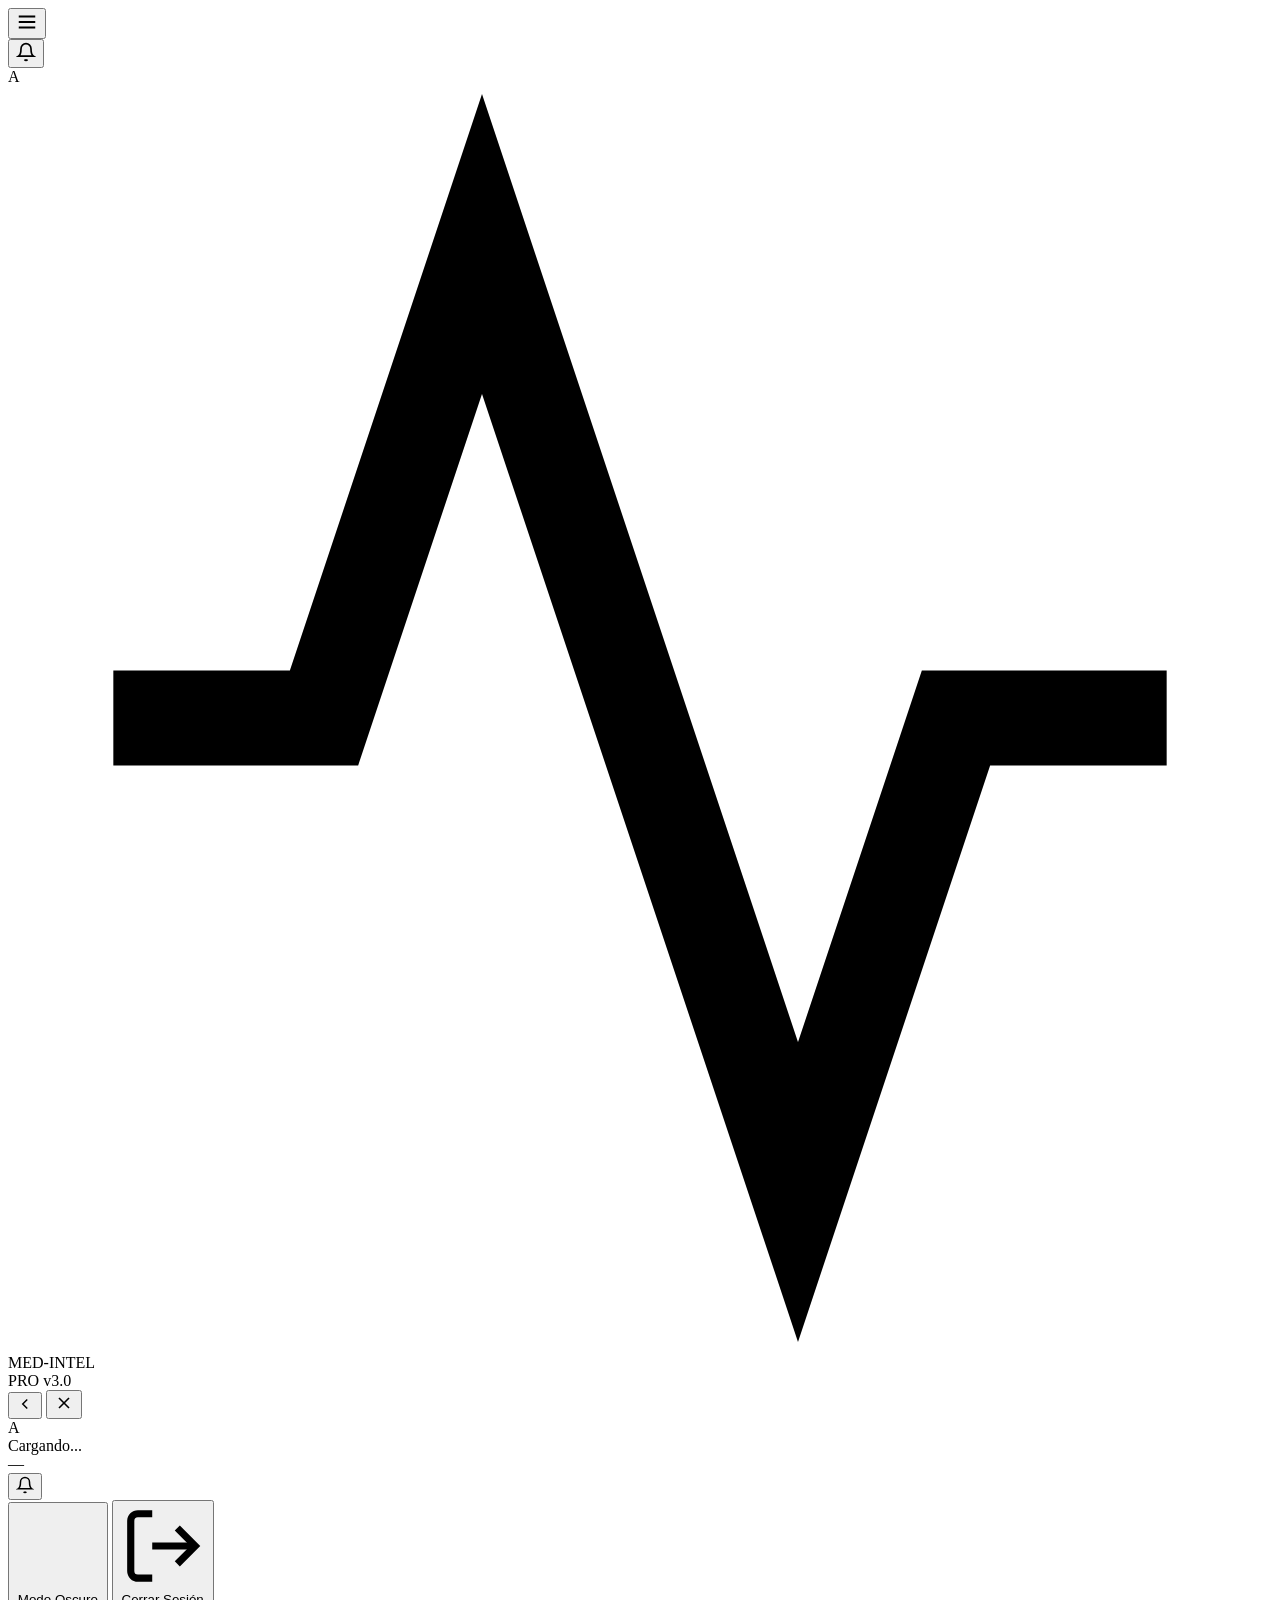
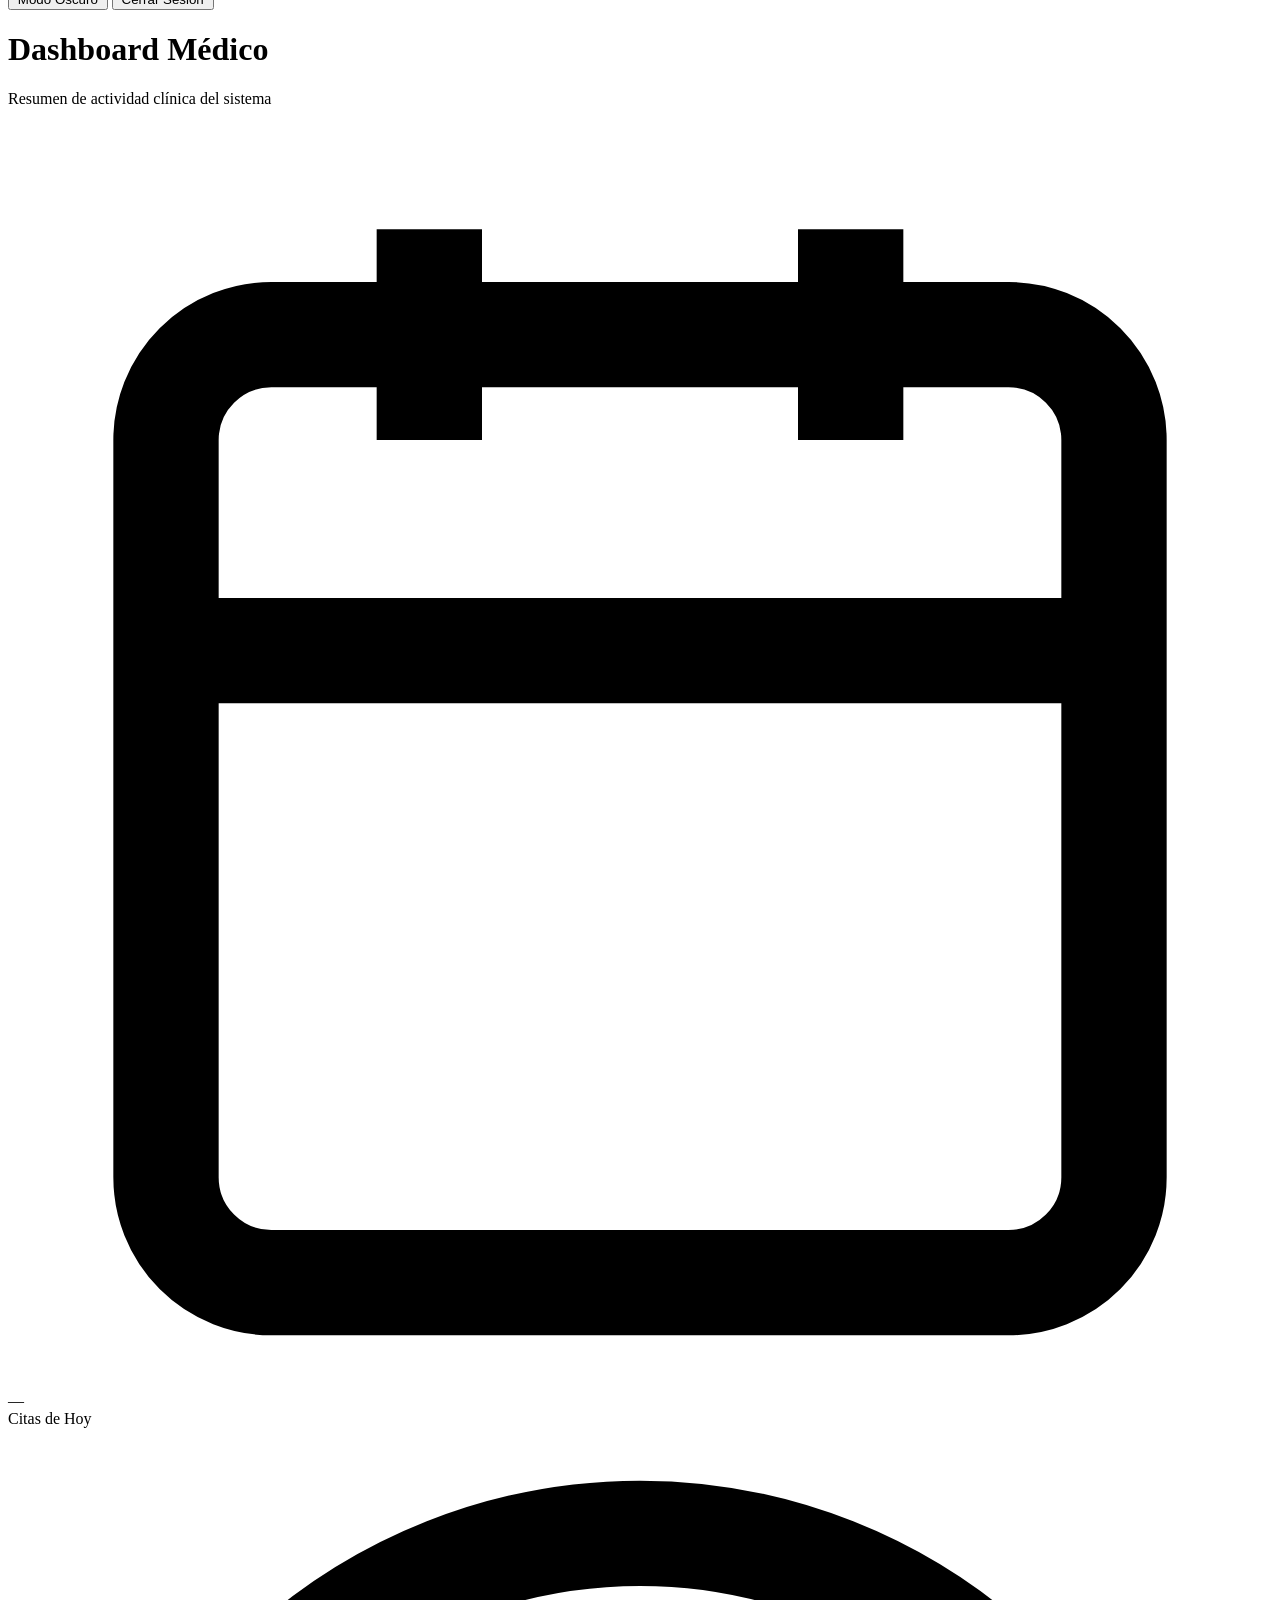
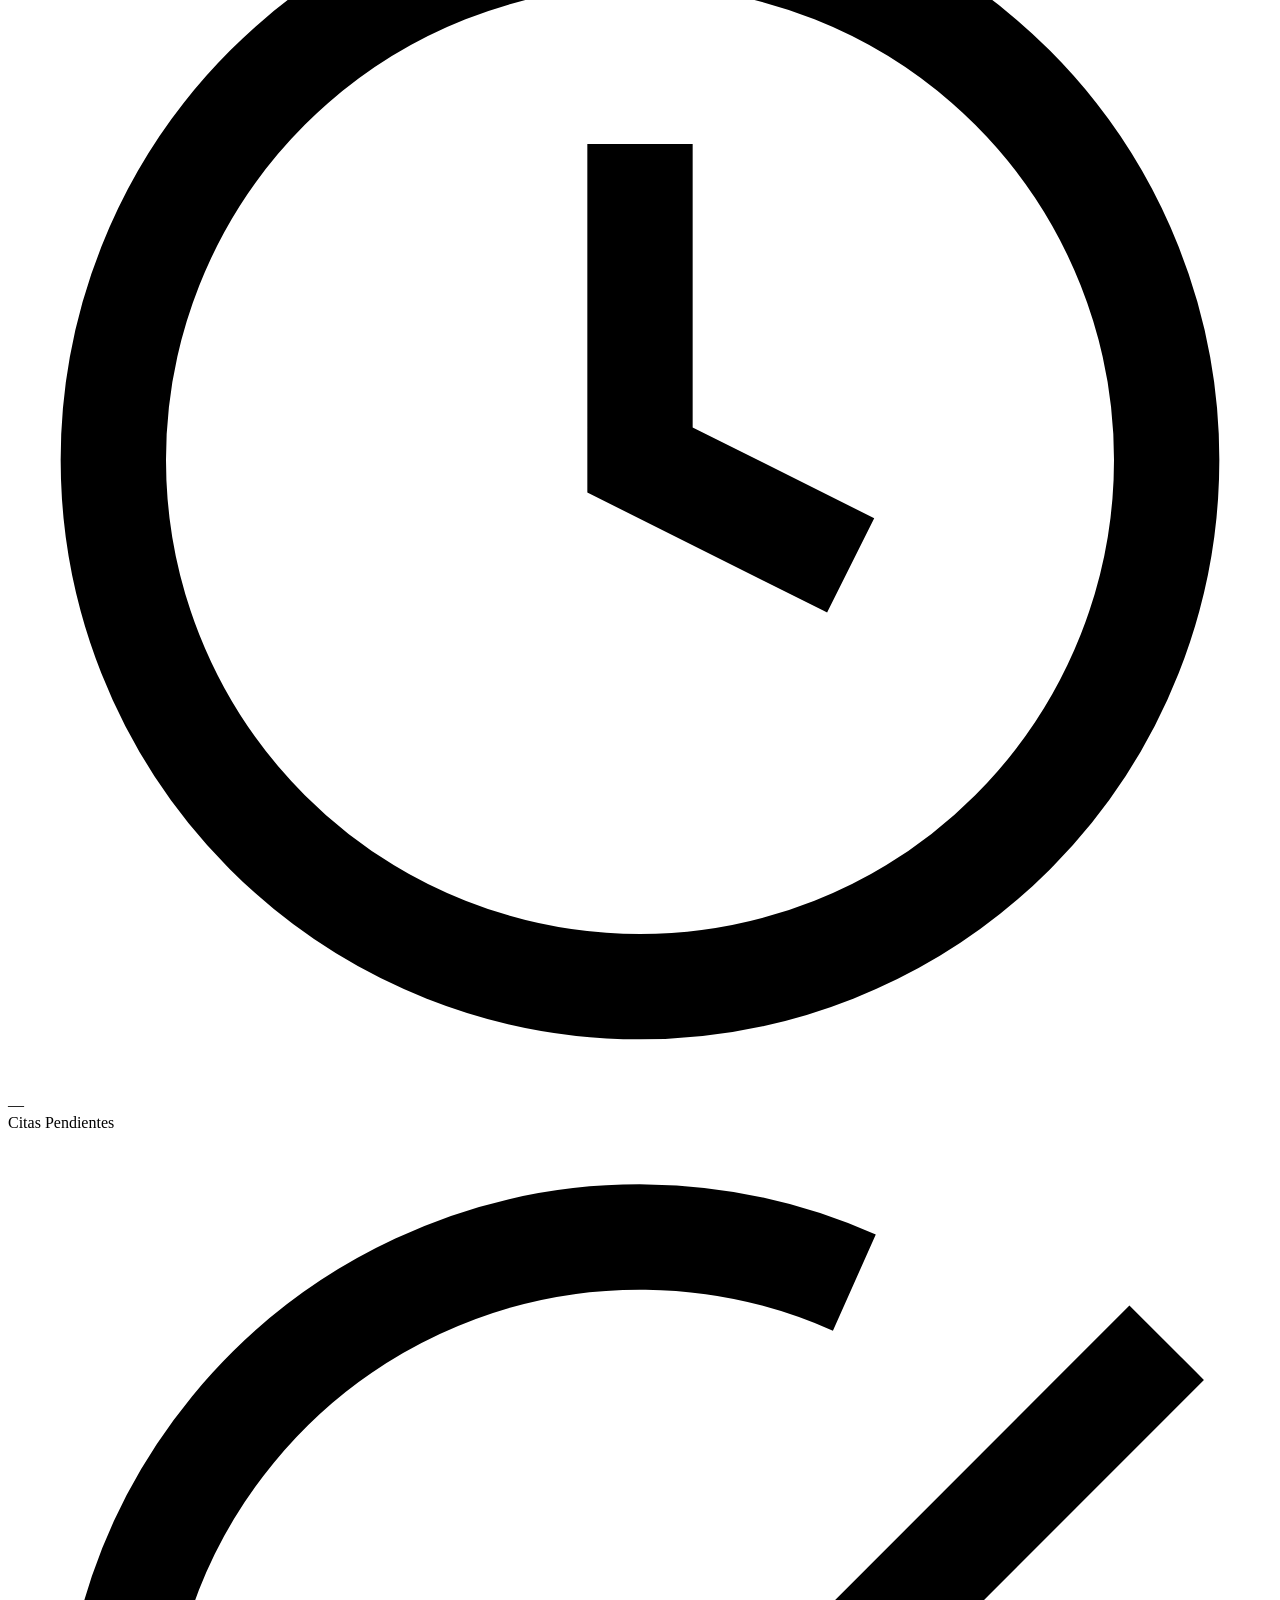
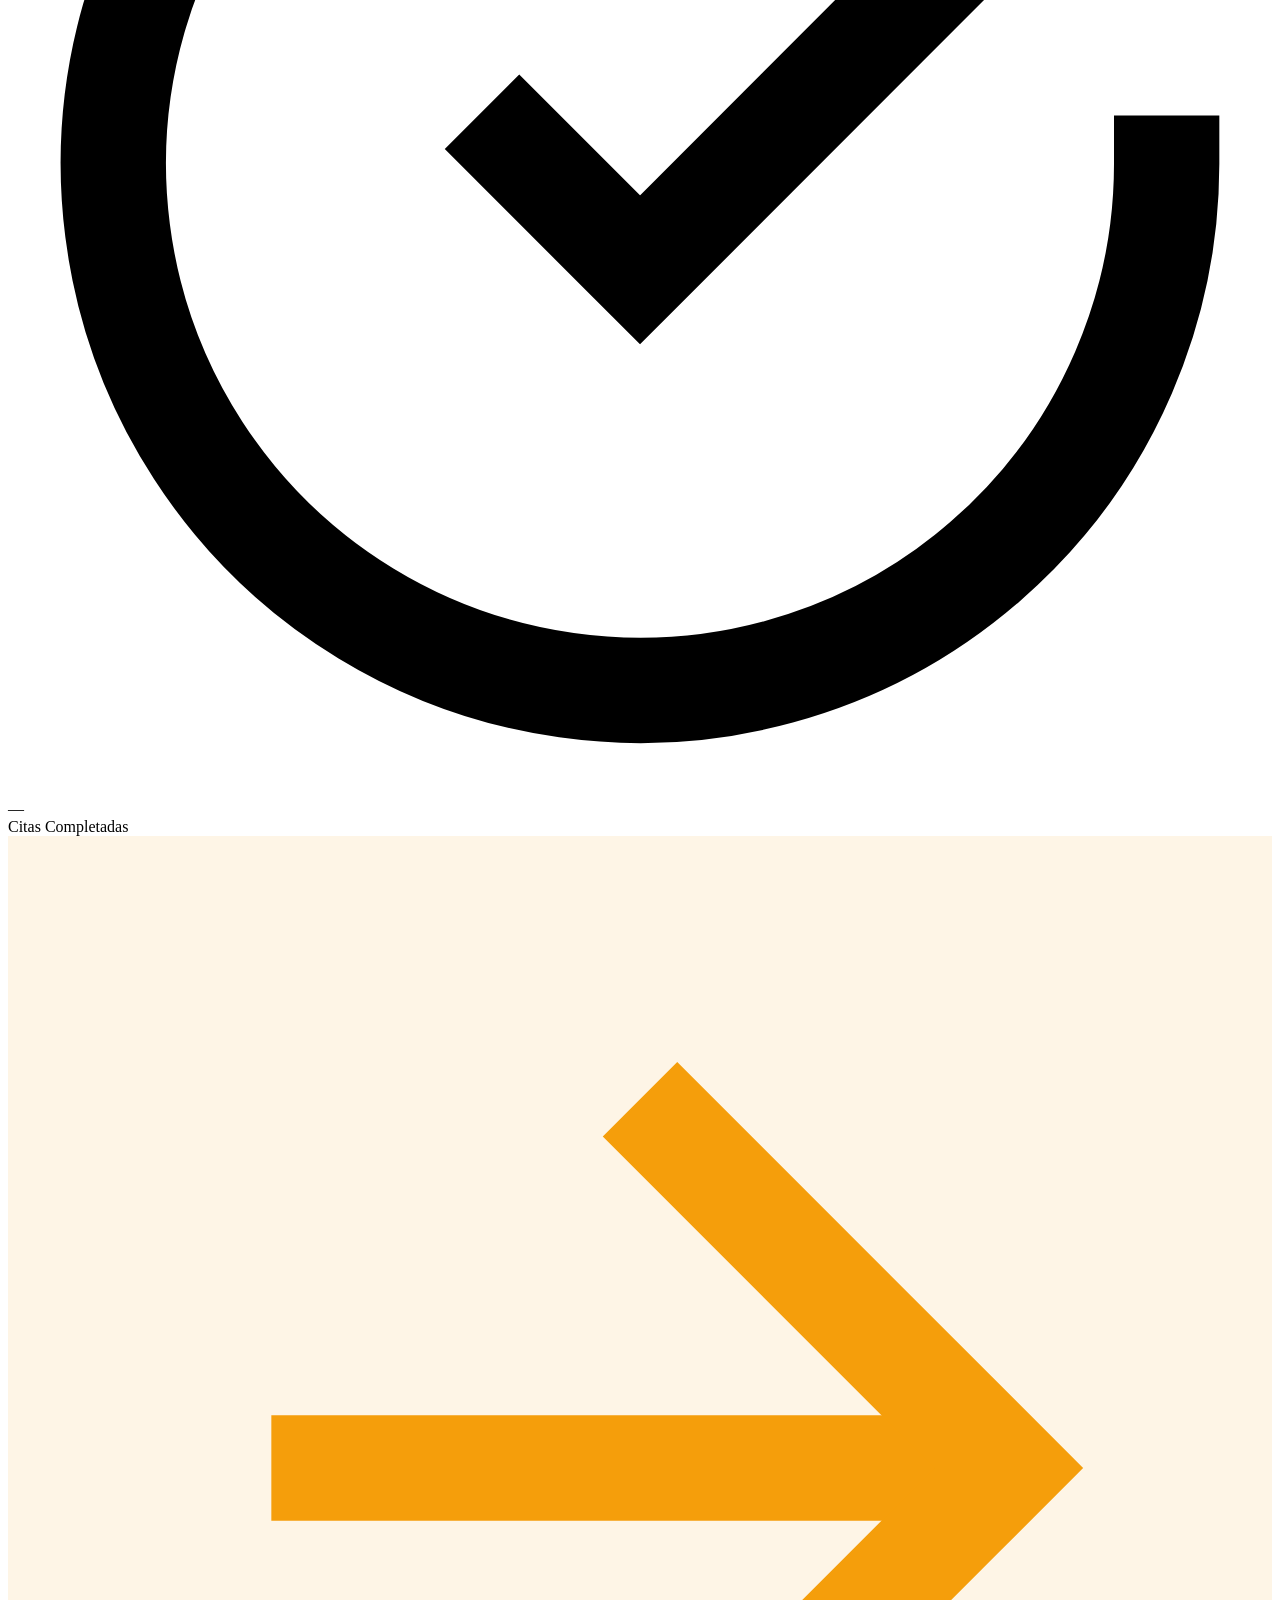
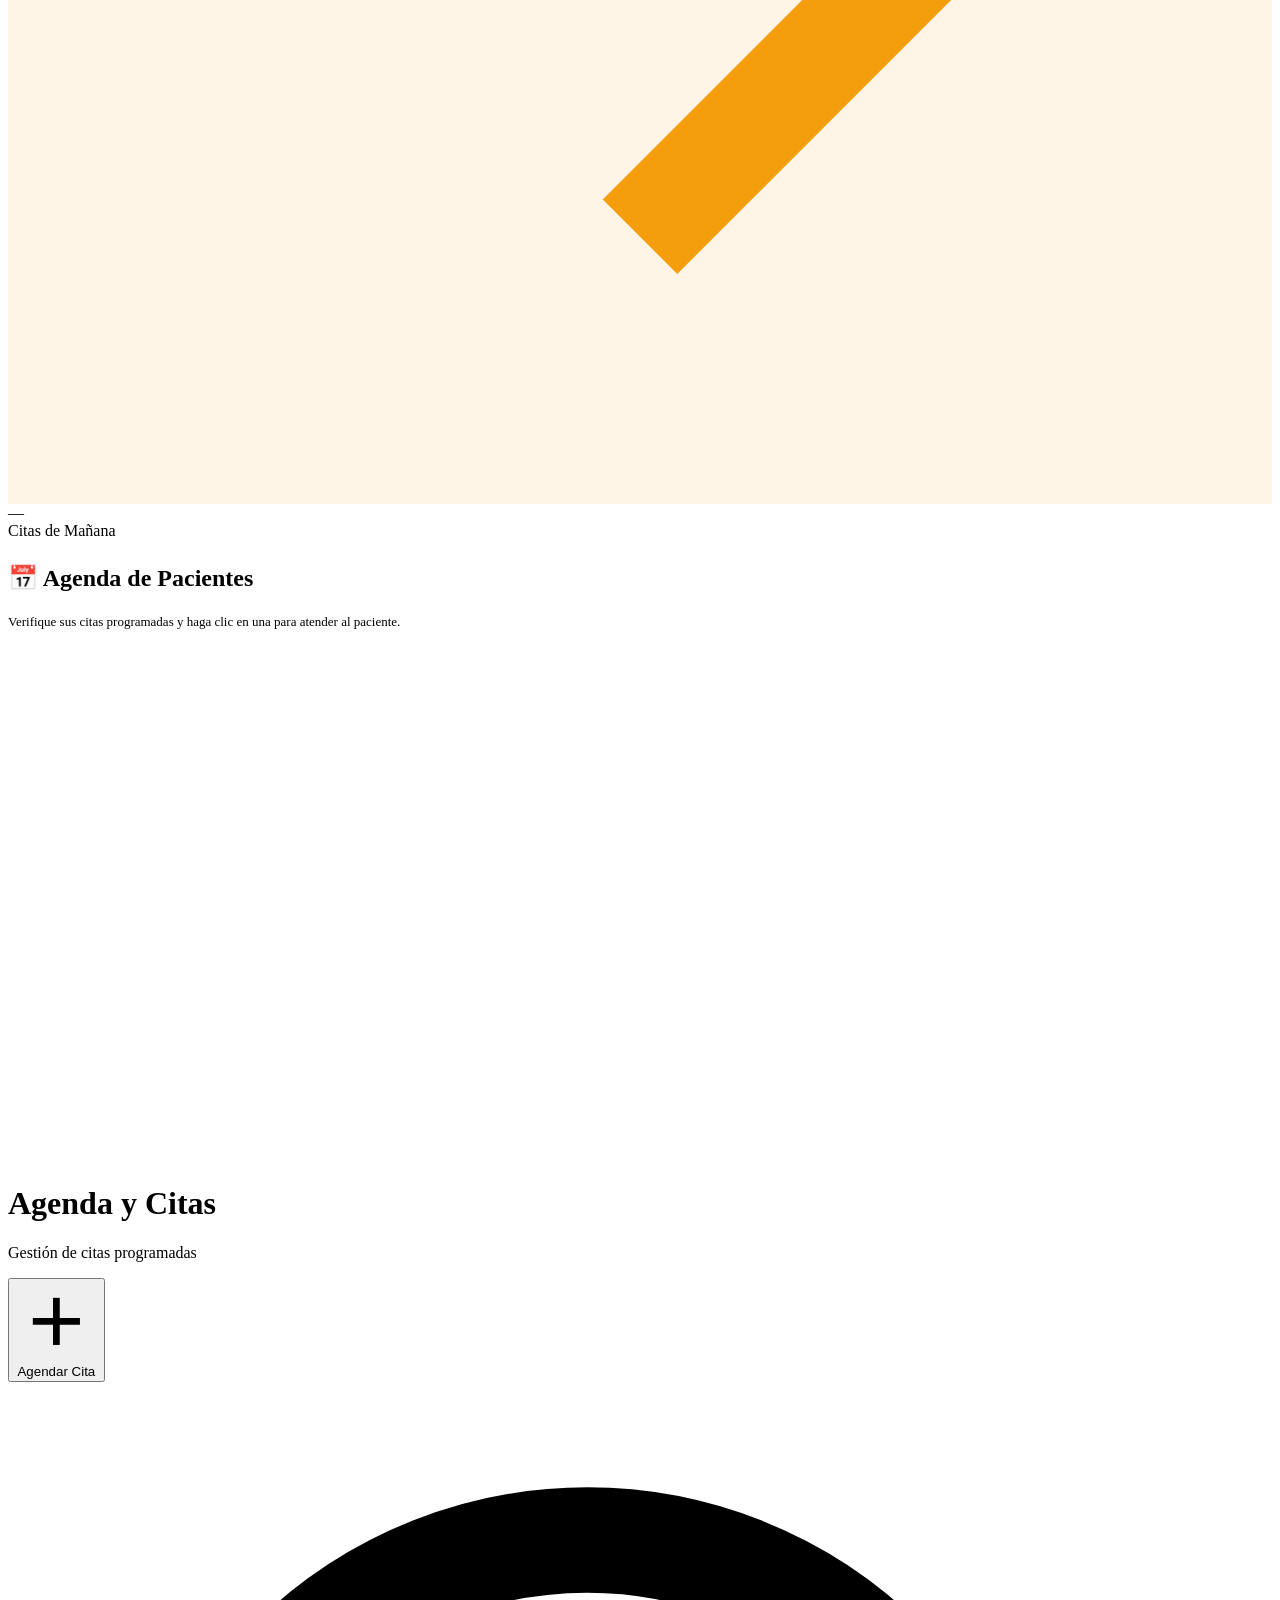
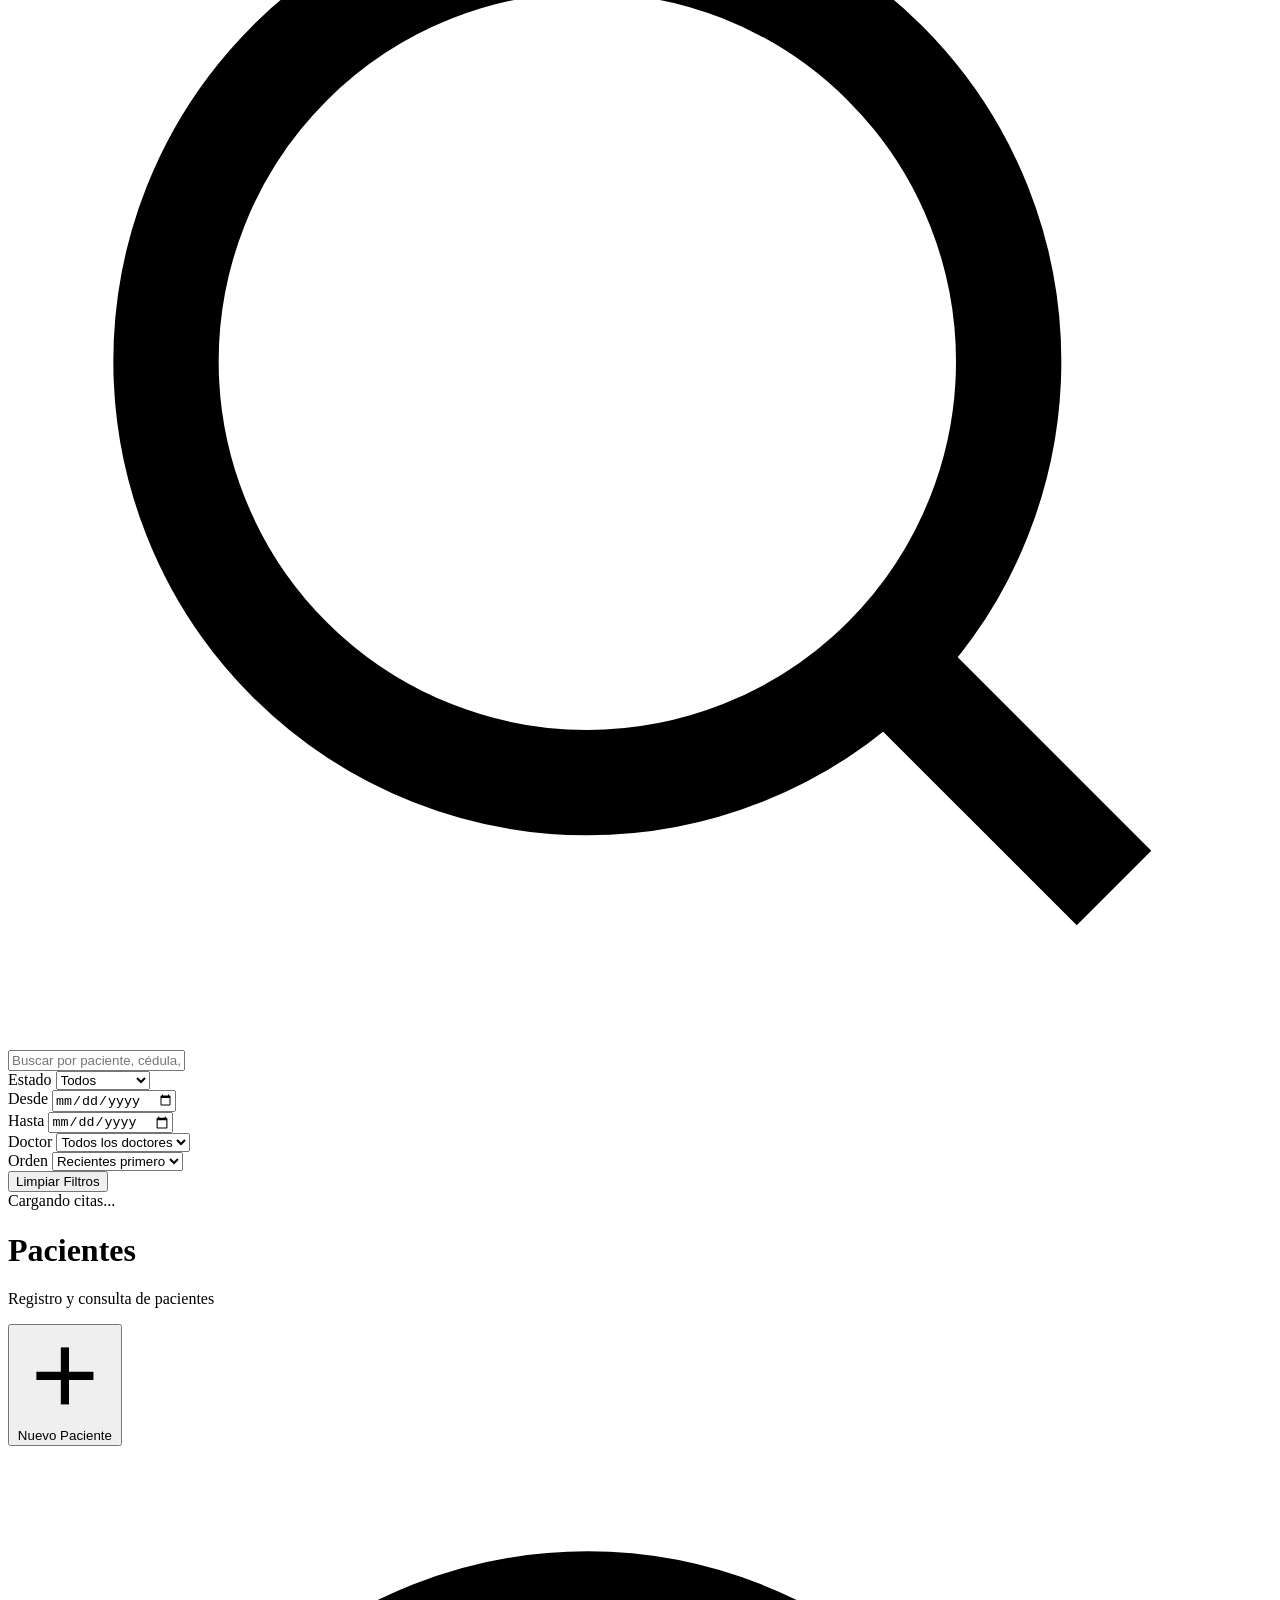
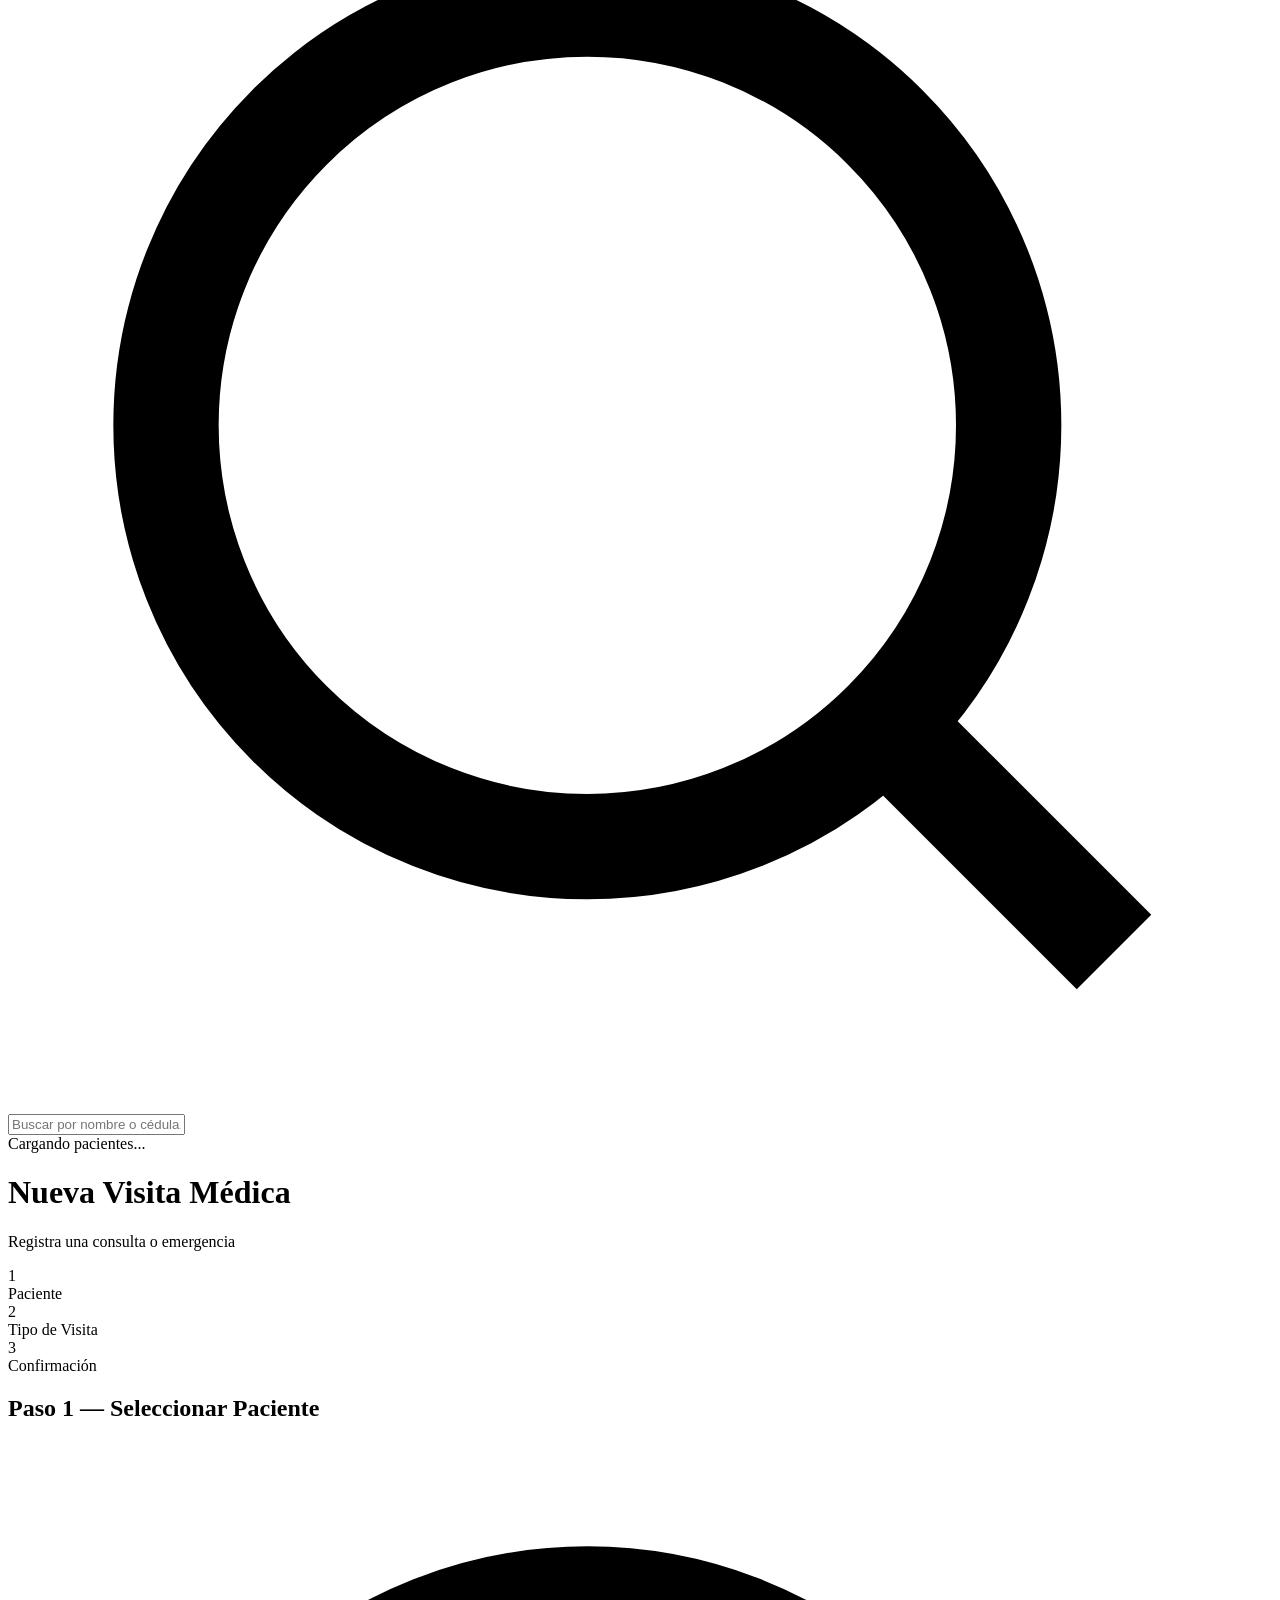
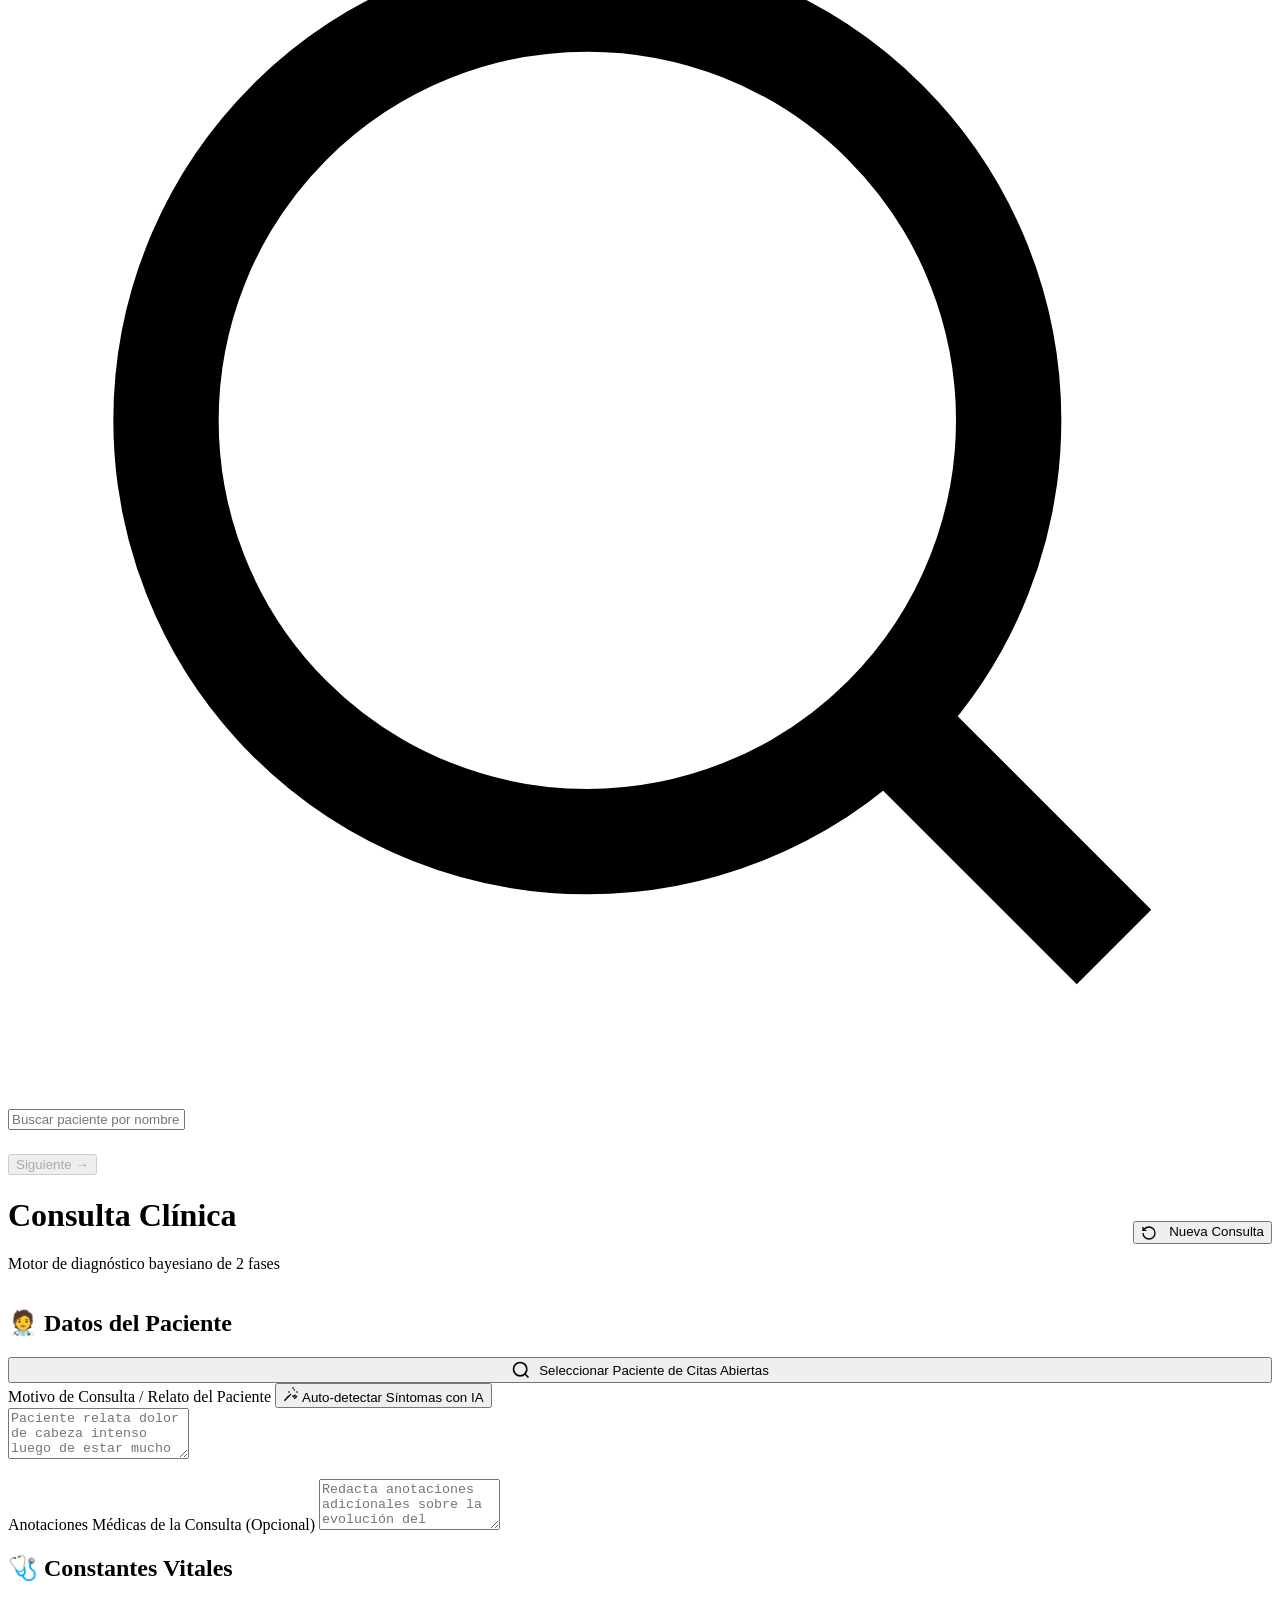
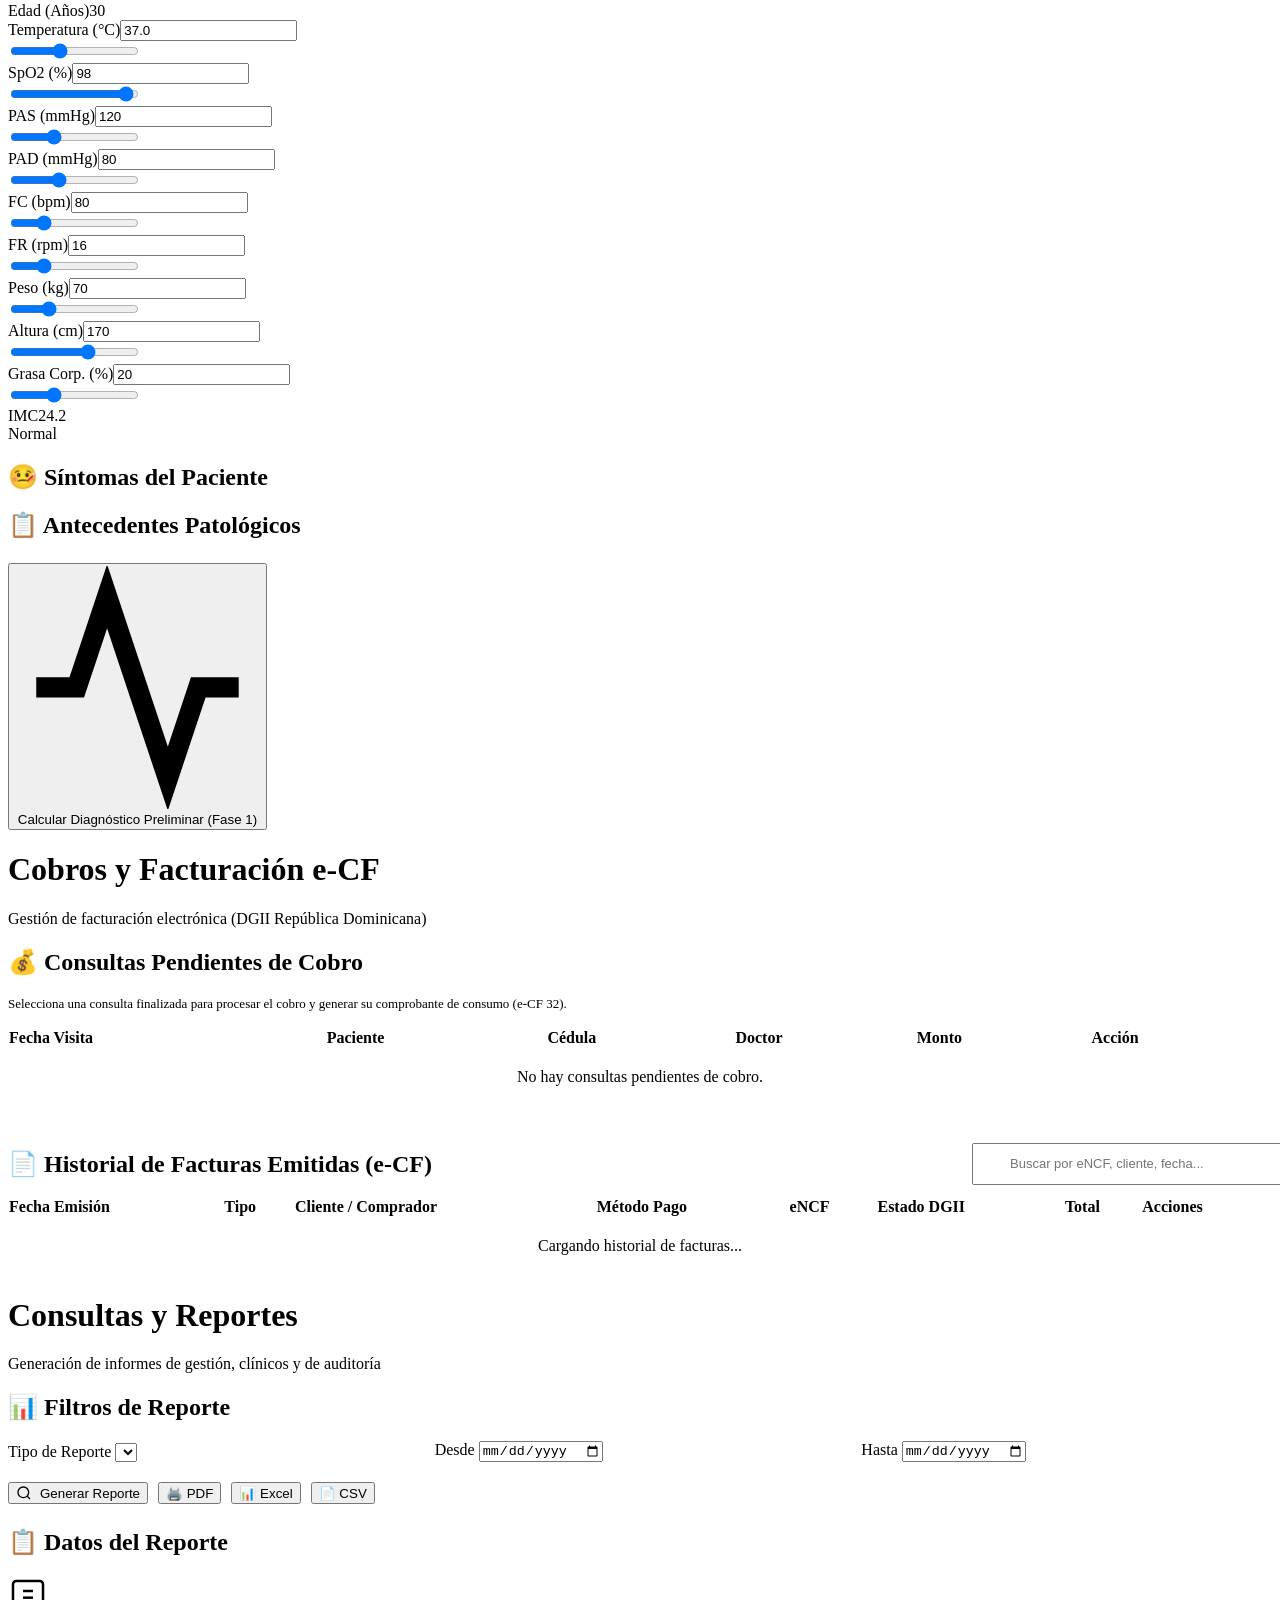
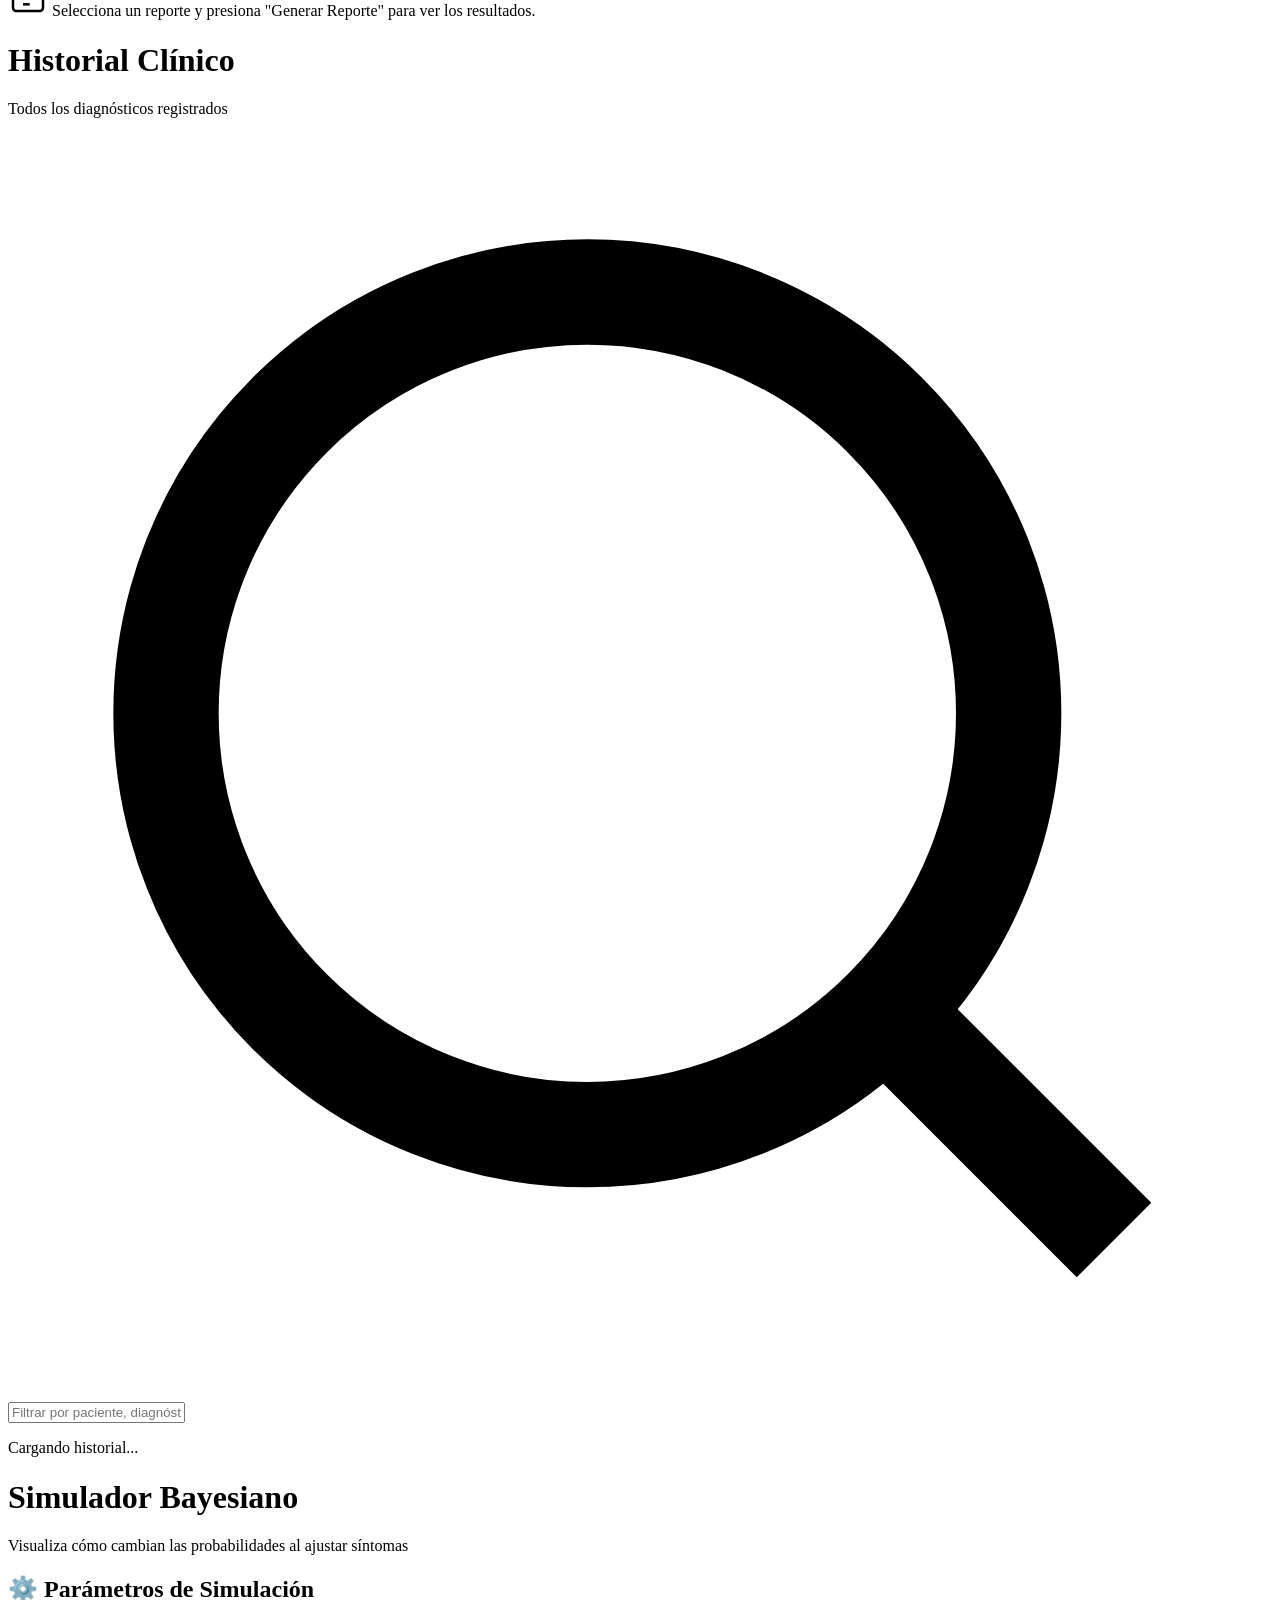
==== static/index.html @ a047f6d1 "Cambios a nivel UI" ====
<!DOCTYPE html>
<html lang="es">

<head>
  <meta charset="UTF-8" />
  <meta name="viewport" content="width=device-width, initial-scale=1.0" />
  <meta name="referrer" content="no-referrer" />
  <title>MED-INTELLIGENCE PRO — Panel Médico</title>
  <link rel="icon" type="image/svg+xml" href="/favicon.svg" />
  <meta name="description"
    content="Sistema de diagnóstico médico inteligente con motor bayesiano. Panel para doctores, secretarias y administradores." />
  <link rel="preconnect" href="https://fonts.googleapis.com" />
  <link
    href="https://fonts.googleapis.com/css2?family=Inter:wght@300;400;500;600;700;800&family=JetBrains+Mono:wght@400;500;700&display=swap"
    rel="stylesheet" />
  <link rel="stylesheet" href="/css/style.css" />
  <script src='https://cdn.jsdelivr.net/npm/fullcalendar@6.1.15/index.global.min.js'></script>
  <script src="https://cdn.jsdelivr.net/npm/chart.js@4.4.0/dist/chart.umd.min.js"></script>
</head>

<body>

  <!-- BACKDROP OVERLAY PARA MÓVIL -->
  <div class="sidebar-backdrop" id="sidebar-backdrop" onclick="closeMobileSidebar()"></div>

  <!-- TOPBAR MÓVIL (Visible solo en pantallas pequeñas) -->
  <header class="mobile-topbar" id="mobile-topbar">
    <button class="mobile-menu-btn" onclick="toggleMobileSidebar()" aria-label="Abrir Menú de Navegación">
      <svg viewBox="0 0 24 24" fill="none" stroke="currentColor" stroke-width="2.2" width="22" height="22">
        <line x1="3" y1="12" x2="21" y2="12"></line>
        <line x1="3" y1="6" x2="21" y2="6"></line>
        <line x1="3" y1="18" x2="21" y2="18"></line>
      </svg>
    </button>
    <div class="mobile-topbar-actions">
      <button class="mobile-topbar-btn" onclick="openNotificationsPanel()" title="Notificaciones">
        <svg viewBox="0 0 24 24" fill="none" stroke="currentColor" stroke-width="2" width="20" height="20">
          <path d="M18 8A6 6 0 0 0 6 8c0 7-3 9-3 9h18s-3-2-3-9" />
          <path d="M13.73 21a2 2 0 0 1-3.46 0" />
        </svg>
        <span class="notif-count notif-count-mobile" style="display:none;">0</span>
      </button>
      <div class="mobile-avatar" onclick="openMyAccountModal()" title="Mi Cuenta" id="mobile-profile-avatar">A</div>
    </div>
  </header>

  <!-- SIDEBAR -->
  <aside class="sidebar" id="sidebar">
    <div class="sidebar-logo">
      <div class="logo-brand-wrap">
        <div class="logo-icon">
          <svg viewBox="0 0 24 24" fill="none" stroke="currentColor" stroke-width="1.8">
            <path d="M22 12h-4l-3 9L9 3l-3 9H2" />
          </svg>
        </div>
        <div class="logo-text-group">
          <div class="logo-name" id="app-clinic-name">MED-INTEL</div>
          <div class="logo-tag">PRO v3.0</div>
        </div>
      </div>
      <button class="btn-toggle-sidebar" id="btn-toggle-sidebar" onclick="toggleDesktopSidebar()" title="Plegar/Desplegar menú">
        <svg viewBox="0 0 24 24" fill="none" stroke="currentColor" stroke-width="2" width="18" height="18">
          <path d="M15 18l-6-6 6-6"/>
        </svg>
      </button>
      <button class="btn-close-mobile-sidebar" onclick="closeMobileSidebar()" title="Cerrar menú">
        <svg viewBox="0 0 24 24" fill="none" stroke="currentColor" stroke-width="2" width="20" height="20">
          <line x1="18" y1="6" x2="6" y2="18"/>
          <line x1="6" y1="6" x2="18" y2="18"/>
        </svg>
      </button>
    </div>

    <!-- Perfil del usuario -->
    <div class="sidebar-profile" style="cursor: pointer;" onclick="openMyAccountModal()">
      <div class="profile-avatar" id="profile-avatar">A</div>
      <div class="profile-info">
        <div class="profile-name" id="profile-name">Cargando...</div>
        <div class="profile-role" id="profile-role">—</div>
      </div>
      <!-- Notificaciones badge -->
      <button class="notif-badge-btn" id="btn-notif-badge" onclick="event.stopPropagation(); openNotificationsPanel()"
        title="Mensajes internos">
        <svg viewBox="0 0 24 24" fill="none" stroke="currentColor" stroke-width="2" width="18" height="18">
          <path d="M18 8A6 6 0 0 0 6 8c0 7-3 9-3 9h18s-3-2-3-9" />
          <path d="M13.73 21a2 2 0 0 1-3.46 0" />
        </svg>
        <span class="notif-count" id="notif-count" style="display:none;">0</span>
      </button>
    </div>

    <!-- Navegación DOCTOR -->
    <nav class="sidebar-nav" id="nav-doctor" style="display:none;"></nav>

    <!-- Navegación SECRETARIA -->
    <nav class="sidebar-nav" id="nav-secretaria" style="display:none;"></nav>

    <!-- Navegación ADMIN -->
    <nav class="sidebar-nav" id="nav-admin" style="display:none;"></nav>

    <div class="sidebar-footer">
      <button class="btn-theme-toggle" id="theme-toggle-btn" onclick="toggleTheme()">
        <svg id="theme-toggle-icon" viewBox="0 0 24 24" fill="none" stroke="currentColor" stroke-width="2">
          <!-- SVG se poblará dinámicamente -->
        </svg>
        <span class="theme-toggle-label" id="theme-toggle-label">Modo Oscuro</span>
      </button>
      <button class="btn-logout" onclick="handleLogout()">
        <svg viewBox="0 0 24 24" fill="none" stroke="currentColor" stroke-width="2">
          <path d="M9 21H5a2 2 0 0 1-2-2V5a2 2 0 0 1 2-2h4" />
          <polyline points="16 17 21 12 16 7" />
          <line x1="21" y1="12" x2="9" y2="12" />
        </svg>
        <span class="btn-logout-label">Cerrar Sesión</span>
      </button>
    </div>
  </aside>

  <!-- MAIN CONTENT -->
  <main class="main-content" id="main-content">

    <!-- DOCTOR TABS -->

    <!-- Dashboard Doctor -->
    <div class="tab-panel active" id="tab-dashboard">
      <div class="page-header">
        <div>
          <h1 class="page-title">Dashboard Médico</h1>
          <p class="page-subtitle">Resumen de actividad clínica del sistema</p>
        </div>
      </div>
      <div class="stats-grid" id="dashboard-stats">
        <div class="stat-card" id="stat-citas-hoy">
          <div class="stat-icon blue"><svg viewBox="0 0 24 24" fill="none" stroke="currentColor" stroke-width="2">
              <rect x="3" y="4" width="18" height="18" rx="2" ry="2" />
              <line x1="16" y1="2" x2="16" y2="6" />
              <line x1="8" y1="2" x2="8" y2="6" />
              <line x1="3" y1="10" x2="21" y2="10" />
            </svg></div>
          <div class="stat-value" id="stat-citas-hoy-val">—</div>
          <div class="stat-label">Citas de Hoy</div>
        </div>
        <div class="stat-card" id="stat-citas-pendientes">
          <div class="stat-icon cyan"><svg viewBox="0 0 24 24" fill="none" stroke="currentColor" stroke-width="2">
              <circle cx="12" cy="12" r="10" />
              <polyline points="12 6 12 12 16 14" />
            </svg></div>
          <div class="stat-value" id="stat-citas-pendientes-val">—</div>
          <div class="stat-label">Citas Pendientes</div>
        </div>
        <div class="stat-card" id="stat-citas-hechas">
          <div class="stat-icon green"><svg viewBox="0 0 24 24" fill="none" stroke="currentColor" stroke-width="2">
              <path d="M22 11.08V12a10 10 0 1 1-5.93-9.14" />
              <polyline points="22 4 12 14.01 9 11.01" />
            </svg></div>
          <div class="stat-value" id="stat-citas-hechas-val">—</div>
          <div class="stat-label">Citas Completadas</div>
        </div>
        <div class="stat-card" id="stat-citas-manana">
          <div class="stat-icon orange" style="color: #f59e0b; background: rgba(245,158,11,0.1);"><svg
              viewBox="0 0 24 24" fill="none" stroke="currentColor" stroke-width="2">
              <path d="M5 12h14" />
              <path d="m12 5 7 7-7 7" />
            </svg></div>
          <div class="stat-value" id="stat-citas-manana-val">—</div>
          <div class="stat-label">Citas de Mañana</div>
        </div>
      </div>

      <!-- Calendario de Agenda en Dashboard -->
      <div class="section-card" style="margin-top: 24px; min-height: 600px;">
        <div class="section-header">
          <h2>📅 Agenda de Pacientes</h2>
          <span style="font-size: 13px; color: var(--text-muted);">Verifique sus citas programadas y haga clic en una
            para atender al paciente.</span>
        </div>
        <div id="doctor-dashboard-calendar"></div>
      </div>
    </div>

    <!-- Agenda / Citas -->
    <div class="tab-panel" id="tab-appointments">
      <div class="page-header">
        <div>
          <h1 class="page-title">Agenda y Citas</h1>
          <p class="page-subtitle">Gestión de citas programadas</p>
        </div>
        <button class="btn-primary" onclick="openNewAppointmentModal()" id="btn-new-appointment">
          <svg viewBox="0 0 24 24" fill="none" stroke="currentColor" stroke-width="2">
            <line x1="12" y1="5" x2="12" y2="19" />
            <line x1="5" y1="12" x2="19" y2="12" />
          </svg>
          Agendar Cita
        </button>
      </div>
      <!-- BARRA DE FILTROS Y BÚSQUEDA RESPONSIVA MULTI-COLUMNA -->
      <div class="appointment-filter-bar">
        <div class="filter-row-top">
          <div class="search-wrap" style="flex: 1;">
            <svg class="search-icon" viewBox="0 0 24 24" fill="none" stroke="currentColor" stroke-width="2">
              <circle cx="11" cy="11" r="8" />
              <line x1="21" y1="21" x2="16.65" y2="16.65" />
            </svg>
            <input type="text" class="search-input" id="appointment-search" placeholder="Buscar por paciente, cédula, doctor..." oninput="filterAppointmentsTable()" />
          </div>

          <div class="view-toggles" id="app-view-toggles" style="display:none;">
            <button class="btn-icon" id="btn-view-table" onclick="switchAppointmentView('table')" title="Vista Tabla">
              <svg viewBox="0 0 24 24" width="16" height="16" fill="none" stroke="currentColor" stroke-width="2">
                <line x1="3" y1="12" x2="21" y2="12" />
                <line x1="3" y1="6" x2="21" y2="6" />
                <line x1="3" y1="18" x2="21" y2="18" />
              </svg>
            </button>
            <button class="btn-icon" id="btn-view-calendar" onclick="switchAppointmentView('calendar')" title="Vista Calendario">
              <svg viewBox="0 0 24 24" width="16" height="16" fill="none" stroke="currentColor" stroke-width="2">
                <rect x="3" y="4" width="18" height="18" rx="2" ry="2" />
                <line x1="16" y1="2" x2="16" y2="6" />
                <line x1="8" y1="2" x2="8" y2="6" />
                <line x1="3" y1="10" x2="21" y2="10" />
              </svg>
            </button>
          </div>
        </div>

        <div class="filter-fields-grid">
          <div class="filter-field">
            <label for="appointment-status-filter">Estado</label>
            <select id="appointment-status-filter" class="form-input" onchange="filterAppointmentsTable()">
              <option value="">Todos</option>
              <option value="abierta">Abierta</option>
              <option value="en_curso">En Curso</option>
              <option value="completada">Completada</option>
              <option value="cancelada">Cancelada</option>
            </select>
          </div>

          <div class="filter-field">
            <label for="appointment-date-from">Desde</label>
            <input type="date" id="appointment-date-from" class="form-input" onchange="filterAppointmentsTable()" />
          </div>

          <div class="filter-field">
            <label for="appointment-date-to">Hasta</label>
            <input type="date" id="appointment-date-to" class="form-input" onchange="filterAppointmentsTable()" />
          </div>

          <div class="filter-field" id="appointment-doctor-filter-wrap">
            <label for="appointment-doctor-filter">Doctor</label>
            <select id="appointment-doctor-filter" class="form-input" onchange="loadAppointments()">
              <option value="">Todos los doctores</option>
            </select>
          </div>

          <div class="filter-field">
            <label for="appointment-sort-filter">Orden</label>
            <select id="appointment-sort-filter" class="form-input" onchange="filterAppointmentsTable()">
              <option value="date-desc">Recientes primero</option>
              <option value="date-asc">Antiguas primero</option>
              <option value="patient-asc">Paciente (A-Z)</option>
              <option value="doctor-asc">Doctor (A-Z)</option>
              <option value="status">Estado</option>
            </select>
          </div>
        </div>

        <div class="filter-actions-row">
          <button class="btn-outline btn-clear-filters" onclick="resetAppointmentFilters()">Limpiar Filtros</button>
        </div>
      </div>

      <div class="section-card" id="app-table-view">
        <div id="appointments-list" class="table-wrap">
          <div class="loading-state">
            <div class="spinner-ring"></div><span>Cargando citas...</span>
          </div>
        </div>
      </div>

      <div class="section-card" id="app-calendar-view" style="display:none; min-height:600px;">
        <div id="calendar"></div>
      </div>
    </div>

    <!-- Pacientes Doctor -->
    <div class="tab-panel" id="tab-patients">
      <div class="page-header">
        <div>
          <h1 class="page-title">Pacientes</h1>
          <p class="page-subtitle">Registro y consulta de pacientes</p>
        </div>
        <!-- Solo secretaria/admin pueden crear pacientes. Doctor NO. Controlado por JS -->
        <button class="btn-primary" onclick="openNewPatientModal()" id="btn-new-patient">
          <svg viewBox="0 0 24 24" fill="none" stroke="currentColor" stroke-width="2">
            <line x1="12" y1="5" x2="12" y2="19" />
            <line x1="5" y1="12" x2="19" y2="12" />
          </svg>
          Nuevo Paciente
        </button>
      </div>
      <div class="search-row">
        <div class="search-wrap">
          <svg class="search-icon" viewBox="0 0 24 24" fill="none" stroke="currentColor" stroke-width="2">
            <circle cx="11" cy="11" r="8" />
            <line x1="21" y1="21" x2="16.65" y2="16.65" />
          </svg>
          <input type="text" class="search-input" id="patient-search" placeholder="Buscar por nombre o cédula..."
            oninput="searchPatients()" />
        </div>
      </div>
      <div class="section-card">
        <div id="patients-list" class="table-wrap">
          <div class="loading-state">
            <div class="spinner-ring"></div><span>Cargando pacientes...</span>
          </div>
        </div>
      </div>
    </div>

    <!-- Nueva Visita -->
    <div class="tab-panel" id="tab-new-visit">
      <div class="page-header">
        <div>
          <h1 class="page-title">Nueva Visita Médica</h1>
          <p class="page-subtitle">Registra una consulta o emergencia</p>
        </div>
      </div>

      <div class="wizard-steps">
        <div class="wizard-step active" id="wstep-1">
          <div class="step-num">1</div><span>Paciente</span>
        </div>
        <div class="wizard-divider"></div>
        <div class="wizard-step" id="wstep-2">
          <div class="step-num">2</div><span>Tipo de Visita</span>
        </div>
        <div class="wizard-divider"></div>
        <div class="wizard-step" id="wstep-3">
          <div class="step-num">3</div><span>Confirmación</span>
        </div>
      </div>

      <!-- Paso 1: Selección de paciente -->
      <div class="section-card" id="visit-step-1">
        <div class="section-header">
          <h2>Paso 1 — Seleccionar Paciente</h2>
        </div>
        <div class="search-row">
          <div class="search-wrap">
            <svg class="search-icon" viewBox="0 0 24 24" fill="none" stroke="currentColor" stroke-width="2">
              <circle cx="11" cy="11" r="8" />
              <line x1="21" y1="21" x2="16.65" y2="16.65" />
            </svg>
            <input type="text" class="search-input" id="visit-patient-search"
              placeholder="Buscar paciente por nombre o cédula..." oninput="searchPatientsForVisit()" />
          </div>
        </div>
        <div id="visit-patient-list" class="patient-picker-list"></div>
        <div id="visit-selected-patient" class="selected-patient-card" style="display:none;"></div>
        <div class="form-actions" style="margin-top:24px;">
          <button class="btn-primary" id="btn-visit-step2" onclick="goToVisitStep(2)" disabled>Siguiente →</button>
        </div>
      </div>

      <!-- Paso 2: Motivo de la visita -->
      <div class="section-card" id="visit-step-2" style="display:none;">
        <div class="section-header">
          <h2>Paso 2 — Motivo de la Visita</h2>
        </div>
        <div class="form-group" style="margin-top:20px;">
          <label class="form-label">Motivo de la Visita</label>
          <textarea class="form-input" id="visit-motivo-consulta" rows="4"
            placeholder="Describe el motivo de la visita con detalle..."></textarea>
        </div>
        <div class="form-actions">
          <button class="btn-outline" onclick="goToVisitStep(1)">← Anterior</button>
          <button class="btn-primary" onclick="createVisit()">Crear Visita →</button>
        </div>
      </div>

      <!-- Paso 3: Confirmación -->
      <div class="section-card" id="visit-step-3" style="display:none;">
        <div class="success-icon">
          <svg viewBox="0 0 24 24" fill="none" stroke="currentColor" stroke-width="2">
            <path d="M22 11.08V12a10 10 0 1 1-5.93-9.14" />
            <polyline points="22 4 12 14.01 9 11.01" />
          </svg>
        </div>
        <h2 style="text-align:center; margin-bottom:8px;">¡Visita Creada!</h2>
        <p style="text-align:center; color: var(--text-muted);" id="visit-created-msg"></p>
        <div class="form-actions" style="margin-top:24px; justify-content:center; gap:12px;">
          <button class="btn-primary" onclick="goToDiagnose()">🩺 Iniciar Consulta Clínica</button>
          <button class="btn-outline" onclick="resetVisitWizard()">Crear Otra Visita</button>
        </div>
      </div>
    </div>

    <!-- Consulta Clínica / Diagnóstico -->
    <div class="tab-panel" id="tab-diagnose">
      <div class="page-header" style="display:flex; justify-content:space-between; align-items:center;">
        <div>
          <h1 class="page-title">Consulta Clínica</h1>
          <p class="page-subtitle">Motor de diagnóstico bayesiano de 2 fases</p>
        </div>
        <button class="btn-secondary" onclick="resetDiagnose()">
          <svg viewBox="0 0 24 24" width="16" height="16" fill="none" stroke="currentColor" stroke-width="2"
            style="margin-right:8px; vertical-align:middle;">
            <path d="M3 12a9 9 0 1 0 9-9 9.75 9.75 0 0 0-6.74 2.74L3 8" />
            <path d="M3 3v5h5" />
          </svg>
          Nueva Consulta
        </button>
      </div>
      <div id="diagnose-content">
        <!-- Banner sin suscripción -->
        <div id="no-sub-banner"
          style="display: none; background: rgba(239, 68, 68, 0.05); border: 1px solid rgba(239, 68, 68, 0.2); border-radius: 8px; padding: 16px; margin-bottom: 20px; color: var(--text-primary);">
          <h4 style="margin: 0; display: flex; align-items: center; gap: 8px; color: #ef4444; font-weight: 600;">
            <svg viewBox="0 0 24 24" fill="none" stroke="#ef4444" stroke-width="2" width="20" height="20">
              <path d="M10.29 3.86L1.82 18a2 2 0 0 0 1.71 3h16.94a2 2 0 0 0 1.71-3L13.71 3.86a2 2 0 0 0-3.42 0z" />
              <line x1="12" y1="9" x2="12" y2="13" />
              <line x1="12" y1="17" x2="12.01" y2="17" />
            </svg>
            Suscripción VIP Requerida para Funciones de IA
          </h4>
          <p style="font-size: 13px; margin-top: 6px; color: var(--text-muted); margin-bottom: 0;">
            Actualmente estás operando en el modo de <strong>Diagnóstico Manual</strong>. Para habilitar las
            recomendaciones automatizadas por motor Bayesiano y Gemini AI, activa tu suscripción en el panel de tu
            cuenta.
          </p>
        </div>
        <!-- Fase 1 -->
        <div id="phase-1-panel">
          <div id="phase-1-inputs">
            <div class="two-col-grid">
              <!-- Columna izquierda: Paciente + constantes -->
              <div>
                <div class="section-card">
                  <div class="section-header">
                    <h2>🧑‍⚕️ Datos del Paciente</h2>
                  </div>
                  <div class="form-group">
                    <button class="btn-primary" onclick="openAppointmentSelectModal()"
                      style="width: 100%; display: flex; justify-content: center; align-items: center; gap: 8px;">
                      <svg viewBox="0 0 24 24" fill="none" stroke="currentColor" stroke-width="2" width="20"
                        height="20">
                        <circle cx="11" cy="11" r="8" />
                        <line x1="21" y1="21" x2="16.65" y2="16.65" />
                      </svg>
                      Seleccionar Paciente de Citas Abiertas
                    </button>
                  </div>
                  <div id="diag-patient-info" class="patient-info-badge" style="display:none; margin-top: 16px;"></div>
                  <input type="hidden" id="diag-patient-id" value="" />
                  <input type="hidden" id="diag-appointment-id" value="" />
                  <div class="form-group" style="margin-top:16px; display:none;" id="diag-name-group">
                    <label class="form-label">Nombre del Paciente</label>
                    <input type="text" id="diag-patient-name" class="form-input" disabled />
                  </div>
                  <div class="form-group">
                    <div class="form-label-header-row">
                      <label class="form-label">Motivo de Consulta / Relato del Paciente</label>
                      <button type="button" id="btn-extract-symptoms" class="btn-primary"
                        onclick="extractSymptomsFromNarrative()">
                        <svg viewBox="0 0 24 24" fill="none" stroke="currentColor" stroke-width="2" width="16" height="16">
                          <path d="M15 4V2M15 16v-2M8 9h2M20 9h2M17.8 5.2l-1.4 1.4M7.2 15.8l-1.4 1.4" />
                          <path d="M19 13l-4 4M21 15l-4 4" />
                          <path d="M2 22l10-10" />
                        </svg>
                        Auto-detectar Síntomas con IA
                      </button>
                    </div>
                    <textarea id="diag-motivo" class="form-input" rows="3"
                      placeholder="Paciente relata dolor de cabeza intenso luego de estar mucho tiempo bajo el sol, con náuseas y mareos..."></textarea>
                  </div>
                  <div class="form-group" style="margin-top:16px;">
                    <label class="form-label">Anotaciones Médicas de la Consulta (Opcional)</label>
                    <textarea id="diag-doctor-notes" class="form-input" rows="3"
                      placeholder="Redacta anotaciones adicionales sobre la evolución del paciente, examen físico general..."></textarea>
                  </div>
                </div>

                <div class="section-card" style="margin-top:20px;">
                  <div class="section-header">
                    <h2>🩺 Constantes Vitales</h2>
                  </div>
                  <div class="vitals-grid">
                    <div class="vital-group">
                      <div class="vital-header"><label>Edad (Años)</label><span id="val-edad" class="vital-val-display"
                          style="color:var(--primary-color);">30</span></div>
                      <input type="hidden" id="v-edad" value="30" />
                    </div>
                    <div class="vital-group">
                      <div class="vital-header"><label>Temperatura (°C)</label><input type="number" id="val-temperatura"
                          class="vital-val-input" step="0.1" value="37.0" /></div>
                      <input type="range" id="v-temperatura" class="form-range" step="0.1" value="37.0" min="34"
                        max="42" oninput="updateVitalBadge(this)" />
                      <div class="vital-badge" id="badge-temperatura"></div>
                    </div>
                    <div class="vital-group">
                      <div class="vital-header"><label>SpO2 (%)</label><input type="number" id="val-spo2"
                          class="vital-val-input" value="98" /></div>
                      <input type="range" id="v-spo2" class="form-range" value="98" min="50" max="100"
                        oninput="updateVitalBadge(this)" />
                      <div class="vital-badge" id="badge-spo2"></div>
                    </div>
                    <div class="vital-group">
                      <div class="vital-header"><label>PAS (mmHg)</label><input type="number" id="val-pas"
                          class="vital-val-input" value="120" /></div>
                      <input type="range" id="v-pas" class="form-range" value="120" min="60" max="250"
                        oninput="updateVitalBadge(this)" />
                      <div class="vital-badge" id="badge-pas"></div>
                    </div>
                    <div class="vital-group">
                      <div class="vital-header"><label>PAD (mmHg)</label><input type="number" id="val-pad"
                          class="vital-val-input" value="80" /></div>
                      <input type="range" id="v-pad" class="form-range" value="80" min="40" max="150"
                        oninput="updateVitalBadge(this)" />
                      <div class="vital-badge" id="badge-pad"></div>
                    </div>
                    <div class="vital-group">
                      <div class="vital-header"><label>FC (bpm)</label><input type="number" id="val-fc"
                          class="vital-val-input" value="80" /></div>
                      <input type="range" id="v-fc" class="form-range" value="80" min="30" max="250"
                        oninput="updateVitalBadge(this)" />
                      <div class="vital-badge" id="badge-fc"></div>
                    </div>
                    <div class="vital-group">
                      <div class="vital-header"><label>FR (rpm)</label><input type="number" id="val-fr"
                          class="vital-val-input" value="16" /></div>
                      <input type="range" id="v-fr" class="form-range" value="16" min="6" max="50"
                        oninput="updateVitalBadge(this)" />
                      <div class="vital-badge" id="badge-fr"></div>
                    </div>
                    <div class="vital-group">
                      <div class="vital-header"><label>Peso (kg)</label><input type="number" id="val-peso"
                          class="vital-val-input" value="70" /></div>
                      <input type="range" id="v-peso" class="form-range" value="70" min="2" max="250"
                        oninput="updateVitalBadge(this); calculateIMC();" />
                      <div class="vital-badge" id="badge-peso"></div>
                    </div>
                    <div class="vital-group">
                      <div class="vital-header"><label>Altura (cm)</label><input type="number" id="val-altura"
                          class="vital-val-input" value="170" /></div>
                      <input type="range" id="v-altura" class="form-range" value="170" min="40" max="250"
                        oninput="updateVitalBadge(this); calculateIMC();" />
                      <div class="vital-badge" id="badge-altura"></div>
                    </div>
                    <div class="vital-group">
                      <div class="vital-header"><label>Grasa Corp. (%)</label><input type="number"
                          id="val-grasa_corporal" class="vital-val-input" value="20" /></div>
                      <input type="range" id="v-grasa_corporal" class="form-range" value="20" min="1" max="60"
                        oninput="updateVitalBadge(this)" />
                      <div class="vital-badge" id="badge-grasa_corporal"></div>
                    </div>
                    <div class="vital-group">
                      <div class="vital-header"><label>IMC</label><span id="val-imc" class="vital-val-display"
                          style="color:var(--primary-color);">24.2</span></div>
                      <input type="hidden" id="v-imc" value="24.2" />
                      <div class="vital-badge" id="badge-imc">Normal</div>
                    </div>
                  </div>
                </div>
              </div>

              <!-- Columna derecha: Síntomas + antecedentes -->
              <div>
                <div class="section-card">
                  <div class="section-header">
                    <h2>🤒 Síntomas del Paciente</h2>
                  </div>
                  <div class="symptoms-grid" id="symptoms-checkboxes"></div>
                </div>

                <div class="section-card" style="margin-top:20px;">
                  <div class="section-header">
                    <h2>📋 Antecedentes Patológicos</h2>
                  </div>
                  <div class="symptoms-grid" id="antecedentes-checkboxes"></div>
                </div>
              </div>
            </div>

            <div class="form-actions" style="margin-top:24px;">
              <button class="btn-primary btn-large" id="btn-diag-phase1" onclick="runPhase1()">
                <svg viewBox="0 0 24 24" fill="none" stroke="currentColor" stroke-width="2">
                  <polyline points="22 12 18 12 15 21 9 3 6 12 2 12" />
                </svg>
                Calcular Diagnóstico Preliminar (Fase 1)
              </button>
            </div>

            <!-- Formulario de Diagnóstico Manual (Para Doctores sin Suscripción) -->
            <div id="manual-diagnosis-inputs" style="display: none; margin-top: 24px;">
              <div class="section-card">
                <div class="section-header">
                  <h2>⚖️ Registro Manual de Diagnóstico</h2>
                </div>
                <div class="form-group" style="margin-top:12px;">
                  <label class="form-label">Diagnóstico Clínico del Médico <span class="badge-required">*</span></label>
                  <input type="text" id="manual-diag-primary" class="form-input"
                    placeholder="Ej. Migraña Crónica, Hipertensión Esencial..." />
                </div>
                <div class="form-row">
                  <div class="form-group">
                    <label class="form-label">Nivel de Alerta</label>
                    <div class="segmented-control">
                      <input type="radio" id="alert-green" name="manual-diag-alert-radio" value="Verde" checked onchange="document.getElementById('manual-diag-alert').value = this.value" />
                      <label for="alert-green" style="color: var(--green) !important;">Verde</label>
                      <input type="radio" id="alert-yellow" name="manual-diag-alert-radio" value="Amarillo" onchange="document.getElementById('manual-diag-alert').value = this.value" />
                      <label for="alert-yellow" style="color: var(--yellow) !important;">Amarillo</label>
                      <input type="radio" id="alert-red" name="manual-diag-alert-radio" value="Rojo" onchange="document.getElementById('manual-diag-alert').value = this.value" />
                      <label for="alert-red" style="color: var(--red) !important;">Rojo</label>
                    </div>
                    <input type="hidden" id="manual-diag-alert" value="Verde" />
                  </div>
                  <div class="form-group">
                    <label class="form-label">Especialista Recomendado</label>
                    <input type="text" id="manual-diag-specialist" class="form-input"
                      placeholder="Ej. Neurología, Cardiología..." />
                  </div>
                </div>
                <div class="form-group" style="margin-top:12px;">
                  <label class="form-label">Informe Clínico / Indicaciones</label>
                  <textarea id="manual-diag-report" class="form-input" rows="4"
                    placeholder="Escribe el informe clínico detallado y las indicaciones para el paciente..."></textarea>
                </div>

                <div class="form-actions" style="margin-top: 20px; justify-content: flex-start; gap: 12px;">
                  <button class="btn-primary" onclick="saveManualDiagnosis(true)">
                    <svg viewBox="0 0 24 24" fill="none" stroke="currentColor" stroke-width="2" width="18" height="18"
                      style="margin-right:6px;vertical-align:middle;">
                      <path d="M12 20h9" />
                      <path d="M16.5 3.5a2.121 2.121 0 0 1 3 3L7 19l-4 1 1-4L16.5 3.5z" />
                    </svg>
                    Guardar y Crear Receta
                  </button>
                  <button class="btn-secondary" onclick="saveManualDiagnosis(false)">
                    <svg viewBox="0 0 24 24" fill="none" stroke="currentColor" stroke-width="2" width="18" height="18"
                      style="margin-right:6px;vertical-align:middle;">
                      <path d="M5 12l5 5L20 7" />
                    </svg>
                    Solo Guardar Diagnóstico
                  </button>
                </div>
              </div>
            </div>
          </div> <!-- End of phase-1-inputs -->

          <!-- Resultado Fase 1 -->
          <div id="phase1-result" style="display:none; margin-top:24px;">
            <div class="section-card">
              <div class="section-header">
                <h2>🧠 Resultado Fase 1 — Diagnóstico Preliminar</h2>
                <div class="confidence-pill" id="phase1-confidence"></div>
              </div>
              <div id="phase1-diagnosis-display" class="diagnosis-display"></div>
              <div class="probs-bar-list" id="phase1-probs-chart"></div>
            </div>

            <!-- Panel análisis Gemini AI (se rellena dinámicamente) -->
            <div id="gemini-analisis-panel" style="display:none; margin-top:16px;"></div>

            <!-- Panel de Depuración Médica Interactiva -->
            <div id="refinement-panel" class="section-card" style="display:none; margin-top:16px;">
              <div class="section-header">
                <h2>🔍 Depuración Diagnóstica Interactiva</h2>
              </div>
              <p style="color: var(--text-muted); font-size:13px; margin-bottom:12px;">
                Responde a estas preguntas sugeridas por el sistema para precisar el diagnóstico diferencial:
              </p>
              <div id="refinement-questions-container" style="display: flex; flex-direction: column; gap: 12px;"></div>
            </div>

            <!-- Tests sugeridos -->
            <div class="section-card" style="margin-top:20px;">
              <div class="section-header">
                <h2>🔬 Análisis y Estudios Clínicos Sugeridos</h2>
              </div>
              <p style="color: var(--text-muted); font-size:13px; margin-bottom:8px;">Estudios sugeridos por el motor diagnóstico para confirmar o descartar los diagnósticos diferenciales identificados. Indica si cada estudio fue realizado e ingresa el resultado para refinar el diagnóstico final:</p>
              <div style="margin-bottom:14px;padding:8px 12px;background:rgba(99,102,241,0.05);border:1px solid rgba(99,102,241,0.15);border-radius:6px;font-size:11.5px;color:var(--text-muted);">
                💡 Los resultados de laboratorio serán evaluados por la IA clínica para ajustar el diagnóstico diferencial antes de generar el informe final.
              </div>
              <div id="tests-form"></div>
              <div class="form-actions" style="margin-top:20px;">
                <button id="btn-diag-phase2" class="btn-primary btn-large" onclick="runPhase2()">
                  <svg viewBox="0 0 24 24" fill="none" stroke="currentColor" stroke-width="2">
                    <path d="M9 12l2 2 4-4" />
                    <circle cx="12" cy="12" r="10" />
                  </svg>
                  Calcular Diagnóstico Final (Fase 2)
                </button>
              </div>
            </div>
          </div>
        </div>

        <!-- Resultado Final -->
        <div id="final-result-panel" style="display:none;"></div>
      </div>
    </div>

    <!-- Cobros y Facturación e-CF -->
    <div class="tab-panel" id="tab-billing">
      <div class="page-header">
        <div>
          <h1 class="page-title">Cobros y Facturación e-CF</h1>
          <p class="page-subtitle">Gestión de facturación electrónica (DGII República Dominicana)</p>
        </div>
      </div>

      <!-- Grid de dos columnas o secciones -->
      <div class="section-card">
        <div class="section-header">
          <h2>💰 Consultas Pendientes de Cobro</h2>
        </div>
        <p style="color:var(--text-muted); font-size:13px; margin-bottom:16px;">
          Selecciona una consulta finalizada para procesar el cobro y generar su comprobante de consumo (e-CF 32).
        </p>
        <div class="table-wrap">
          <table class="vitals-history-table" style="width: 100%; border-collapse: collapse;">
            <thead>
              <tr style="text-align: left;">
                <th>Fecha Visita</th>
                <th>Paciente</th>
                <th>Cédula</th>
                <th>Doctor</th>
                <th>Monto</th>
                <th>Acción</th>
              </tr>
            </thead>
            <tbody id="billing-pending-list">
              <tr>
                <td colspan="6" style="text-align: center; color: var(--text-muted); padding: 20px;">
                  No hay consultas pendientes de cobro.
                </td>
              </tr>
            </tbody>
          </table>
        </div>
      </div>

      <div class="section-card" style="margin-top: 24px;">
        <div class="section-header"
          style="display: flex; justify-content: space-between; align-items: center; flex-wrap: wrap; gap: 12px;">
          <h2>📄 Historial de Facturas Emitidas (e-CF)</h2>
          <div class="search-wrap" style="max-width: 300px; width: 100%; position: relative;">
            <svg class="search-icon" viewBox="0 0 24 24" fill="none" stroke="currentColor" stroke-width="2"
              style="position: absolute; left: 12px; top: 50%; transform: translateY(-50%); width: 16px; height: 16px; stroke: var(--text-muted); pointer-events: none;">
              <circle cx="11" cy="11" r="8" />
              <line x1="21" y1="21" x2="16.65" y2="16.65" />
            </svg>
            <input type="text" class="search-input" id="billing-history-search"
              placeholder="Buscar por eNCF, cliente, fecha..." oninput="filterBillingHistory()"
              style="padding-left: 36px; height: 36px; font-size: 13px; width: 100%;" />
          </div>
        </div>
        <div class="table-wrap">
          <table class="vitals-history-table" style="width: 100%; border-collapse: collapse;">
            <thead>
              <tr style="text-align: left;">
                <th>Fecha Emisión</th>
                <th>Tipo</th>
                <th>Cliente / Comprador</th>
                <th>Método Pago</th>
                <th>eNCF</th>
                <th>Estado DGII</th>
                <th>Total</th>
                <th>Acciones</th>
              </tr>
            </thead>
            <tbody id="billing-history-list">
              <tr>
                <td colspan="8" style="text-align: center; color: var(--text-muted); padding: 20px;">
                  Cargando historial de facturas...
                </td>
              </tr>
            </tbody>
          </table>
        </div>
      </div>
    </div>

    <!-- Consultas y Reportes -->
    <div class="tab-panel" id="tab-reports">
      <div class="page-header">
        <div>
          <h1 class="page-title">Consultas y Reportes</h1>
          <p class="page-subtitle">Generación de informes de gestión, clínicos y de auditoría</p>
        </div>
      </div>

      <div class="section-card">
        <div class="section-header">
          <h2>📊 Filtros de Reporte</h2>
        </div>
        <div class="form-row" style="align-items: flex-end; gap: 16px; flex-wrap: wrap; display: flex;">
          <div class="form-group" id="reports-filter-doctor" style="display: none; flex: 1; min-width: 200px;">
            <label class="form-label" for="reports-doctor-select">Doctor</label>
            <select id="reports-doctor-select" class="form-input">
              <option value="">Seleccione un doctor...</option>
            </select>
          </div>
          <div class="form-group" style="flex: 1; min-width: 200px;">
            <label class="form-label" for="reports-type">Tipo de Reporte</label>
            <select id="reports-type" class="form-input" onchange="onReportTypeChange()">
              <!-- Se poblará dinámicamente según rol por JS -->
            </select>
          </div>
          <div class="form-group" style="flex: 1; min-width: 150px;">
            <label class="form-label" for="reports-date-from">Desde</label>
            <input type="date" id="reports-date-from" class="form-input" />
          </div>
          <div class="form-group" style="flex: 1; min-width: 150px;">
            <label class="form-label" for="reports-date-to">Hasta</label>
            <input type="date" id="reports-date-to" class="form-input" />
          </div>
          
          <!-- Filtro dinámico: Tipo de Visita -->
          <div class="form-group" id="reports-filter-visit-type" style="display: none; flex: 1; min-width: 150px;">
            <label class="form-label" for="reports-val-visit-type">Tipo de Visita</label>
            <select id="reports-val-visit-type" class="form-input">
              <option value="">Todas</option>
              <option value="consulta">Consulta Médica</option>
              <option value="emergencia">Emergencia</option>
            </select>
          </div>

          <!-- Filtro dinámico: Tipo de Factura -->
          <div class="form-group" id="reports-filter-invoice-type" style="display: none; flex: 1; min-width: 150px;">
            <label class="form-label" for="reports-val-invoice-type">Tipo de Comprobante</label>
            <select id="reports-val-invoice-type" class="form-input">
              <option value="">Todos</option>
              <option value="factura">Factura Regular</option>
              <option value="comprobante_fiscal">Comprobante Fiscal (e-CF)</option>
            </select>
          </div>

          <!-- Filtro dinámico: Acción Auditoría -->
          <div class="form-group" id="reports-filter-audit-action" style="display: none; flex: 1; min-width: 120px;">
            <label class="form-label" for="reports-val-audit-action">Acción</label>
            <select id="reports-val-audit-action" class="form-input">
              <option value="">Todas</option>
              <option value="CREATE">CREATE (Crear)</option>
              <option value="READ">READ (Leer)</option>
              <option value="UPDATE">UPDATE (Editar)</option>
              <option value="DELETE">DELETE (Eliminar)</option>
              <option value="LOGIN">LOGIN</option>
              <option value="EXPORT">EXPORT</option>
            </select>
          </div>

          <!-- Filtro dinámico: Entidad Auditoría -->
          <div class="form-group" id="reports-filter-audit-entity" style="display: none; flex: 1; min-width: 150px;">
            <label class="form-label" for="reports-val-audit-entity">Entidad</label>
            <input type="text" id="reports-val-audit-entity" class="form-input" placeholder="Ej. Patient, Billing" />
          </div>
        </div>

        <div style="display: flex; gap: 10px; margin-top: 20px; flex-wrap: wrap;">
          <button class="btn-primary" id="btn-generate-report" onclick="generateReport()" style="display: flex; align-items: center; gap: 8px;">
            <svg viewBox="0 0 24 24" fill="none" stroke="currentColor" stroke-width="2" width="16" height="16">
              <circle cx="11" cy="11" r="8"/><line x1="21" y1="21" x2="16.65" y2="16.65"/>
            </svg>
            Generar Reporte
          </button>
          <button class="btn-outline" id="btn-export-pdf" onclick="exportReport('pdf')" style="display: flex; align-items: center; gap: 8px;">
            🖨️ PDF
          </button>
          <button class="btn-outline" id="btn-export-xlsx" onclick="exportReport('xlsx')" style="display: flex; align-items: center; gap: 8px;">
            📊 Excel
          </button>
          <button class="btn-outline" id="btn-export-csv" onclick="exportReport('csv')" style="display: flex; align-items: center; gap: 8px;">
            📄 CSV
          </button>
        </div>
      </div>

      <!-- Tarjetas de Estadísticas del Reporte -->
      <div class="stats-grid" id="reports-stats-grid" style="display: none; margin-top: 24px;">
        <!-- Se poblará dinámicamente -->
      </div>

      <!-- Resultados del Reporte -->
      <div class="section-card" style="margin-top: 24px;">
        <div class="section-header">
          <h2>📋 Datos del Reporte</h2>
        </div>
        <div id="reports-table-wrap" class="table-wrap">
          <div class="empty-state">
            <svg width="40" height="40" viewBox="0 0 24 24" fill="none" stroke="currentColor" stroke-width="1.5">
              <rect x="3" y="3" width="18" height="18" rx="2" ry="2"/>
              <line x1="9" y1="9" x2="15" y2="9"/>
              <line x1="9" y1="13" x2="15" y2="13"/>
              <line x1="9" y1="17" x2="13" y2="17"/>
            </svg>
            <span>Selecciona un reporte y presiona "Generar Reporte" para ver los resultados.</span>
          </div>
        </div>
      </div>
    </div>

    <!-- Historial Clínico Doctor -->
    <div class="tab-panel" id="tab-history">
      <div class="page-header">
        <div>
          <h1 class="page-title">Historial Clínico</h1>
          <p class="page-subtitle">Todos los diagnósticos registrados</p>
        </div>
      </div>
      <div class="section-card">
        <div class="search-row" style="margin-bottom:16px;">
          <div class="search-wrap">
            <svg class="search-icon" viewBox="0 0 24 24" fill="none" stroke="currentColor" stroke-width="2">
              <circle cx="11" cy="11" r="8" />
              <line x1="21" y1="21" x2="16.65" y2="16.65" />
            </svg>
            <input type="text" class="search-input" id="history-search"
              placeholder="Filtrar por paciente, diagnóstico..." oninput="filterHistory()" />
          </div>
        </div>
        <div id="history-table" class="table-wrap">
          <div class="loading-state">
            <div class="spinner-ring"></div><span>Cargando historial...</span>
          </div>
        </div>
      </div>
    </div>

    <!-- Simulador Bayes -->
    <div class="tab-panel" id="tab-simulator">
      <div class="page-header">
        <div>
          <h1 class="page-title">Simulador Bayesiano</h1>
          <p class="page-subtitle">Visualiza cómo cambian las probabilidades al ajustar síntomas</p>
        </div>
      </div>
      <div class="two-col-grid">
        <div class="section-card">
          <div class="section-header">
            <h2>⚙️ Parámetros de Simulación</h2>
          </div>
          <div class="form-group">
            <label class="form-label">Síntomas a simular</label>
            <div class="symptoms-grid" id="sim-symptoms-grid"></div>
          </div>
          <div class="form-actions" style="margin-top:16px;">
            <button class="btn-primary" onclick="runSimulation()">Simular</button>
            <button class="btn-outline" onclick="resetSimulation()">Limpiar</button>
          </div>
        </div>
        <div class="section-card">
          <div class="section-header">
            <h2>📊 Distribución de Probabilidades</h2>
          </div>
          <div id="sim-chart" class="probs-bar-list"></div>
        </div>
      </div>
    </div>

    <!-- ADMIN TABS -->

    <!-- Admin Dashboard -->
    <div class="tab-panel" id="tab-admin-dashboard">
      <div class="page-header">
        <div>
          <h1 class="page-title">Dashboard Global</h1>
          <p class="page-subtitle">Estado general del sistema MED-INTELLIGENCE</p>
        </div>
        <div style="display:flex;gap:10px;">
          <a href="/api/export/patients.csv" class="btn-outline"
            style="text-decoration:none; display:flex; align-items:center; gap:6px;" title="Exportar CSV">
            <svg viewBox="0 0 24 24" fill="none" stroke="currentColor" stroke-width="2" width="16" height="16">
              <path d="M21 15v4a2 2 0 0 1-2 2H5a2 2 0 0 1-2-2v-4" />
              <polyline points="7 10 12 15 17 10" />
              <line x1="12" y1="15" x2="12" y2="3" />
            </svg>
            Exportar CSV
          </a>
        </div>
      </div>
      <div class="stats-grid">
        <div class="stat-card">
          <div class="stat-icon blue"><svg viewBox="0 0 24 24" fill="none" stroke="currentColor" stroke-width="2">
              <path d="M17 21v-2a4 4 0 0 0-4-4H5a4 4 0 0 0-4 4v2" />
              <circle cx="9" cy="7" r="4" />
            </svg></div>
          <div class="stat-value" id="adm-stat-patients">—</div>
          <div class="stat-label">Total Pacientes</div>
        </div>
        <div class="stat-card">
          <div class="stat-icon cyan"><svg viewBox="0 0 24 24" fill="none" stroke="currentColor" stroke-width="2">
              <path d="M22 21v-2a4 4 0 0 0-4-4H8a4 4 0 0 0-4 4v2" />
              <circle cx="12" cy="7" r="4" />
            </svg></div>
          <div class="stat-value" id="adm-stat-doctors">—</div>
          <div class="stat-label">Doctores Activos</div>
        </div>
        <div class="stat-card">
          <div class="stat-icon green"><svg viewBox="0 0 24 24" fill="none" stroke="currentColor" stroke-width="2">
              <polyline points="22 12 18 12 15 21 9 3 6 12 2 12" />
            </svg></div>
          <div class="stat-value" id="adm-stat-diagnoses">—</div>
          <div class="stat-label">Diagnósticos Totales</div>
        </div>
        <div class="stat-card">
          <div class="stat-icon red"><svg viewBox="0 0 24 24" fill="none" stroke="currentColor" stroke-width="2">
              <path d="M10.29 3.86L1.82 18a2 2 0 0 0 1.71 3h16.94a2 2 0 0 0 1.71-3L13.71 3.86a2 2 0 0 0-3.42 0z" />
            </svg></div>
          <div class="stat-value" id="adm-stat-red">—</div>
          <div class="stat-label">Alertas Críticas (Rojo)</div>
        </div>
      </div>
      <!-- Gráficas -->
      <div class="two-col-grid" style="margin-top:20px;">
        <div class="section-card">
          <div class="section-header">
            <h2>📈 Visitas por Semana</h2>
          </div>
          <div class="chart-box">
            <canvas id="chart-visits-week"></canvas>
          </div>
        </div>
        <div class="section-card">
          <div class="section-header">
            <h2>🍩 Top Diagnósticos</h2>
          </div>
          <div class="chart-box">
            <canvas id="chart-diag-dist"></canvas>
          </div>
        </div>
      </div>
      <div class="two-col-grid" style="margin-top:20px;">
        <div class="section-card">
          <div class="section-header">
            <h2>👥 Nuevos Pacientes / Mes</h2>
          </div>
          <div class="chart-box">
            <canvas id="chart-patients-growth"></canvas>
          </div>
        </div>
        <div class="section-card">
          <div class="section-header">
            <h2>🏥 Consultas vs Emergencias</h2>
          </div>
          <div class="chart-box">
            <canvas id="chart-visit-types"></canvas>
          </div>
        </div>
      </div>
    </div>

    <!-- Admin Doctores -->
    <div class="tab-panel" id="tab-admin-doctors">
      <div class="page-header">
        <div>
          <h1 class="page-title">Gestión de Doctores</h1>
          <p class="page-subtitle">Crear, editar y administrar cuentas de doctores</p>
        </div>
        <button class="btn-primary" onclick="openModal('modal-new-user')">
          <svg viewBox="0 0 24 24" fill="none" stroke="currentColor" stroke-width="2">
            <line x1="12" y1="5" x2="12" y2="19" />
            <line x1="5" y1="12" x2="19" y2="12" />
          </svg>
          Nuevo Doctor
        </button>
      </div>
      <div class="section-card">
        <div id="doctors-list" class="table-wrap">
          <div class="loading-state">
            <div class="spinner-ring"></div><span>Cargando doctores...</span>
          </div>
        </div>
      </div>
    </div>

    <!-- Admin Pacientes -->
    <div class="tab-panel" id="tab-admin-patients">
      <div class="page-header">
        <div>
          <h1 class="page-title">Gestión de Pacientes</h1>
          <p class="page-subtitle">Ver y editar datos de todos los pacientes</p>
        </div>
        <button class="btn-primary" onclick="openNewPatientModal()">
          <svg viewBox="0 0 24 24" fill="none" stroke="currentColor" stroke-width="2">
            <line x1="12" y1="5" x2="12" y2="19" />
            <line x1="5" y1="12" x2="19" y2="12" />
          </svg>
          Nuevo Paciente
        </button>
      </div>
      <div class="search-row">
        <div class="search-wrap">
          <svg class="search-icon" viewBox="0 0 24 24" fill="none" stroke="currentColor" stroke-width="2">
            <circle cx="11" cy="11" r="8" />
            <line x1="21" y1="21" x2="16.65" y2="16.65" />
          </svg>
          <input type="text" class="search-input" id="admin-patient-search" placeholder="Buscar paciente..."
            oninput="adminSearchPatients()" />
        </div>
      </div>
      <div class="section-card">
        <div id="admin-patients-list" class="table-wrap">
          <div class="loading-state">
            <div class="spinner-ring"></div><span>Cargando pacientes...</span>
          </div>
        </div>
      </div>
    </div>

    <!-- Admin Historial -->
    <div class="tab-panel" id="tab-admin-history">
      <div class="page-header">
        <div>
          <h1 class="page-title">Historial Clínico Global</h1>
          <p class="page-subtitle">Todos los registros de todos los doctores</p>
        </div>
      </div>
      <div class="section-card">
        <div class="search-row" style="margin-bottom:16px;">
          <div class="search-wrap">
            <svg class="search-icon" viewBox="0 0 24 24" fill="none" stroke="currentColor" stroke-width="2">
              <circle cx="11" cy="11" r="8" />
              <line x1="21" y1="21" x2="16.65" y2="16.65" />
            </svg>
            <input type="text" class="search-input" id="admin-history-search"
              placeholder="Filtrar por paciente, doctor, diagnóstico..." oninput="filterAdminHistory()" />
          </div>
        </div>
        <div id="admin-history-table" class="table-wrap">
          <div class="loading-state">
            <div class="spinner-ring"></div><span>Cargando historial...</span>
          </div>
        </div>
      </div>
    </div>

    <!-- Admin Config Bayes -->
    <div class="tab-panel" id="tab-admin-bayes">
      <div class="page-header">
        <div>
          <h1 class="page-title">Configuración Bayesiana</h1>
          <p class="page-subtitle">Ajusta las probabilidades del motor de diagnóstico</p>
        </div>
        <div style="display:flex;gap:10px;">
          <button class="btn-outline" onclick="resetBayesParams()">Restaurar Defaults</button>
          <button class="btn-primary" onclick="saveBayesParams()">Guardar Cambios</button>
        </div>
      </div>
      <div class="section-card">
        <div class="section-header">
          <h2>Probabilidades Previas (Priors)</h2>
          <small style="color: var(--text-muted);">P(Enfermedad) — Prevalencia base en población</small>
        </div>
        <div id="priors-editor" class="priors-grid"></div>
      </div>
    </div>

    <!-- Admin Usuarios -->
    <div class="tab-panel" id="tab-admin-users">
      <div class="page-header">
        <div>
          <h1 class="page-title">Usuarios y Admins</h1>
          <p class="page-subtitle">Gestión completa de cuentas del sistema</p>
        </div>
        <button class="btn-primary" onclick="openModal('modal-new-user')">
          <svg viewBox="0 0 24 24" fill="none" stroke="currentColor" stroke-width="2">
            <line x1="12" y1="5" x2="12" y2="19" />
            <line x1="5" y1="12" x2="19" y2="12" />
          </svg>
          Nuevo Usuario
        </button>
      </div>
      <div class="section-card">
        <div id="users-list" class="table-wrap">
          <div class="loading-state">
            <div class="spinner-ring"></div><span>Cargando usuarios...</span>
          </div>
        </div>
      </div>
    </div>

    <!-- Admin Audit Log -->
    <div class="tab-panel" id="tab-admin-audit">
      <div class="page-header">
        <div>
          <h1 class="page-title">Logs de Auditoría</h1>
          <p class="page-subtitle">Historial completo de acciones en el sistema</p>
        </div>
      </div>

      <!-- Filtros de Auditoría -->
      <div class="section-card" style="margin-bottom: 20px; padding: 20px;">
        <div style="display: grid; grid-template-columns: repeat(auto-fit, minmax(160px, 1fr)); gap: 15px; align-items: end;">
          <div class="form-group" style="margin-bottom: 0;">
            <label class="form-label" for="audit-filter-user">Usuario</label>
            <input type="text" id="audit-filter-user" class="form-input" placeholder="Nombre de usuario" oninput="onAuditFilterChange()" />
          </div>
          <div class="form-group" style="margin-bottom: 0;">
            <label class="form-label" for="audit-filter-action">Acción</label>
            <select id="audit-filter-action" class="form-input" onchange="onAuditFilterChange(true)">
              <option value="">Todas</option>
              <option value="CREATE">CREATE</option>
              <option value="UPDATE">UPDATE</option>
              <option value="DELETE">DELETE</option>
              <option value="LOGIN">LOGIN</option>
              <option value="LOGOUT">LOGOUT</option>
              <option value="RESET">RESET</option>
              <option value="READ">READ</option>
              <option value="EXPORT">EXPORT</option>
            </select>
          </div>
          <div class="form-group" style="margin-bottom: 0;">
            <label class="form-label" for="audit-filter-ip">Dirección IP</label>
            <input type="text" id="audit-filter-ip" class="form-input" placeholder="Ej. 127.0.0.1" oninput="onAuditFilterChange()" />
          </div>
          <div class="form-group" style="margin-bottom: 0;">
            <label class="form-label" for="audit-filter-date-start">Fecha/Hora Desde</label>
            <input type="datetime-local" id="audit-filter-date-start" class="form-input" onchange="onAuditFilterChange(true)" />
          </div>
          <div class="form-group" style="margin-bottom: 0;">
            <label class="form-label" for="audit-filter-date-end">Fecha/Hora Hasta</label>
            <input type="datetime-local" id="audit-filter-date-end" class="form-input" onchange="onAuditFilterChange(true)" />
          </div>
          <div style="display: flex; gap: 8px;">
            <button class="btn-outline" onclick="clearAuditFilters()" style="height: 38px; flex: 1;">Limpiar Filtros</button>
          </div>
        </div>
      </div>

      <div class="section-card">
        <div id="audit-table" class="table-wrap">
          <div class="loading-state">
            <div class="spinner-ring"></div><span>Cargando logs...</span>
          </div>
        </div>
        
        <!-- Controles de Paginación -->
        <div class="pagination-wrap" id="audit-pagination-container" style="display: none;">
          <div class="pagination-info" id="audit-pagination-info">
            Mostrando <strong>0</strong> - <strong>0</strong> de <strong>0</strong> registros
          </div>
          <div class="pagination-buttons" id="audit-pagination-buttons">
            <!-- Botones generados dinámicamente -->
          </div>
        </div>
      </div>
    </div>

    <!-- Ajustes del Consultorio (Admin) -->
    <div class="tab-panel" id="tab-admin-settings">
      <div class="page-header">
        <div>
          <h1 class="page-title">Ajustes del Consultorio</h1>
          <p class="page-subtitle">Configura la información general del consultorio</p>
        </div>
        <button class="btn-primary" onclick="saveClinicSettings()">
          <svg viewBox="0 0 24 24" fill="none" stroke="currentColor" stroke-width="2" width="16" height="16">
            <path d="M19 21H5a2 2 0 0 1-2-2V5a2 2 0 0 1 2-2h11l5 5v11a2 2 0 0 1-2 2z" />
            <polyline points="17 21 17 13 7 13 7 21" />
            <polyline points="7 3 7 8 15 8" />
          </svg>
          Guardar Cambios
        </button>
      </div>
      <!-- Card única: Información General + Datos Legales -->
      <div class="section-card">
        <div style="display:grid; grid-template-columns:1fr 1fr; gap:32px;">
          <div>
            <div class="section-header" style="margin-bottom:12px;">
              <h2>🏥 Información General</h2>
            </div>
            <div class="form-group">
              <label class="form-label">Nombre del Consultorio <span class="badge-required">*</span></label>
              <input type="text" id="cfg-clinic-name" class="form-input" placeholder="Consultorio Dr. García" />
            </div>
            <div class="form-group">
              <label class="form-label">Dirección</label>
              <input type="text" id="cfg-clinic-address" class="form-input" placeholder="Calle Principal #100, Santo Domingo" />
            </div>
            <div class="form-group" style="margin-bottom:0;">
              <label class="form-label">Teléfono</label>
              <input type="text" id="cfg-clinic-phone" class="form-input" placeholder="809-555-0000" />
            </div>
          </div>
          <div>
            <div class="section-header" style="margin-bottom:12px;">
              <h2>📄 Datos Legales y Contacto</h2>
            </div>
            <div class="form-group">
              <label class="form-label">RNC / RIF</label>
              <input type="text" id="cfg-clinic-rnc" class="form-input" placeholder="1-23456789-0" />
            </div>
            <div class="form-group" style="margin-bottom:0;">
              <label class="form-label">Email del Consultorio</label>
              <input type="email" id="cfg-clinic-email" class="form-input" placeholder="info@consultorio.com" />
            </div>
          </div>
        </div>
      </div>

      <div class="two-col-grid" style="margin-top: 20px;">
        <!-- Card: Personalización Visual -->
        <div class="section-card">
          <div class="section-header">
            <h2>🎨 Apariencia de la Interfaz</h2>
          </div>
          <div class="form-group" style="margin-bottom:0;">
            <label class="form-label">Color Principal de la Interfaz</label>
            <div style="display:flex; gap:12px; align-items:center;">
              <input type="color" id="cfg-ui-primary-color" class="form-input"
                style="width: 60px; height: 42px; padding: 4px; border-radius: 8px; cursor: pointer; border: 1px solid var(--border);"
                value="#4f46e5" />
              <span style="font-size:13px; color:var(--text-muted);">Elige el color para botones primarios, enlaces, y
                acentos visuales.</span>
            </div>
          </div>
        </div>

        <!-- Card: Permisos y Seguridad -->
        <div class="section-card">
          <div class="section-header">
            <h2>🔑 Permisos y Seguridad</h2>
          </div>
          <!-- Checkboxes lado a lado -->
          <div style="display:grid; grid-template-columns:1fr 1fr; gap:12px; margin-bottom:16px;">
            <div>
              <label style="display:flex; align-items:flex-start; gap:8px; cursor:pointer; font-weight:600; font-size:13px;">
                <input type="checkbox" id="cfg-allow-doctor-billing" style="width:15px; height:15px; cursor:pointer; margin-top:2px; flex-shrink:0;" />
                Cobros y Facturación para Doctores
              </label>
              <span style="font-size:11px; color:var(--text-muted); display:block; margin-left:23px; margin-top:4px;">Permite emitir facturas e-CF.</span>
            </div>
            <div>
              <label style="display:flex; align-items:flex-start; gap:8px; cursor:pointer; font-weight:600; font-size:13px;">
                <input type="checkbox" id="cfg-enable-secretaria-reports" style="width:15px; height:15px; cursor:pointer; margin-top:2px; flex-shrink:0;" />
                Reportes para Secretaría
              </label>
              <span style="font-size:11px; color:var(--text-muted); display:block; margin-left:23px; margin-top:4px;">Acceso a reportes de doctores.</span>
            </div>
          </div>
          <!-- Campos numéricos en una sola fila -->
          <div style="display:grid; grid-template-columns:1fr 1fr 1fr; gap:12px;">
            <div class="form-group" style="margin-bottom:0;">
              <label class="form-label" style="font-size:12px;">Intentos de Login</label>
              <input type="number" id="cfg-max-login-attempts" class="form-input" min="3" max="20" placeholder="5" />
            </div>
            <div class="form-group" style="margin-bottom:0;">
              <label class="form-label" style="font-size:12px;">Bloqueo (Min.)</label>
              <input type="number" id="cfg-lockout-minutes" class="form-input" min="1" max="120" placeholder="15" />
            </div>
            <div class="form-group" style="margin-bottom:0;">
              <label class="form-label" style="font-size:12px;">Sesión (Horas)</label>
              <input type="number" id="cfg-session-timeout-hours" class="form-input" min="1" max="72" placeholder="8" />
            </div>
          </div>
        </div>
      </div>

      <!-- Ancho Completo: Reordenador de Sidebar -->
      <div class="section-card" style="margin-top: 20px;">
        <div class="section-header">
          <h2>🗂️ Configuración de Menús Laterales (Sidebars)</h2>
        </div>
        <p style="font-size:13px; color:var(--text-muted); margin-bottom:16px;">Usa los botones de subir (▲) y bajar (▼)
          en las tarjetas de cada rol para definir el orden visual de las pestañas en el menú lateral.</p>

        <!-- Hidden fields to maintain text orders for backend serialization -->
        <input type="hidden" id="cfg-sidebar-order-admin" />
        <input type="hidden" id="cfg-sidebar-order-doctor" />
        <input type="hidden" id="cfg-sidebar-order-secretaria" />

        <div class="order-editor-grid">
          <!-- Admin Col -->
          <div class="order-editor-col">
            <h3>⚙️ Administrador</h3>
            <div class="order-list-container" id="editor-list-admin"></div>
          </div>
          <!-- Doctor Col -->
          <div class="order-editor-col">
            <h3>🩺 Doctor</h3>
            <div class="order-list-container" id="editor-list-doctor"></div>
          </div>
          <!-- Secretaria Col -->
          <div class="order-editor-col">
            <h3>📋 Secretaría</h3>
            <div class="order-list-container" id="editor-list-secretaria"></div>
          </div>
        </div>
      </div>

      <div class="section-card" style="margin-top:20px;">
        <div class="section-header">
          <h2>📥 Exportación de Datos</h2>
        </div>
        <div style="display:flex;gap:12px;flex-wrap:wrap;">
          <a href="/api/export/patients.csv" class="btn-outline"
            style="text-decoration:none; display:flex; align-items:center; gap:6px;">
            <svg viewBox="0 0 24 24" fill="none" stroke="currentColor" stroke-width="2" width="16" height="16">
              <path d="M21 15v4a2 2 0 0 1-2 2H5a2 2 0 0 1-2-2v-4" />
              <polyline points="7 10 12 15 17 10" />
              <line x1="12" y1="15" x2="12" y2="3" />
            </svg>
            Exportar Pacientes (CSV)
          </a>
          <a href="/api/export/history.csv" class="btn-outline"
            style="text-decoration:none; display:flex; align-items:center; gap:6px;">
            <svg viewBox="0 0 24 24" fill="none" stroke="currentColor" stroke-width="2" width="16" height="16">
              <path d="M21 15v4a2 2 0 0 1-2 2H5a2 2 0 0 1-2-2v-4" />
              <polyline points="7 10 12 15 17 10" />
              <line x1="12" y1="15" x2="12" y2="3" />
            </svg>
            Exportar Historial (CSV)
          </a>
          <button class="btn-outline" onclick="downloadDailySchedulePDF()"
            style="display:flex; align-items:center; gap:6px;">
            <svg viewBox="0 0 24 24" fill="none" stroke="currentColor" stroke-width="2" width="16" height="16">
              <path d="M14 2H6a2 2 0 0 0-2 2v16a2 2 0 0 0 2 2h12a2 2 0 0 0 2-2V8z" />
              <polyline points="14 2 14 8 20 8" />
            </svg>
            Agenda del Día (PDF)
          </button>
        </div>
      </div>
    </div>

    <!-- Horarios del Consultorio (Admin/Secretaria) -->
    <div class="tab-panel" id="tab-admin-schedules">
      <div class="page-header">
        <div>
          <h1 class="page-title">Horarios del Consultorio</h1>
          <p class="page-subtitle">Configura la jornada de la clínica y bloquea horarios especiales de doctores</p>
        </div>
      </div>
      
      <div class="two-col-grid" style="margin-bottom: 24px;">
        <!-- Card 1: Horario Semanal de la Clínica -->
        <div class="section-card">
          <h2 class="card-title" style="margin-top:0; margin-bottom:16px; font-size:18px; display:flex; align-items:center; gap:8px;">
            <svg viewBox="0 0 24 24" fill="none" stroke="currentColor" stroke-width="2" width="20" height="20"><circle cx="12" cy="12" r="10"/><polyline points="12 6 12 12 16 14"/></svg>
            Jornada Laboral de la Clínica
          </h2>
          <div id="clinic-hours-container" style="display: flex; flex-direction: column; gap: 12px;">
            <div class="loading-state">
              <div class="spinner-ring"></div><span>Cargando jornada...</span>
            </div>
          </div>
          <button class="btn-primary" onclick="saveClinicWorkingHoursSettings()" style="margin-top: 20px; width: 100%;">
            Guardar Jornada Semanal
          </button>
        </div>

        <!-- Card 2: Bloqueo de Horario Individual -->
        <div class="section-card">
          <h2 class="card-title" style="margin-top:0; margin-bottom:16px; font-size:18px; display:flex; align-items:center; gap:8px;">
            <svg viewBox="0 0 24 24" fill="none" stroke="currentColor" stroke-width="2" width="20" height="20"><path d="M10.29 3.86L1.82 18a2 2 0 0 0 1.71 3h16.94a2 2 0 0 0 1.71-3L13.71 3.86a2 2 0 0 0-3.42 0z"/><line x1="12" y1="9" x2="12" y2="13"/><line x1="12" y1="17" x2="12.01" y2="17"/></svg>
            Bloquear Horario de Médico
          </h2>
          <form id="form-block-schedule" onsubmit="handleBlockSchedule(event)" style="display:flex; flex-direction:column; gap:12px;">
            <div style="display:flex; flex-direction:column; gap:6px;">
              <label style="font-weight:600; font-size:13px;">Doctor</label>
              <select id="block-doctor-id" class="search-input" style="width:100%;" onchange="loadBlockedSlotsForAdmin()" required>
                <option value="">Seleccione un doctor...</option>
              </select>
            </div>
            <div style="display:flex; flex-direction:column; gap:6px;">
              <label style="font-weight:600; font-size:13px;">Fecha</label>
              <input type="date" id="block-date" class="search-input" style="width:100%;" required />
            </div>
            <div style="display:grid; grid-template-columns:1fr 1fr; gap:12px;">
              <div style="display:flex; flex-direction:column; gap:6px;">
                <label style="font-weight:600; font-size:13px;">Hora Inicio</label>
                <input type="time" id="block-start-time" class="search-input" style="width:100%;" required />
              </div>
              <div style="display:flex; flex-direction:column; gap:6px;">
                <label style="font-weight:600; font-size:13px;">Hora Fin</label>
                <input type="time" id="block-end-time" class="search-input" style="width:100%;" required />
              </div>
            </div>
            <div style="display:flex; flex-direction:column; gap:6px;">
              <label style="font-weight:600; font-size:13px;">Motivo / Razón</label>
              <input type="text" id="block-reason" class="search-input" style="width:100%;" placeholder="Ej: Congreso médico, Licencia" required />
            </div>
            <button type="submit" class="btn-primary" style="margin-top: 8px;">
              Bloquear Horario
            </button>
          </form>
        </div>
      </div>

      <!-- Tabla de Horarios Bloqueados Activos -->
      <div class="section-card">
        <h2 class="card-title" style="margin-top:0; margin-bottom:16px; font-size:18px;">
          Horarios Bloqueados Registrados
        </h2>
        <div class="table-wrap">
          <table class="vitals-history-table" style="width: 100%; border-collapse: collapse;">
            <thead>
              <tr style="border-bottom: 2px solid var(--border-color); text-align: left;">
                <th style="padding: 12px; font-weight:600;">Doctor</th>
                <th style="padding: 12px; font-weight:600;">Fecha</th>
                <th style="padding: 12px; font-weight:600;">Rango Horario</th>
                <th style="padding: 12px; font-weight:600;">Motivo</th>
                <th style="padding: 12px; font-weight:600;">Acciones</th>
              </tr>
            </thead>
            <tbody id="blocked-slots-table-body">
              <tr>
                <td colspan="5" style="padding:20px; text-align:center; color:var(--text-secondary);">
                  Seleccione un doctor para ver sus horarios bloqueados.
                </td>
              </tr>
            </tbody>
          </table>
        </div>
      </div>
    </div>

    <!-- Mi Disponibilidad (Doctor) -->
    <div class="tab-panel" id="tab-doctor-schedules">
      <div class="page-header">
        <div>
          <h1 class="page-title">Mi Disponibilidad</h1>
          <p class="page-subtitle">Administra tus horarios de atención y bloqueos de agenda</p>
        </div>
      </div>

      <div class="two-col-grid" style="margin-bottom: 24px;">
        <!-- Card 1: Horario General del Consultorio (Solo Lectura) -->
        <div class="section-card">
          <h2 class="card-title" style="margin-top:0; margin-bottom:16px; font-size:18px; display:flex; align-items:center; gap:8px;">
            <svg viewBox="0 0 24 24" fill="none" stroke="currentColor" stroke-width="2" width="20" height="20"><circle cx="12" cy="12" r="10"/><polyline points="12 6 12 12 16 14"/></svg>
            Jornada General del Consultorio
          </h2>
          <div id="doctor-clinic-hours-view" style="display: flex; flex-direction: column; gap: 12px;">
            <div class="loading-state">
              <div class="spinner-ring"></div><span>Cargando jornada...</span>
            </div>
          </div>
        </div>

        <!-- Card 2: Bloquear mi propia agenda -->
        <div class="section-card">
          <h2 class="card-title" style="margin-top:0; margin-bottom:16px; font-size:18px; display:flex; align-items:center; gap:8px;">
            <svg viewBox="0 0 24 24" fill="none" stroke="currentColor" stroke-width="2" width="20" height="20"><path d="M10.29 3.86L1.82 18a2 2 0 0 0 1.71 3h16.94a2 2 0 0 0 1.71-3L13.71 3.86a2 2 0 0 0-3.42 0z"/><line x1="12" y1="9" x2="12" y2="13"/><line x1="12" y1="17" x2="12.01" y2="17"/></svg>
            Bloquear Mi Agenda
          </h2>
          <form id="form-doctor-block-schedule" onsubmit="handleDoctorBlockSchedule(event)" style="display:flex; flex-direction:column; gap:12px;">
            <div style="display:flex; flex-direction:column; gap:6px;">
              <label style="font-weight:600; font-size:13px;">Fecha</label>
              <input type="date" id="doc-block-date" class="search-input" style="width:100%;" required />
            </div>
            <div style="display:grid; grid-template-columns:1fr 1fr; gap:12px;">
              <div style="display:flex; flex-direction:column; gap:6px;">
                <label style="font-weight:600; font-size:13px;">Hora Inicio</label>
                <input type="time" id="doc-block-start-time" class="search-input" style="width:100%;" required />
              </div>
              <div style="display:flex; flex-direction:column; gap:6px;">
                <label style="font-weight:600; font-size:13px;">Hora Fin</label>
                <input type="time" id="doc-block-end-time" class="search-input" style="width:100%;" required />
              </div>
            </div>
            <div style="display:flex; flex-direction:column; gap:6px;">
              <label style="font-weight:600; font-size:13px;">Motivo / Razón</label>
              <input type="text" id="doc-block-reason" class="search-input" style="width:100%;" placeholder="Ej: Cirugía programada, Licencia médica" required />
            </div>
            <button type="submit" class="btn-primary" style="margin-top: 8px;">
              Bloquear Mi Agenda
            </button>
          </form>
        </div>
      </div>

      <!-- Tabla de mis horarios bloqueados -->
      <div class="section-card">
        <h2 class="card-title" style="margin-top:0; margin-bottom:16px; font-size:18px;">
          Mis Horarios Bloqueados
        </h2>
        <div class="table-wrap">
          <table class="vitals-history-table" style="width: 100%; border-collapse: collapse;">
            <thead>
              <tr style="border-bottom: 2px solid var(--border-color); text-align: left;">
                <th style="padding: 12px; font-weight:600;">Fecha</th>
                <th style="padding: 12px; font-weight:600;">Rango Horario</th>
                <th style="padding: 12px; font-weight:600;">Motivo</th>
                <th style="padding: 12px; font-weight:600;">Acciones</th>
              </tr>
            </thead>
            <tbody id="doctor-blocked-slots-table-body">
              <tr>
                <td colspan="4" style="padding:20px; text-align:center; color:var(--text-secondary);">
                  No tienes horarios bloqueados registrados.
                </td>
              </tr>
            </tbody>
          </table>
        </div>
      </div>
    </div>

    <!-- Sala de Espera (Secretaria) -->
    <div class="tab-panel" id="tab-waiting-room">
      <div class="page-header">
        <div>
          <h1 class="page-title">Sala de Espera</h1>
          <p class="page-subtitle">Citas de hoy — Registra la llegada del paciente</p>
        </div>
        <button class="btn-outline" onclick="loadWaitingRoom()">
          <svg viewBox="0 0 24 24" fill="none" stroke="currentColor" stroke-width="2" width="16" height="16">
            <path d="M3 12a9 9 0 1 0 9-9 9.75 9.75 0 0 0-6.74 2.74L3 8" />
            <path d="M3 3v5h5" />
          </svg>
          Actualizar
        </button>
      </div>
      <div class="section-card">
        <div id="waiting-room-list" class="table-wrap">
          <div class="loading-state">
            <div class="spinner-ring"></div><span>Cargando sala de espera...</span>
          </div>
        </div>
      </div>
    </div>

  </main>

  <!-- MODALS -->

  <!-- Modal Nuevo Paciente -->
  <div class="modal-overlay" id="modal-new-patient" onclick="closeModalOnBg(event,'modal-new-patient')">
    <div class="modal-box">
      <div class="modal-header">
        <h3 id="modal-patient-title">Registrar Nuevo Paciente</h3>
        <button class="modal-close" onclick="closeModal('modal-new-patient')">✕</button>
      </div>
      <div class="modal-body">
        <input type="hidden" id="pt-photo-url" />
        <div style="display: flex; gap: 16px; margin-bottom: 12px; align-items: flex-start;">
          <div class="patient-photo-preview"
            style="width: 100px; height: 120px; border-radius: 8px; border: 1px dashed var(--border); overflow: hidden; display: flex; align-items: center; justify-content: center; background: var(--bg-input); flex-shrink: 0;">
            <img id="pt-photo-preview" src="" style="width: 100%; height: 100%; object-fit: cover; display: none;" />
            <svg id="pt-photo-placeholder" viewBox="0 0 24 24" fill="none" stroke="var(--text-muted)" stroke-width="2"
              style="width: 40px; height: 40px;">
              <path d="M20 21v-2a4 4 0 0 0-4-4H8a4 4 0 0 0-4 4v2" />
              <circle cx="12" cy="7" r="4" />
            </svg>
          </div>
          <div style="flex: 1;">
            <div class="form-row">
              <div class="form-group">
                <label class="form-label">Cédula / ID <span class="badge-required">*</span></label>
                <input type="text" id="pt-cedula" class="form-input" placeholder="001-1234567-8"
                  onblur="autoFillCedula(this.value)" />
              </div>
              <div class="form-group">
                <label class="form-label">Tipo de Sangre</label>
                <select id="pt-blood" class="form-input">
                  <option value="">Desconocido</option>
                  <option>O+</option>
                  <option>O-</option>
                  <option>A+</option>
                  <option>A-</option>
                  <option>B+</option>
                  <option>B-</option>
                  <option>AB+</option>
                  <option>AB-</option>
                </select>
              </div>
            </div>
          </div>
        </div>
        <div class="form-group">
          <label class="form-label">Nombre Completo <span class="badge-required">*</span></label>
          <input type="text" id="pt-name" class="form-input" placeholder="Juan Pérez Martínez" />
        </div>
        <div class="form-row">
          <div class="form-group">
            <label class="form-label">Fecha de Nacimiento</label>
            <input type="date" id="pt-dob" class="form-input" value="1990-01-01" />
          </div>
          <div class="form-group">
            <label class="form-label">Género</label>
            <div class="segmented-control">
              <input type="radio" id="gender-m" name="pt-gender-radio" value="Masculino" checked onchange="document.getElementById('pt-gender').value = this.value" />
              <label for="gender-m">Masculino</label>
              <input type="radio" id="gender-f" name="pt-gender-radio" value="Femenino" onchange="document.getElementById('pt-gender').value = this.value" />
              <label for="gender-f">Femenino</label>
              <input type="radio" id="gender-o" name="pt-gender-radio" value="Otro" onchange="document.getElementById('pt-gender').value = this.value" />
              <label for="gender-o">Otro</label>
            </div>
            <input type="hidden" id="pt-gender" value="Masculino" />
          </div>
        </div>
        <div class="form-group">
          <label class="form-label">Teléfono</label>
          <input type="text" id="pt-phone" class="form-input" placeholder="809-555-1234" />
        </div>
        <div class="form-row">
          <div class="form-group">
            <label class="form-label">País de Nacimiento</label>
            <input type="text" id="pt-birth-country" class="form-input" list="list-birth-countries" placeholder="Escribe para buscar país..." onchange="updateCitiesDropdown('pt-birth-country', 'pt-birth-city')" autocomplete="off" />
            <datalist id="list-birth-countries"></datalist>
          </div>
          <div class="form-group">
            <label class="form-label">Ciudad de Nacimiento</label>
            <input type="text" id="pt-birth-city" class="form-input" list="list-birth-cities" placeholder="Escribe para buscar ciudad..." autocomplete="off" />
            <datalist id="list-birth-cities"></datalist>
          </div>
        </div>
        <div class="form-row">
          <div class="form-group">
            <label class="form-label">País de Residencia</label>
            <input type="text" id="pt-residence-country" class="form-input" list="list-residence-countries" placeholder="Escribe para buscar país..." onchange="updateCitiesDropdown('pt-residence-country', 'pt-residence-city')" autocomplete="off" />
            <datalist id="list-residence-countries"></datalist>
          </div>
          <div class="form-group">
            <label class="form-label">Ciudad de Residencia</label>
            <input type="text" id="pt-residence-city" class="form-input" list="list-residence-cities" placeholder="Escribe para buscar ciudad..." autocomplete="off" />
            <datalist id="list-residence-cities"></datalist>
          </div>
        </div>
        <div class="form-row">
          <div class="form-group">
            <label class="form-label">Etnia</label>
            <select id="pt-ethnicity" class="form-input">
              <option value="">Seleccione Etnia</option>
              <option>Hispano o Latino</option>
              <option>Afrodescendiente</option>
              <option>Blanco / Caucásico</option>
              <option>Asiático</option>
              <option>Indígena / Mestizo</option>
              <option>Otro</option>
            </select>
          </div>
          <div class="form-group">
            <label class="form-label">Estado Civil</label>
            <select id="pt-marital-status" class="form-input">
              <option value="">Seleccione Estado Civil</option>
              <option>Soltero/a</option>
              <option>Casado/a</option>
              <option>Divorciado/a</option>
              <option>Viudo/a</option>
              <option>Unión Libre</option>
            </select>
          </div>
        </div>
        <div class="form-row">
          <div class="form-group">
            <label class="form-label">Ocupación</label>
            <input type="text" id="pt-occupation" class="form-input" placeholder="Trabajo de oficina, construcción, chofer, etc." />
          </div>
          <div class="form-group">
            <label class="form-label">Nivel de Educación</label>
            <select id="pt-education-level" class="form-input">
              <option value="">Seleccione Nivel</option>
              <option>Ninguno</option>
              <option>Primaria</option>
              <option>Secundaria</option>
              <option>Universitaria</option>
              <option>Posgrado</option>
            </select>
          </div>
        </div>
        <div class="form-group">
          <label class="form-label">Operaciones Anteriores (Separadas por comas)</label>
          <input type="text" id="pt-past-surgeries" class="form-input" placeholder="Apendicectomía (2015), Colecistectomía (2020)" />
        </div>
        <div class="form-group">
          <label class="form-label">Antecedentes Patológicos</label>
          <div class="antecedentes-grid" id="modal-antecedentes-grid"></div>
        </div>
      </div>
      <div class="modal-footer">
        <button class="btn-outline" onclick="closeModal('modal-new-patient')">Cancelar</button>
        <button class="btn-primary" onclick="savePatient()">Guardar Paciente</button>
      </div>
    </div>
  </div>

  <!-- Modal Ver Paciente (con Tabs) -->
  <div class="modal-overlay" id="modal-view-patient" onclick="closeModalOnBg(event,'modal-view-patient')">
    <div class="modal-box modal-wide">
      <div class="modal-header">
        <h3 id="view-patient-title">Detalle del Paciente</h3>
        <button class="modal-close" onclick="closeModal('modal-view-patient')">✕</button>
      </div>
      <!-- Tabs del modal -->
      <div class="modal-tabs">
        <button class="modal-tab active" id="mtab-info" onclick="switchPatientTab('info')">📋 Información</button>
        <button class="modal-tab" id="mtab-vitals" onclick="switchPatientTab('vitals')">💓 Vitales</button>
        <button class="modal-tab" id="mtab-meds" onclick="switchPatientTab('meds')">💊 Medicamentos</button>
        <button class="modal-tab" id="mtab-alerts" onclick="switchPatientTab('alerts')">🚨 Alertas</button>
        <button class="modal-tab" id="mtab-docs" onclick="switchPatientTab('docs')">📁 Documentos</button>
        <button class="modal-tab doctor-only-btn" id="mtab-statement" onclick="switchPatientTab('statement')">💰 Estado de Cuenta</button>
      </div>
      <div class="modal-body" style="padding-top:0;">
        <div id="patient-tab-info"><!-- Se llena con JS --></div>
        <div id="patient-tab-vitals" style="display:none;">
          <div style="padding:16px;">
            <h4 style="color:var(--text-muted); margin-bottom:12px;">Últimas 10 visitas — Evolución de constantes
              vitales</h4>
            <div id="patient-vitals-content">
              <div class="loading-state">
                <div class="spinner-ring"></div><span>Cargando...</span>
              </div>
            </div>
          </div>
        </div>
        <div id="patient-tab-meds" style="display:none;">
          <div style="padding:16px;">
            <h4 style="color:var(--text-muted); margin-bottom:12px;">Medicamentos activos (recetas vigentes)</h4>
            <div id="patient-meds-content">
              <div class="loading-state">
                <div class="spinner-ring"></div><span>Cargando...</span>
              </div>
            </div>
          </div>
        </div>
        <div id="patient-tab-alerts" style="display:none;">
          <div style="padding:16px;">
            <h4 style="color:var(--text-muted); margin-bottom:12px;">Diagnósticos anteriores en Alerta Roja</h4>
            <div id="patient-alerts-content">
              <div class="loading-state">
                <div class="spinner-ring"></div><span>Cargando...</span>
              </div>
            </div>
          </div>
        </div>
        <div id="patient-tab-docs" style="display:none;">
          <div style="padding:16px;">
            <div style="display:flex;justify-content:space-between;align-items:center;margin-bottom:12px;">
              <h4 style="color:var(--text-muted); margin:0;">Documentos clínicos del paciente</h4>
              <label class="btn-primary" style="cursor:pointer; font-size:13px; padding:8px 16px; border-radius:8px;">
                <svg viewBox="0 0 24 24" fill="none" stroke="currentColor" stroke-width="2" width="14" height="14"
                  style="margin-right:4px;">
                  <line x1="12" y1="5" x2="12" y2="19" />
                  <line x1="5" y1="12" x2="19" y2="12" />
                </svg>
                Subir Archivo
                <input type="file" id="doc-file-input" style="display:none;" onchange="uploadDocument(event)" />
              </label>
            </div>
            <div id="patient-docs-content">
              <div class="loading-state">
                <div class="spinner-ring"></div><span>Cargando...</span>
              </div>
            </div>
          </div>
        </div>
        <div id="patient-tab-statement" style="display:none;">
          <div style="padding:16px;">
            <div style="display:flex;justify-content:space-between;align-items:center;margin-bottom:12px;">
              <h4 style="color:var(--text-muted); margin:0;">Estado de Cuenta</h4>
              <div id="patient-statement-total" style="font-weight:bold;font-size:16px;">Total Pendiente: RD$ 0.00</div>
            </div>
            <div id="patient-statement-content">
              <div class="loading-state">
                <div class="spinner-ring"></div><span>Cargando...</span>
              </div>
            </div>
          </div>
        </div>
      </div>
      <div class="modal-footer">
        <button class="btn-outline" onclick="closeModal('modal-view-patient')">Cerrar</button>
        <button class="btn-primary admin-only-btn" id="btn-edit-patient-modal" onclick="editPatientFromModal()">✏️
          Editar</button>
      </div>
    </div>
  </div>

  <!-- Modal Seleccionar Paciente -->
  <div class="modal-overlay" id="modal-select-patient" onclick="closeModalOnBg(event,'modal-select-patient')">
    <div class="modal-box modal-wide">
      <div class="modal-header">
        <h3>Seleccionar Paciente para Consulta</h3>
        <button class="modal-close" onclick="closeModal('modal-select-patient')">✕</button>
      </div>
      <div class="modal-body">
        <div style="margin-bottom: 16px;">
          <div class="search-wrap">
            <svg class="search-icon" viewBox="0 0 24 24" fill="none" stroke="currentColor" stroke-width="2">
              <circle cx="11" cy="11" r="8" />
              <line x1="21" y1="21" x2="16.65" y2="16.65" />
            </svg>
            <input type="text" id="search-select-patient" placeholder="Buscar por nombre o cédula..." class="search-input"
              onkeyup="filterSelectAppointments()" />
          </div>
        </div>
        <div id="select-patient-list" style="max-height: 400px; overflow-y: auto;">
          <!-- Se llena con JS -->
        </div>
      </div>
      <div class="modal-footer">
        <button class="btn-outline" onclick="closeModal('modal-select-patient')">Cancelar</button>
      </div>
    </div>
  </div>

  <!-- Modal Nuevo Usuario / Doctor / Admin -->
  <div class="modal-overlay" id="modal-new-user" onclick="closeModalOnBg(event,'modal-new-user')">
    <div class="modal-box">
      <div class="modal-header">
        <h3 id="modal-user-title">Crear Nuevo Usuario</h3>
        <button class="modal-close" onclick="closeModal('modal-new-user')">✕</button>
      </div>
      <div class="modal-body">
        <input type="hidden" id="edit-user-id" value="" />
        <div class="form-row">
          <div class="form-group">
            <label class="form-label">Usuario <span class="badge-required">*</span></label>
            <input type="text" id="usr-username" class="form-input" placeholder="dr.garcia" autocomplete="off" />
          </div>
          <div class="form-group">
            <label class="form-label">Contraseña <span class="badge-required">*</span></label>
            <div class="input-wrap" style="position: relative;">
              <input type="password" id="usr-password" class="form-input" placeholder="Mín. 6 caracteres"
                autocomplete="new-password" style="padding-right: 42px;" />
              <button type="button" class="btn-toggle-password" onclick="togglePasswordVisibility('usr-password', this)" aria-label="Mostrar contraseña" style="position:absolute;right:12px;top:50%;transform:translateY(-50%);background:none;border:none;color:var(--text-muted);cursor:pointer;display:flex;align-items:center;justify-content:center;padding:0;transition:color 0.2s;outline:none;">
                <svg viewBox="0 0 24 24" fill="none" stroke="currentColor" stroke-width="2" stroke-linecap="round" stroke-linejoin="round" style="pointer-events:none;width:16px;height:16px;">
                  <path d="M1 12s4-8 11-8 11 8 11 8-4 8-11 8-11-8-11-8z"/>
                  <circle cx="12" cy="12" r="3"/>
                </svg>
              </button>
            </div>
          </div>
        </div>
        <div class="form-row">
          <div class="form-group">
            <label class="form-label">Nombre Completo</label>
            <input type="text" id="usr-fullname" class="form-input" placeholder="Dr. José García" />
          </div>
          <div class="form-group">
            <label class="form-label">Rol</label>
            <div class="segmented-control">
              <input type="radio" id="role-doctor" name="usr-role-radio" value="doctor" checked onchange="document.getElementById('usr-role').value = this.value; onRoleChange();" />
              <label for="role-doctor">Doctor</label>
              <input type="radio" id="role-secretaria" name="usr-role-radio" value="secretaria" onchange="document.getElementById('usr-role').value = this.value; onRoleChange();" />
              <label for="role-secretaria">Secretaría</label>
              <input type="radio" id="role-admin" name="usr-role-radio" value="admin" onchange="document.getElementById('usr-role').value = this.value; onRoleChange();" />
              <label for="role-admin">Admin</label>
            </div>
            <input type="hidden" id="usr-role" value="doctor" />
          </div>
        </div>
        <div class="form-group">
          <label class="form-label">Email</label>
          <input type="email" id="usr-email" class="form-input" placeholder="doctor@hospital.com" />
        </div>
        <div id="doctor-fields">
          <div class="form-row">
            <div class="form-group">
              <label class="form-label">Matrícula Médica</label>
              <input type="text" id="usr-matricula" class="form-input" placeholder="DR-12345" />
            </div>
            <div class="form-group">
              <label class="form-label">Especialidad</label>
              <input type="text" id="usr-especialidad" class="form-input" placeholder="Medicina Interna" />
            </div>
          </div>
          <div class="form-row">
            <div class="form-group">
              <label class="form-label">Teléfono</label>
              <input type="text" id="usr-telefono" class="form-input" placeholder="809-555-0000" />
            </div>
            <div class="form-group">
              <label class="form-label">Hospital Afiliado</label>
              <input type="text" id="usr-hospital" class="form-input" placeholder="Hospital General..." />
            </div>
          </div>
          <div class="form-row">
            <div class="form-group">
              <label class="form-label">Cédula</label>
              <div style="display:flex; gap:8px;">
                <input type="text" id="usr-cedula" class="form-input" placeholder="001-0000000-0" />
                <button type="button" class="btn-primary" style="padding: 8px 12px; font-size:12px;"
                  onclick="lookupDoctorCedula('usr')">Buscar JCE</button>
              </div>
            </div>
            <div class="form-group">
              <label class="form-label">Foto URL</label>
              <input type="text" id="usr-photourl" class="form-input" placeholder="https://..." />
            </div>
          </div>
        </div>
      </div>
      <div class="modal-footer">
        <button class="btn-outline" onclick="closeModal('modal-new-user')">Cancelar</button>
        <button class="btn-primary" onclick="saveUser()">Guardar</button>
      </div>
    </div>
  </div>

  <!-- Modal Diagnóstico Final -->
  <div class="modal-overlay" id="modal-diagnosis-result" onclick="closeModalOnBg(event,'modal-diagnosis-result')">
    <div class="modal-box modal-xl">
      <div class="modal-header">
        <h3>📋 Informe Clínico Final</h3>
        <button class="modal-close" onclick="closeModal('modal-diagnosis-result')">✕</button>
      </div>
      <div class="modal-body">
        <div id="diagnosis-result-content"></div>
      </div>
      <div class="modal-footer">
        <button class="btn-primary" style="background-color: var(--cyan); border-color: var(--cyan);"
          onclick="openPrescriptionChoice()">💊 Redactar Receta</button>
        <button class="btn-outline" id="btn-pdf-prescription" onclick="downloadPrescriptionPDF()" style="display:none;">
          <svg viewBox="0 0 24 24" fill="none" stroke="currentColor" stroke-width="2" width="14" height="14"
            style="margin-right:4px;">
            <path d="M14 2H6a2 2 0 0 0-2 2v16a2 2 0 0 0 2 2h12a2 2 0 0 0 2-2V8z" />
            <polyline points="14 2 14 8 20 8" />
          </svg>
          Receta PDF
        </button>
        <button class="btn-outline" id="btn-pdf-lab" onclick="downloadLabOrderPDF()" style="display:none;">
          <svg viewBox="0 0 24 24" fill="none" stroke="currentColor" stroke-width="2" width="14" height="14"
            style="margin-right:4px;">
            <path
              d="M9 3H5a2 2 0 0 0-2 2v4m6-6h10a2 2 0 0 1 2 2v4M9 3v18m0 0h10a2 2 0 0 0 2-2V9M9 21H5a2 2 0 0 1-2-2V9m0 0h18" />
          </svg>
          Orden Lab PDF
        </button>
        <button class="btn-primary" onclick="printReport()">🖨️ Imprimir Informe</button>
        <button class="btn-outline" onclick="closeModal('modal-diagnosis-result')">Cerrar</button>
      </div>
    </div>
  </div>

  <!-- Modal Mi Cuenta / Perfil -->
  <div class="modal-overlay" id="modal-profile" onclick="closeModalOnBg(event,'modal-profile')">
    <div class="modal-box modal-wide">
      <div class="modal-header">
        <h3>⚙️ Mi Cuenta</h3>
        <button class="modal-close" onclick="closeModal('modal-profile')">✕</button>
      </div>
      <div class="modal-body">
        <div style="display: flex; gap: 20px; align-items: flex-start; flex-wrap: wrap;">
          <!-- Foto de Perfil -->
          <div
            style="display: flex; flex-direction: column; align-items: center; gap: 12px; width: 140px; flex-shrink: 0;">
            <div
              style="width: 120px; height: 120px; border-radius: 50%; border: 2px solid var(--brand); overflow: hidden; display: flex; align-items: center; justify-content: center; background: var(--bg-input);">
              <img id="my-profile-preview" src=""
                style="width: 100%; height: 100%; object-fit: cover; display: none;" />
              <div id="my-profile-placeholder" style="font-size: 36px; font-weight: bold; color: var(--text-muted);">U
              </div>
            </div>
            <label class="btn-outline" style="cursor: pointer; font-size: 11px; padding: 6px 12px;">
              Cambiar Foto
              <input type="file" id="profile-photo-input" style="display: none;" onchange="uploadProfilePhoto(event)" />
            </label>
          </div>

          <!-- Formulario de Datos -->
          <div style="flex: 1; min-width: 250px;">
            <div class="form-row">
              <div class="form-group">
                <label class="form-label">Usuario</label>
                <input type="text" id="my-username" class="form-input" disabled />
              </div>
              <div class="form-group">
                <label class="form-label">Rol</label>
                <input type="text" id="my-role" class="form-input" disabled style="text-transform: uppercase;" />
              </div>
            </div>
            <div class="form-group">
              <label class="form-label">Nombre Completo</label>
              <input type="text" id="my-fullname" class="form-input" placeholder="Dr. José García" />
            </div>
            <div class="form-group">
              <label class="form-label">Email</label>
              <input type="email" id="my-email" class="form-input" placeholder="correo@ejemplo.com" />
            </div>
            <div class="form-group">
              <label class="form-label">Contraseña Nueva (dejar en blanco para conservar)</label>
              <div class="input-wrap" style="position: relative;">
                <input type="password" id="my-password" class="form-input" placeholder="Mínimo 6 caracteres" style="padding-right: 42px;" />
                <button type="button" class="btn-toggle-password" onclick="togglePasswordVisibility('my-password', this)" aria-label="Mostrar contraseña" style="position:absolute;right:12px;top:50%;transform:translateY(-50%);background:none;border:none;color:var(--text-muted);cursor:pointer;display:flex;align-items:center;justify-content:center;padding:0;transition:color 0.2s;outline:none;">
                  <svg viewBox="0 0 24 24" fill="none" stroke="currentColor" stroke-width="2" stroke-linecap="round" stroke-linejoin="round" style="pointer-events:none;width:16px;height:16px;">
                    <path d="M1 12s4-8 11-8 11 8 11 8-4 8-11 8-11-8-11-8z"/>
                    <circle cx="12" cy="12" r="3"/>
                  </svg>
                </button>
              </div>
            </div>

            <!-- Campos Doctor -->
            <div id="my-doctor-fields"
              style="display: none; border-top: 1px solid var(--border); padding-top: 16px; margin-top: 16px;">
              <div class="form-row">
                <div class="form-group">
                  <label class="form-label">Matrícula Médica</label>
                  <input type="text" id="my-matricula" class="form-input" placeholder="DR-12345" />
                </div>
                <div class="form-group">
                  <label class="form-label">Especialidad</label>
                  <input type="text" id="my-especialidad" class="form-input" placeholder="Medicina Interna" />
                </div>
              </div>
              <div class="form-row">
                <div class="form-group">
                  <label class="form-label">Teléfono</label>
                  <input type="text" id="my-telefono" class="form-input" placeholder="809-555-0000" />
                </div>
                <div class="form-group">
                  <label class="form-label">Hospital Afiliado</label>
                  <input type="text" id="my-hospital" class="form-input" placeholder="Hospital General" />
                </div>
              </div>
              <div class="form-row">
                <div class="form-group">
                  <label class="form-label">Cédula</label>
                  <div style="display:flex; gap:8px;">
                    <input type="text" id="my-cedula" class="form-input" placeholder="001-0000000-0" />
                    <button type="button" class="btn-primary" style="padding: 8px 12px; font-size:12px;"
                      onclick="lookupDoctorCedula('my')">Buscar JCE</button>
                  </div>
                </div>
                <div class="form-group">
                  <label class="form-label">Foto URL</label>
                  <input type="text" id="my-photourl" class="form-input" placeholder="https://..." disabled />
                </div>
              </div>
            </div>

            <!-- Sección de Suscripción (Doctores) -->
            <div id="my-subscription-section"
              style="display: none; border-top: 1px solid var(--border); padding-top: 16px; margin-top: 16px;">
              <h4 style="margin-bottom: 12px; color: var(--brand-light); display: flex; align-items: center; gap: 8px;">
                <svg viewBox="0 0 24 24" fill="none" stroke="currentColor" stroke-width="2" width="18" height="18">
                  <path d="M12 2v20M17 5H9.5a3.5 3.5 0 0 0 0 7h5a3.5 3.5 0 0 1 0 7H6" />
                </svg>
                Suscripción MED-INTELLIGENCE VIP
              </h4>
              <div
                style="background: var(--bg-input); border: 1px solid var(--border); border-radius: 8px; padding: 16px; display: flex; flex-direction: column; gap: 12px;">
                <div style="display: flex; justify-content: space-between; align-items: center; color: var(--text-primary); font-weight: 500;">
                  <span>Estado de Suscripción:</span>
                  <span id="sub-status-badge" class="badge">Cargando...</span>
                </div>
                <div id="sub-details" style="display: none; font-size: 13px; color: var(--text-secondary);">
                  <p>Plan: <strong id="sub-plan-name" style="color: var(--text-primary);">VIP</strong></p>
                  <p>Renovación/Vencimiento: <strong id="sub-renewal-date"
                      style="color: var(--text-primary);">—</strong></p>
                  <p>ID PayPal: <strong id="sub-id-display"
                      style="color: var(--text-primary); font-family: var(--mono);">—</strong></p>
                </div>
                <div id="sub-actions" style="margin-top: 8px; display: flex; flex-direction: column; gap: 8px;">
                  <!-- Aquí se cargan dinámicamente los botones de PayPal o cancelación -->
                </div>
              </div>
            </div>

            <!-- Correo de Prueba -->
            <div
              style="border-top: 1px solid var(--border); padding-top: 16px; margin-top: 16px; display: flex; justify-content: space-between; align-items: center;">
              <span style="font-size: 13px; color: var(--text-secondary); font-weight: 500;">¿Quieres validar el envío de
                notificaciones?</span>
              <button class="btn-outline" style="font-size: 12px; padding: 6px 12px;" onclick="sendTestEmail()">Enviar
                Correo de Prueba</button>
            </div>
          </div>
        </div>
      </div>
      <div class="modal-footer">
        <button class="btn-outline" onclick="closeModal('modal-profile')">Cancelar</button>
        <button class="btn-primary" onclick="saveMyProfile()">Guardar Cambios</button>
      </div>
    </div>
  </div>

  <!-- Toast Notifications -->
  <div class="toast-container" id="toast-container"></div>

  <!-- Modal Nueva Cita -->
  <div class="modal-overlay" id="modal-new-appointment" onclick="closeModalOnBg(event,'modal-new-appointment')">
    <div class="modal-box">
      <div class="modal-header">
        <h3 id="modal-appointment-title">Agendar Nueva Cita</h3>
        <button class="modal-close" onclick="closeModal('modal-new-appointment')">✕</button>
      </div>
      <div class="modal-body">
        <input type="hidden" id="app-id" value="" />
        <div class="form-group" id="app-status-group" style="display: none;">
          <label class="form-label">Estado</label>
          <select id="app-status" class="form-input">
            <option value="abierta">Abierta</option>
            <option value="en_curso">En Curso</option>
            <option value="completada">Completada</option>
            <option value="cancelada">Cancelada</option>
          </select>
        </div>
        <div class="form-group">
          <label class="form-label">Paciente <span class="badge-required">*</span></label>
          <div style="display:flex; gap:8px;">
            <input type="hidden" id="app-patient" value="" onchange="loadPatientFollowupAppointments()" />
            <input type="text" id="app-patient-name" class="form-input" placeholder="Ningún paciente seleccionado" disabled />
            <button type="button" class="btn-primary" style="padding: 10px 14px;"
              onclick="openSearchPatientAppointmentModal()">Buscar</button>
          </div>
        </div>
        <div class="form-group">
          <label class="form-label">Doctor <span class="badge-required">*</span></label>
          <div style="display:flex; gap:8px;">
            <input type="hidden" id="app-doctor" value="" />
            <input type="text" id="app-doctor-name" class="form-input" placeholder="Ningún doctor seleccionado" disabled />
            <button type="button" class="btn-primary" style="padding: 10px 14px;"
              onclick="openSearchDoctorAppointmentModal()">Buscar</button>
          </div>
        </div>
        <div class="form-group" id="app-parent-group" style="display: none;">
          <label class="form-label">Consulta de Seguimiento a (Opcional)</label>
          <select id="app-parent-appointment" class="form-input">
            <option value="">-- No es seguimiento --</option>
          </select>
        </div>
        <div class="form-row">
          <div class="form-group">
            <label class="form-label">Fecha <span class="badge-required">*</span></label>
            <input type="date" id="app-date" class="form-input" />
          </div>
          <div class="form-group">
            <label class="form-label">Hora <span class="badge-required">*</span></label>
            <input type="time" id="app-time" class="form-input" />
          </div>
        </div>
        <div class="form-group">
          <label class="form-label">Notas o Motivo Breve</label>
          <input type="text" id="app-notes" class="form-input" placeholder="Revisión mensual..." />
        </div>
      </div>
      <div class="modal-footer">
        <button class="btn-outline" onclick="closeModal('modal-new-appointment')">Cancelar</button>
        <button class="btn-primary" id="btn-save-appointment" onclick="saveAppointment()">Agendar Cita</button>
      </div>
    </div>
  </div>

  <!-- Modal Selección de Tipo de Receta -->
  <!-- Modal Selección de Tipo de Receta -->
  <div class="modal-overlay" id="modal-prescription-choice" onclick="closeModalOnBg(event,'modal-prescription-choice')">
    <div class="modal-box" style="max-width: 450px;">
      <div class="modal-header">
        <h3>💊 Confeccionar Receta Médica</h3>
        <button class="modal-close" onclick="closeModal('modal-prescription-choice')">✕</button>
      </div>
      <div class="modal-body" style="text-align: center; padding: 24px 16px;">
        <p style="color: var(--text-muted); font-size: 14px; margin-bottom: 24px; line-height: 1.5;">
          Selecciona el método para confeccionar la receta para este paciente. Elige generar sugerencias estructuradas
          mediante inteligencia artificial o completar el formulario de forma manual.
        </p>
        <div style="display: flex; flex-direction: column; gap: 12px;">
          <button class="btn-primary" id="btn-prescription-ai" onclick="generatePrescriptionAI()"
            style="display: flex; align-items: center; justify-content: center; gap: 10px; width: 100%;">
            <svg viewBox="0 0 24 24" fill="none" stroke="currentColor" stroke-width="2" width="18" height="18">
              <polygon
                points="12 2 15.09 8.26 22 9.27 17 14.14 18.18 21.02 12 17.77 5.82 21.02 7 14.14 2 9.27 8.91 8.26 12 2" />
            </svg>
            ✨ Generar con IA (Gemini)
          </button>
          <button class="btn-outline" onclick="generatePrescriptionManual()"
            style="display: flex; align-items: center; justify-content: center; gap: 10px; width: 100%;">
            <svg viewBox="0 0 24 24" fill="none" stroke="currentColor" stroke-width="2" width="18" height="18">
              <path d="M11 4H4a2 2 0 0 0-2 2v14a2 2 0 0 0 2 2h14a2 2 0 0 0 2-2v-7" />
              <path d="M18.5 2.5a2.121 2.121 0 0 1 3 3L12 15l-4 1 1-4 9.5-9.5z" />
            </svg>
            📝 Redacción Manual
          </button>
        </div>
      </div>
    </div>
  </div>

  <!-- Modal Éxito Receta (Imprimir PDF) -->
  <div class="modal-overlay" id="modal-prescription-success"
    onclick="closeModalOnBg(event,'modal-prescription-success')">
    <div class="modal-box" style="max-width: 450px;">
      <div class="modal-header">
        <h3>✨ Receta Registrada</h3>
        <button class="modal-close" onclick="closeModalPrescriptionSuccess()">✕</button>
      </div>
      <div class="modal-body" style="text-align: center; padding: 24px 16px;">
        <div
          style="width: 60px; height: 60px; border-radius: 50%; background: rgba(16, 185, 129, 0.1); color: #10b981; display: flex; align-items: center; justify-content: center; margin: 0 auto 16px auto;">
          <svg viewBox="0 0 24 24" fill="none" stroke="currentColor" stroke-width="2.5" width="32" height="32">
            <path d="M22 11.08V12a10 10 0 1 1-5.93-9.14" />
            <polyline points="22 4 12 14.01 9 11.01" />
          </svg>
        </div>
        <h3 style="color: #10b981; margin-bottom: 8px;">¡Receta guardada con éxito!</h3>
        <p style="color: var(--text-muted); font-size: 14px; margin-bottom: 24px;">
          La receta médica ha sido registrada correctamente en el historial clínico del paciente.
        </p>
        <div style="display: flex; flex-direction: column; gap: 12px;">
          <button class="btn-primary" onclick="printPrescriptionFromSuccess()"
            style="display: flex; align-items: center; justify-content: center; gap: 10px; width: 100%;">
            <svg viewBox="0 0 24 24" fill="none" stroke="currentColor" stroke-width="2" width="18" height="18">
              <path d="M6 9V2h12v7M6 18H4a2 2 0 0 1-2-2v-5a2 2 0 0 1 2-2h16a2 2 0 0 1 2 2v5a2 2 0 0 1-2 2h-2" />
              <rect x="6" y="14" width="12" height="8" />
            </svg>
            🖨️ Descargar / Imprimir Receta (PDF)
          </button>
          <button class="btn-outline btn-close-modal" onclick="closeModalPrescriptionSuccess()"
            style="display: flex; align-items: center; justify-content: center; gap: 10px; width: 100%;">
            Cerrar
          </button>
        </div>
      </div>
    </div>
  </div>

  <!-- Modal Receta -->
  <div class="modal-overlay" id="modal-prescription" onclick="closeModalOnBg(event,'modal-prescription')">
    <div class="modal-box modal-wide">
      <div class="modal-header">
        <h3 id="modal-prescription-title">Redactar Receta Médica</h3>
        <button class="modal-close" onclick="closeModal('modal-prescription')">✕</button>
      </div>
      <div class="modal-body">
        <div class="two-col-grid">
          <div class="section-card" style="margin-bottom:0;">
            <div class="form-group">
              <label class="form-label">Medicamento <span class="badge-required">*</span></label>
              <input type="text" id="rx-medication" class="form-input" placeholder="Ej. Amoxicilina 500mg" />
            </div>
            <div class="form-group">
              <label class="form-label">Dosis <span class="badge-required">*</span></label>
              <input type="text" id="rx-dosage" class="form-input" placeholder="Ej. 1 cápsula" />
            </div>
            <div class="form-group">
              <label class="form-label">Frecuencia <span class="badge-required">*</span></label>
              <input type="text" id="rx-frequency" class="form-input" placeholder="Ej. Cada 8 horas" />
            </div>
            <div class="form-row">
              <div class="form-group">
                <label class="form-label">Días <span class="badge-required">*</span></label>
                <input type="number" id="rx-days" class="form-input" placeholder="7" min="1" />
              </div>
              <div class="form-group">
                <label class="form-label">Cantidad <span class="badge-required">*</span></label>
                <input type="number" id="rx-quantity" class="form-input" placeholder="21" min="1" />
              </div>
            </div>
            <div class="form-group">
              <label class="form-label">Instrucciones Adicionales</label>
              <input type="text" id="rx-notes" class="form-input" placeholder="Tomar después de las comidas..." />
            </div>
            <button class="btn-primary" onclick="addMedicationToList()" style="width:100%; margin-top:10px;">Añadir a la
              Receta</button>
          </div>
          <div class="section-card" style="margin-bottom:0; background: var(--bg-primary);">
            <div class="section-header">
              <h2>Medicamentos Agregados</h2>
            </div>
            <div id="rx-list" style="min-height: 200px;">
              <p style="color:var(--text-muted); font-size:13px; text-align:center; padding-top:20px;">No hay
                medicamentos en la receta.</p>
            </div>
          </div>
        </div>
      </div>
      <div class="modal-footer">
        <button class="btn-outline" onclick="closeModal('modal-prescription')">Cerrar</button>
        <button class="btn-primary" onclick="savePrescription()">Finalizar y Guardar Receta</button>
      </div>
    </div>
  </div>

  <!-- MODAL DE COBRO DE CONSULTA -->
  <div class="modal-overlay" id="modal-charge-visit" onclick="closeModalOnBg(event, 'modal-charge-visit')">
    <div class="modal-box" style="max-width: 450px;">
      <div class="modal-header">
        <h2>Procesar Cobro de Consulta</h2>
        <button class="modal-close" onclick="closeModal('modal-charge-visit')">&times;</button>
      </div>
      <div class="modal-body">
        <input type="hidden" id="charge-visit-id" value="" />
        <input type="hidden" id="charge-patient-id" value="" />
        <div
          style="background: var(--bg-hover); padding: 16px; border-radius: 8px; margin-bottom: 20px; border: 1px solid var(--border);">
          <p style="margin: 0 0 12px 0; font-size: 14px;"><strong>Paciente:</strong> <span
              id="charge-patient-name">—</span></p>
          <div id="charge-amount-breakdown"
            style="display: flex; flex-direction: column; gap: 6px; font-size: 13px; border-top: 1px dashed var(--border); padding-top: 12px;">
            <div style="display: flex; justify-content: space-between;">
              <span style="color: var(--text-secondary);" id="charge-breakdown-subtotal-label">Subtotal:</span>
              <span id="charge-breakdown-subtotal" style="font-weight: 600;">RD$ 3,000.00</span>
            </div>
            <div style="display: flex; justify-content: space-between;">
              <span style="color: var(--text-secondary);" id="charge-breakdown-itbis-label">ITBIS (18%):</span>
              <span id="charge-breakdown-itbis" style="font-weight: 600;">RD$ 0.00</span>
            </div>
            <div
              style="display: flex; justify-content: space-between; font-size: 15px; border-top: 1px solid var(--border); padding-top: 6px; margin-top: 2px;">
              <strong style="color: var(--text-primary);">Total a Cobrar:</strong>
              <strong id="charge-breakdown-total" style="color: var(--brand-light); font-weight: 700;">RD$
                3,000.00</strong>
            </div>
          </div>
        </div>

        <div class="form-group">
          <label class="form-label">Método de Pago</label>
          <div class="segmented-control">
            <input type="radio" id="pm-cash" name="charge-payment-method-radio" value="efectivo" checked onchange="document.getElementById('charge-payment-method').value = this.value" />
            <label for="pm-cash">💵 Efectivo</label>
            <input type="radio" id="pm-card" name="charge-payment-method-radio" value="tarjeta" onchange="document.getElementById('charge-payment-method').value = this.value" />
            <label for="pm-card">💳 Tarjeta</label>
          </div>
          <input type="hidden" id="charge-payment-method" value="efectivo" />
        </div>
        
        <!-- Pago a Crédito -->
        <div class="form-group" style="margin-top: 12px; background: rgba(59, 130, 246, 0.05); padding: 12px; border-radius: 8px; border: 1px dashed var(--brand);">
          <label class="form-label" style="display:flex; align-items:center; gap:8px; margin-bottom: 8px;">
            <input type="checkbox" id="charge-is-credit" onchange="toggleCreditFields()" />
            <strong>Pago a Crédito (Pago Parcial)</strong>
          </label>
          <div id="charge-credit-fields" style="display: none; flex-direction: column; gap: 8px;">
            <div>
              <label class="form-label" style="font-size:12px;">Monto a Pagar Ahora (RD$)</label>
              <input type="number" id="charge-amount-paid" class="form-input" min="0" step="0.01" placeholder="Ej. 1500" oninput="calcChargeCreditBalance()" />
              <div style="font-size:12px; color:var(--text-muted); margin-top:4px;">Saldo pendiente: <strong id="charge-balance-due" style="color:var(--rojo);">RD$ 3,000.00</strong></div>
            </div>
            <div>
              <label class="form-label" style="font-size:12px;">Fecha Límite de Pago (Opcional)</label>
              <input type="date" id="charge-due-date" class="form-input" />
            </div>
          </div>
        </div>

        <div class="form-group" style="margin-top: 12px;">
          <label class="form-label">Tipo de Comprobante</label>
          <div class="segmented-control">
            <input type="radio" id="ecf-32" name="charge-ecf-type-radio" value="32" checked onchange="document.getElementById('charge-ecf-type').value = this.value; toggleChargeEcfFields();" />
            <label for="ecf-32">📄 Consumidor (E32)</label>
            <input type="radio" id="ecf-31" name="charge-ecf-type-radio" value="31" onchange="document.getElementById('charge-ecf-type').value = this.value; toggleChargeEcfFields();" />
            <label for="ecf-31">🏢 Crédito (E31)</label>
          </div>
          <input type="hidden" id="charge-ecf-type" value="32" />
        </div>

        <div id="charge-ecf-31-fields"
          style="display: none; margin-top: 16px; border-top: 1px dashed var(--border); padding-top: 16px;">
          <h4 style="margin: 0 0 12px 0; font-size: 14px; color: var(--brand-light);">Datos de Crédito Fiscal</h4>
          <div class="form-group">
            <label class="form-label" for="charge-rnc">RNC / Cédula <span class="badge-required">*</span></label>
            <div style="display: flex; gap: 8px;">
              <input type="text" id="charge-rnc" class="form-input" placeholder="40223982170" style="flex: 1;"
                onblur="lookupChargeRnc(this.value)" />
              <button type="button" class="btn-primary" style="padding: 8px 12px; font-size: 12px;"
                onclick="lookupChargeRnc(document.getElementById('charge-rnc').value)">Buscar RNC</button>
            </div>
          </div>
          <div class="form-group" style="margin-top: 12px;">
            <label class="form-label" for="charge-razon-social">Razón Social <span
                class="badge-required">*</span></label>
            <input type="text" id="charge-razon-social" class="form-input" placeholder="Alinzon Mendoza"
              style="width: 100%;" />
          </div>
          <div class="form-group" style="margin-top: 12px;">
            <label class="form-label" for="charge-correo">Correo electrónico (Opcional)</label>
            <input type="email" id="charge-correo" class="form-input" placeholder="cliente@ejemplo.com"
              style="width: 100%;" />
          </div>
          <div style="display: flex; gap: 8px; justify-content: flex-end; margin-top: 8px;">
            <button type="button" class="btn-outline" style="font-size: 11px; padding: 4px 8px;"
              onclick="clearChargeBillingFields()">Limpiar Datos</button>
          </div>
        </div>

      </div>
      <div class="modal-footer">
        <button class="btn-outline" onclick="closeModal('modal-charge-visit')">Cancelar</button>
        <button class="btn-primary" onclick="submitChargeVisit()">Confirmar Pago y Emitir e-CF</button>
      </div>
    </div>
  </div>

  <!-- MODAL RESULTADO FACTURA -->
  <div class="modal-overlay" id="modal-invoice-result" onclick="closeModalOnBg(event, 'modal-invoice-result')">
    <div class="modal-box" style="max-width: 450px;">
      <div class="modal-header">
        <h2>Comprobante e-CF Emitido</h2>
        <button class="modal-close" onclick="closeModal('modal-invoice-result')">&times;</button>
      </div>
      <div class="modal-body" style="text-align: center; padding: 20px;">
        <div
          style="width: 60px; height: 60px; border-radius: 50%; background: rgba(16, 185, 129, 0.1); color: var(--green); display: flex; align-items: center; justify-content: center; margin: 0 auto 16px auto;">
          <svg viewBox="0 0 24 24" fill="none" stroke="currentColor" stroke-width="2.5" width="32" height="32">
            <path d="M22 11.08V12a10 10 0 1 1-5.93-9.14" />
            <polyline points="22 4 12 14.01 9 11.01" />
          </svg>
        </div>
        <h3 style="color: var(--green); margin-bottom: 8px;">Factura Aceptada por DGII</h3>
        <p style="color: var(--text-muted); font-size: 13px; margin-bottom: 24px;">La factura de consumo ha sido
          validada y registrada correctamente.</p>

        <div
          style="text-align: left; background: var(--bg-hover); padding: 16px; border-radius: 8px; margin-bottom: 24px; border: 1px solid var(--border);">
          <p style="margin: 0 0 8px 0; font-size: 14px;"><strong>eNCF:</strong> <span id="res-invoice-encf"
              style="font-family: var(--mono); color: var(--text-primary);">—</span></p>
          <p style="margin: 0 0 8px 0; font-size: 14px;"><strong>Cód. Seguridad:</strong> <span id="res-invoice-code"
              style="font-family: var(--mono); color: var(--text-primary);">—</span></p>
          <p style="margin: 0; font-size: 14px;"><strong>Estado:</strong> <span class="badge badge-verde"
              id="res-invoice-status">Aceptado</span></p>
        </div>

        <div style="display: flex; flex-direction: column; gap: 10px;">
          <button id="btn-print-invoice-pdf" class="btn-primary" onclick="printInvoicePDF()"
            style="display: flex; align-items: center; justify-content: center; gap: 10px; padding: 12px; font-weight: 600; cursor: pointer; border: none; width: 100%;">
            🖨️ Imprimir Factura (PDF)
          </button>
          <a id="res-invoice-dgii-link" href="#" target="_blank" rel="noreferrer noopener" class="btn-outline"
            style="display: block; text-decoration: none; text-align: center; padding: 12px; font-weight: 600;">
            🔍 Consultar en DGII (Timbre)
          </a>
          <button class="btn-outline" onclick="closeModal('modal-invoice-result')"
            style="padding: 12px; font-weight: 600;">Cerrar</button>
        </div>
      </div>
    </div>
  </div>

  <!-- Panel de Notificaciones (Chat Interno) -->
  <div class="notif-panel-overlay" id="notif-panel-overlay" onclick="closeNotificationsPanel()" style="display:none;">
  </div>
  <div class="notif-panel" id="notif-panel" style="display:none;">
    <div class="notif-panel-header">
      <h3>💬 Mensajes Internos</h3>
      <div style="display:flex;gap:8px;align-items:center;">
        <button class="btn-outline" style="font-size:11px;padding:4px 10px;" onclick="markAllNotificationsRead()">Marcar
          leídos</button>
        <button class="modal-close" onclick="closeNotificationsPanel()">✕</button>
      </div>
    </div>
    <div class="notif-contacts">
      <select id="notif-to-user" class="form-input" style="font-size:12px;">
        <option value="">Enviar a...</option>
      </select>
    </div>
    <div class="notif-messages" id="notif-messages-list">
      <div class="loading-state">
        <div class="spinner-ring"></div>
      </div>
    </div>
    <div class="notif-compose">
      <textarea id="notif-message-input" class="form-input" rows="2" placeholder="Escribe un mensaje..."
        style="resize:none; font-size:13px;"></textarea>
      <button class="btn-primary" style="margin-top:8px;width:100%;" onclick="sendNotification()">Enviar
        Mensaje</button>
    </div>
  </div>

  <!-- Modal Buscar Paciente para Cita -->
  <div class="modal-overlay" id="modal-search-patient-app" onclick="closeModalOnBg(event,'modal-search-patient-app')">
    <div class="modal-box">
      <div class="modal-header">
        <h3>Seleccionar Paciente</h3>
        <button class="modal-close" onclick="closeModal('modal-search-patient-app')">✕</button>
      </div>
      <div class="modal-body">
        <div class="search-wrap" style="position: relative; margin-bottom: 8px;">
          <svg class="search-icon" viewBox="0 0 24 24" fill="none" stroke="currentColor" stroke-width="2"
            style="position: absolute; left: 14px; top: 50%; transform: translateY(-50%); width: 18px; height: 18px; stroke: var(--text-muted); pointer-events: none;">
            <circle cx="11" cy="11" r="8" />
            <line x1="21" y1="21" x2="16.65" y2="16.65" />
          </svg>
          <input type="text" id="search-patient-app-input" placeholder="Buscar por nombre o cédula..."
            class="search-input" onkeyup="filterPatientAppList()" style="width: 100%; padding-left: 44px;" />
        </div>
        <p style="font-size: 11px; color: var(--text-muted); margin-bottom: 12px; display: flex; align-items: center; gap: 4px;">
          💡 Haga doble clic sobre un paciente para seleccionarlo.
        </p>
        <div id="patient-app-list" class="patient-picker-list" style="max-height: 300px; overflow-y: auto;">
          <!-- Cargar dinámicamente con JS -->
        </div>
      </div>
      <div class="modal-footer">
        <button class="btn-outline" onclick="closeModal('modal-search-patient-app')">Cancelar</button>
      </div>
    </div>
  </div>

  <!-- Modal Buscar Doctor para Cita -->
  <div class="modal-overlay" id="modal-search-doctor-app" onclick="closeModalOnBg(event,'modal-search-doctor-app')">
    <div class="modal-box">
      <div class="modal-header">
        <h3>Seleccionar Doctor</h3>
        <button class="modal-close" onclick="closeModal('modal-search-doctor-app')">✕</button>
      </div>
      <div class="modal-body">
        <div class="search-wrap" style="position: relative; margin-bottom: 8px;">
          <svg class="search-icon" viewBox="0 0 24 24" fill="none" stroke="currentColor" stroke-width="2"
            style="position: absolute; left: 14px; top: 50%; transform: translateY(-50%); width: 18px; height: 18px; stroke: var(--text-muted); pointer-events: none;">
            <circle cx="11" cy="11" r="8" />
            <line x1="21" y1="21" x2="16.65" y2="16.65" />
          </svg>
          <input type="text" id="search-doctor-app-input" placeholder="Buscar por nombre o especialidad..."
            class="search-input" onkeyup="filterDoctorAppList()" style="width: 100%; padding-left: 44px;" />
        </div>
        <p style="font-size: 11px; color: var(--text-muted); margin-bottom: 12px; display: flex; align-items: center; gap: 4px;">
          💡 Haga doble clic sobre un doctor para seleccionarlo.
        </p>
        <div id="doctor-app-list" class="patient-picker-list" style="max-height: 300px; overflow-y: auto;">
          <!-- Cargar dinámicamente con JS -->
        </div>
      </div>
      <div class="modal-footer">
        <button class="btn-outline" onclick="closeModal('modal-search-doctor-app')">Cancelar</button>
      </div>
    </div>
  </div>

  <!-- MODAL NOTA DE CRÉDITO (E34) -->
  <div class="modal-overlay" id="modal-credit-note" onclick="closeModalOnBg(event, 'modal-credit-note')">
    <div class="modal-box" style="max-width: 800px; width: 100%;">
      <div class="modal-header">
        <h2>Emitir Nota de Crédito (e-CF 34)</h2>
        <button class="modal-close" onclick="closeModal('modal-credit-note')">&times;</button>
      </div>

      <div class="modal-body" style="padding: 20px;">
        <div style="display: flex; gap: 24px; flex-wrap: wrap;">
          <!-- Columna Izquierda: Formulario -->
          <div style="flex: 1.2; min-width: 300px; display: flex; flex-direction: column; gap: 12px;">
            <input type="hidden" id="cn-invoice-id" value="" />
            <input type="hidden" id="cn-original-total" value="0" />
            <input type="hidden" id="cn-original-tipo-ecf" value="" />

            <div
              style="background: var(--bg-hover); padding: 14px; border-radius: 8px; border: 1px solid var(--border);">
              <p style="margin: 0 0 6px 0; font-size: 13px;"><strong>Factura Original (eNCF):</strong> <span
                  id="cn-original-encf"
                  style="font-family: var(--mono); color: var(--brand-light); font-weight: bold;">—</span></p>
              <p style="margin: 0 0 6px 0; font-size: 13px;"><strong>Cliente:</strong> <span
                  id="cn-client-name">—</span></p>
              <p style="margin: 0; font-size: 13px;"><strong>Total Original:</strong> <span style="font-weight: 700;"
                  id="cn-original-total-text">RD$ 0.00</span></p>
            </div>

            <div class="form-group">
              <label class="form-label" for="cn-modification-code">Motivo de Modificación</label>
              <select class="form-input" id="cn-modification-code" style="width: 100%;"
                onchange="onCreditNoteTypeChange()">
                <option value="1">❌ Anulación Total (1)</option>
                <option value="3">📉 Ajuste de Monto / Descuento (3)</option>
              </select>
            </div>

            <div class="form-group">
              <label class="form-label" for="cn-credit-amount">Monto a Devolver / Descontar <span
                  class="badge-required">*</span></label>
              <input type="number" id="cn-credit-amount" class="form-input" placeholder="3000.00" style="width: 100%;"
                step="0.01" min="0.01" />
            </div>

            <div class="form-group">
              <label class="form-label" for="cn-concept">Concepto / Detalle <span
                  class="badge-required">*</span></label>
              <input type="text" id="cn-concept" class="form-input" placeholder="Anulación total de factura"
                style="width: 100%;" />
            </div>
          </div>

          <!-- Línea Divisoria Vertical -->
          <div style="width: 1px; background: var(--border); align-self: stretch; min-height: 250px;"></div>

          <!-- Columna Derecha: Calculadora -->
          <div style="flex: 0.8; min-width: 260px; display: flex; flex-direction: column;">
            <div
              style="font-size: 13px; font-weight: 600; color: var(--text-secondary); margin-bottom: 8px; display: flex; justify-content: space-between; align-items: center;">
              <span>Calculadora de Apoyo</span>
              <button class="btn-text" onclick="applyCalcToAmount()"
                style="font-size: 11px; padding: 2px 6px; border: 1px solid var(--border); border-radius: 4px; color: var(--brand-light); cursor: pointer; background: var(--bg-hover);">Aplicar
                Monto</button>
            </div>
            <!-- Pantalla de Calculadora -->
            <div
              style="background: var(--bg-hover); border: 1px solid var(--border); border-radius: 6px; padding: 10px; margin-bottom: 10px; display: flex; flex-direction: column; align-items: flex-end; justify-content: center; min-height: 52px;">
              <div id="calc-history"
                style="font-size: 11px; color: var(--text-muted); font-family: var(--mono); min-height: 14px;"></div>
              <div id="calc-display"
                style="font-size: 20px; font-weight: bold; color: var(--text-primary); font-family: var(--mono);">0
              </div>
            </div>
            <!-- Botones de la Calculadora -->
            <div style="display: grid; grid-template-columns: repeat(4, 1fr); gap: 6px;">
              <button class="calc-btn-action" onclick="pressCalc('C')"
                style="padding: 8px; border-radius: 6px; border: 1px solid var(--border); font-family: var(--mono); font-weight: bold; cursor: pointer; background: var(--bg-clear-btn); color: #ef4444;">C</button>
              <button class="calc-btn-action" onclick="pressCalc('DEL')"
                style="padding: 8px; border-radius: 6px; border: 1px solid var(--border); font-family: var(--mono); font-weight: bold; cursor: pointer; background: var(--bg-hover); color: var(--text-primary);">⌫</button>
              <button class="calc-btn-action" onclick="pressCalc('/')"
                style="padding: 8px; border-radius: 6px; border: 1px solid var(--border); font-family: var(--mono); font-weight: bold; cursor: pointer; background: var(--bg-hover); color: var(--brand-light);">÷</button>
              <button class="calc-btn-action" onclick="pressCalc('*')"
                style="padding: 8px; border-radius: 6px; border: 1px solid var(--border); font-family: var(--mono); font-weight: bold; cursor: pointer; background: var(--bg-hover); color: var(--brand-light);">×</button>

              <button class="calc-btn-num" onclick="pressCalc('7')"
                style="padding: 8px; border-radius: 6px; border: 1px solid var(--border); font-family: var(--mono); cursor: pointer; background: var(--card-bg); color: var(--text-primary);">7</button>
              <button class="calc-btn-num" onclick="pressCalc('8')"
                style="padding: 8px; border-radius: 6px; border: 1px solid var(--border); font-family: var(--mono); cursor: pointer; background: var(--card-bg); color: var(--text-primary);">8</button>
              <button class="calc-btn-num" onclick="pressCalc('9')"
                style="padding: 8px; border-radius: 6px; border: 1px solid var(--border); font-family: var(--mono); cursor: pointer; background: var(--card-bg); color: var(--text-primary);">9</button>
              <button class="calc-btn-action" onclick="pressCalc('-')"
                style="padding: 8px; border-radius: 6px; border: 1px solid var(--border); font-family: var(--mono); font-weight: bold; cursor: pointer; background: var(--bg-hover); color: var(--brand-light);">-</button>

              <button class="calc-btn-num" onclick="pressCalc('4')"
                style="padding: 8px; border-radius: 6px; border: 1px solid var(--border); font-family: var(--mono); cursor: pointer; background: var(--card-bg); color: var(--text-primary);">4</button>
              <button class="calc-btn-num" onclick="pressCalc('5')"
                style="padding: 8px; border-radius: 6px; border: 1px solid var(--border); font-family: var(--mono); cursor: pointer; background: var(--card-bg); color: var(--text-primary);">5</button>
              <button class="calc-btn-num" onclick="pressCalc('6')"
                style="padding: 8px; border-radius: 6px; border: 1px solid var(--border); font-family: var(--mono); cursor: pointer; background: var(--card-bg); color: var(--text-primary);">6</button>
              <button class="calc-btn-action" onclick="pressCalc('+')"
                style="padding: 8px; border-radius: 6px; border: 1px solid var(--border); font-family: var(--mono); font-weight: bold; cursor: pointer; background: var(--bg-hover); color: var(--brand-light);">+</button>

              <button class="calc-btn-num" onclick="pressCalc('1')"
                style="padding: 8px; border-radius: 6px; border: 1px solid var(--border); font-family: var(--mono); cursor: pointer; background: var(--card-bg); color: var(--text-primary);">1</button>
              <button class="calc-btn-num" onclick="pressCalc('2')"
                style="padding: 8px; border-radius: 6px; border: 1px solid var(--border); font-family: var(--mono); cursor: pointer; background: var(--card-bg); color: var(--text-primary);">2</button>
              <button class="calc-btn-num" onclick="pressCalc('3')"
                style="padding: 8px; border-radius: 6px; border: 1px solid var(--border); font-family: var(--mono); cursor: pointer; background: var(--card-bg); color: var(--text-primary);">3</button>
              <button class="calc-btn-action" onclick="pressCalc('=')"
                style="grid-row: span 2; padding: 8px; border-radius: 6px; border: 1px solid var(--brand-light); font-family: var(--mono); font-weight: bold; cursor: pointer; background: var(--brand-light); color: white;">=</button>

              <button class="calc-btn-num" onclick="pressCalc('0')"
                style="grid-column: span 2; padding: 8px; border-radius: 6px; border: 1px solid var(--border); font-family: var(--mono); cursor: pointer; background: var(--card-bg); color: var(--text-primary);">0</button>
              <button class="calc-btn-num" onclick="pressCalc('.')"
                style="padding: 8px; border-radius: 6px; border: 1px solid var(--border); font-family: var(--mono); cursor: pointer; background: var(--card-bg); color: var(--text-primary);">.</button>
            </div>
          </div>
        </div>
      </div>

      <div class="modal-footer">
        <button class="btn-outline" onclick="closeModal('modal-credit-note')">Cancelar</button>
        <button class="btn-primary" onclick="submitCreditNote()">Emitir Nota de Crédito</button>
      </div>
    </div>
  </div>


  <script src="https://cdn.jsdelivr.net/npm/xlsx@0.18.5/dist/xlsx.full.min.js"></script>
  <script src="/js/utils.js?v=3"></script>
  <script src="/js/theme.js?v=3"></script>
  <script src="/js/simulator.js?v=3"></script>
  <script src="/js/gemini_chat.js?v=3"></script>
  <script src="/js/geodata.js?v=3"></script>
  <script src="/js/main.js?v=3"></script>
</body>

</html>
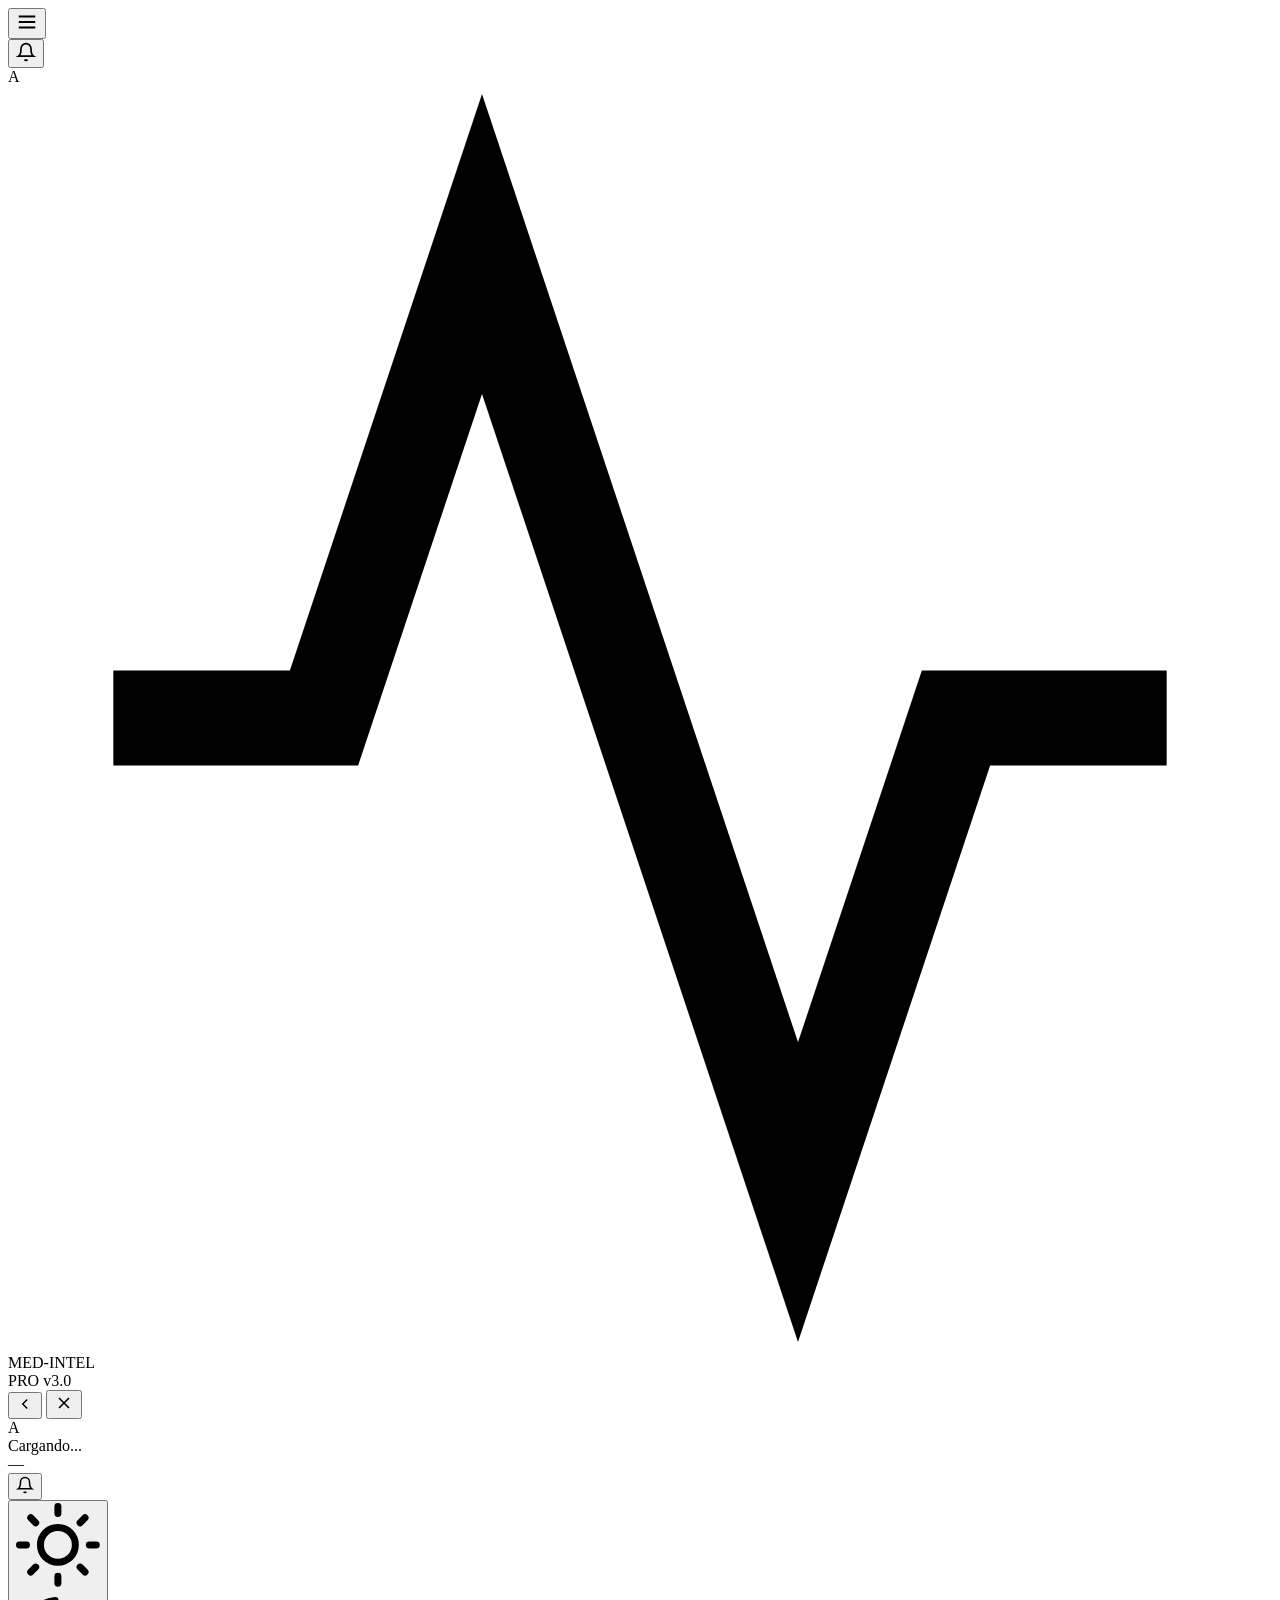
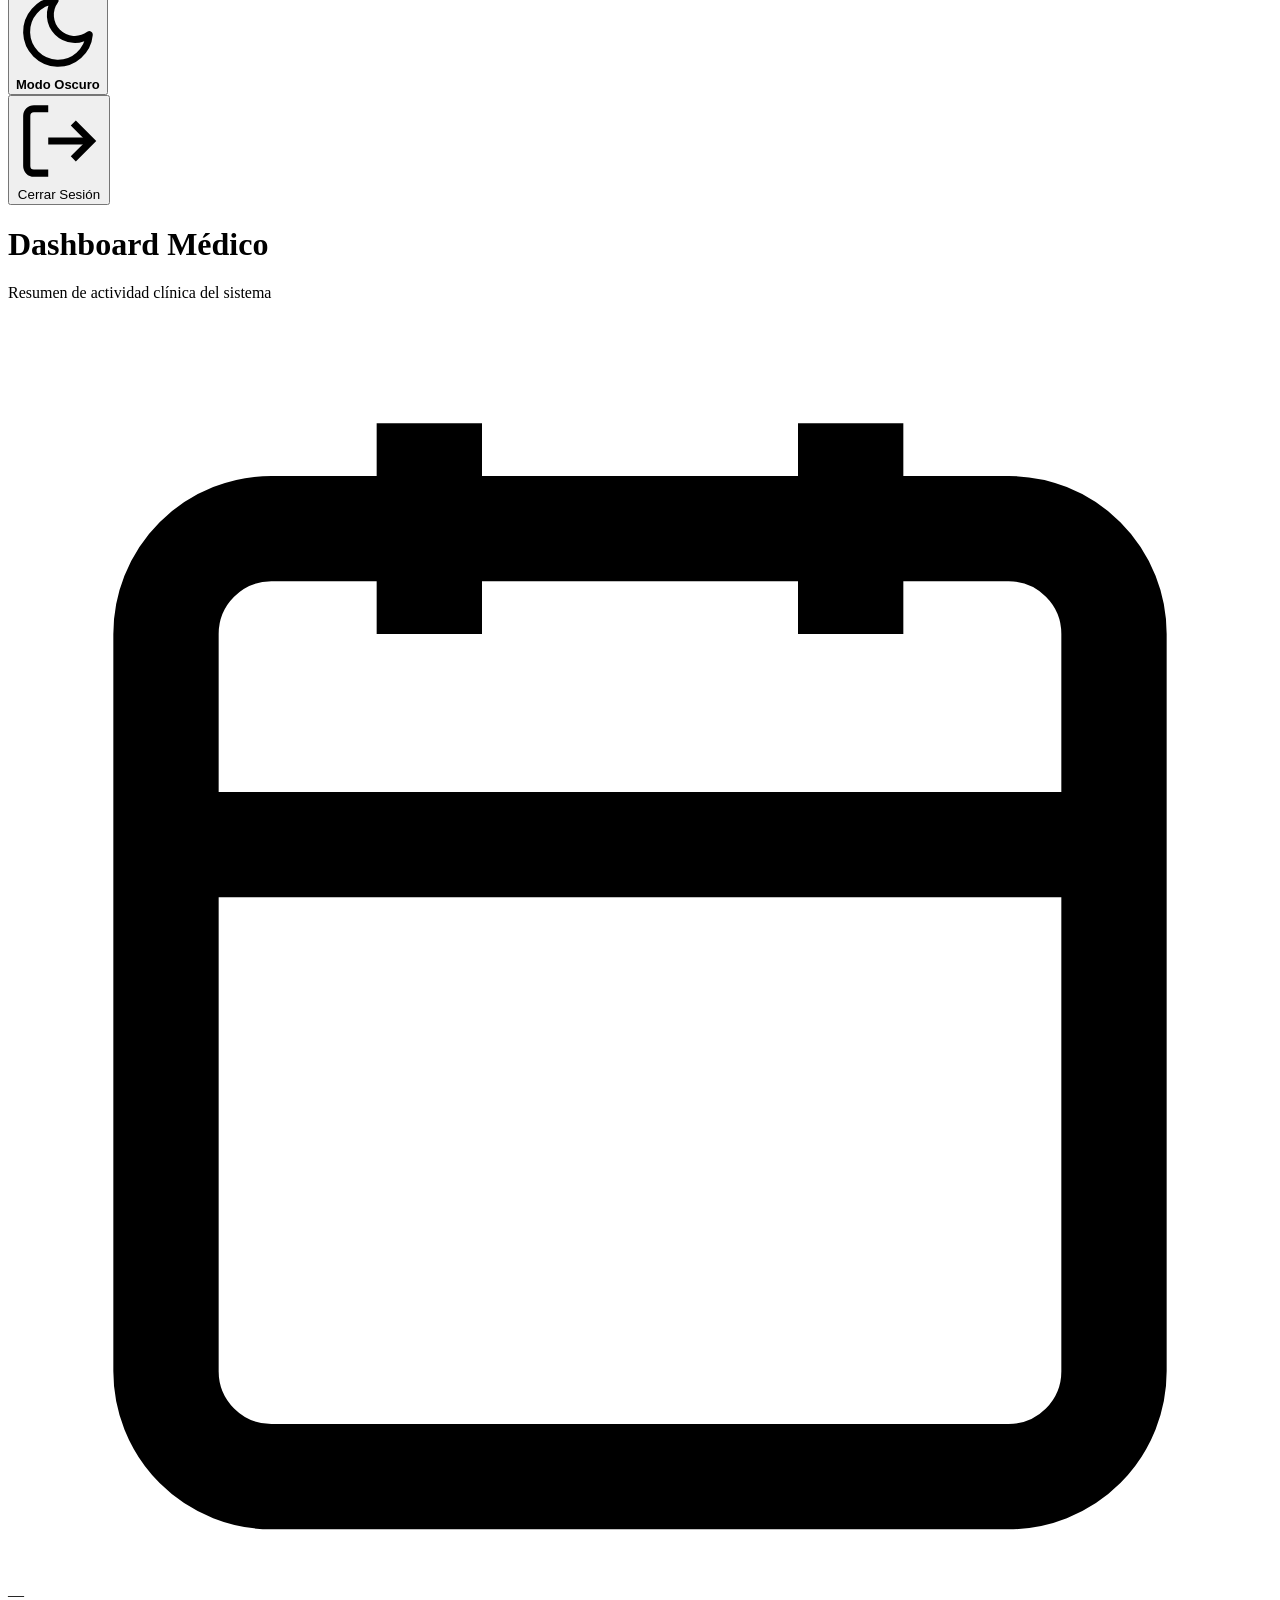
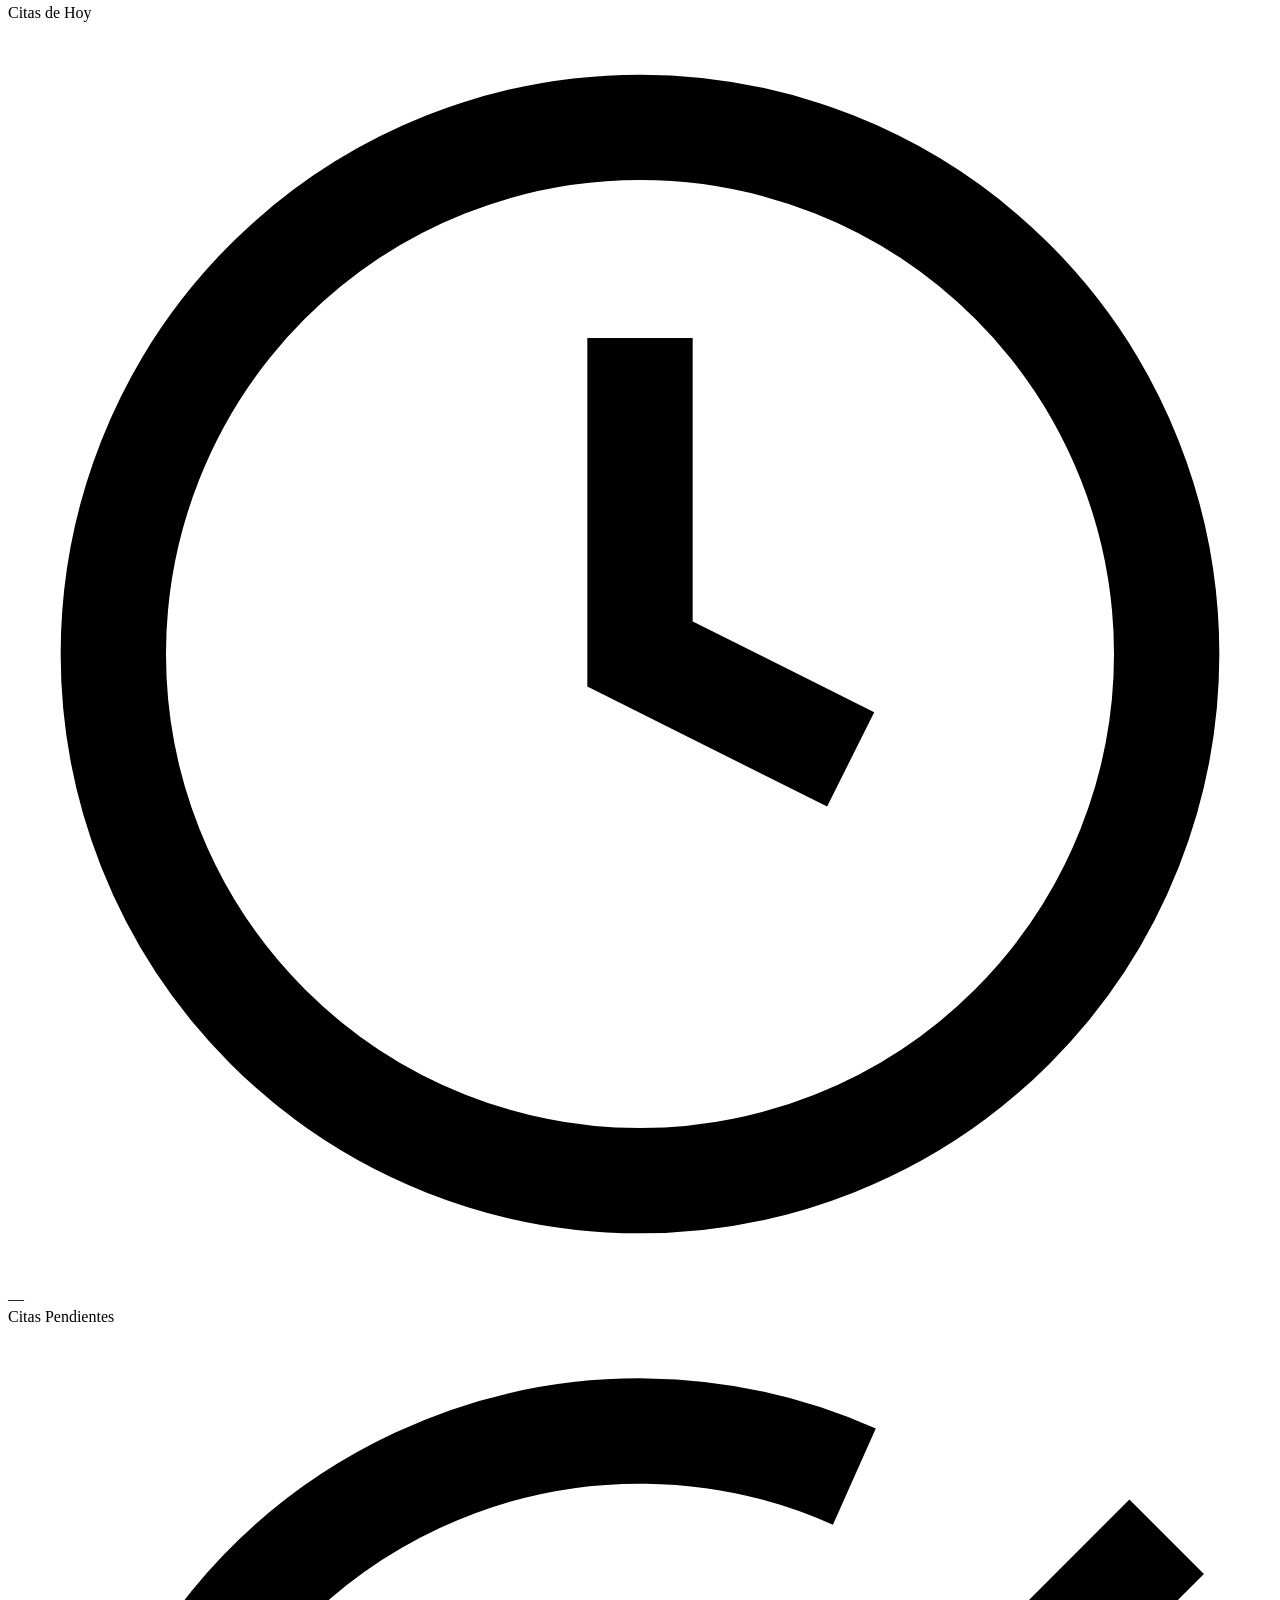
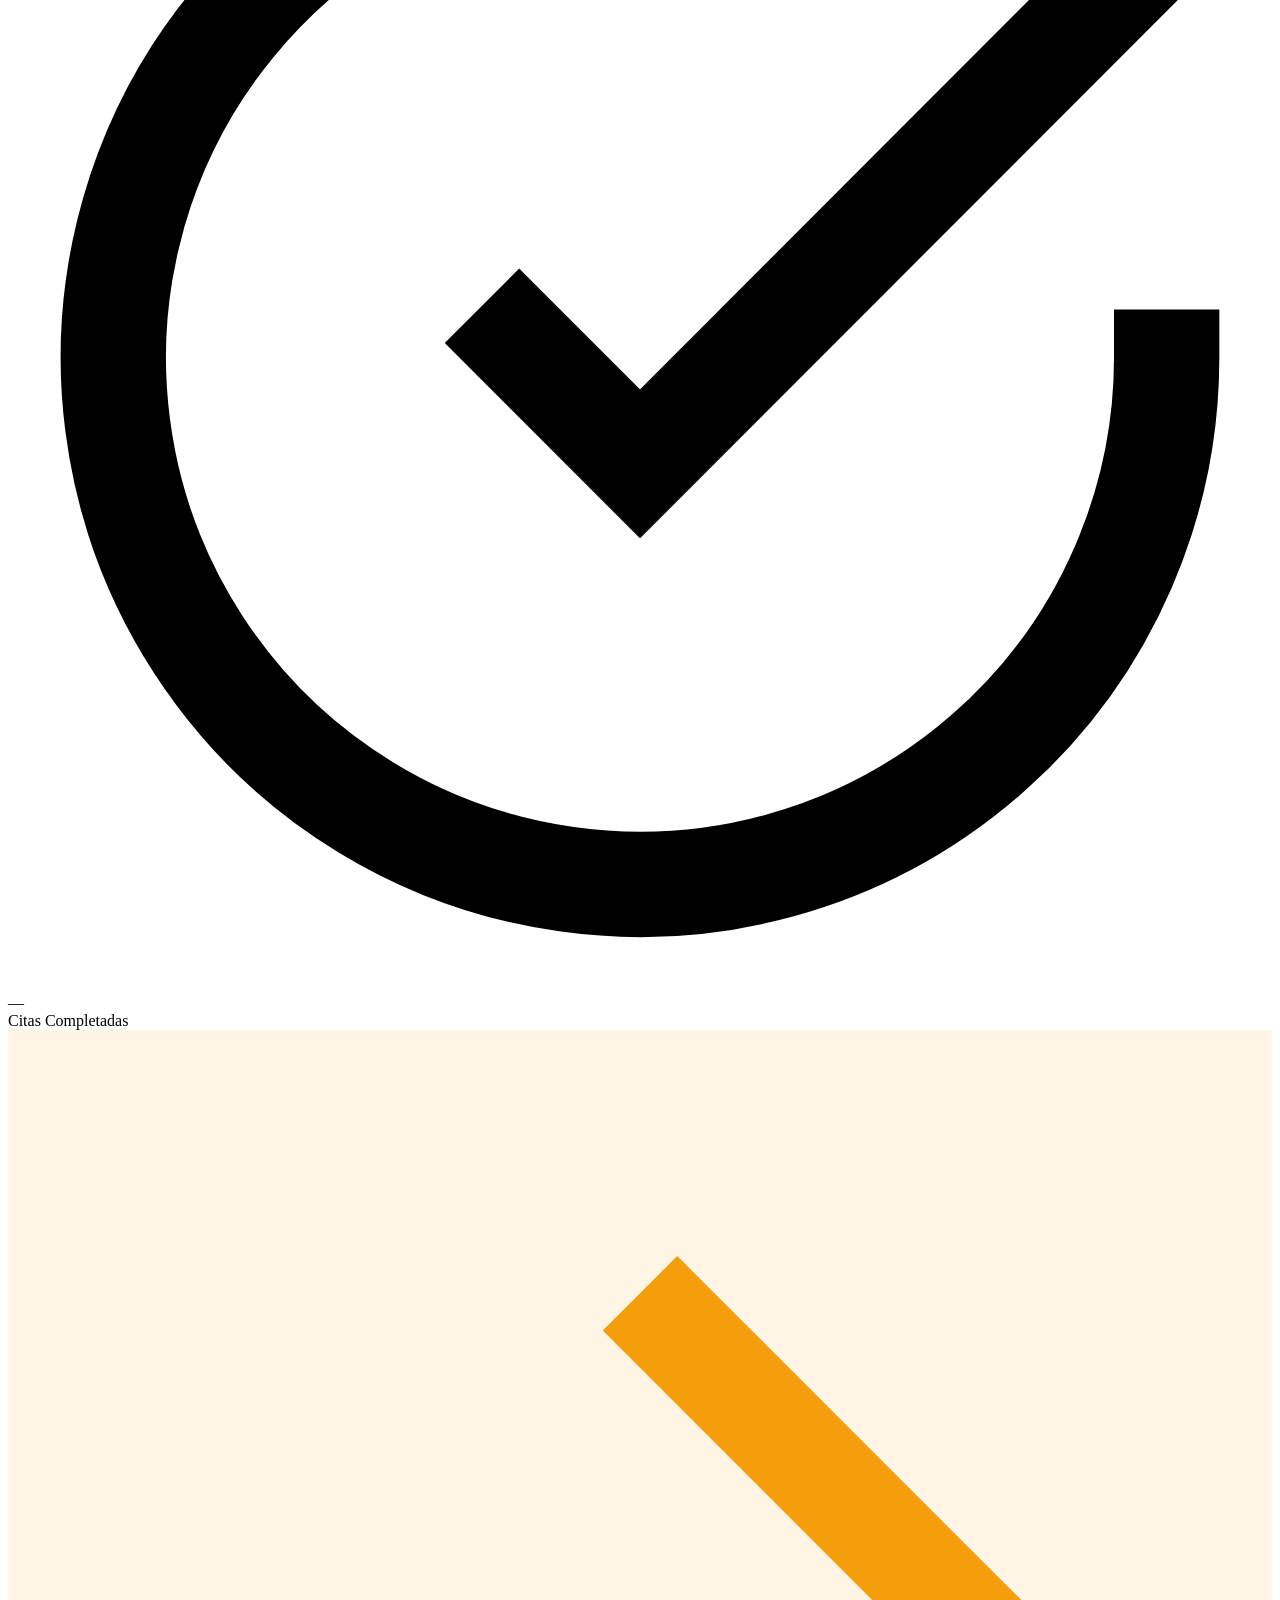
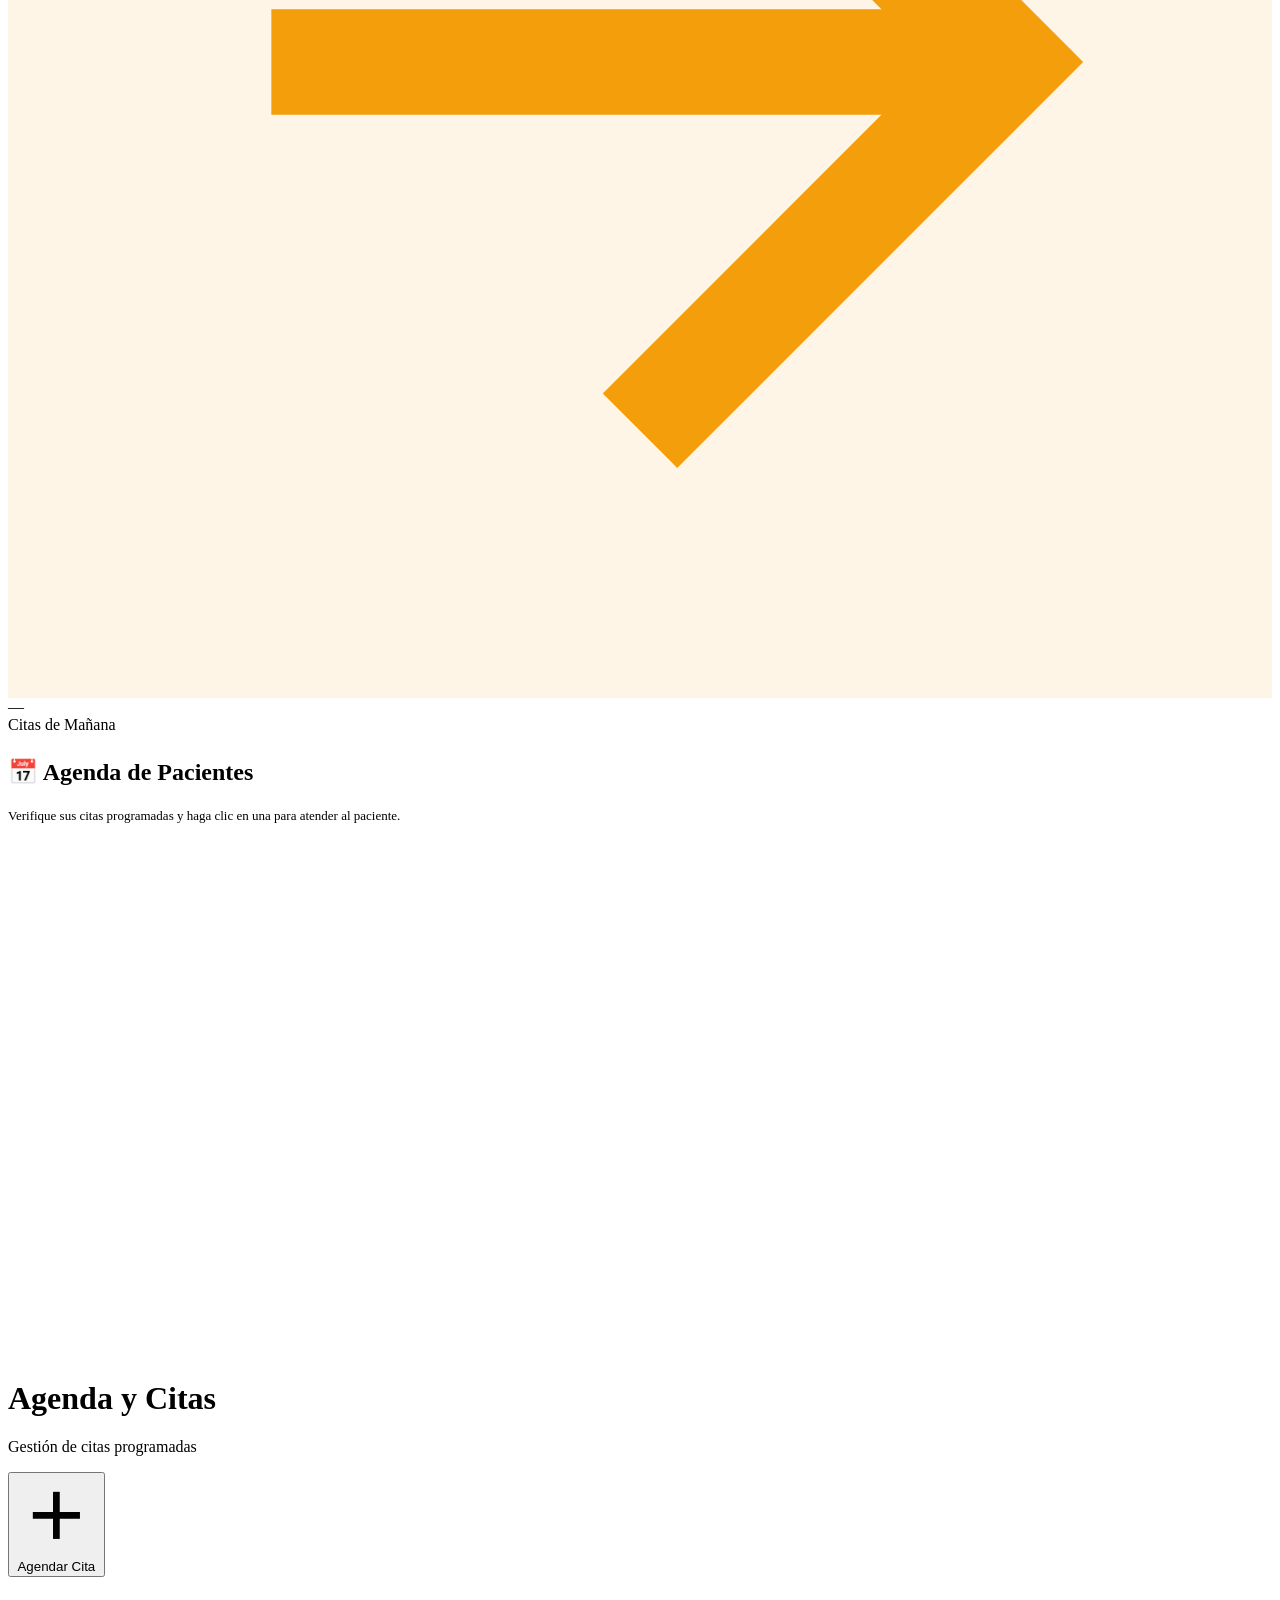
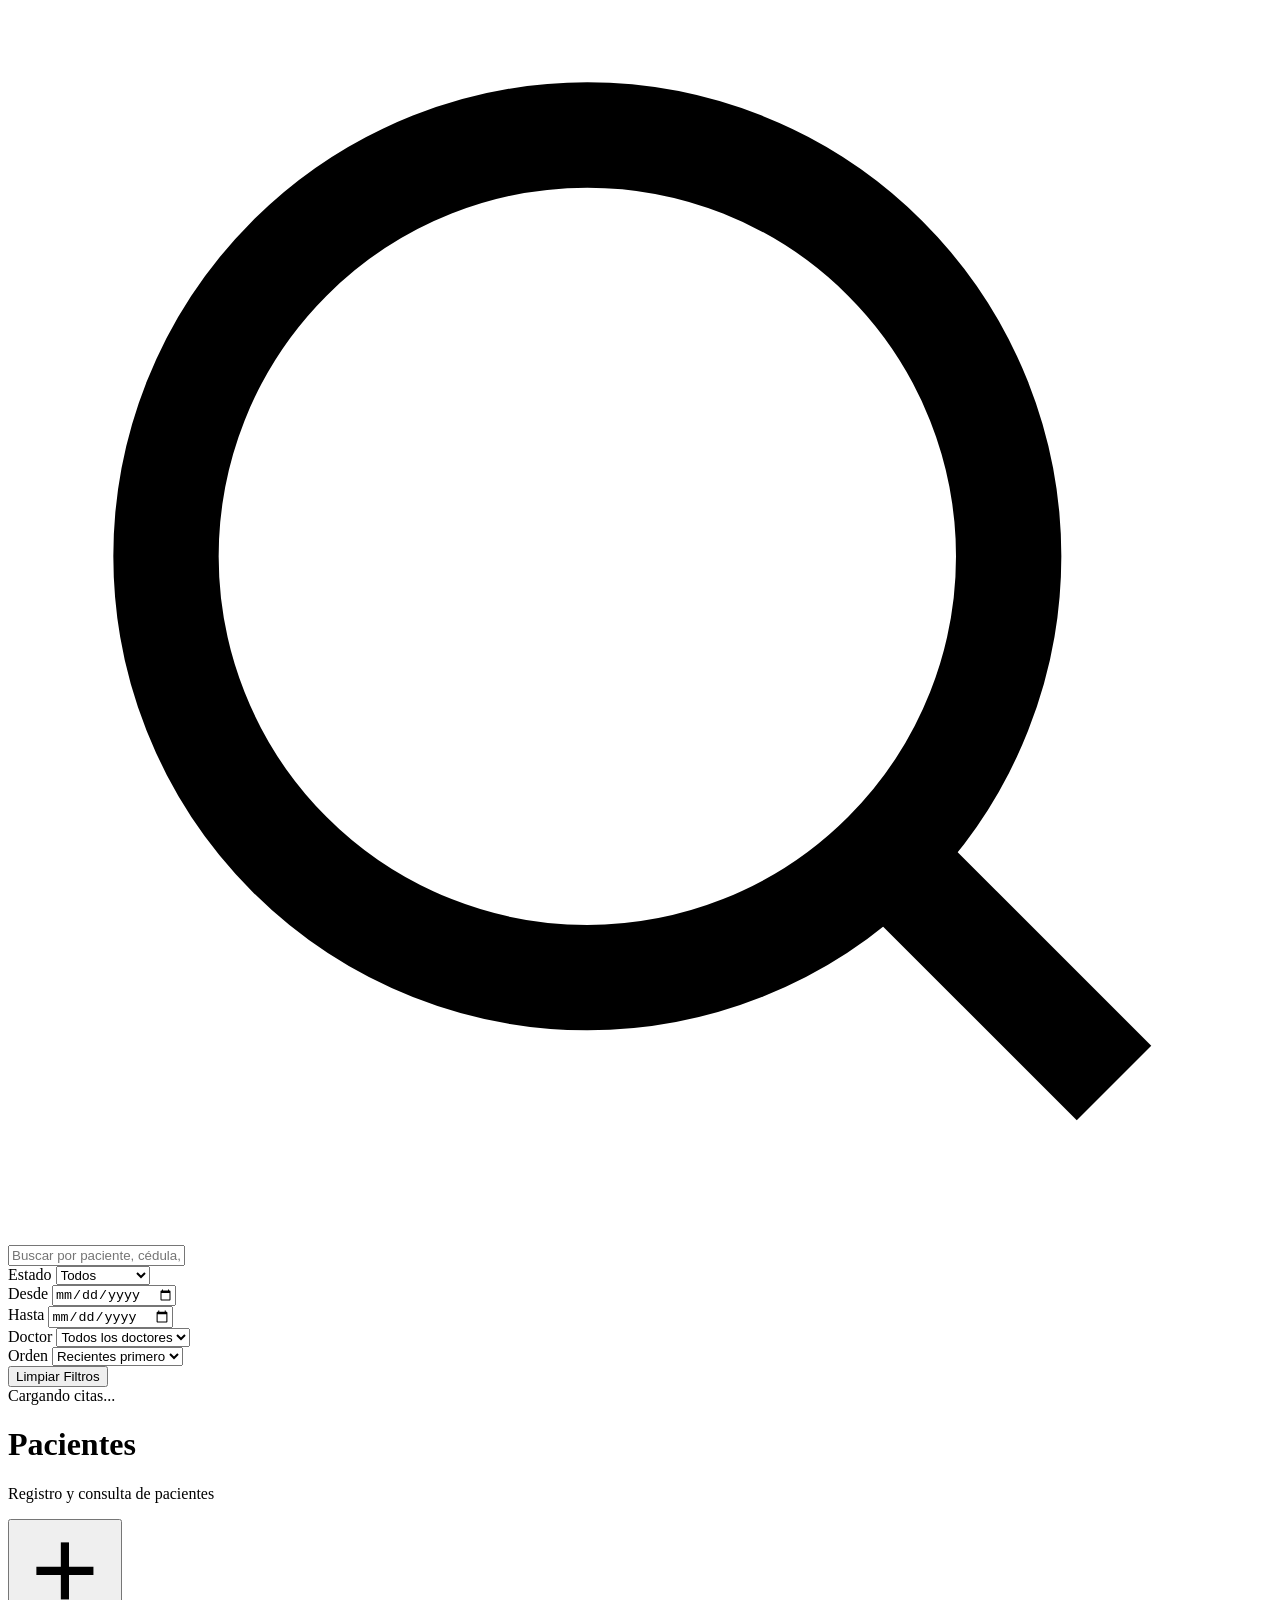
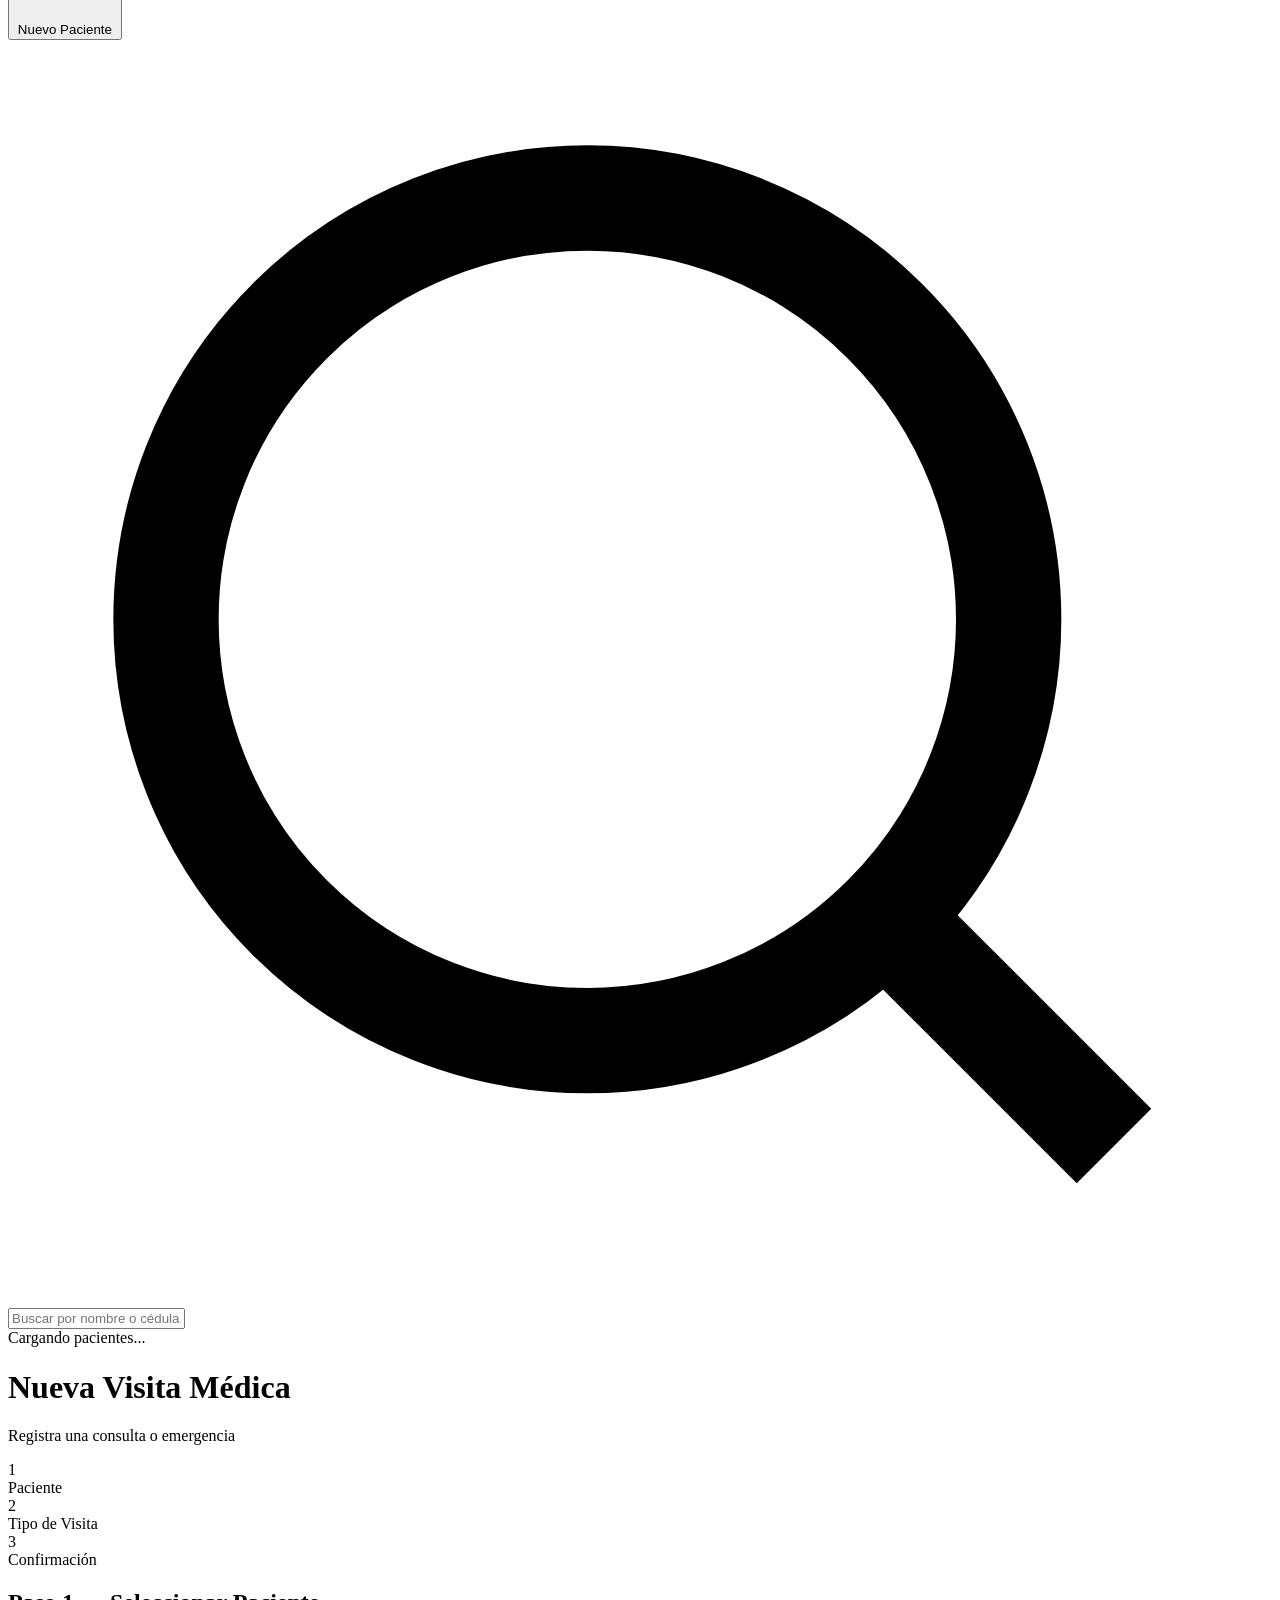
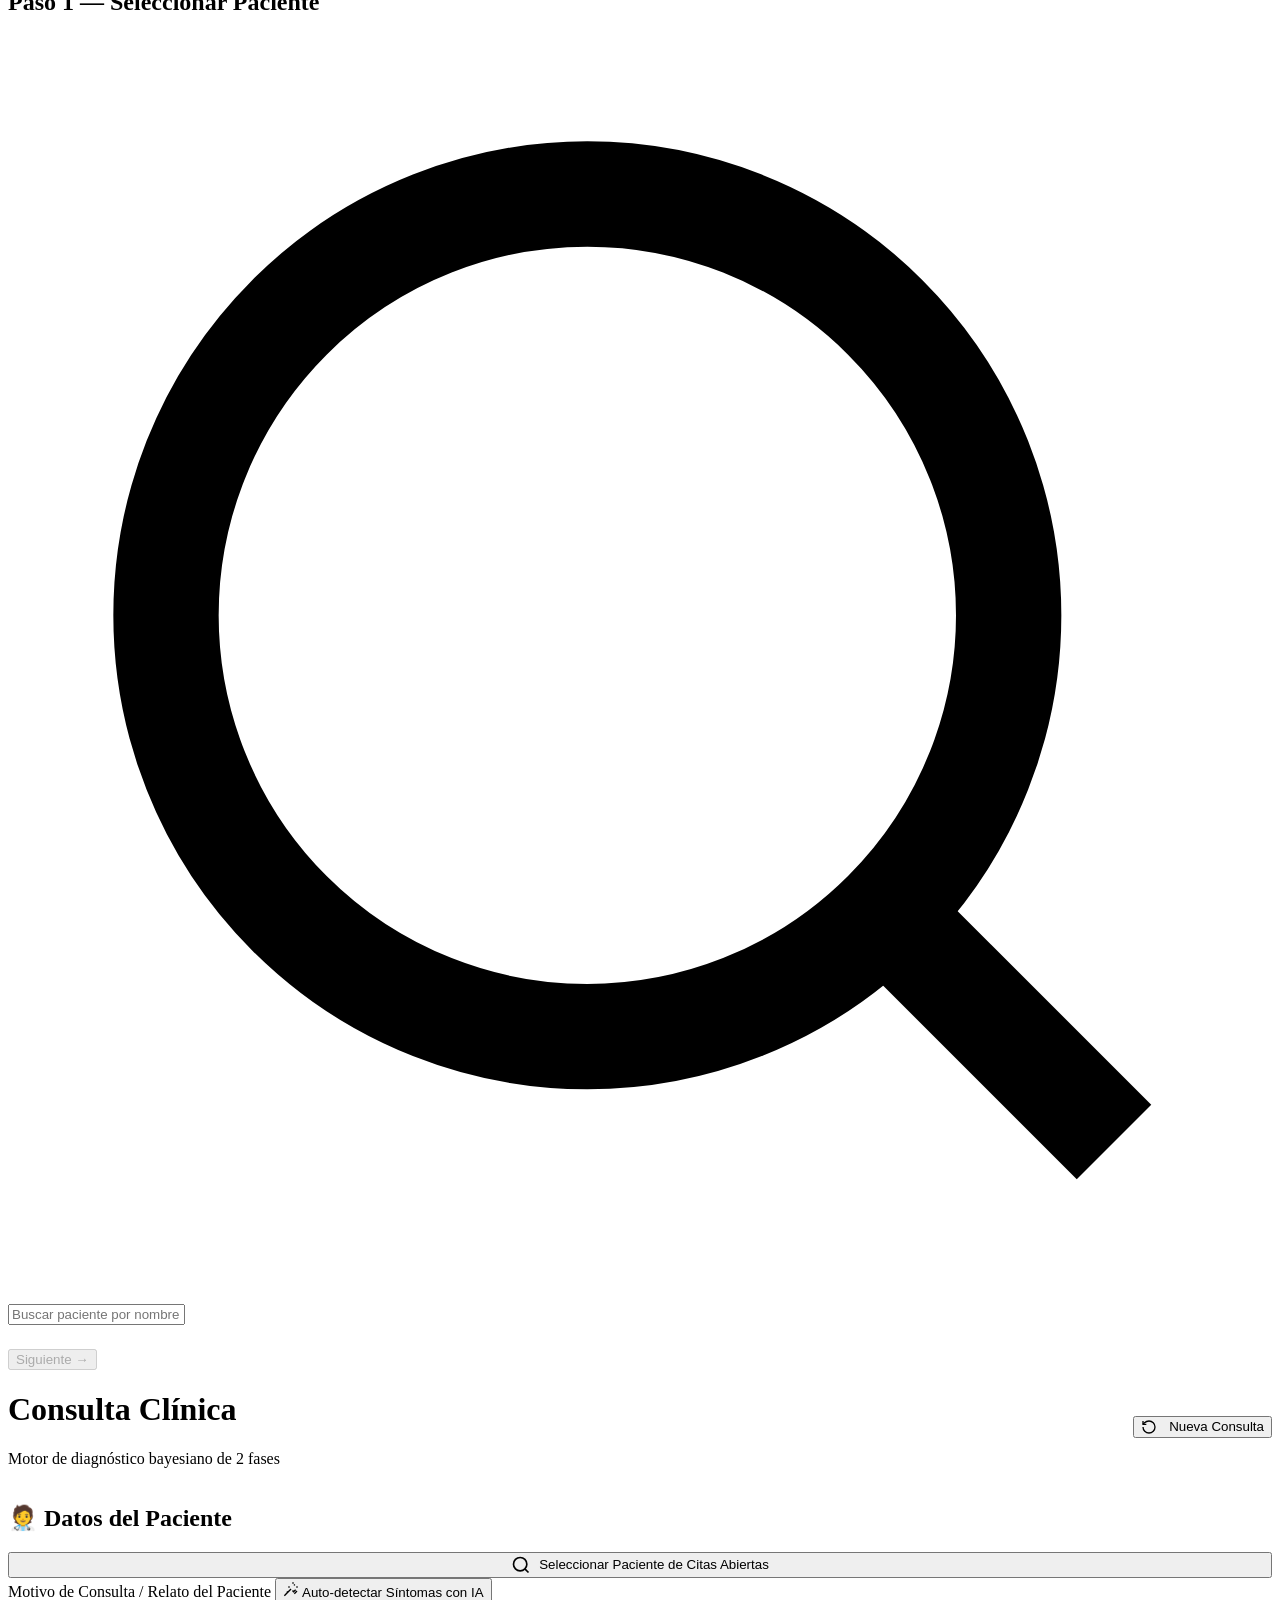
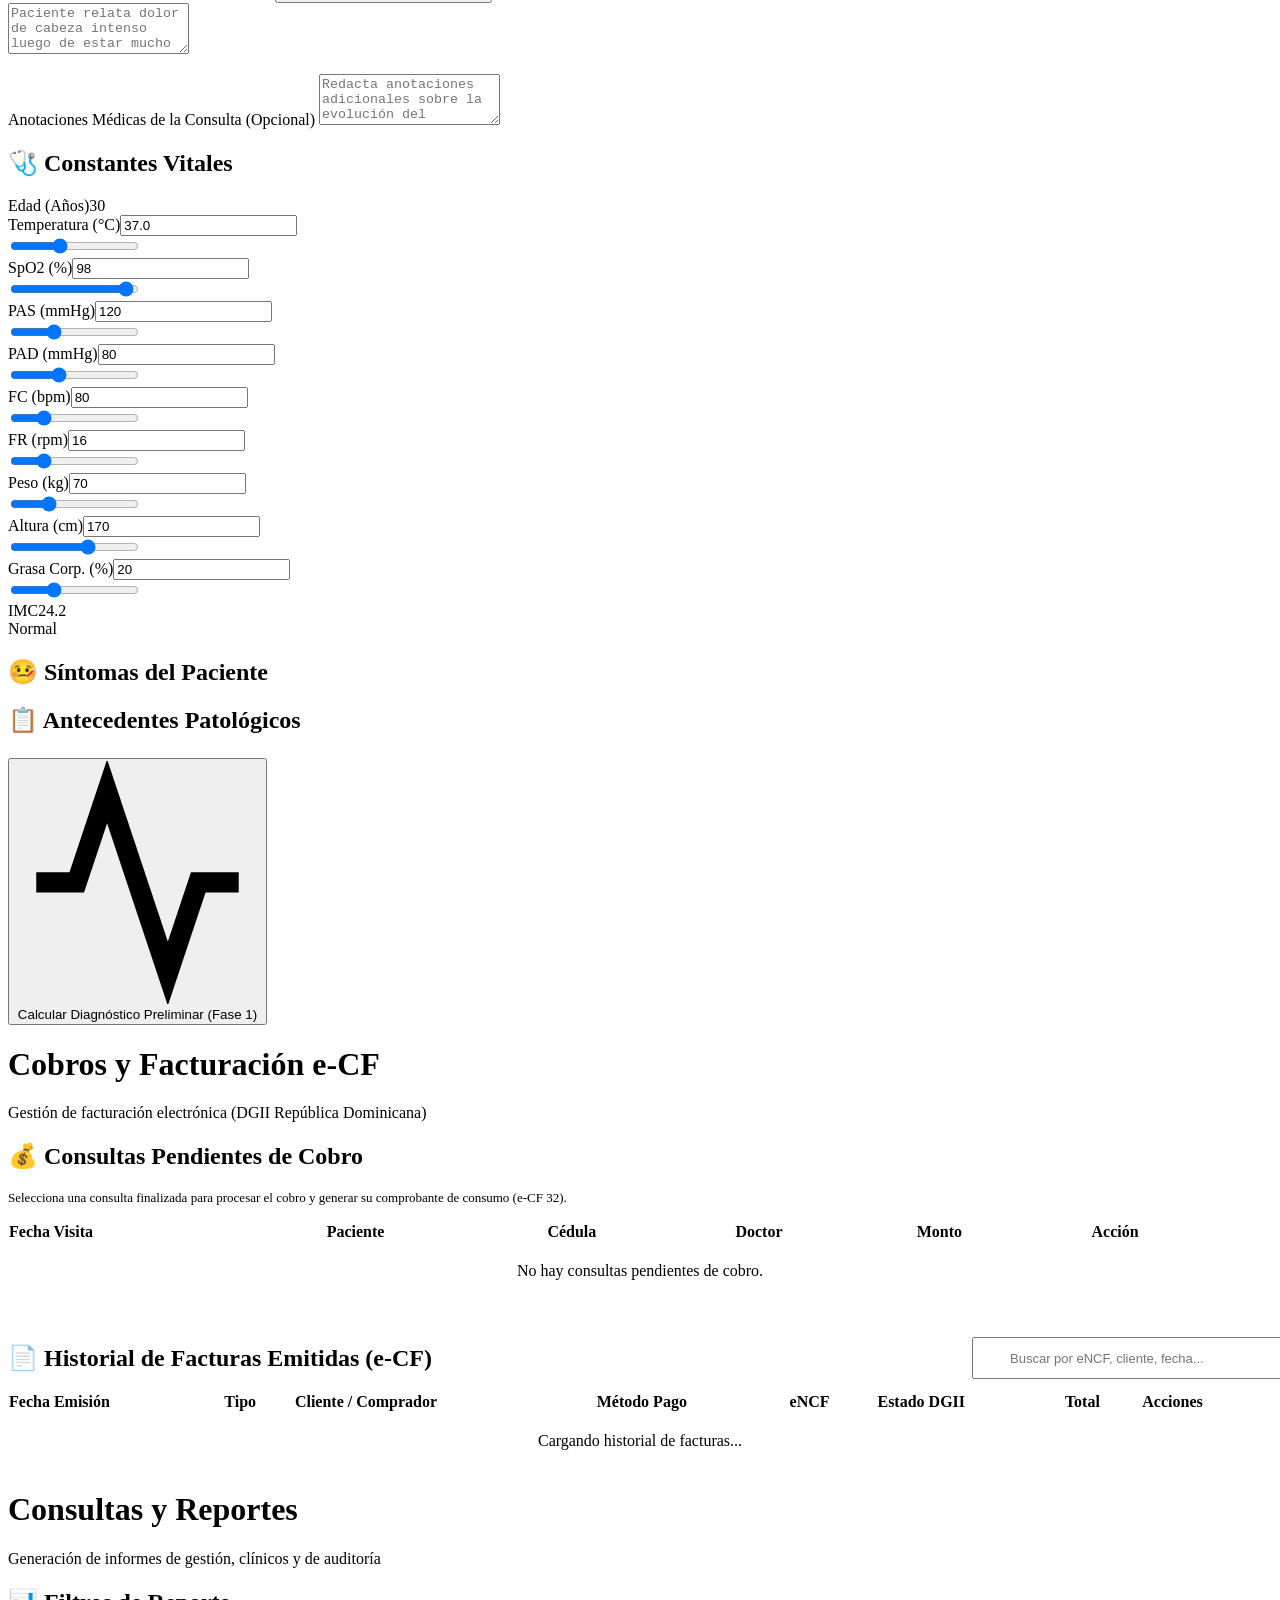
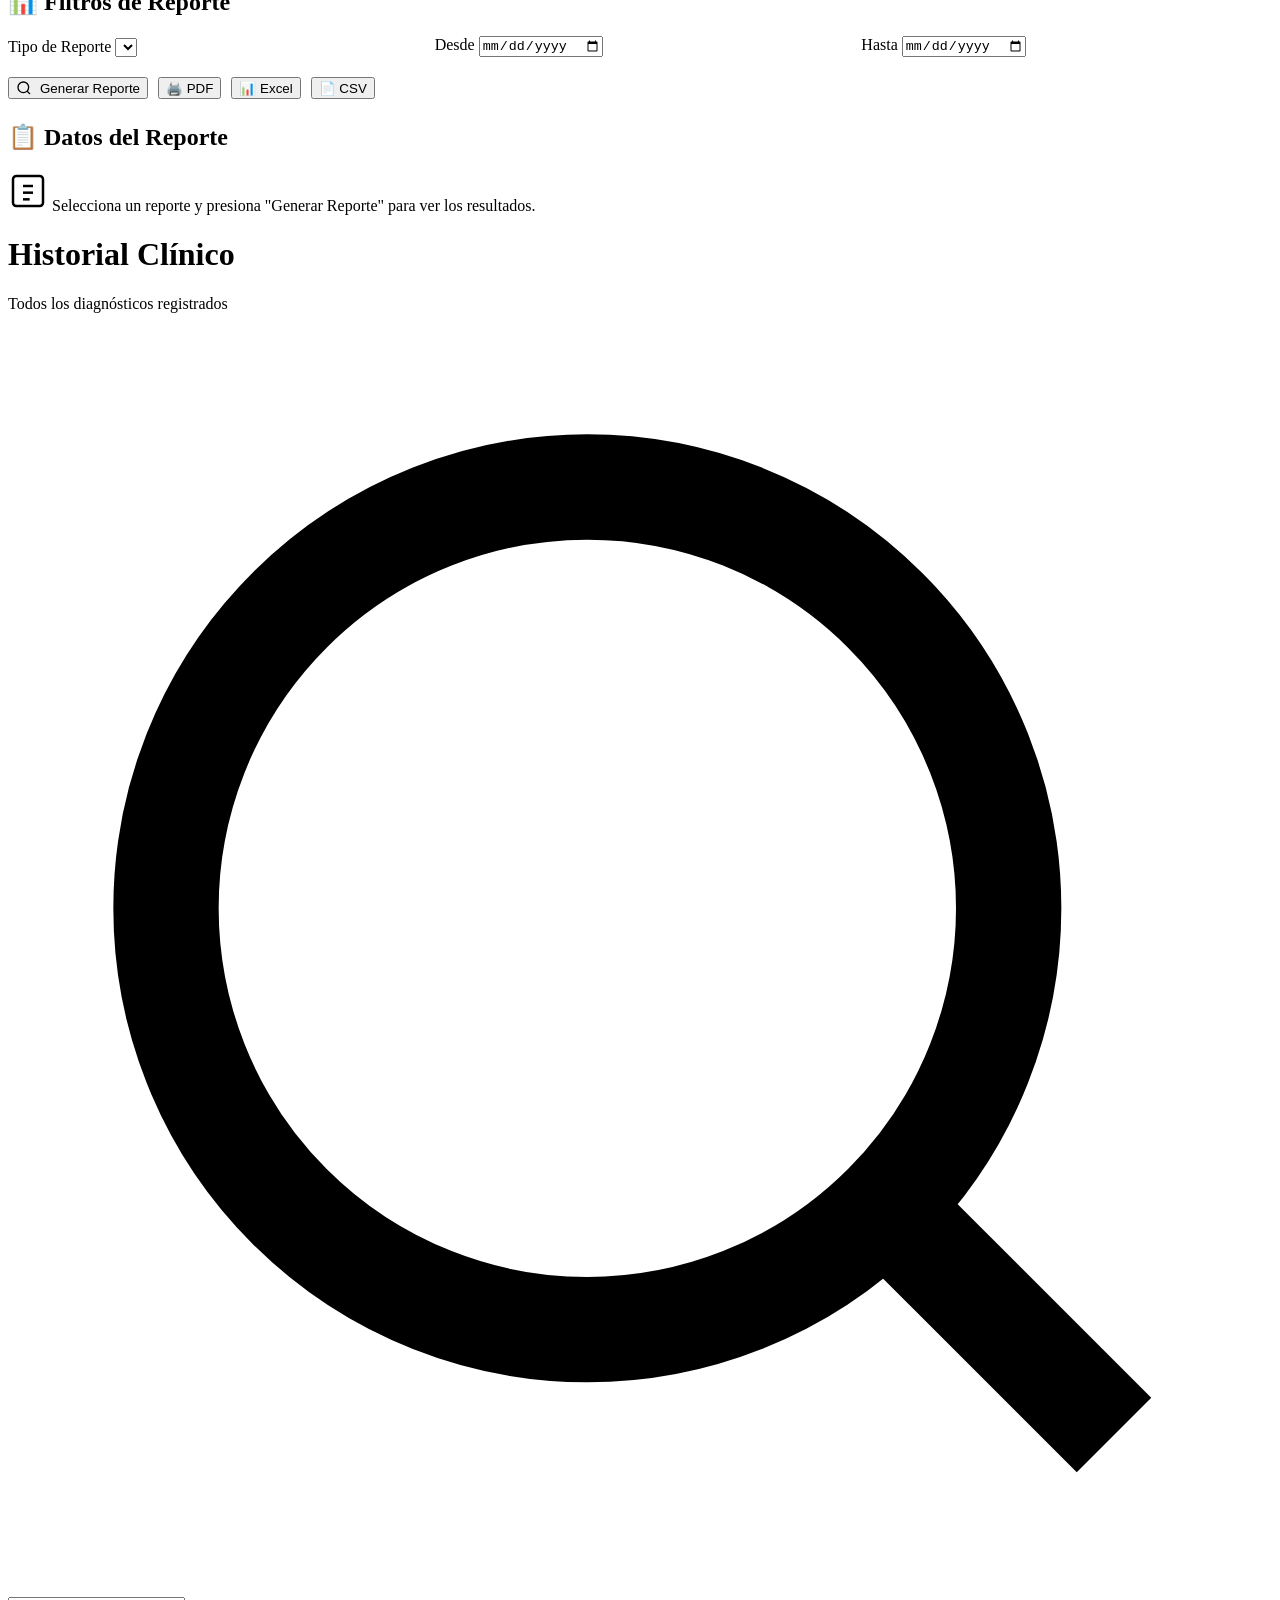
==== commit 161a6743: "diseño animado" ====
--- a/static/index.html
+++ b/static/index.html
@@ -99,12 +99,16 @@
     <nav class="sidebar-nav" id="nav-admin" style="display:none;"></nav>
 
     <div class="sidebar-footer">
-      <button class="btn-theme-toggle" id="theme-toggle-btn" onclick="toggleTheme()">
-        <svg id="theme-toggle-icon" viewBox="0 0 24 24" fill="none" stroke="currentColor" stroke-width="2">
-          <!-- SVG se poblará dinámicamente -->
-        </svg>
-        <span class="theme-toggle-label" id="theme-toggle-label">Modo Oscuro</span>
-      </button>
+      <div class="theme-switch-wrapper">
+        <button class="theme-switch-btn" id="theme-toggle-btn" onclick="toggleTheme()" aria-label="Cambiar tema">
+          <div class="theme-switch-track">
+            <svg class="theme-switch-icon sun" viewBox="0 0 24 24" fill="none" stroke="currentColor" stroke-width="2" stroke-linecap="round" stroke-linejoin="round"><circle cx="12" cy="12" r="5"/><line x1="12" y1="1" x2="12" y2="3"/><line x1="12" y1="21" x2="12" y2="23"/><line x1="4.22" y1="4.22" x2="5.64" y2="5.64"/><line x1="18.36" y1="18.36" x2="19.78" y2="19.78"/><line x1="1" y1="12" x2="3" y2="12"/><line x1="21" y1="12" x2="23" y2="12"/><line x1="4.22" y1="19.78" x2="5.64" y2="18.36"/><line x1="18.36" y1="5.64" x2="19.78" y2="4.22"/></svg>
+            <div class="theme-switch-handle"></div>
+            <svg class="theme-switch-icon moon" viewBox="0 0 24 24" fill="none" stroke="currentColor" stroke-width="2" stroke-linecap="round" stroke-linejoin="round"><path d="M21 12.79A9 9 0 1 1 11.21 3 7 7 0 0 0 21 12.79z"/></svg>
+          </div>
+          <span class="theme-toggle-label" id="theme-toggle-label" style="font-size: 13px; font-weight: 600; color: var(--text-secondary); transition: color 0.2s;">Modo Oscuro</span>
+        </button>
+      </div>
       <button class="btn-logout" onclick="handleLogout()">
         <svg viewBox="0 0 24 24" fill="none" stroke="currentColor" stroke-width="2">
           <path d="M9 21H5a2 2 0 0 1-2-2V5a2 2 0 0 1 2-2h4" />
@@ -606,11 +610,12 @@
                     <label class="form-label">Nivel de Alerta</label>
                     <div class="segmented-control">
                       <input type="radio" id="alert-green" name="manual-diag-alert-radio" value="Verde" checked onchange="document.getElementById('manual-diag-alert').value = this.value" />
-                      <label for="alert-green" style="color: var(--green) !important;">Verde</label>
                       <input type="radio" id="alert-yellow" name="manual-diag-alert-radio" value="Amarillo" onchange="document.getElementById('manual-diag-alert').value = this.value" />
-                      <label for="alert-yellow" style="color: var(--yellow) !important;">Amarillo</label>
                       <input type="radio" id="alert-red" name="manual-diag-alert-radio" value="Rojo" onchange="document.getElementById('manual-diag-alert').value = this.value" />
-                      <label for="alert-red" style="color: var(--red) !important;">Rojo</label>
+                      <label for="alert-green" style="color: var(--green);">Verde</label>
+                      <label for="alert-yellow" style="color: var(--yellow);">Amarillo</label>
+                      <label for="alert-red" style="color: var(--red);">Rojo</label>
+                      <span class="segmented-indicator"></span>
                     </div>
                     <input type="hidden" id="manual-diag-alert" value="Verde" />
                   </div>
@@ -1322,21 +1327,27 @@
           <div class="section-header">
             <h2>🔑 Permisos y Seguridad</h2>
           </div>
-          <!-- Checkboxes lado a lado -->
-          <div style="display:grid; grid-template-columns:1fr 1fr; gap:12px; margin-bottom:16px;">
-            <div>
-              <label style="display:flex; align-items:flex-start; gap:8px; cursor:pointer; font-weight:600; font-size:13px;">
-                <input type="checkbox" id="cfg-allow-doctor-billing" style="width:15px; height:15px; cursor:pointer; margin-top:2px; flex-shrink:0;" />
-                Cobros y Facturación para Doctores
+          <!-- Checkboxes como switches deslizantes -->
+          <div style="display:grid; grid-template-columns:1fr 1fr; gap:20px; margin-bottom:16px;">
+            <div class="switch-container">
+              <label class="switch-toggle">
+                <input type="checkbox" id="cfg-allow-doctor-billing" />
+                <span class="switch-slider"></span>
               </label>
-              <span style="font-size:11px; color:var(--text-muted); display:block; margin-left:23px; margin-top:4px;">Permite emitir facturas e-CF.</span>
-            </div>
-            <div>
-              <label style="display:flex; align-items:flex-start; gap:8px; cursor:pointer; font-weight:600; font-size:13px;">
-                <input type="checkbox" id="cfg-enable-secretaria-reports" style="width:15px; height:15px; cursor:pointer; margin-top:2px; flex-shrink:0;" />
-                Reportes para Secretaría
+              <div>
+                <span style="font-weight:600; font-size:13px; color:var(--text-primary);">Cobros y Facturación para Doctores</span>
+                <span style="font-size:11px; color:var(--text-muted); display:block; margin-top:2px;">Permite emitir facturas e-CF.</span>
+              </div>
+            </div>
+            <div class="switch-container">
+              <label class="switch-toggle">
+                <input type="checkbox" id="cfg-enable-secretaria-reports" />
+                <span class="switch-slider"></span>
               </label>
-              <span style="font-size:11px; color:var(--text-muted); display:block; margin-left:23px; margin-top:4px;">Acceso a reportes de doctores.</span>
+              <div>
+                <span style="font-weight:600; font-size:13px; color:var(--text-primary);">Reportes para Secretaría</span>
+                <span style="font-size:11px; color:var(--text-muted); display:block; margin-top:2px;">Acceso a reportes de doctores.</span>
+              </div>
             </div>
           </div>
           <!-- Campos numéricos en una sola fila -->
@@ -1682,11 +1693,12 @@
             <label class="form-label">Género</label>
             <div class="segmented-control">
               <input type="radio" id="gender-m" name="pt-gender-radio" value="Masculino" checked onchange="document.getElementById('pt-gender').value = this.value" />
+              <input type="radio" id="gender-f" name="pt-gender-radio" value="Femenino" onchange="document.getElementById('pt-gender').value = this.value" />
+              <input type="radio" id="gender-o" name="pt-gender-radio" value="Otro" onchange="document.getElementById('pt-gender').value = this.value" />
               <label for="gender-m">Masculino</label>
-              <input type="radio" id="gender-f" name="pt-gender-radio" value="Femenino" onchange="document.getElementById('pt-gender').value = this.value" />
               <label for="gender-f">Femenino</label>
-              <input type="radio" id="gender-o" name="pt-gender-radio" value="Otro" onchange="document.getElementById('pt-gender').value = this.value" />
               <label for="gender-o">Otro</label>
+              <span class="segmented-indicator"></span>
             </div>
             <input type="hidden" id="pt-gender" value="Masculino" />
           </div>
@@ -1906,6 +1918,46 @@
       </div>
       <div class="modal-body">
         <input type="hidden" id="edit-user-id" value="" />
+        <input type="hidden" id="usr-photourl" value="" />
+        
+        <!-- Foto de Perfil y campos de inicio lado a lado -->
+        <div style="display: flex; gap: 16px; margin-bottom: 16px; align-items: flex-start;">
+          <div class="doctor-photo-preview"
+            style="width: 100px; height: 120px; border-radius: 8px; border: 1px dashed var(--border); overflow: hidden; display: flex; align-items: center; justify-content: center; background: var(--bg-input); flex-shrink: 0;">
+            <img id="usr-photo-preview" src="" style="width: 100%; height: 100%; object-fit: cover; display: none;" />
+            <svg id="usr-photo-placeholder" viewBox="0 0 24 24" fill="none" stroke="var(--text-muted)" stroke-width="2"
+              style="width: 40px; height: 40px;">
+              <path d="M20 21v-2a4 4 0 0 0-4-4H8a4 4 0 0 0-4 4v2" />
+              <circle cx="12" cy="7" r="4" />
+            </svg>
+          </div>
+          <div style="flex: 1;">
+            <div class="form-row">
+              <div class="form-group">
+                <label class="form-label">Cédula</label>
+                <div style="display:flex; gap:8px;">
+                  <input type="text" id="usr-cedula" class="form-input" placeholder="001-0000000-0" />
+                  <button type="button" class="btn-primary" style="padding: 8px 12px; font-size:12px;"
+                    onclick="lookupDoctorCedula('usr')">Buscar JCE</button>
+                </div>
+              </div>
+              <div class="form-group">
+                <label class="form-label">Rol</label>
+                <div class="segmented-control">
+                  <input type="radio" id="role-doctor" name="usr-role-radio" value="doctor" checked onchange="document.getElementById('usr-role').value = this.value; onRoleChange();" />
+                  <input type="radio" id="role-secretaria" name="usr-role-radio" value="secretaria" onchange="document.getElementById('usr-role').value = this.value; onRoleChange();" />
+                  <input type="radio" id="role-admin" name="usr-role-radio" value="admin" onchange="document.getElementById('usr-role').value = this.value; onRoleChange();" />
+                  <label for="role-doctor">Doctor</label>
+                  <label for="role-secretaria">Secretaría</label>
+                  <label for="role-admin">Admin</label>
+                  <span class="segmented-indicator"></span>
+                </div>
+                <input type="hidden" id="usr-role" value="doctor" />
+              </div>
+            </div>
+          </div>
+        </div>
+
         <div class="form-row">
           <div class="form-group">
             <label class="form-label">Usuario <span class="badge-required">*</span></label>
@@ -1931,22 +1983,11 @@
             <input type="text" id="usr-fullname" class="form-input" placeholder="Dr. José García" />
           </div>
           <div class="form-group">
-            <label class="form-label">Rol</label>
-            <div class="segmented-control">
-              <input type="radio" id="role-doctor" name="usr-role-radio" value="doctor" checked onchange="document.getElementById('usr-role').value = this.value; onRoleChange();" />
-              <label for="role-doctor">Doctor</label>
-              <input type="radio" id="role-secretaria" name="usr-role-radio" value="secretaria" onchange="document.getElementById('usr-role').value = this.value; onRoleChange();" />
-              <label for="role-secretaria">Secretaría</label>
-              <input type="radio" id="role-admin" name="usr-role-radio" value="admin" onchange="document.getElementById('usr-role').value = this.value; onRoleChange();" />
-              <label for="role-admin">Admin</label>
-            </div>
-            <input type="hidden" id="usr-role" value="doctor" />
-          </div>
-        </div>
-        <div class="form-group">
-          <label class="form-label">Email</label>
-          <input type="email" id="usr-email" class="form-input" placeholder="doctor@hospital.com" />
-        </div>
+            <label class="form-label">Email</label>
+            <input type="email" id="usr-email" class="form-input" placeholder="doctor@hospital.com" />
+          </div>
+        </div>
+        
         <div id="doctor-fields">
           <div class="form-row">
             <div class="form-group">
@@ -1958,7 +1999,7 @@
               <input type="text" id="usr-especialidad" class="form-input" placeholder="Medicina Interna" />
             </div>
           </div>
-          <div class="form-row">
+          <div class="form-row" style="margin-bottom:0;">
             <div class="form-group">
               <label class="form-label">Teléfono</label>
               <input type="text" id="usr-telefono" class="form-input" placeholder="809-555-0000" />
@@ -1966,20 +2007,6 @@
             <div class="form-group">
               <label class="form-label">Hospital Afiliado</label>
               <input type="text" id="usr-hospital" class="form-input" placeholder="Hospital General..." />
-            </div>
-          </div>
-          <div class="form-row">
-            <div class="form-group">
-              <label class="form-label">Cédula</label>
-              <div style="display:flex; gap:8px;">
-                <input type="text" id="usr-cedula" class="form-input" placeholder="001-0000000-0" />
-                <button type="button" class="btn-primary" style="padding: 8px 12px; font-size:12px;"
-                  onclick="lookupDoctorCedula('usr')">Buscar JCE</button>
-              </div>
-            </div>
-            <div class="form-group">
-              <label class="form-label">Foto URL</label>
-              <input type="text" id="usr-photourl" class="form-input" placeholder="https://..." />
             </div>
           </div>
         </div>
@@ -2403,9 +2430,10 @@
           <label class="form-label">Método de Pago</label>
           <div class="segmented-control">
             <input type="radio" id="pm-cash" name="charge-payment-method-radio" value="efectivo" checked onchange="document.getElementById('charge-payment-method').value = this.value" />
+            <input type="radio" id="pm-card" name="charge-payment-method-radio" value="tarjeta" onchange="document.getElementById('charge-payment-method').value = this.value" />
             <label for="pm-cash">💵 Efectivo</label>
-            <input type="radio" id="pm-card" name="charge-payment-method-radio" value="tarjeta" onchange="document.getElementById('charge-payment-method').value = this.value" />
             <label for="pm-card">💳 Tarjeta</label>
+            <span class="segmented-indicator"></span>
           </div>
           <input type="hidden" id="charge-payment-method" value="efectivo" />
         </div>
@@ -2433,9 +2461,10 @@
           <label class="form-label">Tipo de Comprobante</label>
           <div class="segmented-control">
             <input type="radio" id="ecf-32" name="charge-ecf-type-radio" value="32" checked onchange="document.getElementById('charge-ecf-type').value = this.value; toggleChargeEcfFields();" />
+            <input type="radio" id="ecf-31" name="charge-ecf-type-radio" value="31" onchange="document.getElementById('charge-ecf-type').value = this.value; toggleChargeEcfFields();" />
             <label for="ecf-32">📄 Consumidor (E32)</label>
-            <input type="radio" id="ecf-31" name="charge-ecf-type-radio" value="31" onchange="document.getElementById('charge-ecf-type').value = this.value; toggleChargeEcfFields();" />
             <label for="ecf-31">🏢 Crédito (E31)</label>
+            <span class="segmented-indicator"></span>
           </div>
           <input type="hidden" id="charge-ecf-type" value="32" />
         </div>
@@ -2640,12 +2669,15 @@
             </div>
 
             <div class="form-group">
-              <label class="form-label" for="cn-modification-code">Motivo de Modificación</label>
-              <select class="form-input" id="cn-modification-code" style="width: 100%;"
-                onchange="onCreditNoteTypeChange()">
-                <option value="1">❌ Anulación Total (1)</option>
-                <option value="3">📉 Ajuste de Monto / Descuento (3)</option>
-              </select>
+              <label class="form-label">Motivo de Modificación</label>
+              <div class="segmented-control">
+                <input type="radio" id="cn-type-1" name="cn-mod-code-radio" value="1" checked onchange="document.getElementById('cn-modification-code').value = this.value; onCreditNoteTypeChange();" />
+                <input type="radio" id="cn-type-3" name="cn-mod-code-radio" value="3" onchange="document.getElementById('cn-modification-code').value = this.value; onCreditNoteTypeChange();" />
+                <label for="cn-type-1">❌ Anulación Total (1)</label>
+                <label for="cn-type-3">📉 Ajuste / Descuento (3)</label>
+                <span class="segmented-indicator"></span>
+              </div>
+              <input type="hidden" id="cn-modification-code" value="1" />
             </div>
 
             <div class="form-group">
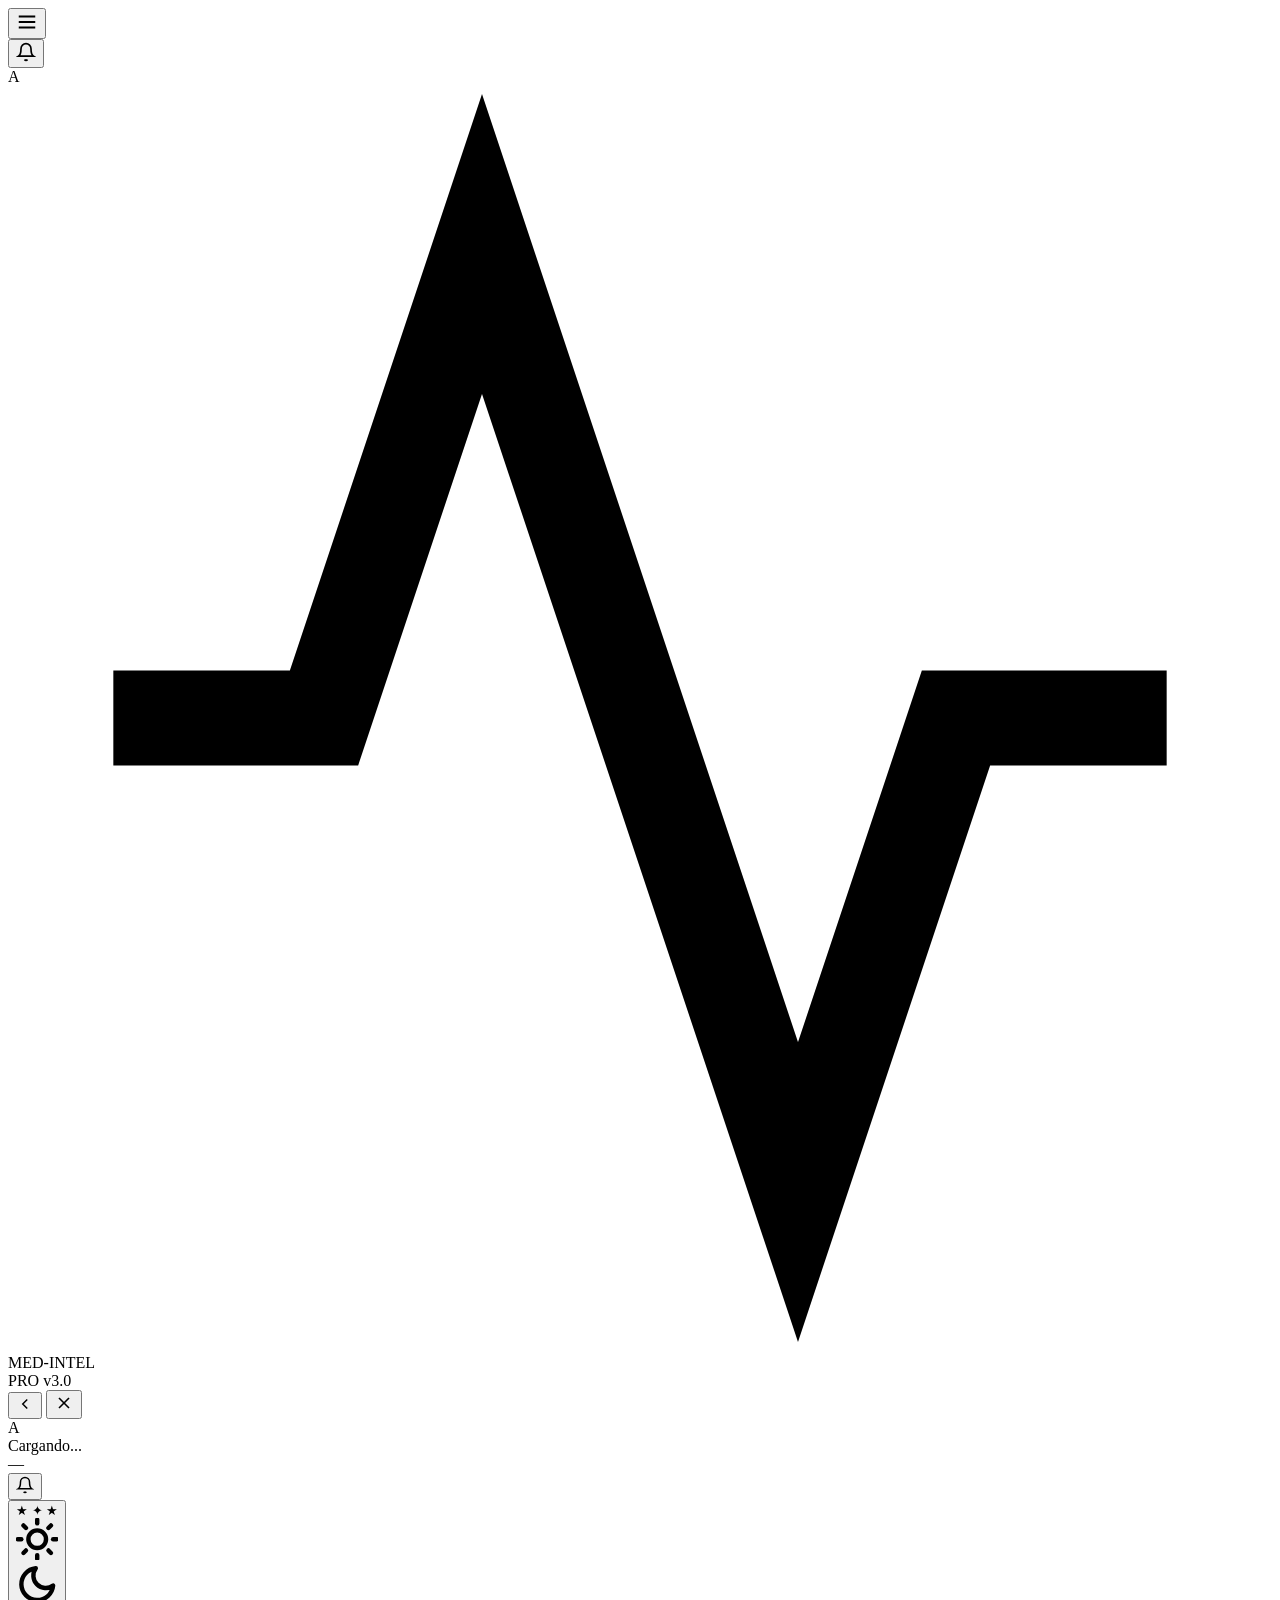
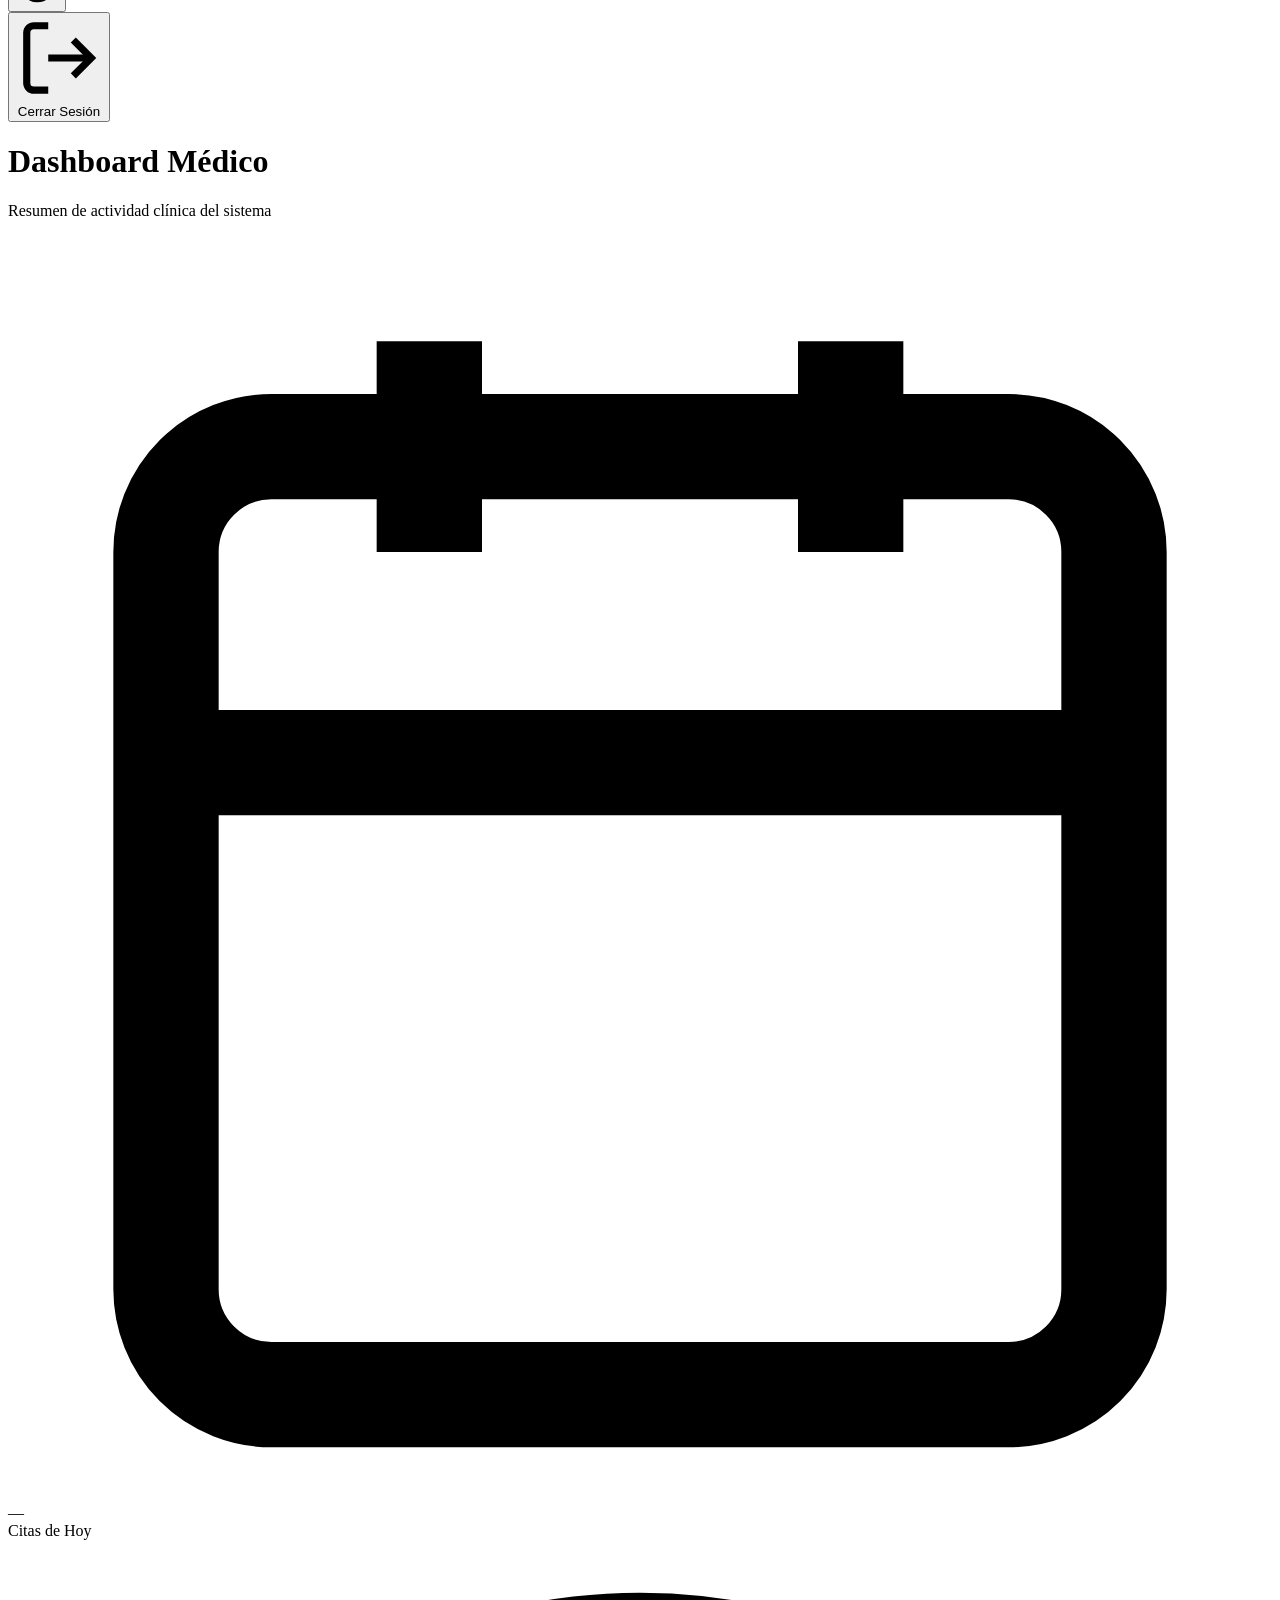
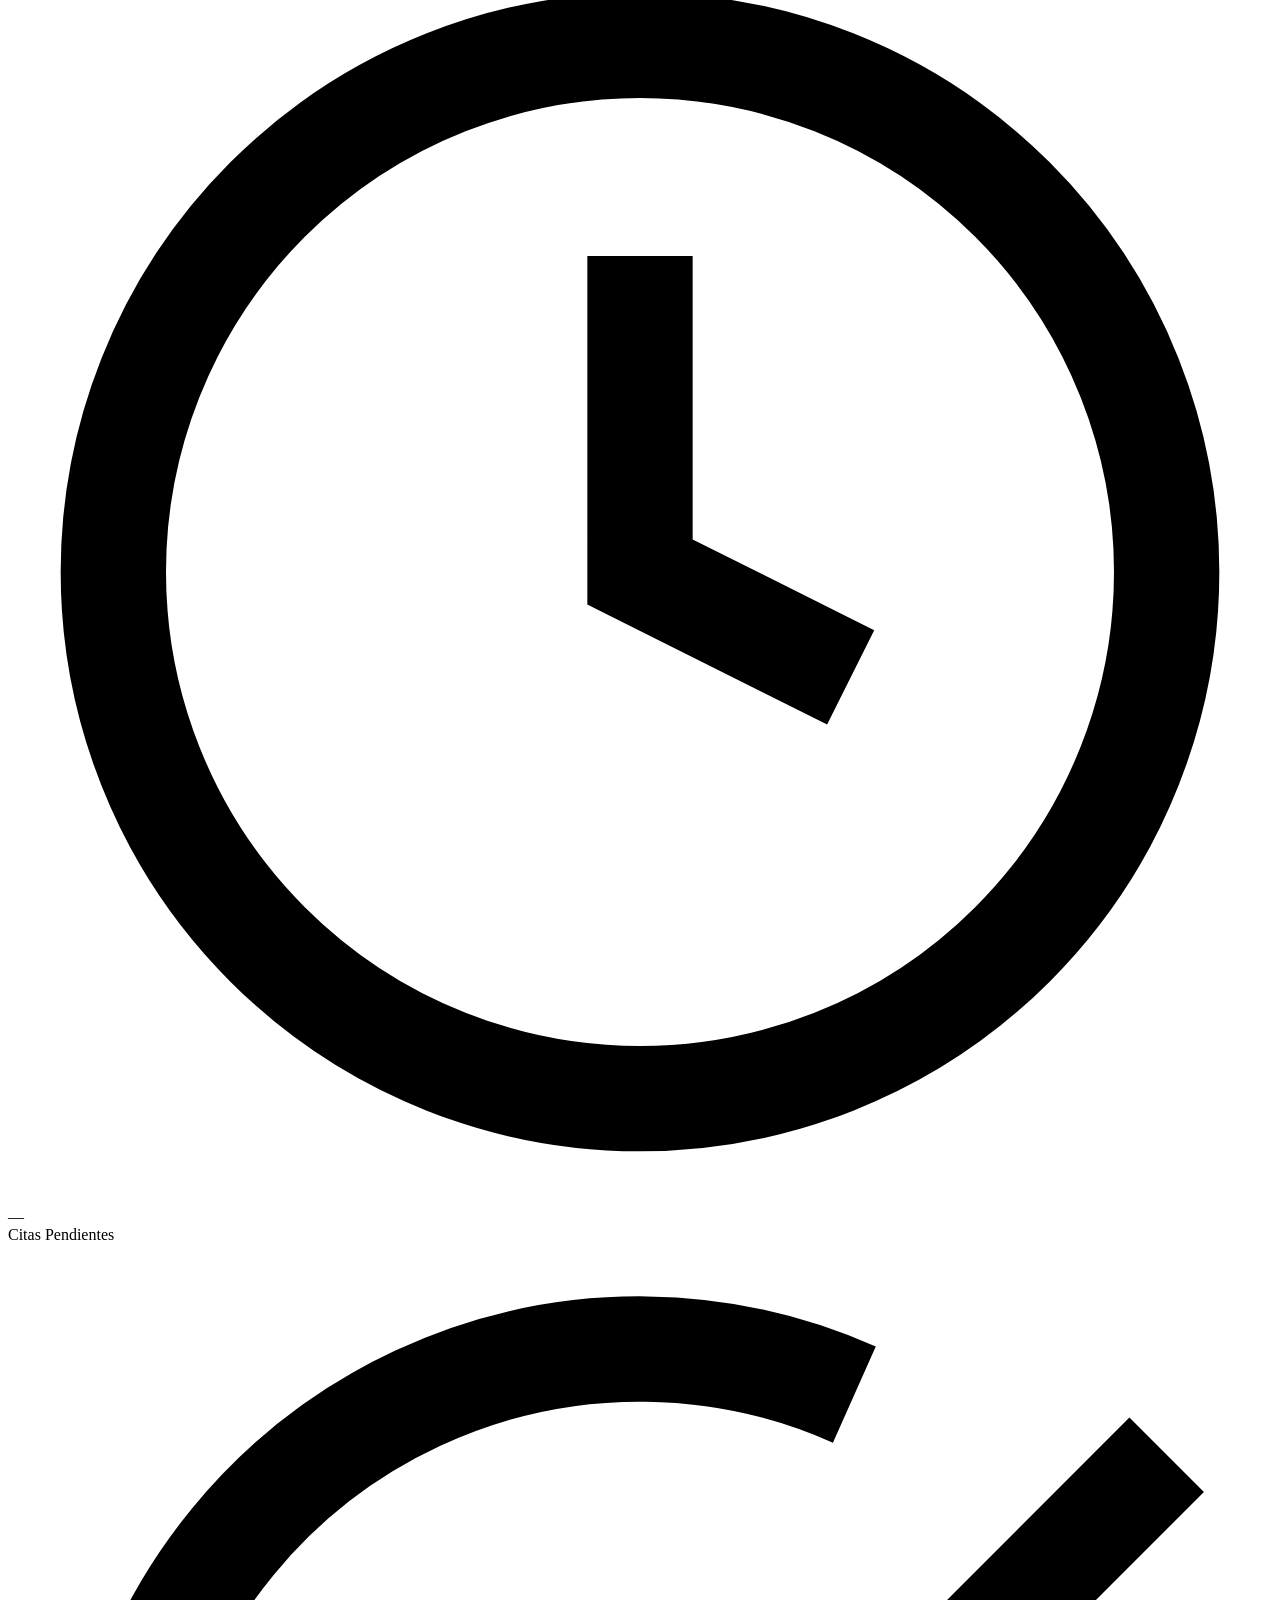
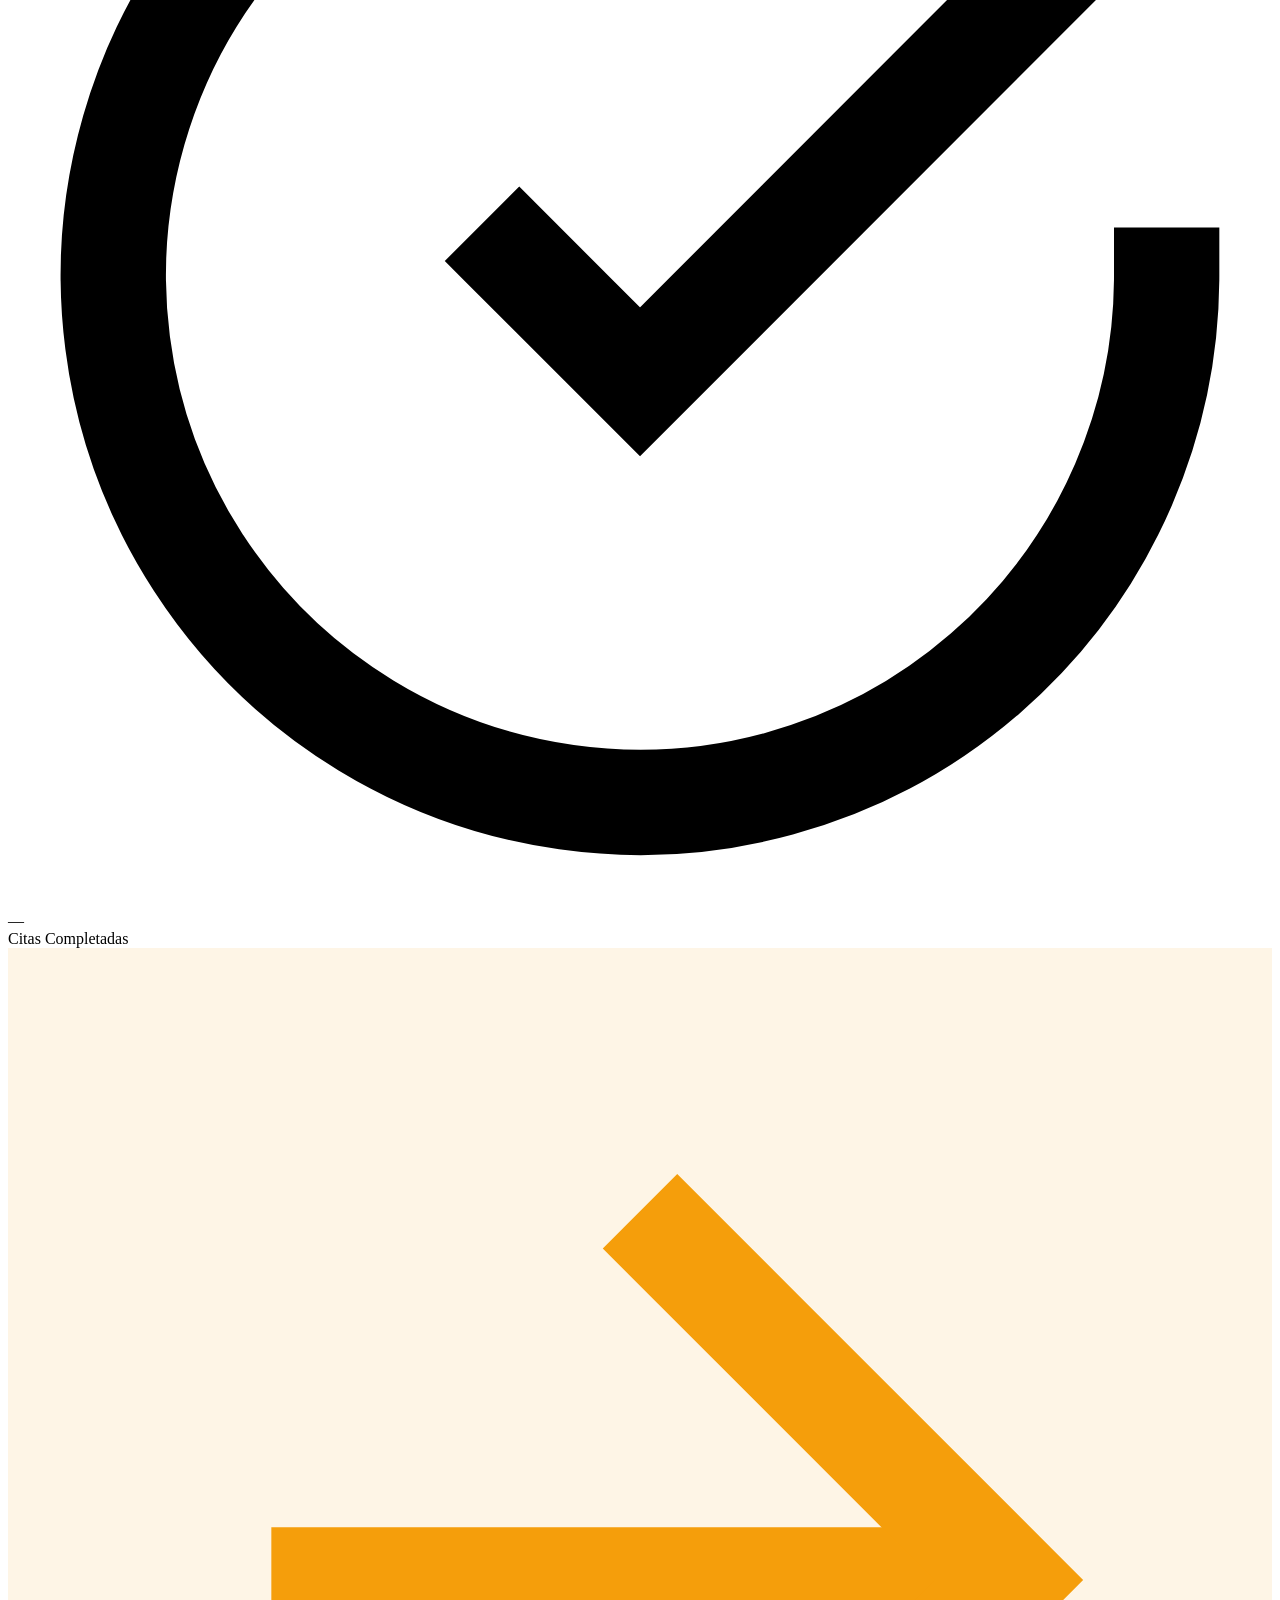
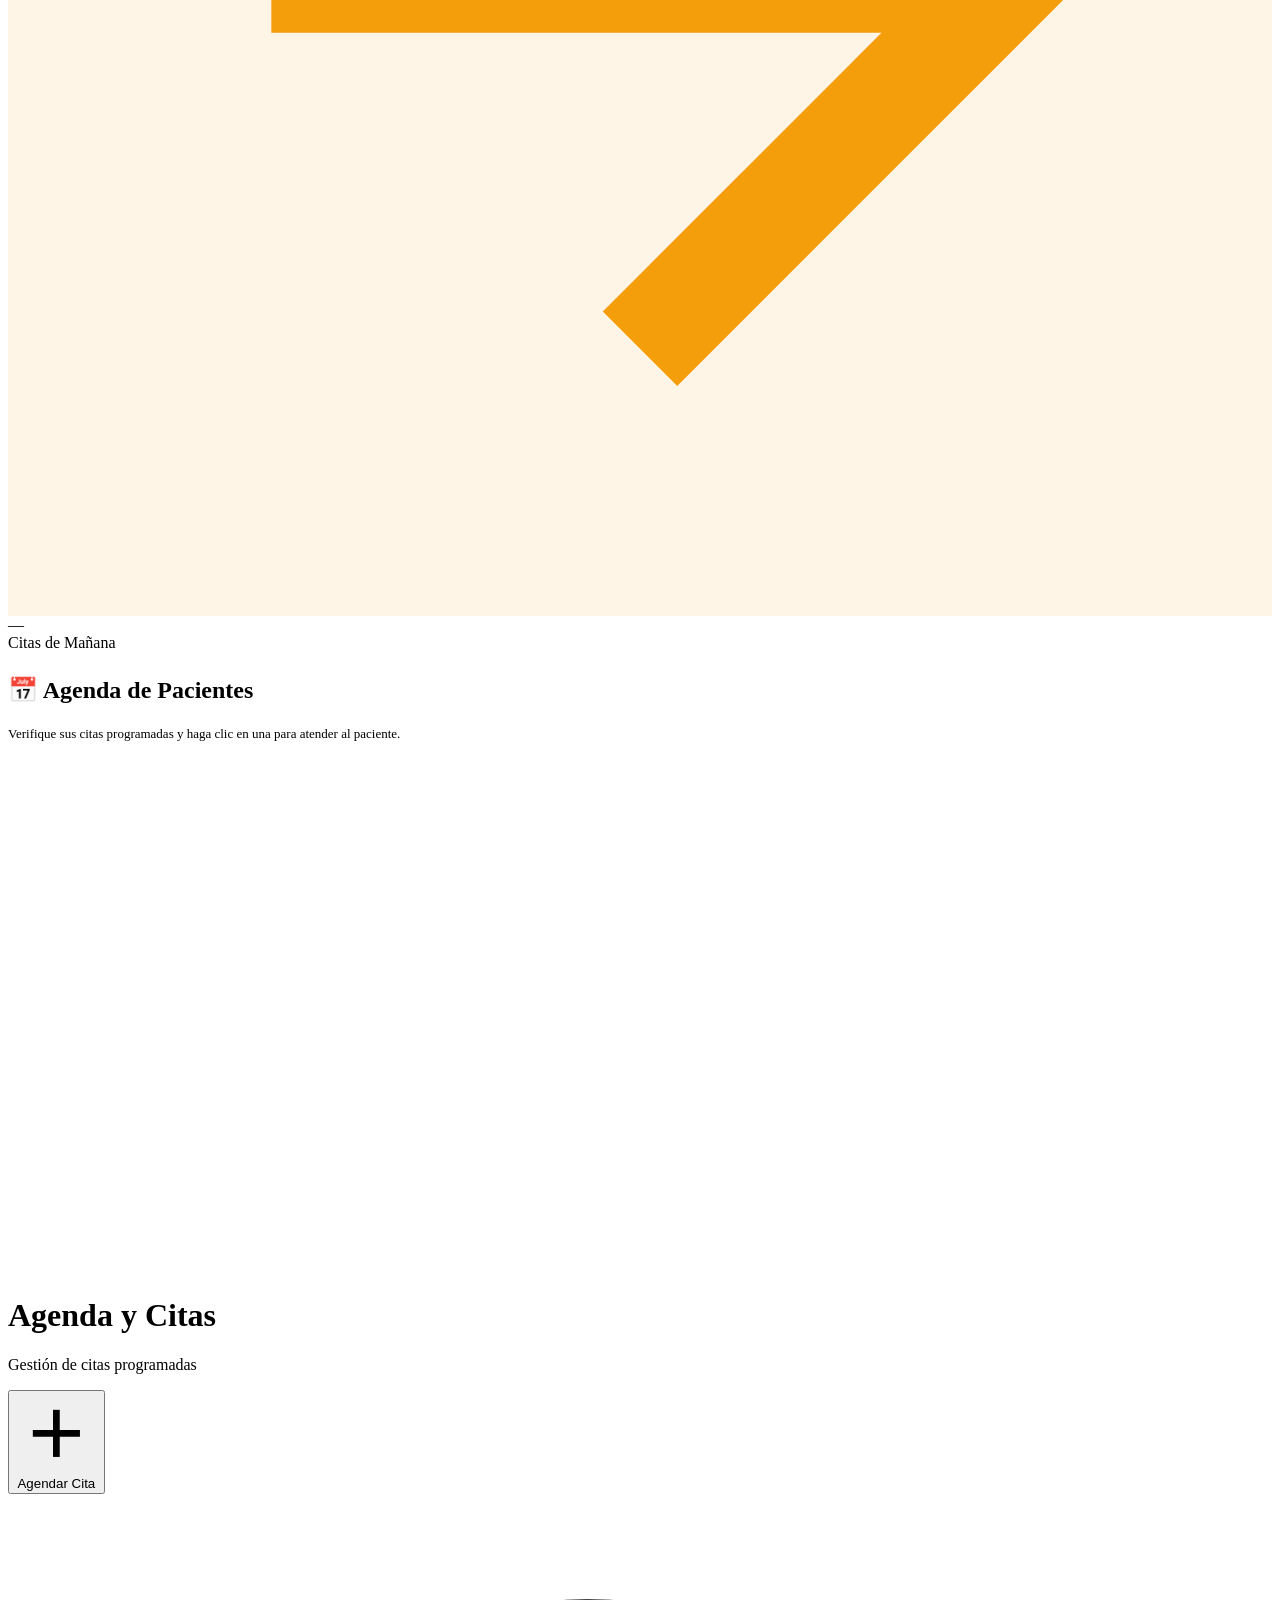
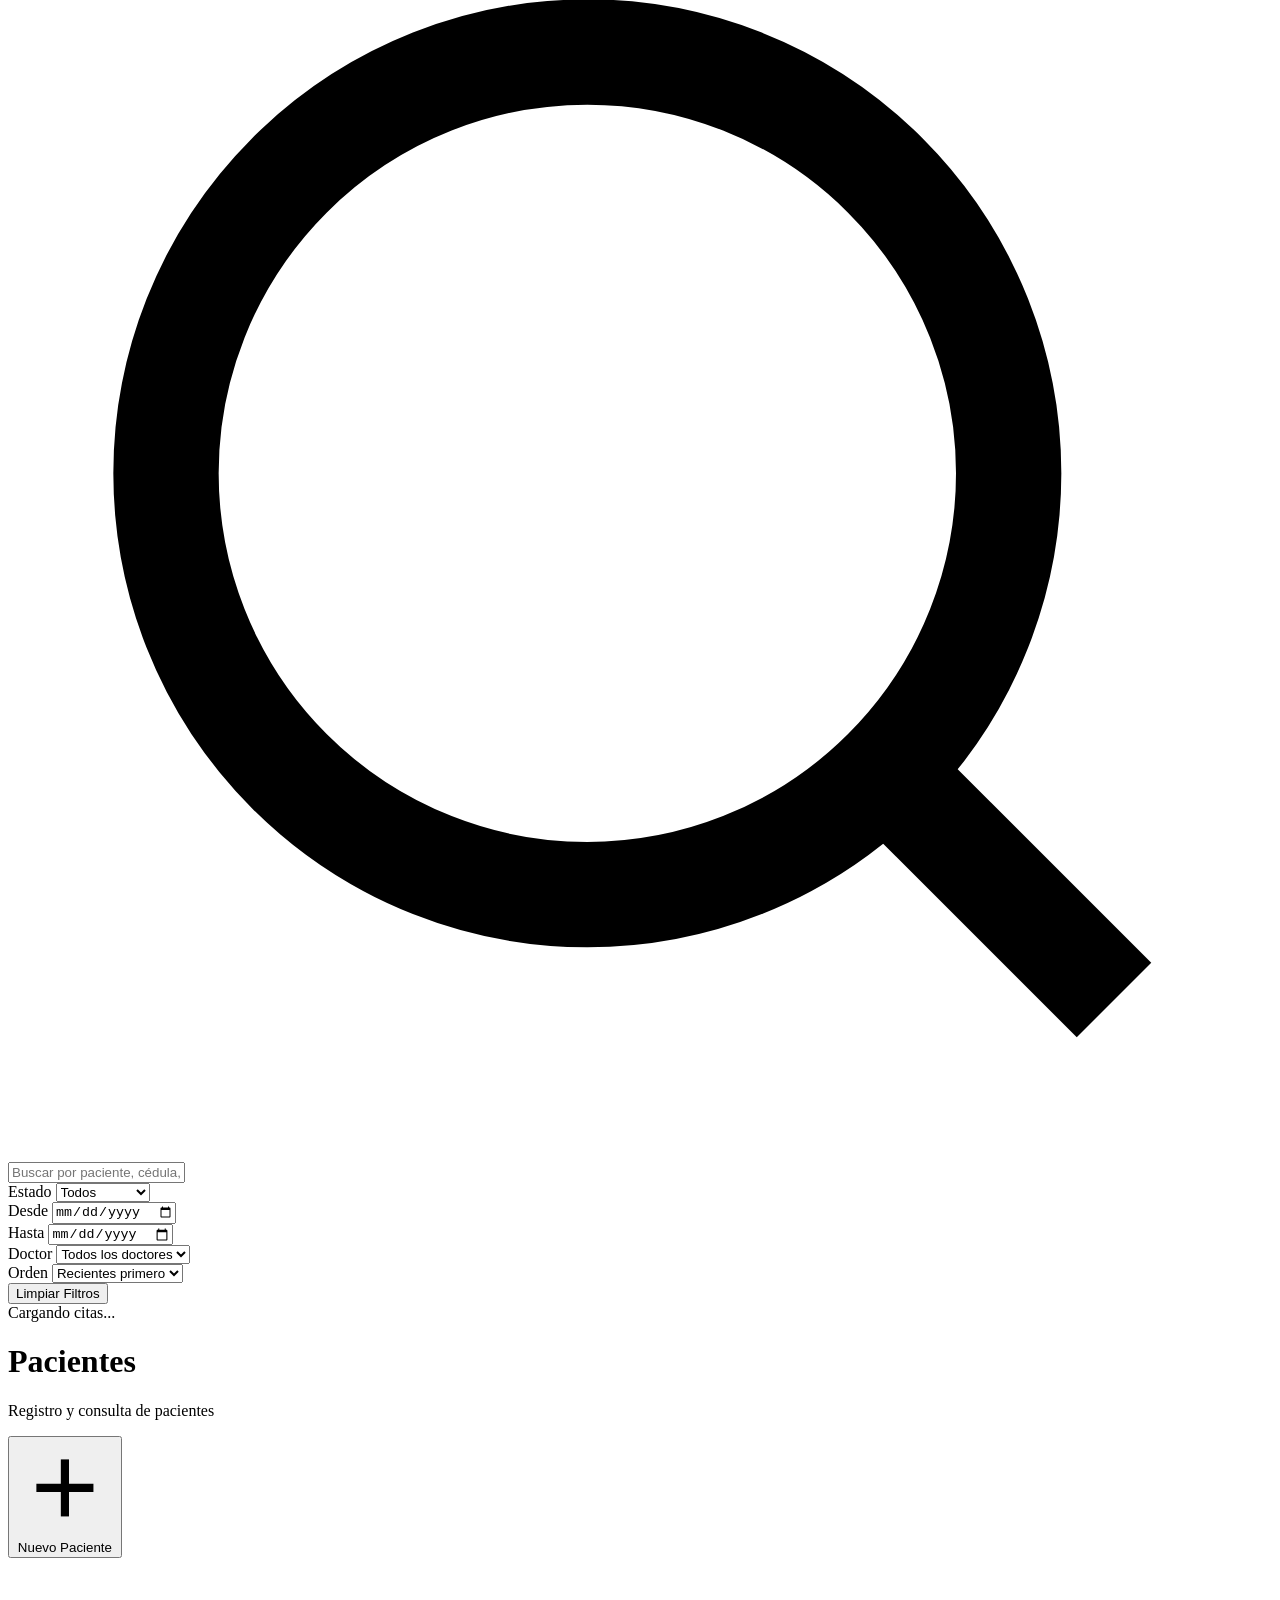
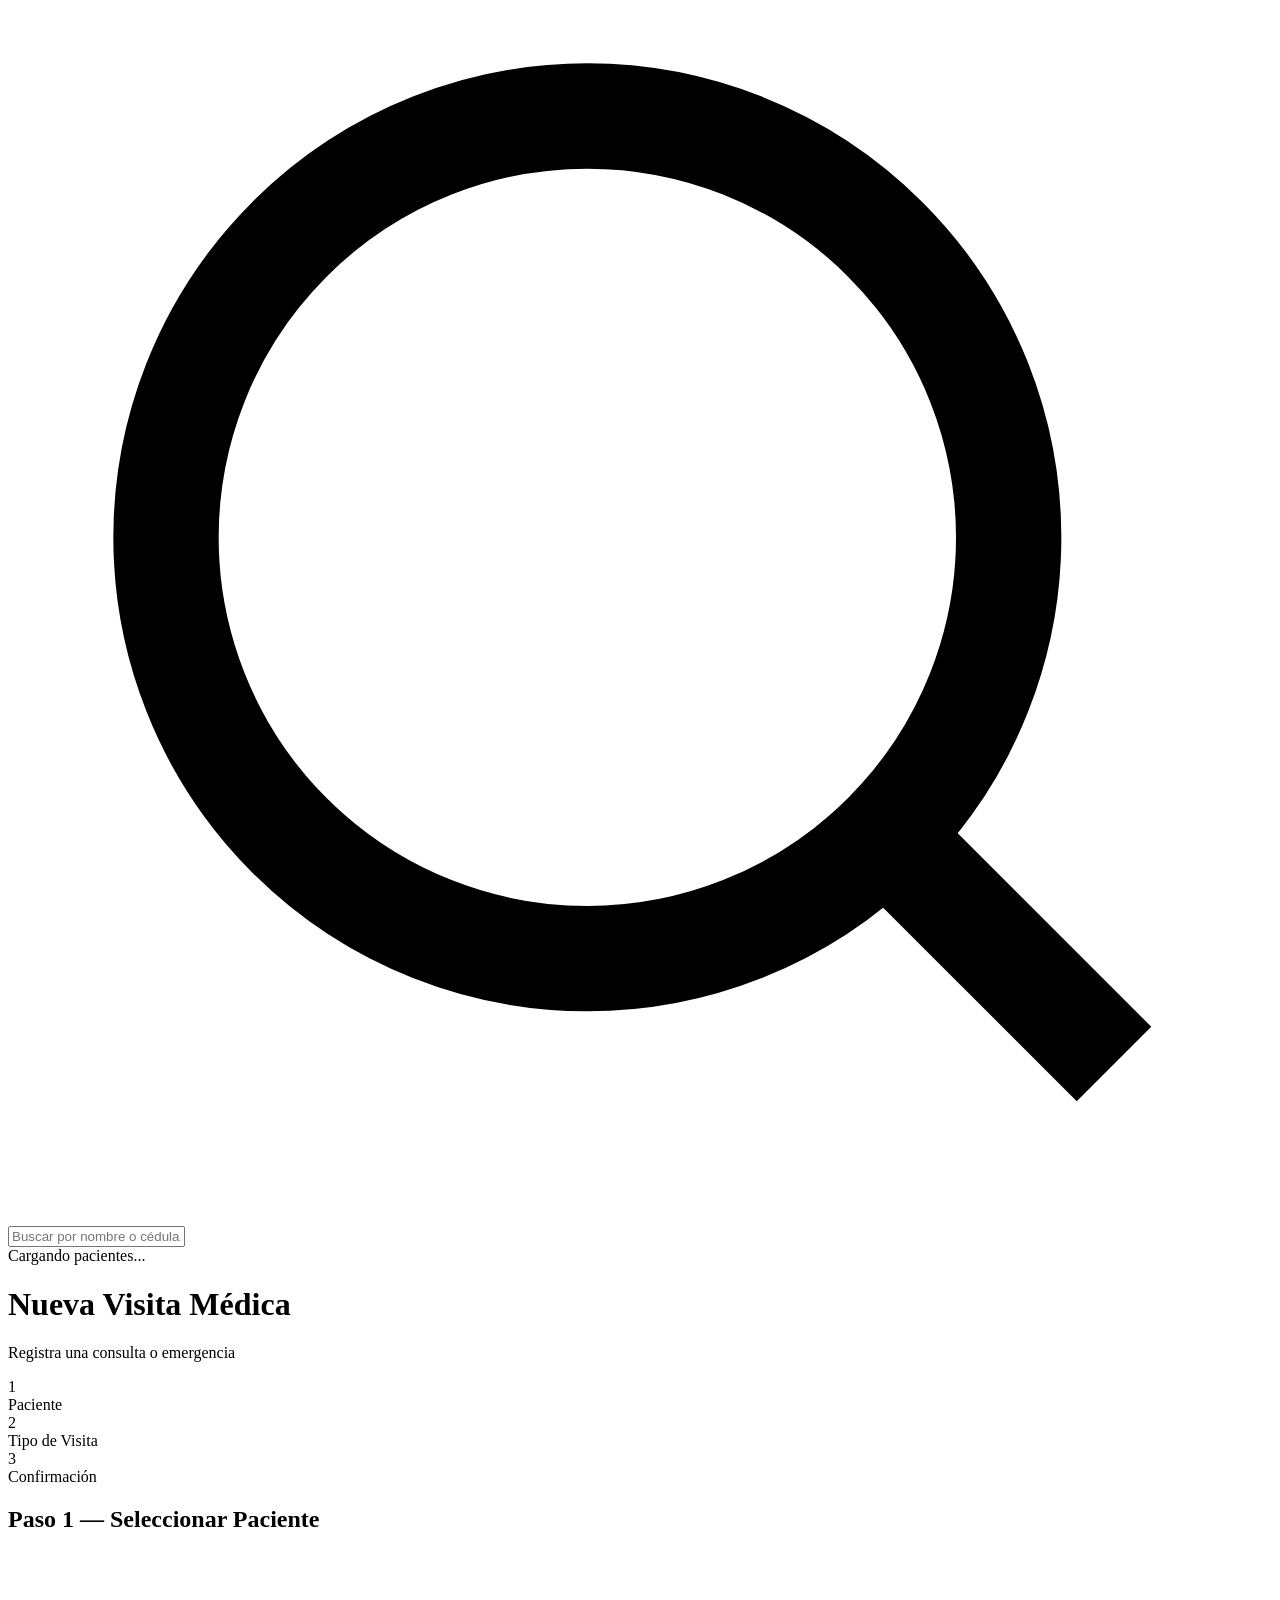
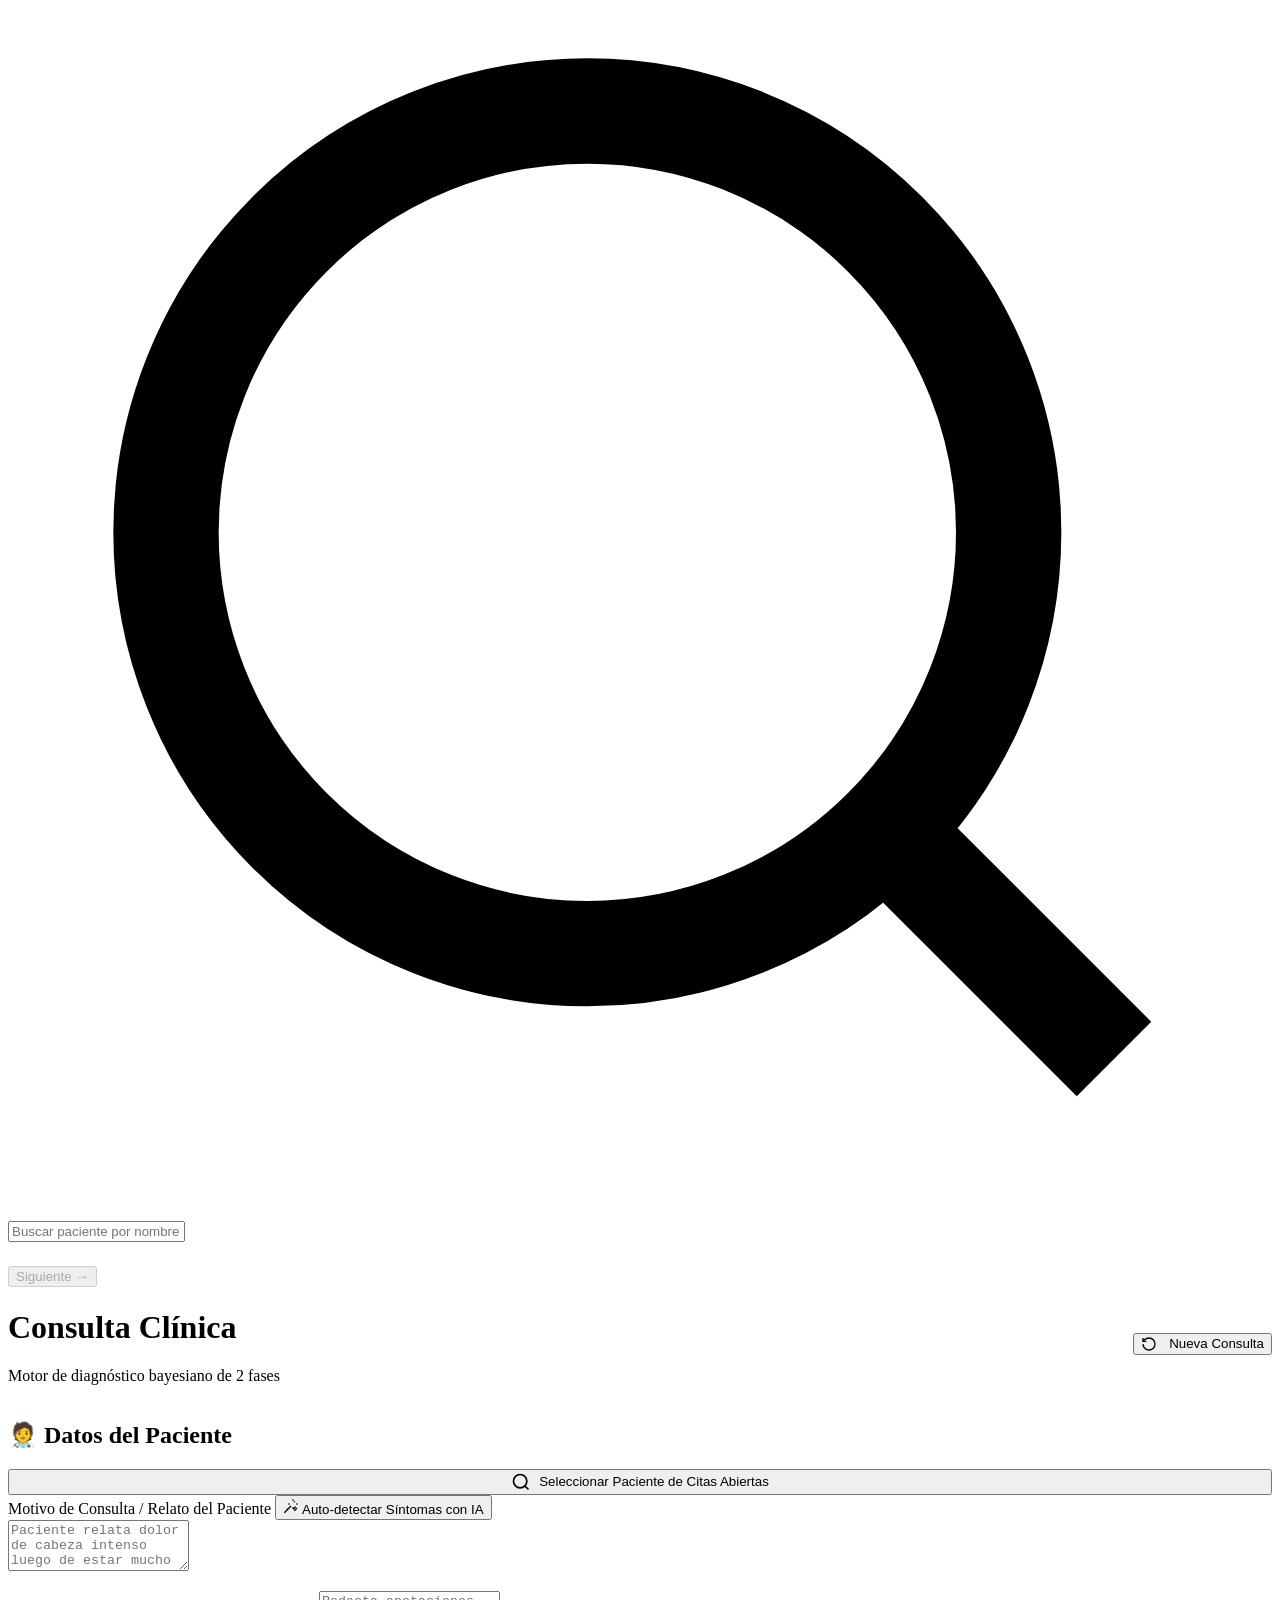
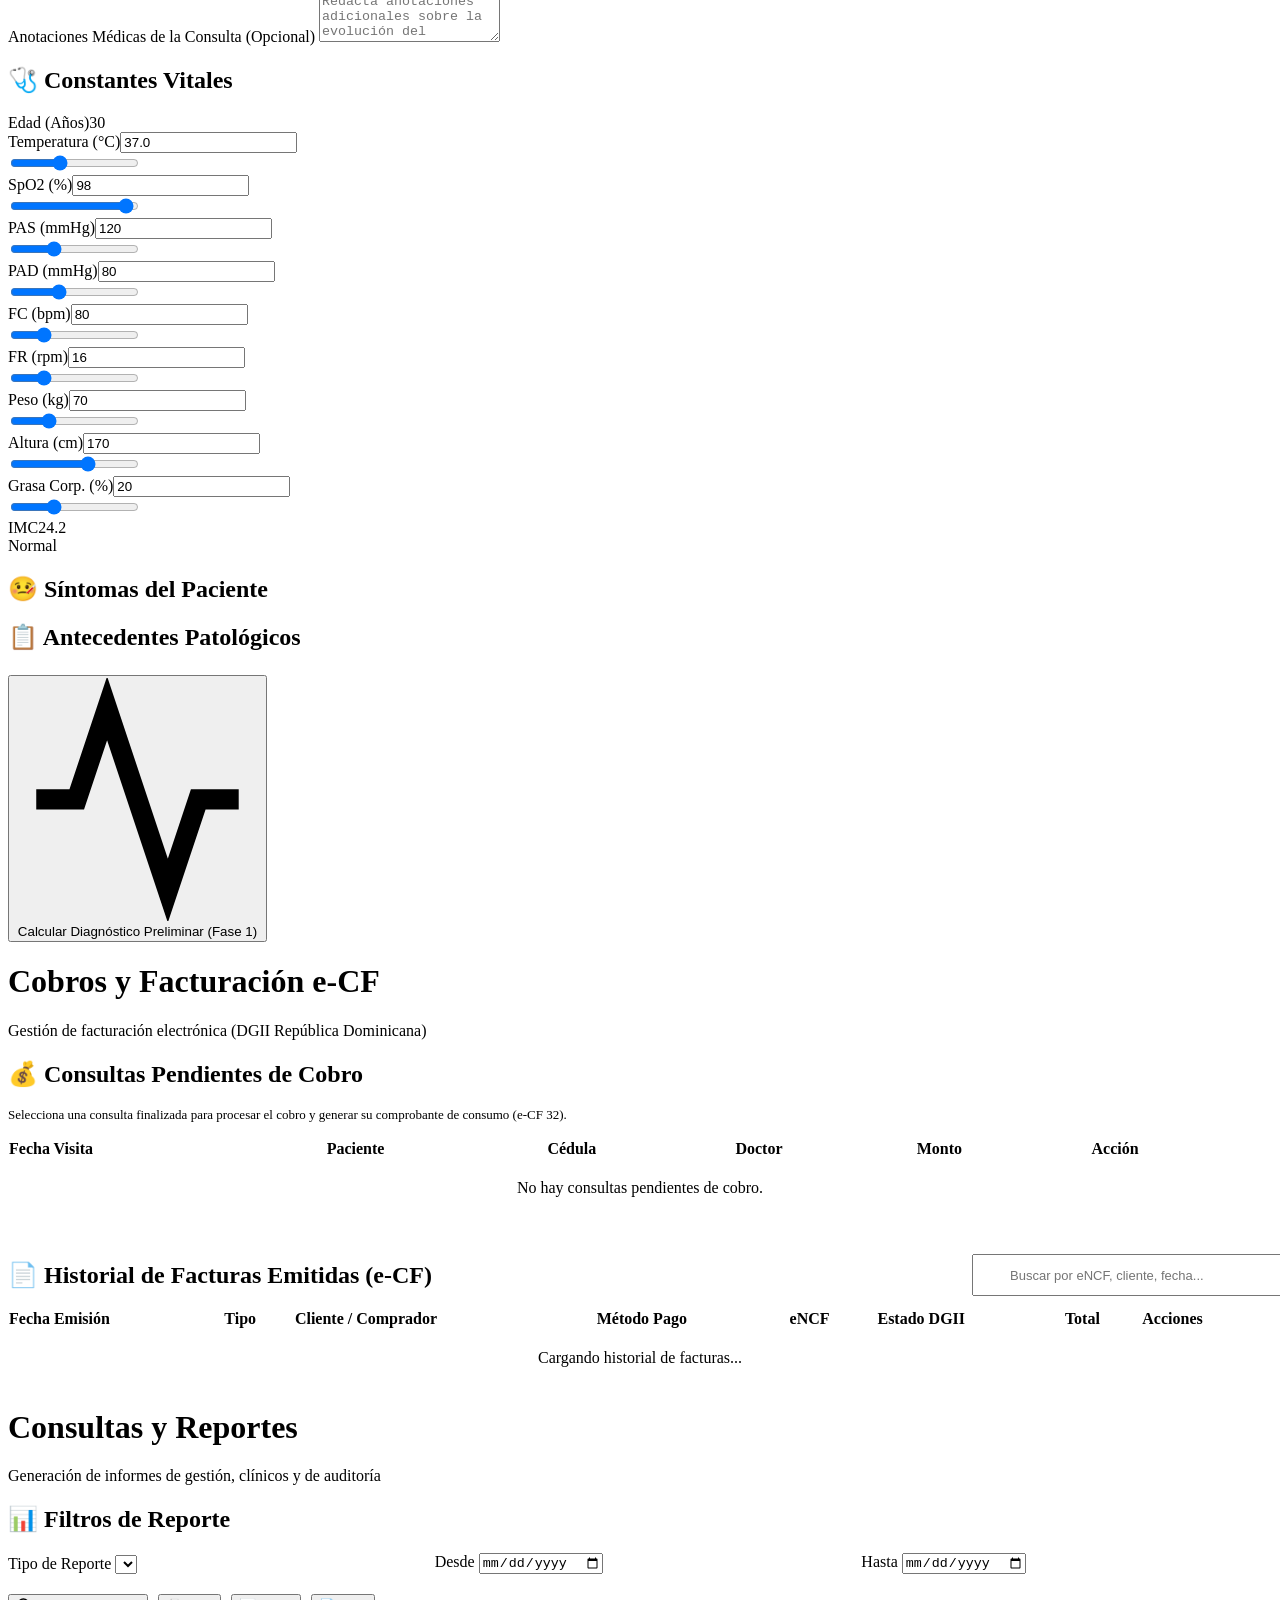
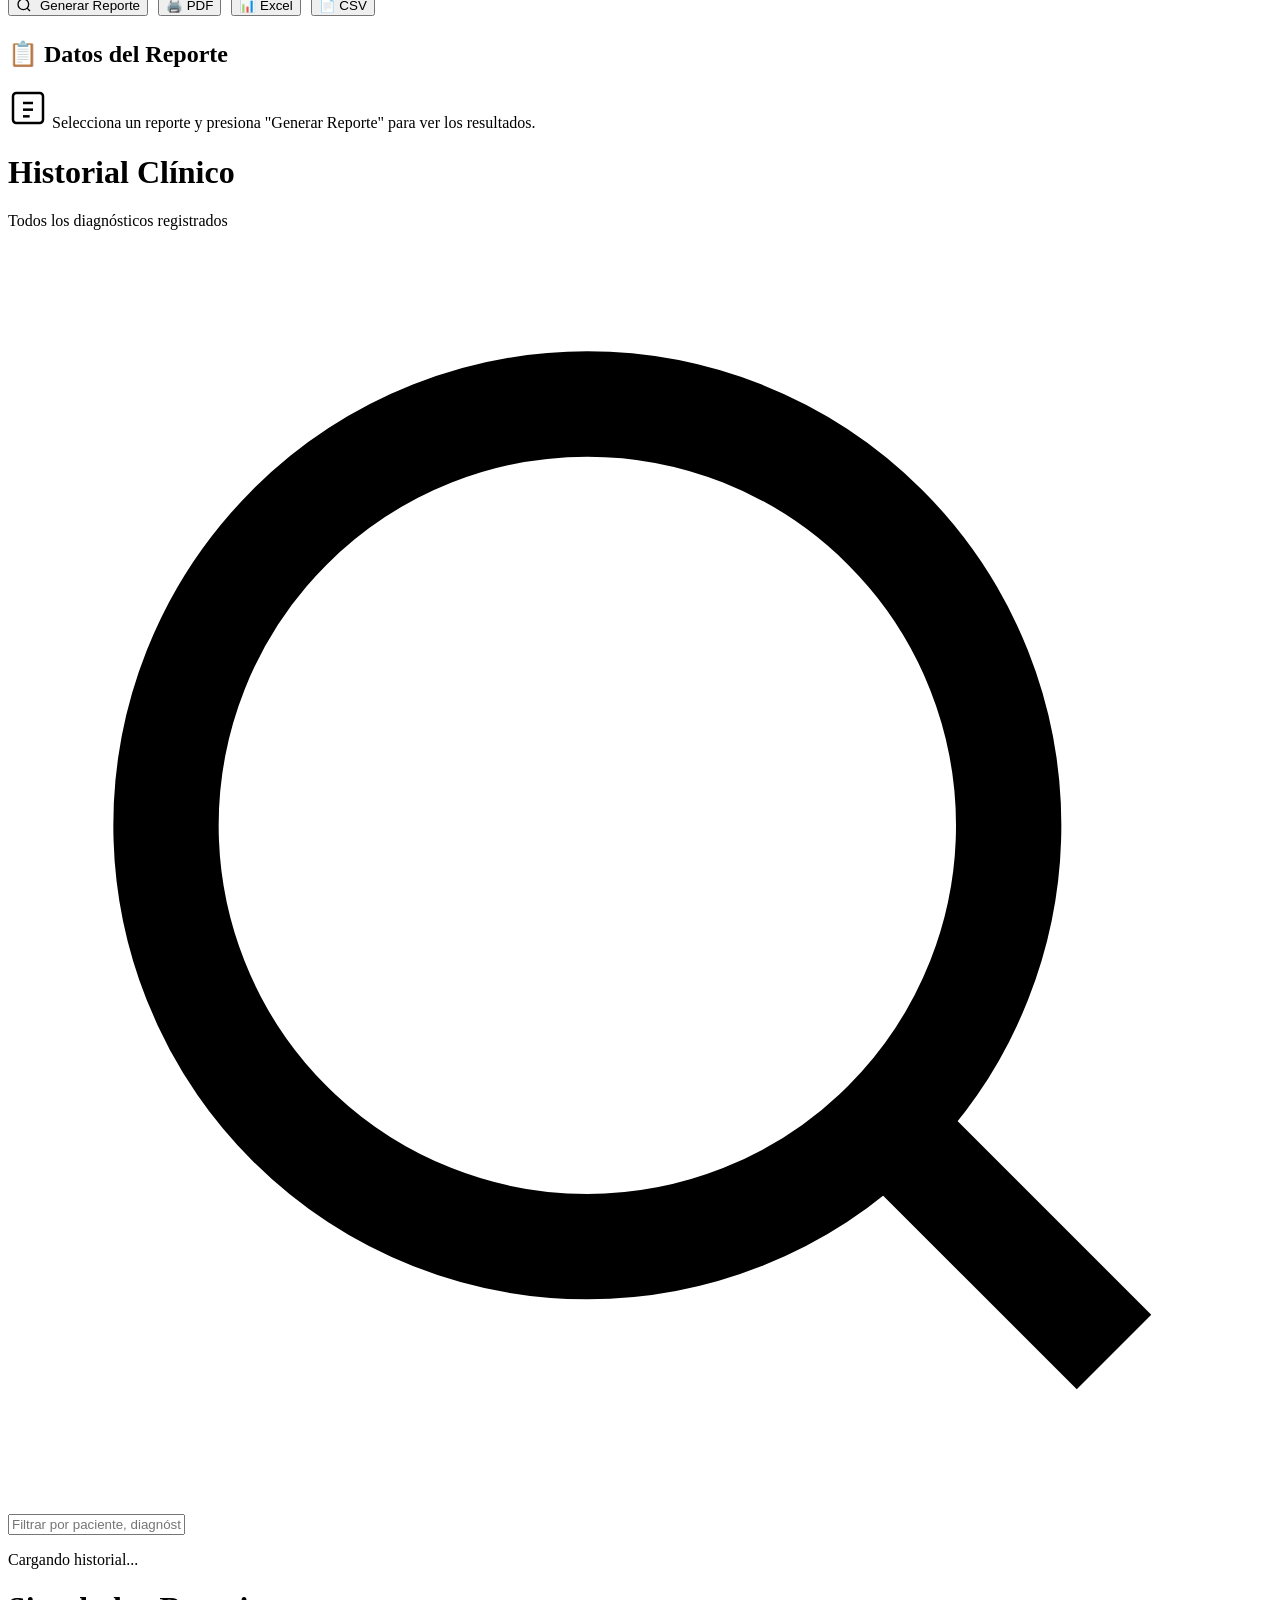
==== commit 9b012688: "MEJORAS EN DISENO" ====
--- a/static/index.html
+++ b/static/index.html
@@ -101,12 +101,15 @@
     <div class="sidebar-footer">
       <div class="theme-switch-wrapper">
         <button class="theme-switch-btn" id="theme-toggle-btn" onclick="toggleTheme()" aria-label="Cambiar tema">
-          <div class="theme-switch-track">
-            <svg class="theme-switch-icon sun" viewBox="0 0 24 24" fill="none" stroke="currentColor" stroke-width="2" stroke-linecap="round" stroke-linejoin="round"><circle cx="12" cy="12" r="5"/><line x1="12" y1="1" x2="12" y2="3"/><line x1="12" y1="21" x2="12" y2="23"/><line x1="4.22" y1="4.22" x2="5.64" y2="5.64"/><line x1="18.36" y1="18.36" x2="19.78" y2="19.78"/><line x1="1" y1="12" x2="3" y2="12"/><line x1="21" y1="12" x2="23" y2="12"/><line x1="4.22" y1="19.78" x2="5.64" y2="18.36"/><line x1="18.36" y1="5.64" x2="19.78" y2="4.22"/></svg>
-            <div class="theme-switch-handle"></div>
-            <svg class="theme-switch-icon moon" viewBox="0 0 24 24" fill="none" stroke="currentColor" stroke-width="2" stroke-linecap="round" stroke-linejoin="round"><path d="M21 12.79A9 9 0 1 1 11.21 3 7 7 0 0 0 21 12.79z"/></svg>
-          </div>
-          <span class="theme-toggle-label" id="theme-toggle-label" style="font-size: 13px; font-weight: 600; color: var(--text-secondary); transition: color 0.2s;">Modo Oscuro</span>
+          <div class="theme-switch-decorations">
+            <span class="star star-1">★</span>
+            <span class="star star-2">✦</span>
+            <span class="star star-3">★</span>
+          </div>
+          <div class="theme-switch-handle">
+            <svg class="handle-icon sun" viewBox="0 0 24 24" fill="none" stroke="currentColor" stroke-width="2.5" stroke-linecap="round" stroke-linejoin="round"><circle cx="12" cy="12" r="5"/><line x1="12" y1="1" x2="12" y2="3"/><line x1="12" y1="21" x2="12" y2="23"/><line x1="4.22" y1="4.22" x2="5.64" y2="5.64"/><line x1="18.36" y1="18.36" x2="19.78" y2="19.78"/><line x1="1" y1="12" x2="3" y2="12"/><line x1="21" y1="12" x2="23" y2="12"/><line x1="4.22" y1="19.78" x2="5.64" y2="18.36"/><line x1="18.36" y1="5.64" x2="19.78" y2="4.22"/></svg>
+            <svg class="handle-icon moon" viewBox="0 0 24 24" fill="none" stroke="currentColor" stroke-width="2.5" stroke-linecap="round" stroke-linejoin="round"><path d="M21 12.79A9 9 0 1 1 11.21 3 7 7 0 0 0 21 12.79z"/></svg>
+          </div>
         </button>
       </div>
       <button class="btn-logout" onclick="handleLogout()">
@@ -1936,7 +1939,7 @@
               <div class="form-group">
                 <label class="form-label">Cédula</label>
                 <div style="display:flex; gap:8px;">
-                  <input type="text" id="usr-cedula" class="form-input" placeholder="001-0000000-0" />
+                  <input type="text" id="usr-cedula" class="form-input" placeholder="001-0000000-0" style="flex: 1; min-width: 0;" />
                   <button type="button" class="btn-primary" style="padding: 8px 12px; font-size:12px;"
                     onclick="lookupDoctorCedula('usr')">Buscar JCE</button>
                 </div>
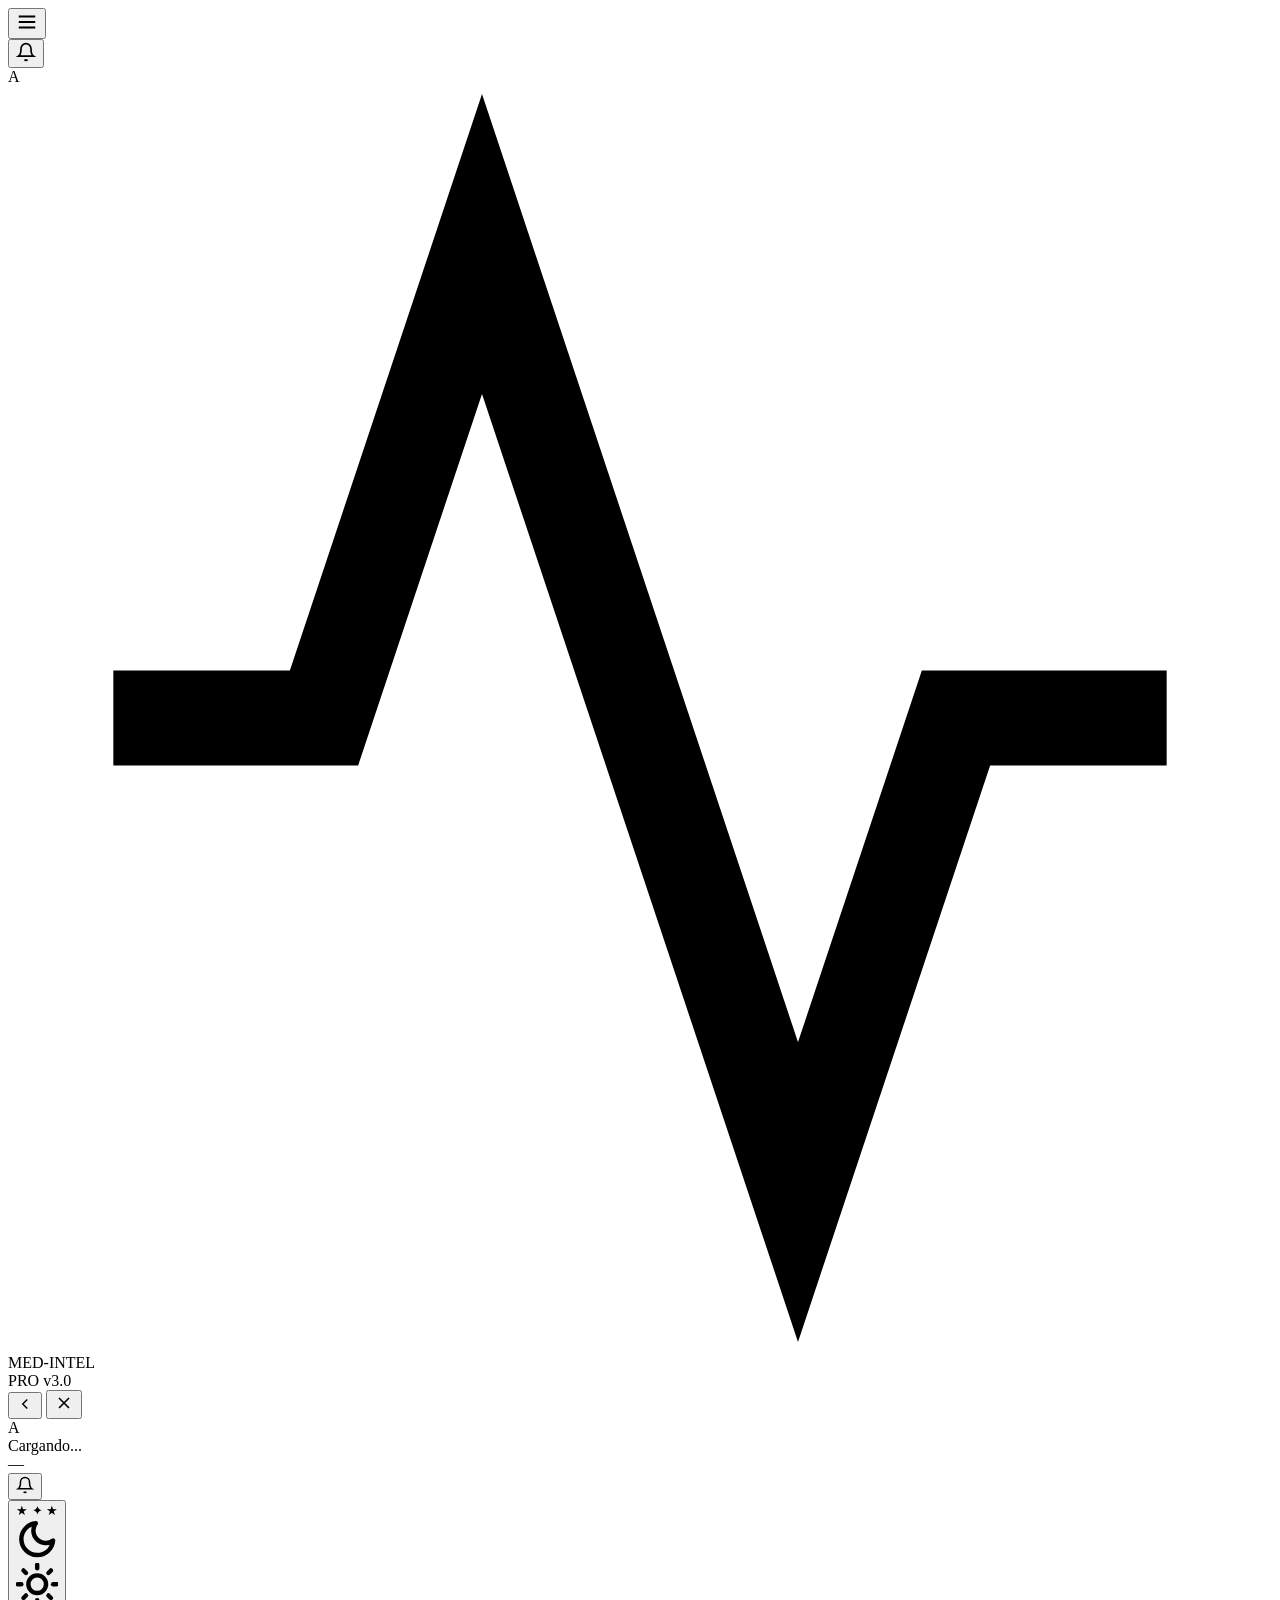
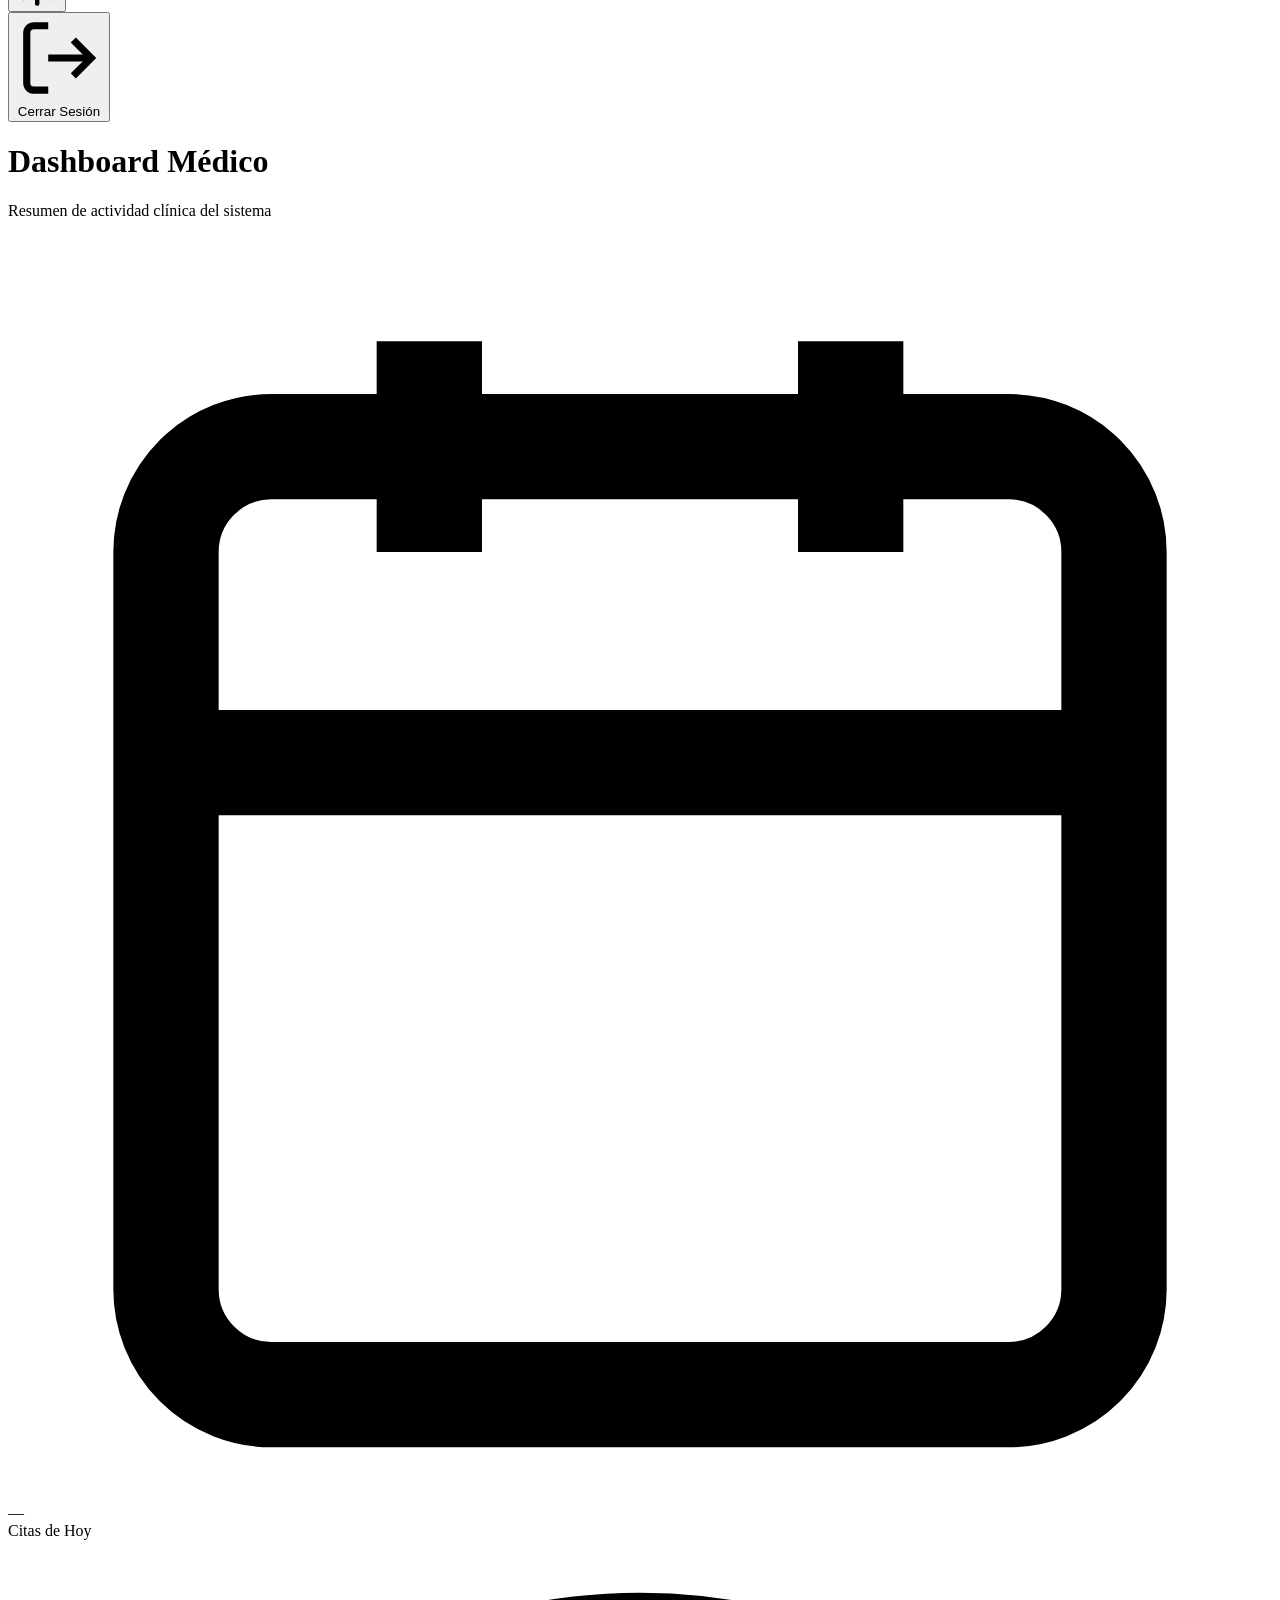
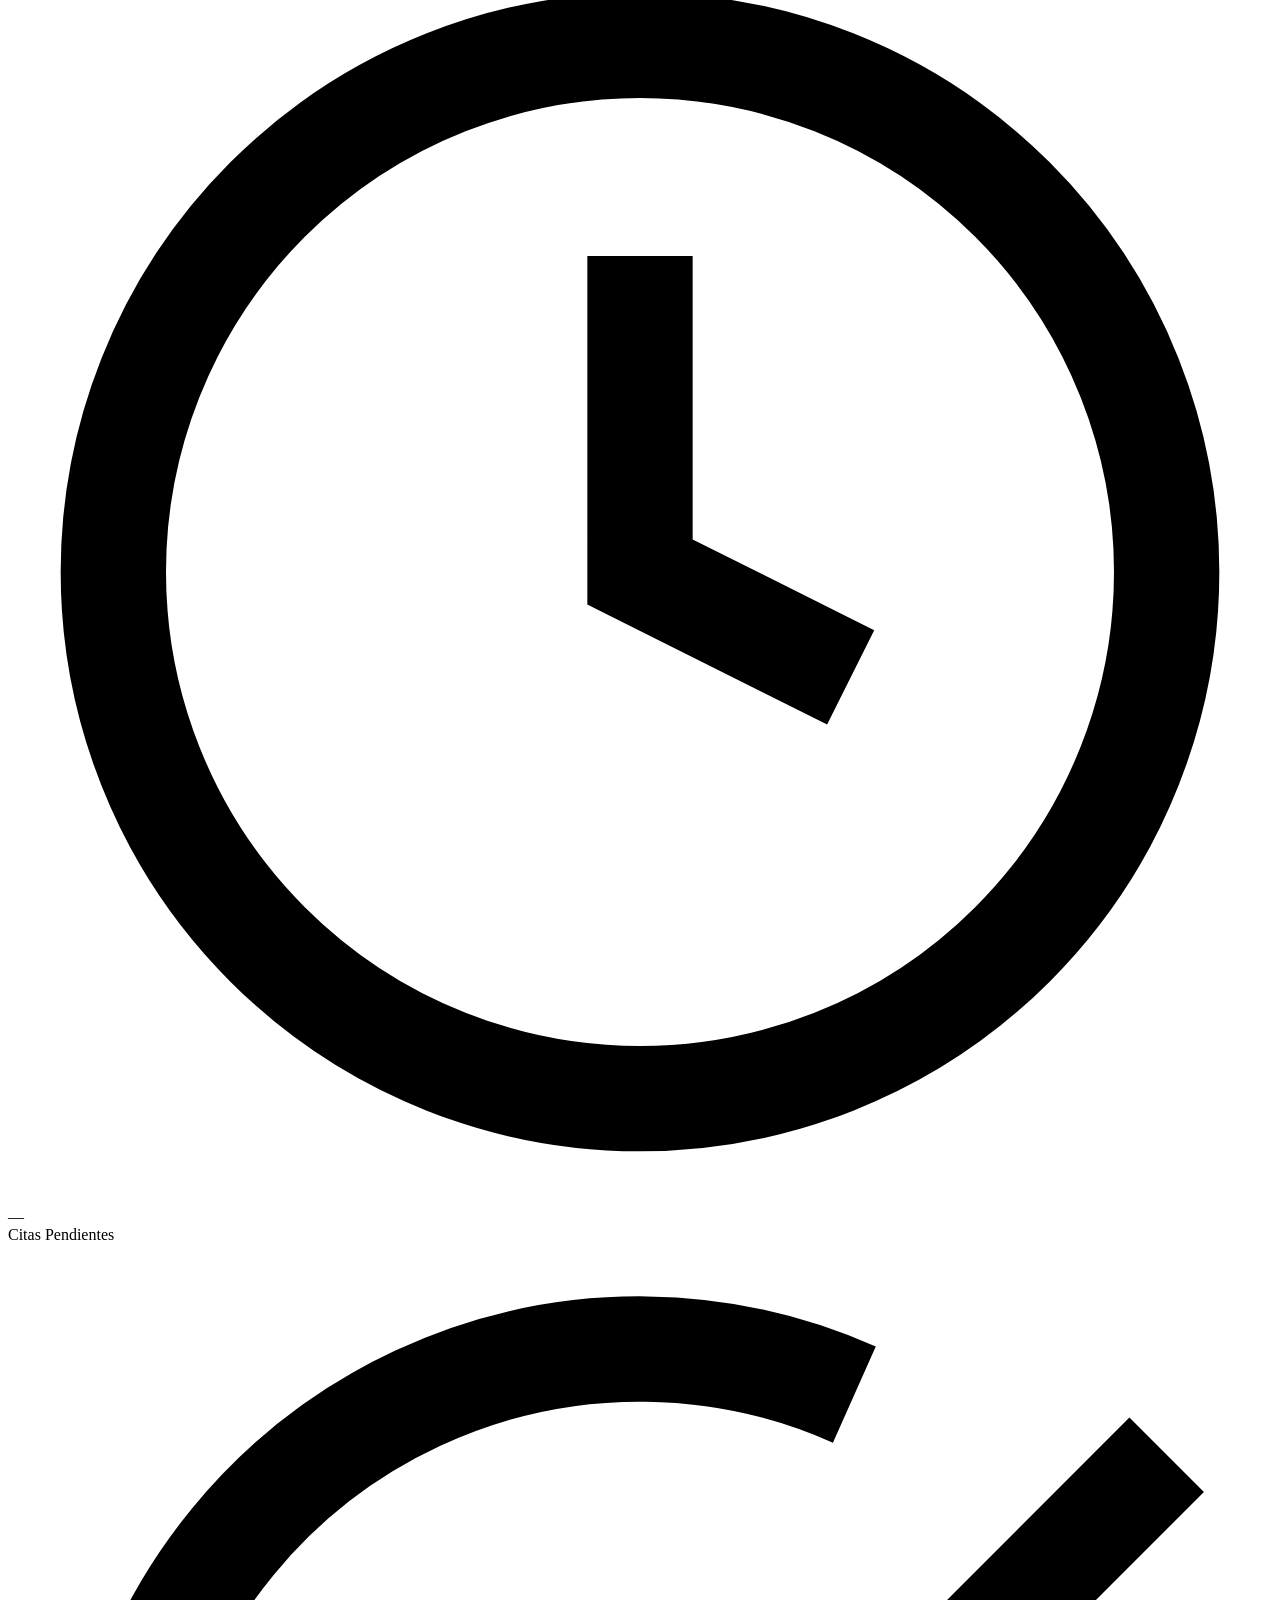
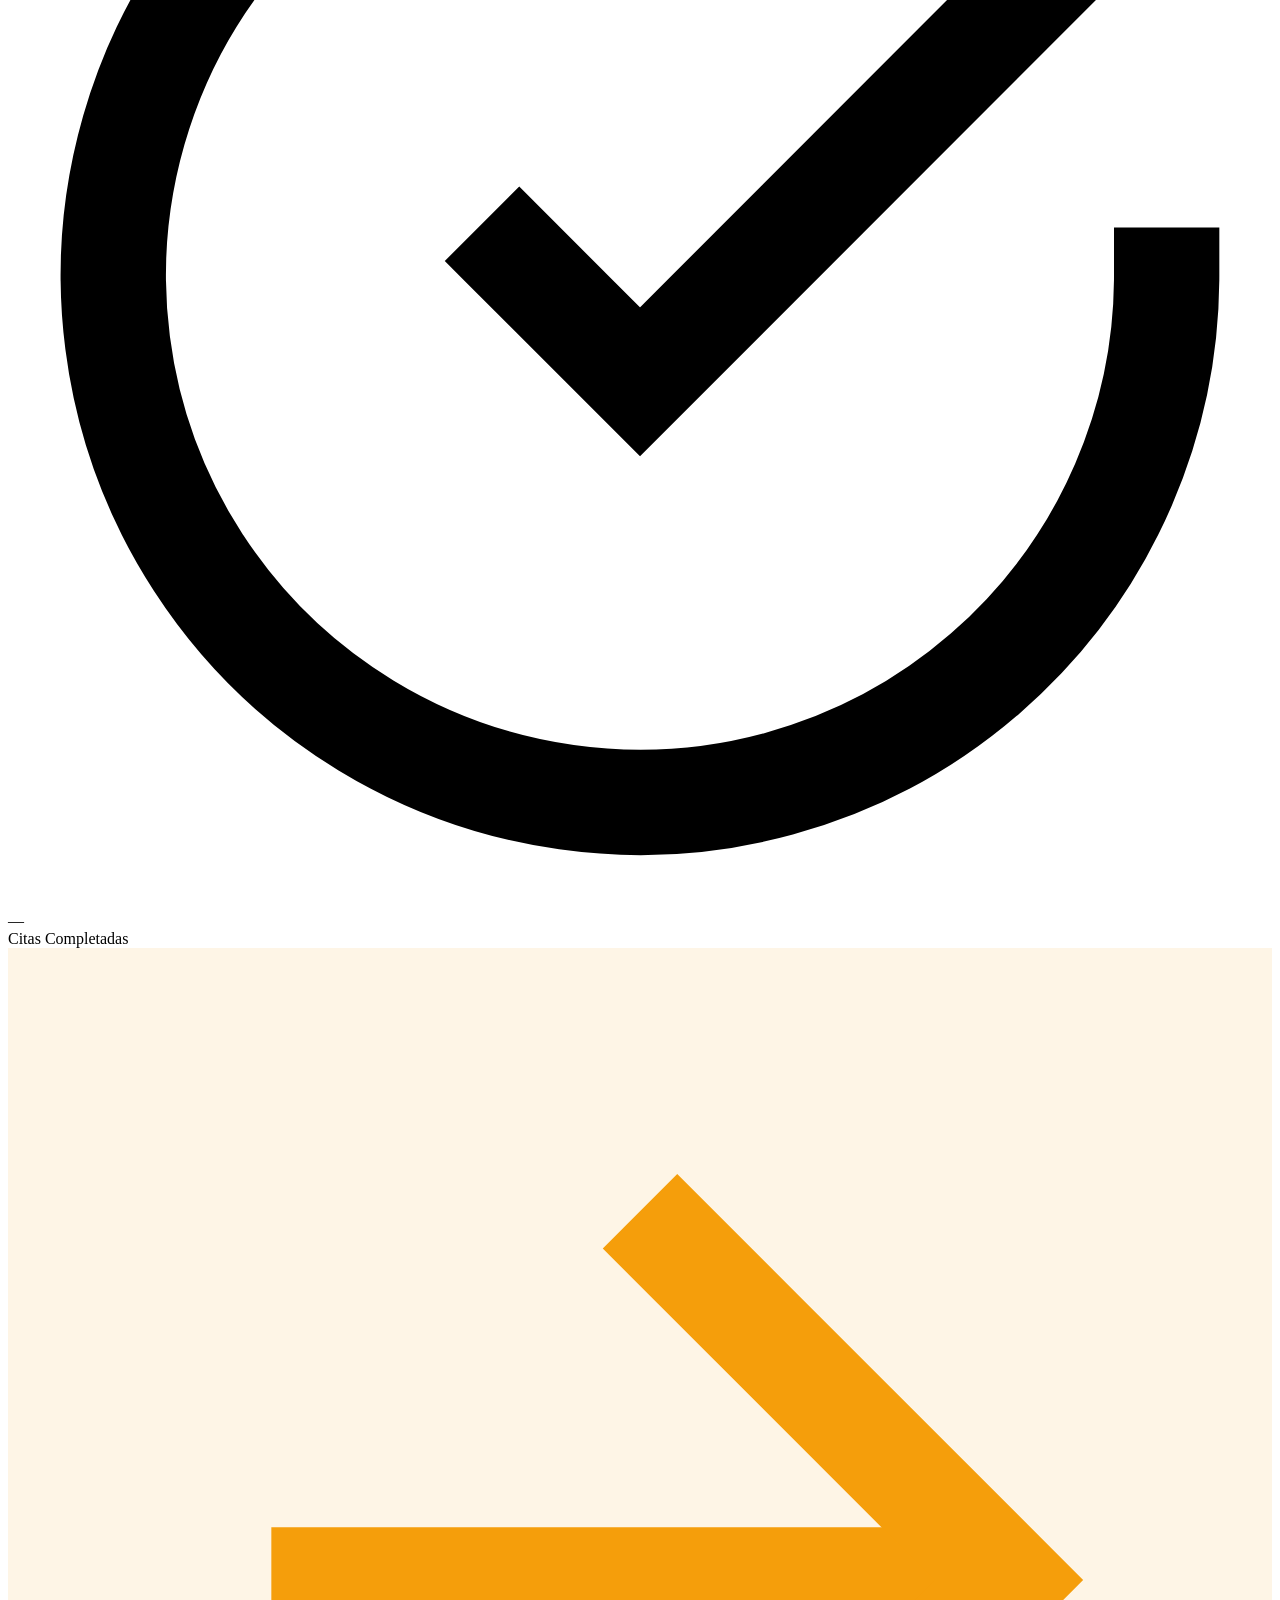
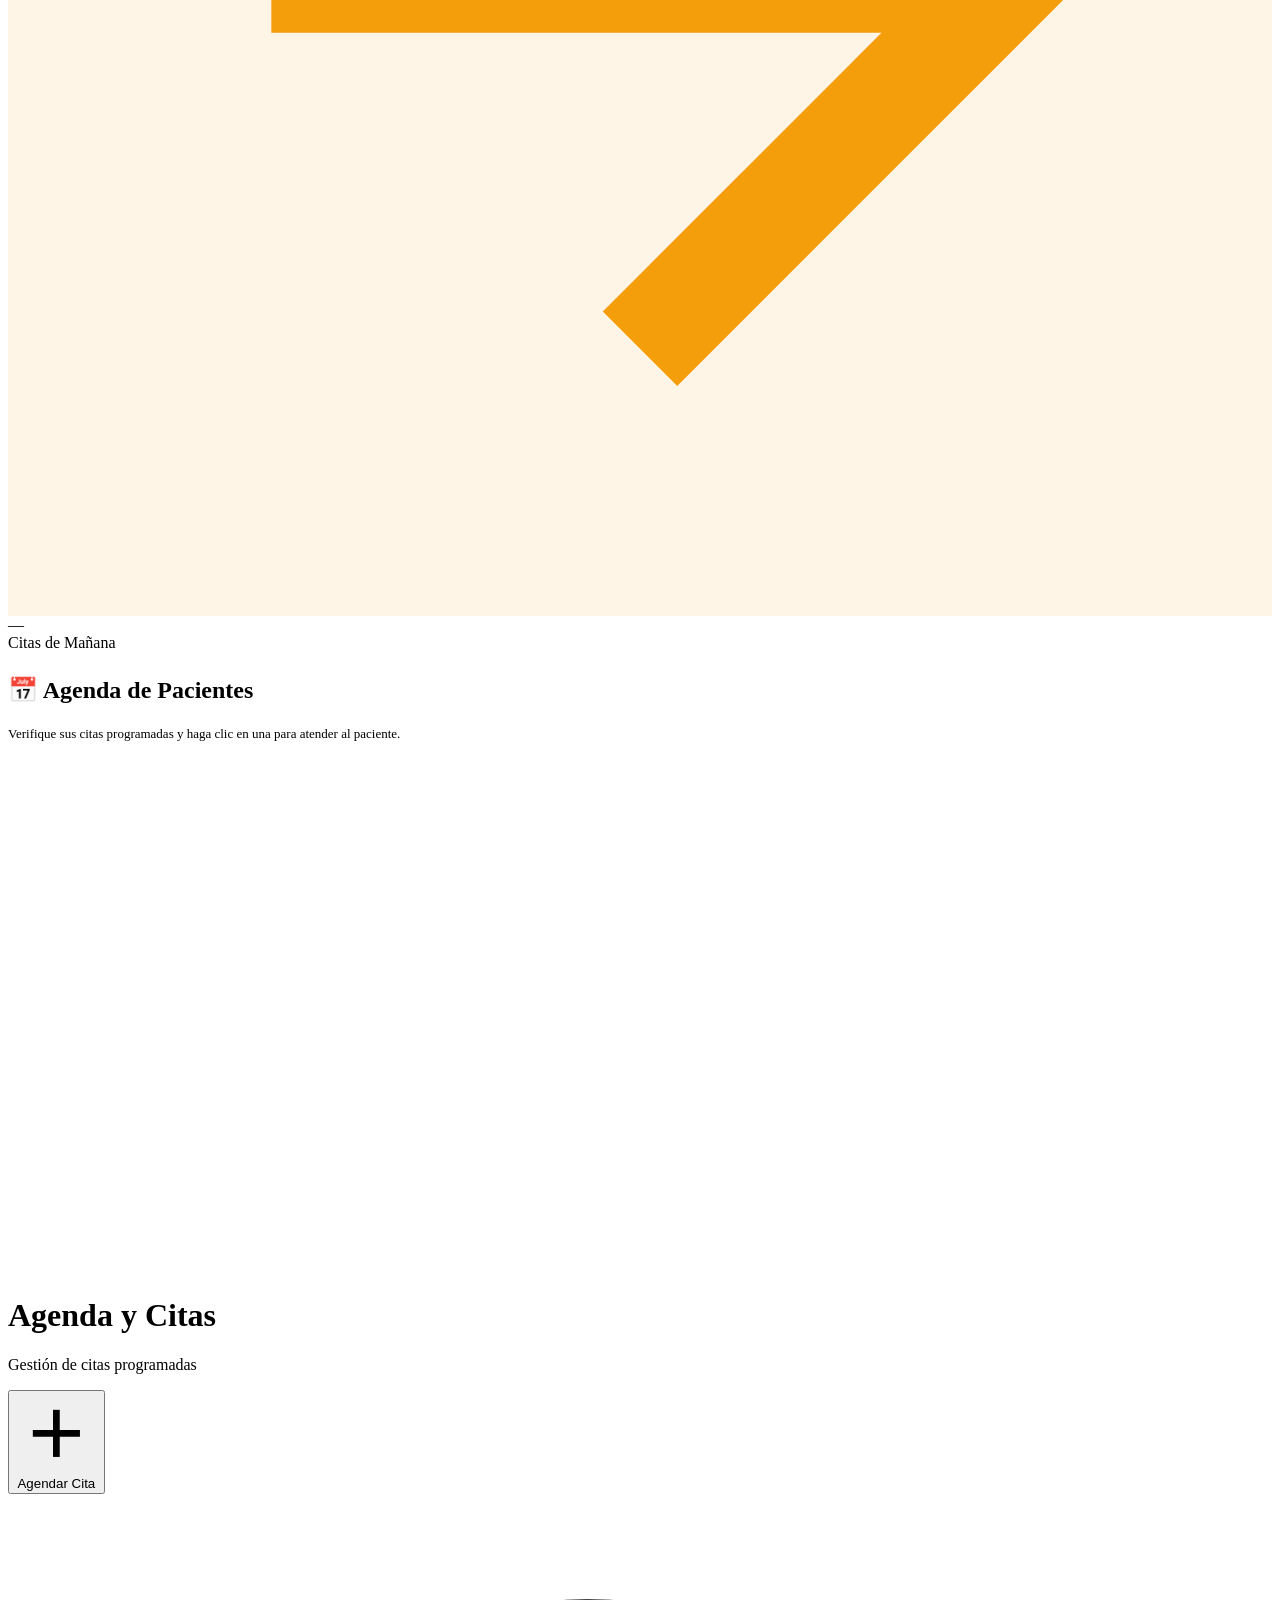
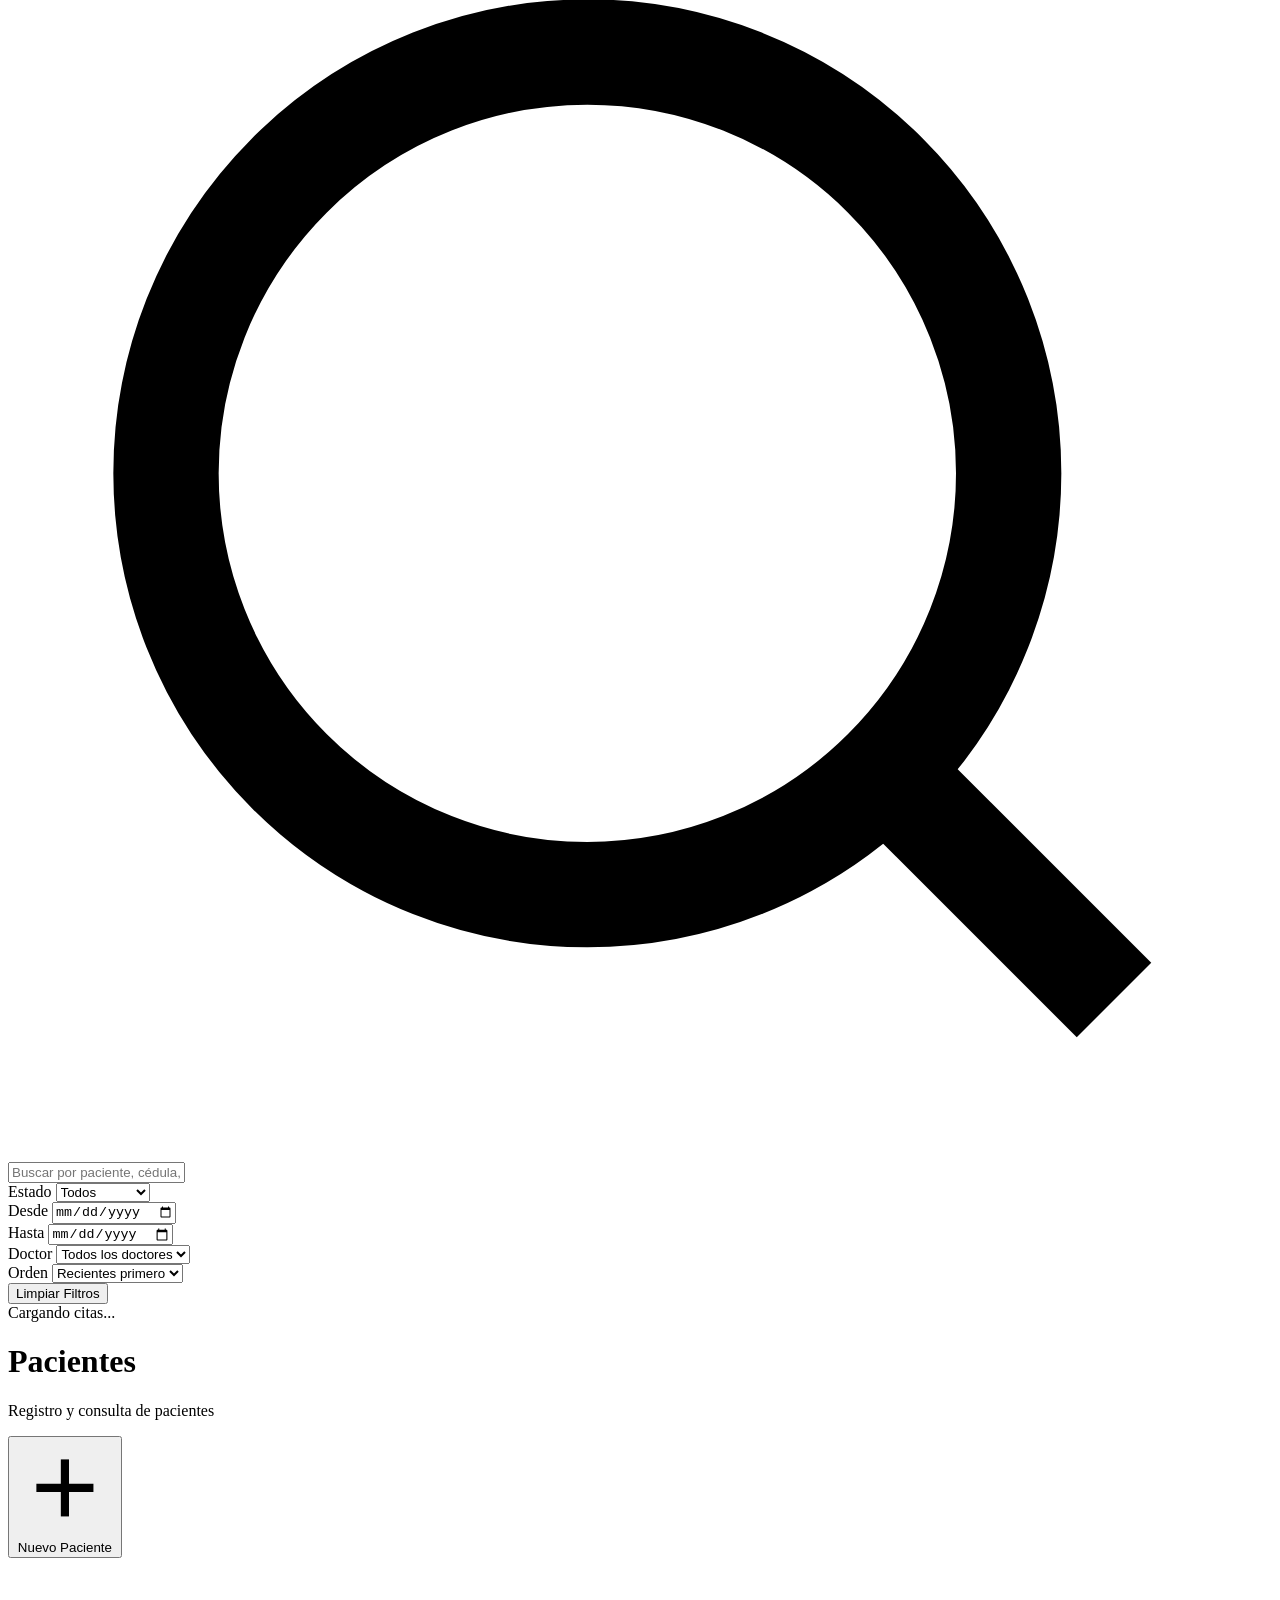
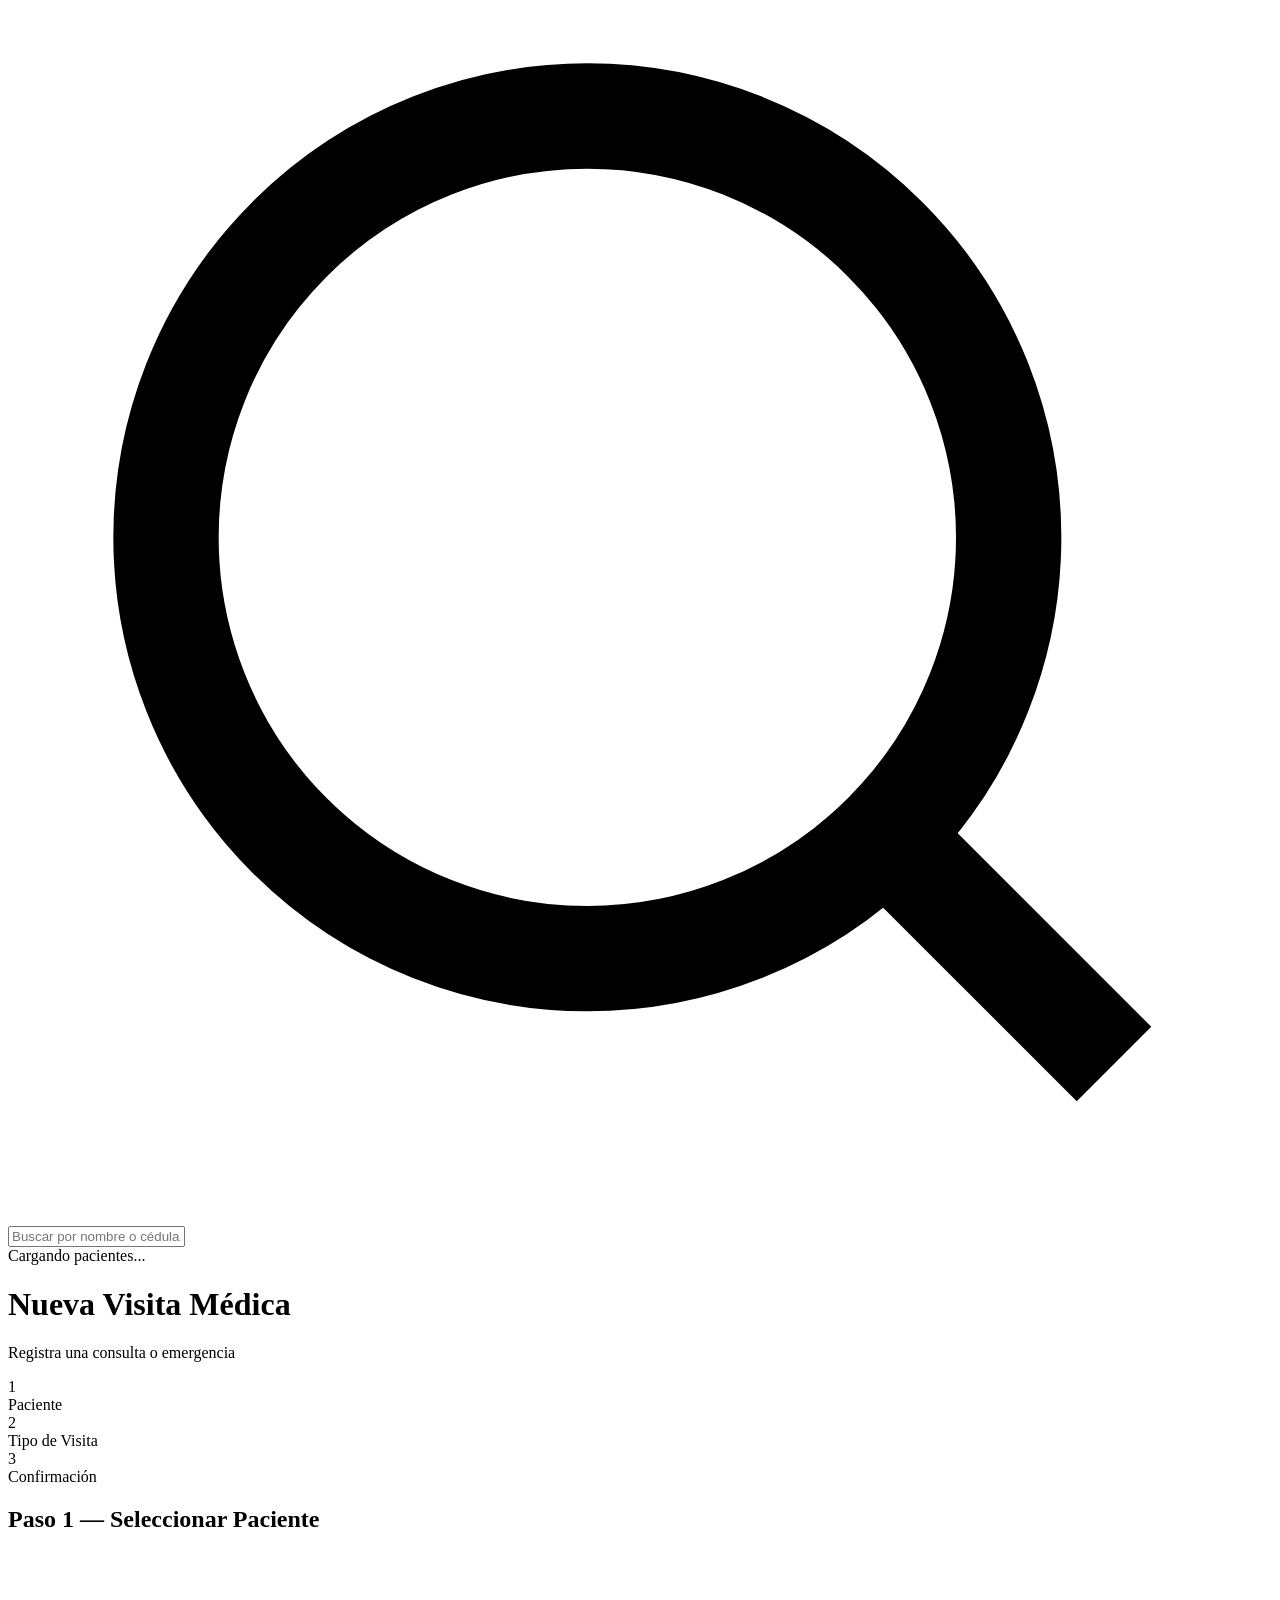
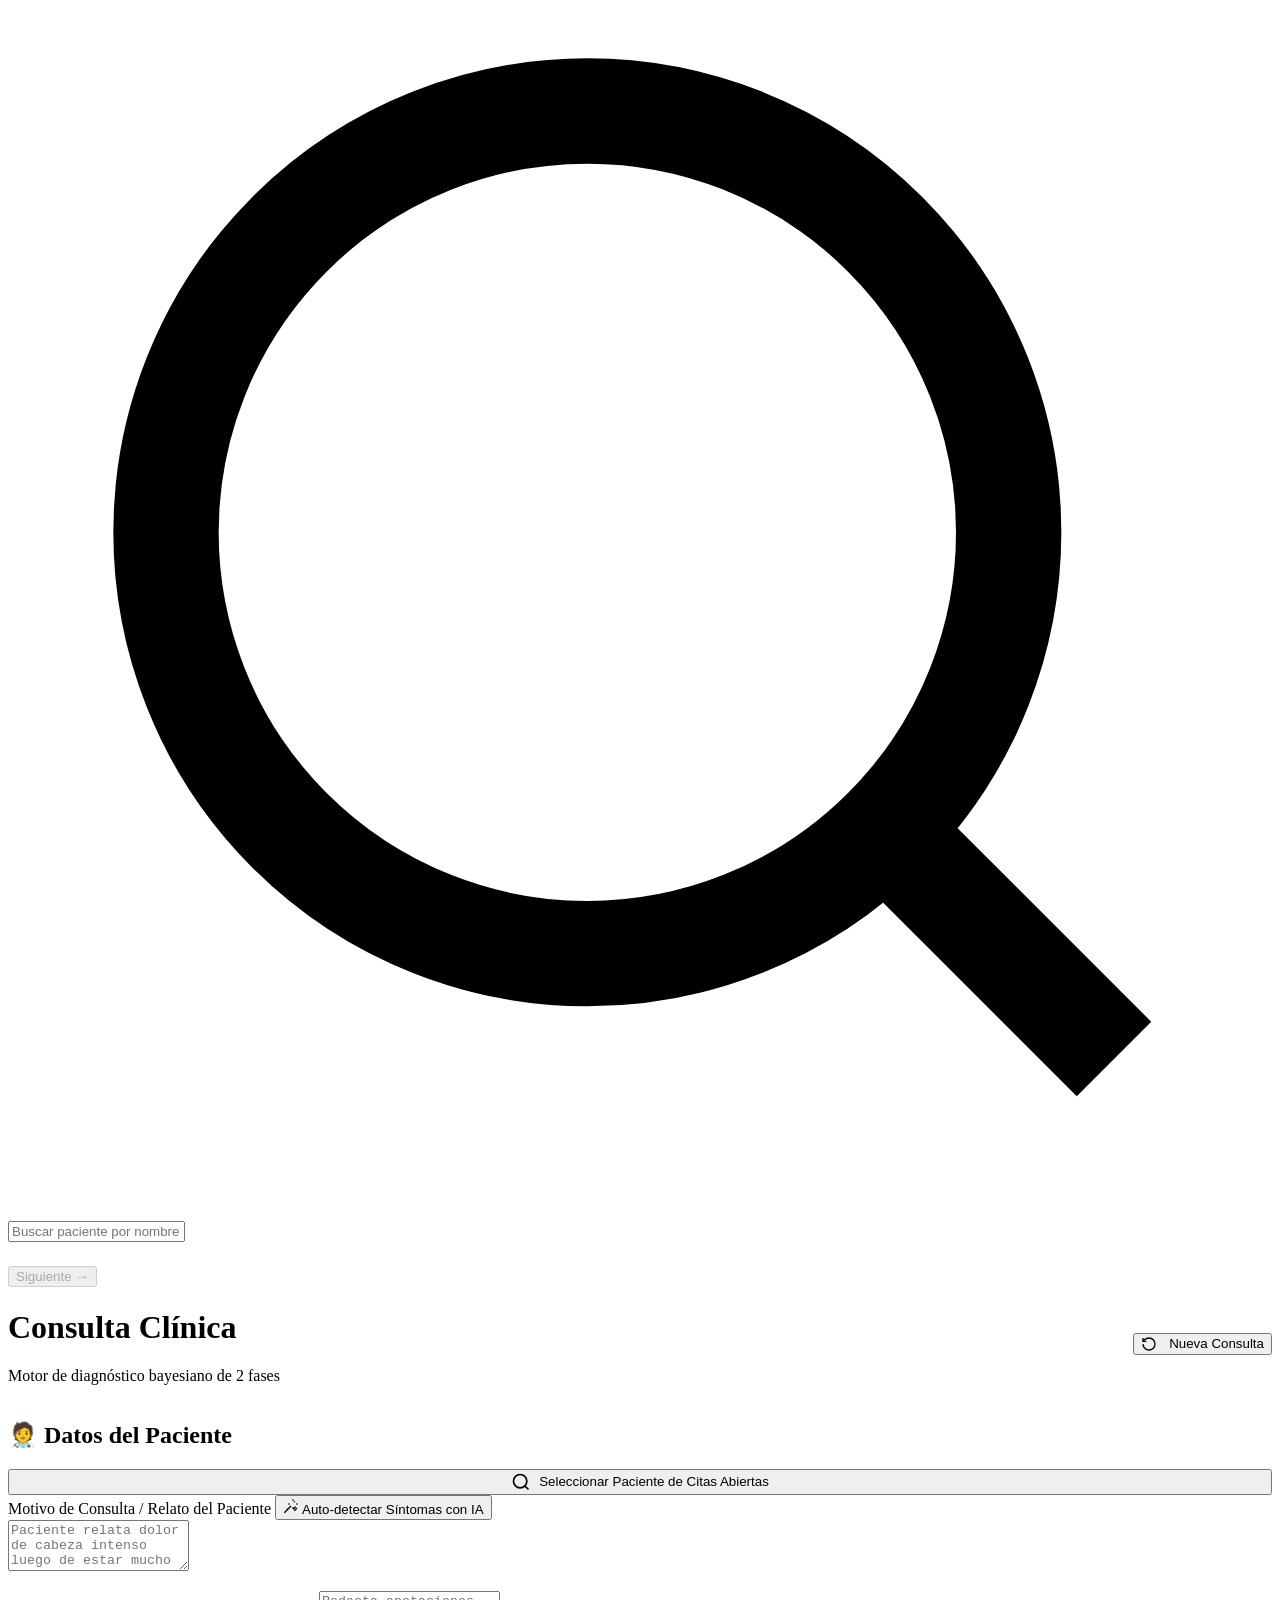
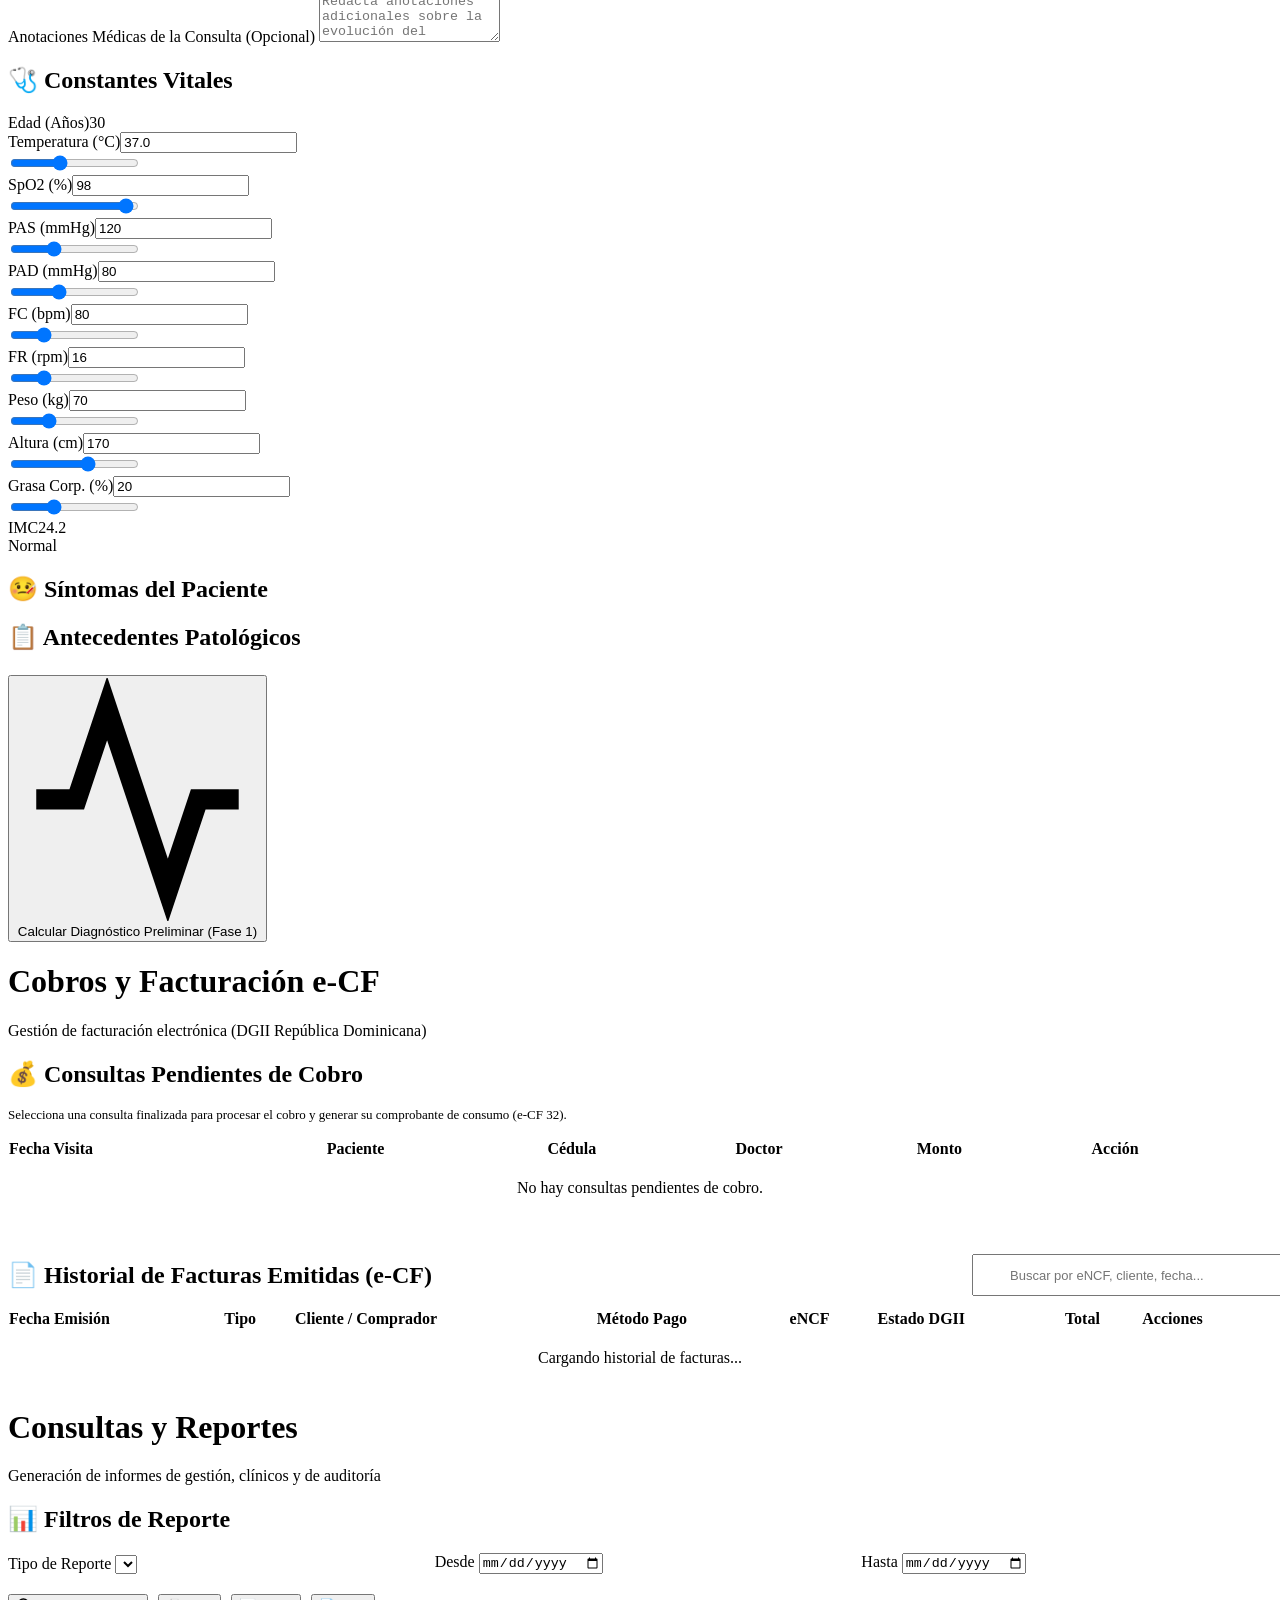
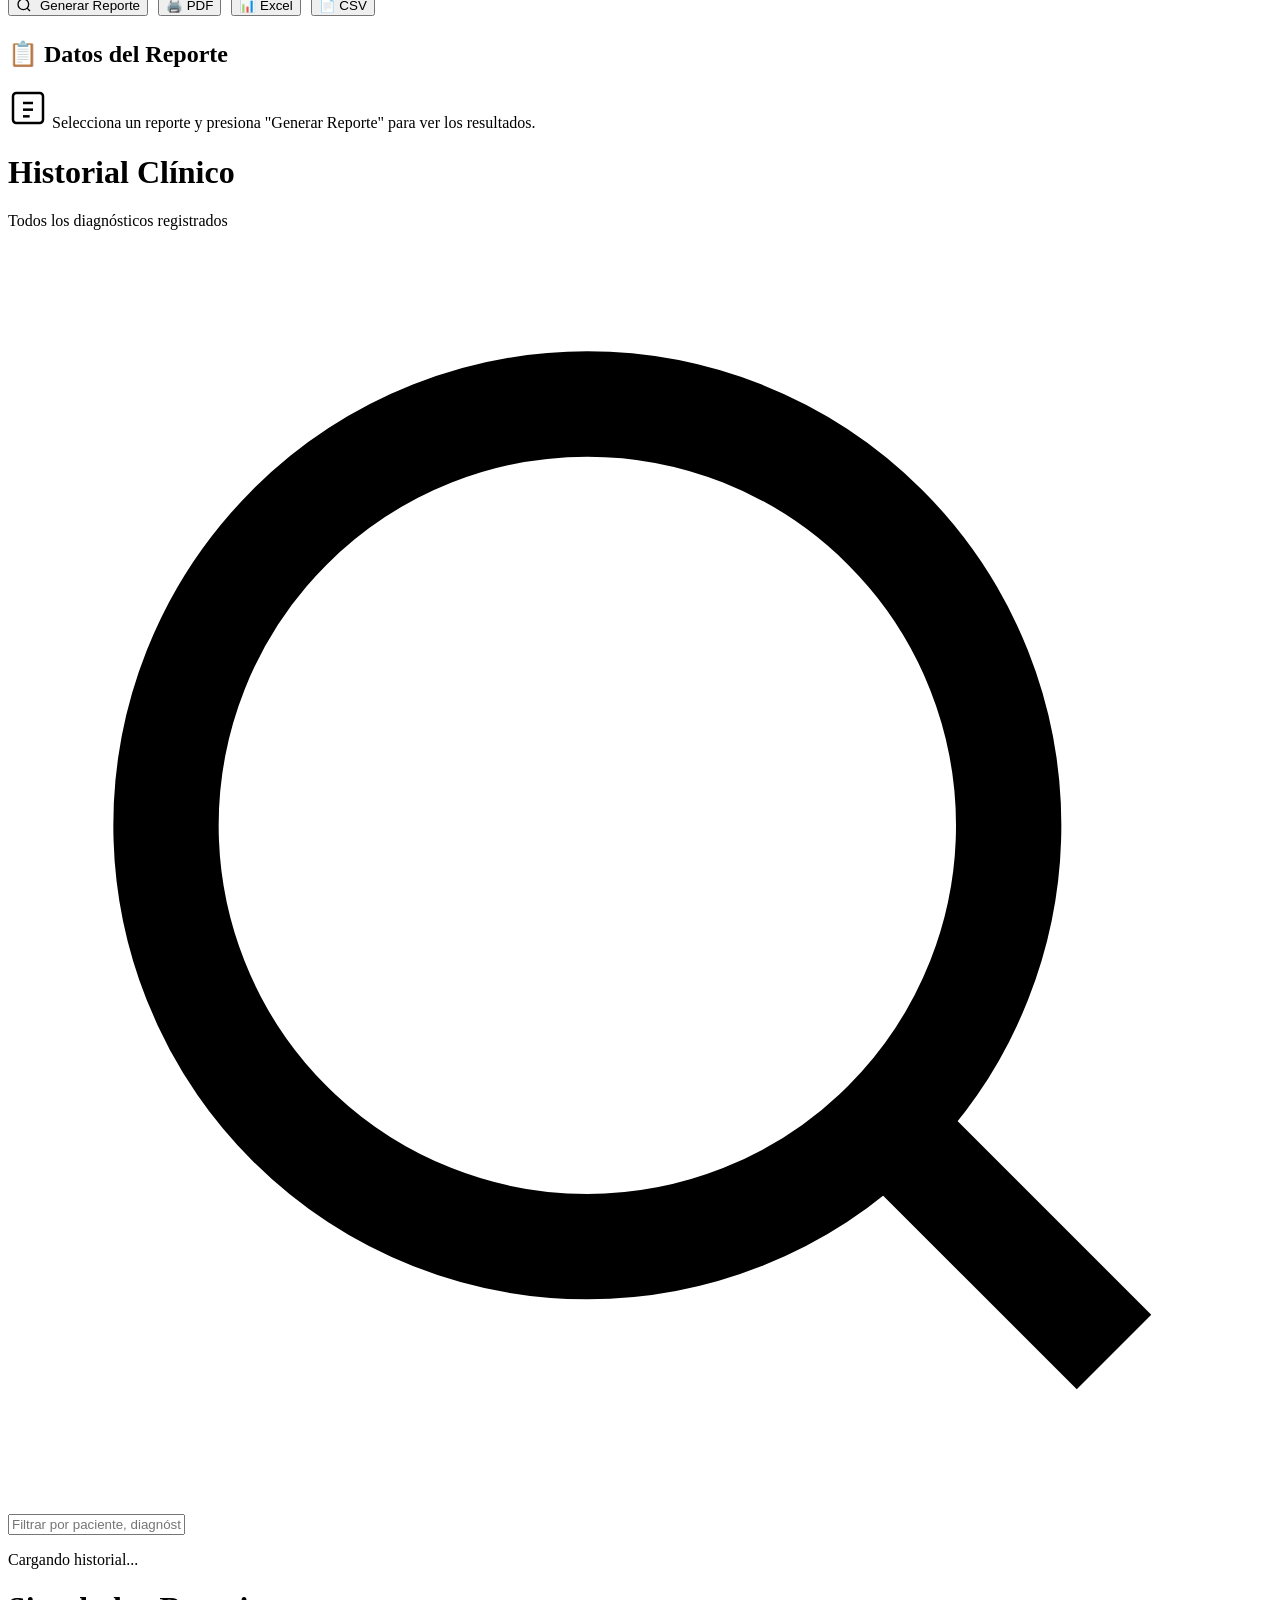
==== commit 0b0a57d0: "4mil" ====
--- a/static/index.html
+++ b/static/index.html
@@ -106,10 +106,13 @@
             <span class="star star-2">✦</span>
             <span class="star star-3">★</span>
           </div>
-          <div class="theme-switch-handle">
-            <svg class="handle-icon sun" viewBox="0 0 24 24" fill="none" stroke="currentColor" stroke-width="2.5" stroke-linecap="round" stroke-linejoin="round"><circle cx="12" cy="12" r="5"/><line x1="12" y1="1" x2="12" y2="3"/><line x1="12" y1="21" x2="12" y2="23"/><line x1="4.22" y1="4.22" x2="5.64" y2="5.64"/><line x1="18.36" y1="18.36" x2="19.78" y2="19.78"/><line x1="1" y1="12" x2="3" y2="12"/><line x1="21" y1="12" x2="23" y2="12"/><line x1="4.22" y1="19.78" x2="5.64" y2="18.36"/><line x1="18.36" y1="5.64" x2="19.78" y2="4.22"/></svg>
-            <svg class="handle-icon moon" viewBox="0 0 24 24" fill="none" stroke="currentColor" stroke-width="2.5" stroke-linecap="round" stroke-linejoin="round"><path d="M21 12.79A9 9 0 1 1 11.21 3 7 7 0 0 0 21 12.79z"/></svg>
-          </div>
+          <div class="theme-switch-handle"></div>
+          <span class="theme-icon-slot slot-left">
+            <svg class="icon-svg moon" viewBox="0 0 24 24" fill="none" stroke="currentColor" stroke-width="2.5" stroke-linecap="round" stroke-linejoin="round"><path d="M21 12.79A9 9 0 1 1 11.21 3 7 7 0 0 0 21 12.79z"/></svg>
+          </span>
+          <span class="theme-icon-slot slot-right">
+            <svg class="icon-svg sun" viewBox="0 0 24 24" fill="none" stroke="currentColor" stroke-width="2.5" stroke-linecap="round" stroke-linejoin="round"><circle cx="12" cy="12" r="5"/><line x1="12" y1="1" x2="12" y2="3"/><line x1="12" y1="21" x2="12" y2="23"/><line x1="4.22" y1="4.22" x2="5.64" y2="5.64"/><line x1="18.36" y1="18.36" x2="19.78" y2="19.78"/><line x1="1" y1="12" x2="3" y2="12"/><line x1="21" y1="12" x2="23" y2="12"/><line x1="4.22" y1="19.78" x2="5.64" y2="18.36"/><line x1="18.36" y1="5.64" x2="19.78" y2="4.22"/></svg>
+          </span>
         </button>
       </div>
       <button class="btn-logout" onclick="handleLogout()">
@@ -1923,8 +1926,8 @@
         <input type="hidden" id="edit-user-id" value="" />
         <input type="hidden" id="usr-photourl" value="" />
         
-        <!-- Foto de Perfil y campos de inicio lado a lado -->
-        <div style="display: flex; gap: 16px; margin-bottom: 16px; align-items: flex-start;">
+        <!-- Foto de Perfil y Cédula al inicio lado a lado -->
+        <div style="display: flex; gap: 16px; margin-bottom: 16px; align-items: flex-end;">
           <div class="doctor-photo-preview"
             style="width: 100px; height: 120px; border-radius: 8px; border: 1px dashed var(--border); overflow: hidden; display: flex; align-items: center; justify-content: center; background: var(--bg-input); flex-shrink: 0;">
             <img id="usr-photo-preview" src="" style="width: 100%; height: 100%; object-fit: cover; display: none;" />
@@ -1935,37 +1938,38 @@
             </svg>
           </div>
           <div style="flex: 1;">
-            <div class="form-row">
-              <div class="form-group">
-                <label class="form-label">Cédula</label>
-                <div style="display:flex; gap:8px;">
-                  <input type="text" id="usr-cedula" class="form-input" placeholder="001-0000000-0" style="flex: 1; min-width: 0;" />
-                  <button type="button" class="btn-primary" style="padding: 8px 12px; font-size:12px;"
-                    onclick="lookupDoctorCedula('usr')">Buscar JCE</button>
-                </div>
-              </div>
-              <div class="form-group">
-                <label class="form-label">Rol</label>
-                <div class="segmented-control">
-                  <input type="radio" id="role-doctor" name="usr-role-radio" value="doctor" checked onchange="document.getElementById('usr-role').value = this.value; onRoleChange();" />
-                  <input type="radio" id="role-secretaria" name="usr-role-radio" value="secretaria" onchange="document.getElementById('usr-role').value = this.value; onRoleChange();" />
-                  <input type="radio" id="role-admin" name="usr-role-radio" value="admin" onchange="document.getElementById('usr-role').value = this.value; onRoleChange();" />
-                  <label for="role-doctor">Doctor</label>
-                  <label for="role-secretaria">Secretaría</label>
-                  <label for="role-admin">Admin</label>
-                  <span class="segmented-indicator"></span>
-                </div>
-                <input type="hidden" id="usr-role" value="doctor" />
+            <div class="form-group" style="margin-bottom: 0;">
+              <label class="form-label">Cédula</label>
+              <div style="display:flex; gap:8px;">
+                <input type="text" id="usr-cedula" class="form-input" placeholder="001-0000000-0" style="flex: 1; min-width: 0;" />
+                <button type="button" class="btn-primary" style="padding: 8px 12px; font-size:12px;"
+                  onclick="lookupDoctorCedula('usr')">Buscar JCE</button>
               </div>
             </div>
           </div>
         </div>
 
         <div class="form-row">
+          <div class="form-group">
+            <label class="form-label">Rol</label>
+            <div class="segmented-control">
+              <input type="radio" id="role-doctor" name="usr-role-radio" value="doctor" checked onchange="document.getElementById('usr-role').value = this.value; onRoleChange();" />
+              <input type="radio" id="role-secretaria" name="usr-role-radio" value="secretaria" onchange="document.getElementById('usr-role').value = this.value; onRoleChange();" />
+              <input type="radio" id="role-admin" name="usr-role-radio" value="admin" onchange="document.getElementById('usr-role').value = this.value; onRoleChange();" />
+              <label for="role-doctor">Doctor</label>
+              <label for="role-secretaria">Secretaría</label>
+              <label for="role-admin">Admin</label>
+              <span class="segmented-indicator"></span>
+            </div>
+            <input type="hidden" id="usr-role" value="doctor" />
+          </div>
           <div class="form-group">
             <label class="form-label">Usuario <span class="badge-required">*</span></label>
             <input type="text" id="usr-username" class="form-input" placeholder="dr.garcia" autocomplete="off" />
           </div>
+        </div>
+
+        <div class="form-row">
           <div class="form-group">
             <label class="form-label">Contraseña <span class="badge-required">*</span></label>
             <div class="input-wrap" style="position: relative;">
@@ -1979,16 +1983,15 @@
               </button>
             </div>
           </div>
-        </div>
-        <div class="form-row">
-          <div class="form-group">
-            <label class="form-label">Nombre Completo</label>
-            <input type="text" id="usr-fullname" class="form-input" placeholder="Dr. José García" />
-          </div>
           <div class="form-group">
             <label class="form-label">Email</label>
             <input type="email" id="usr-email" class="form-input" placeholder="doctor@hospital.com" />
           </div>
+        </div>
+        
+        <div class="form-group">
+          <label class="form-label">Nombre Completo</label>
+          <input type="text" id="usr-fullname" class="form-input" placeholder="Dr. José García" />
         </div>
         
         <div id="doctor-fields">
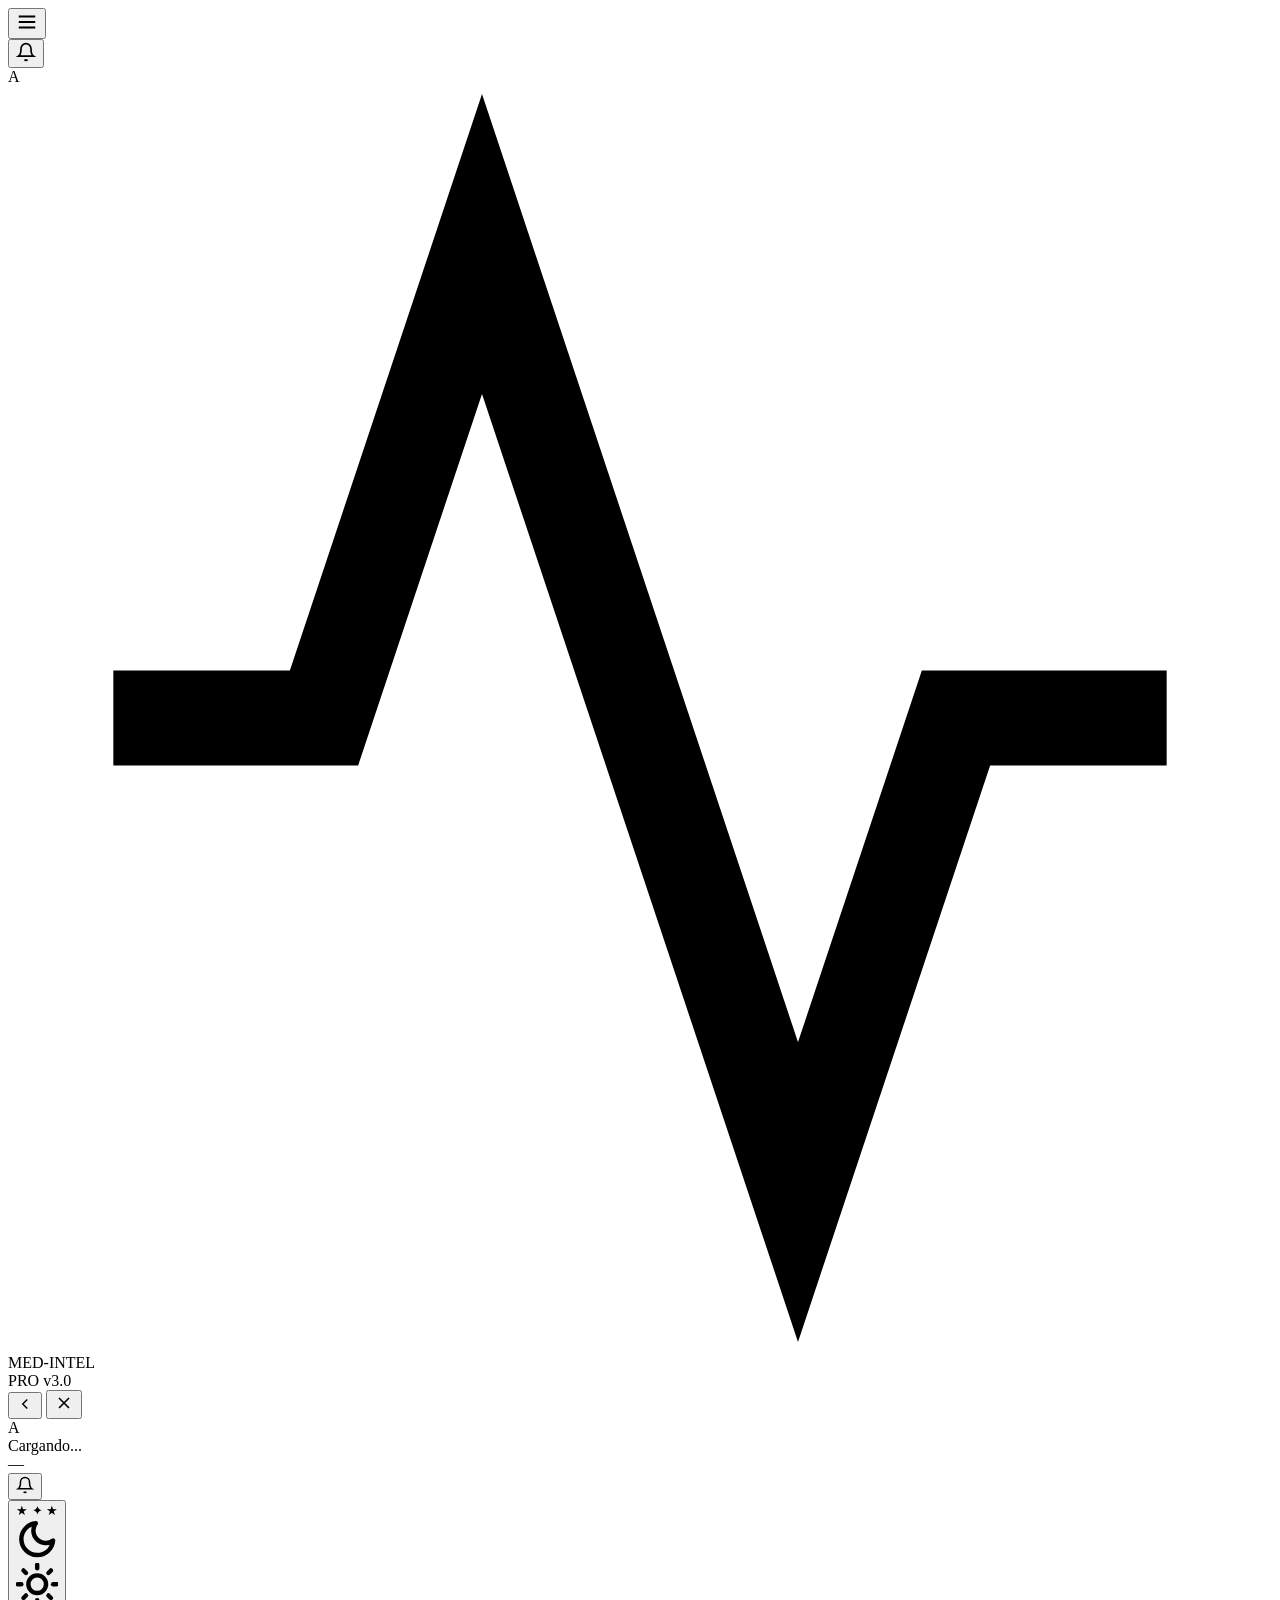
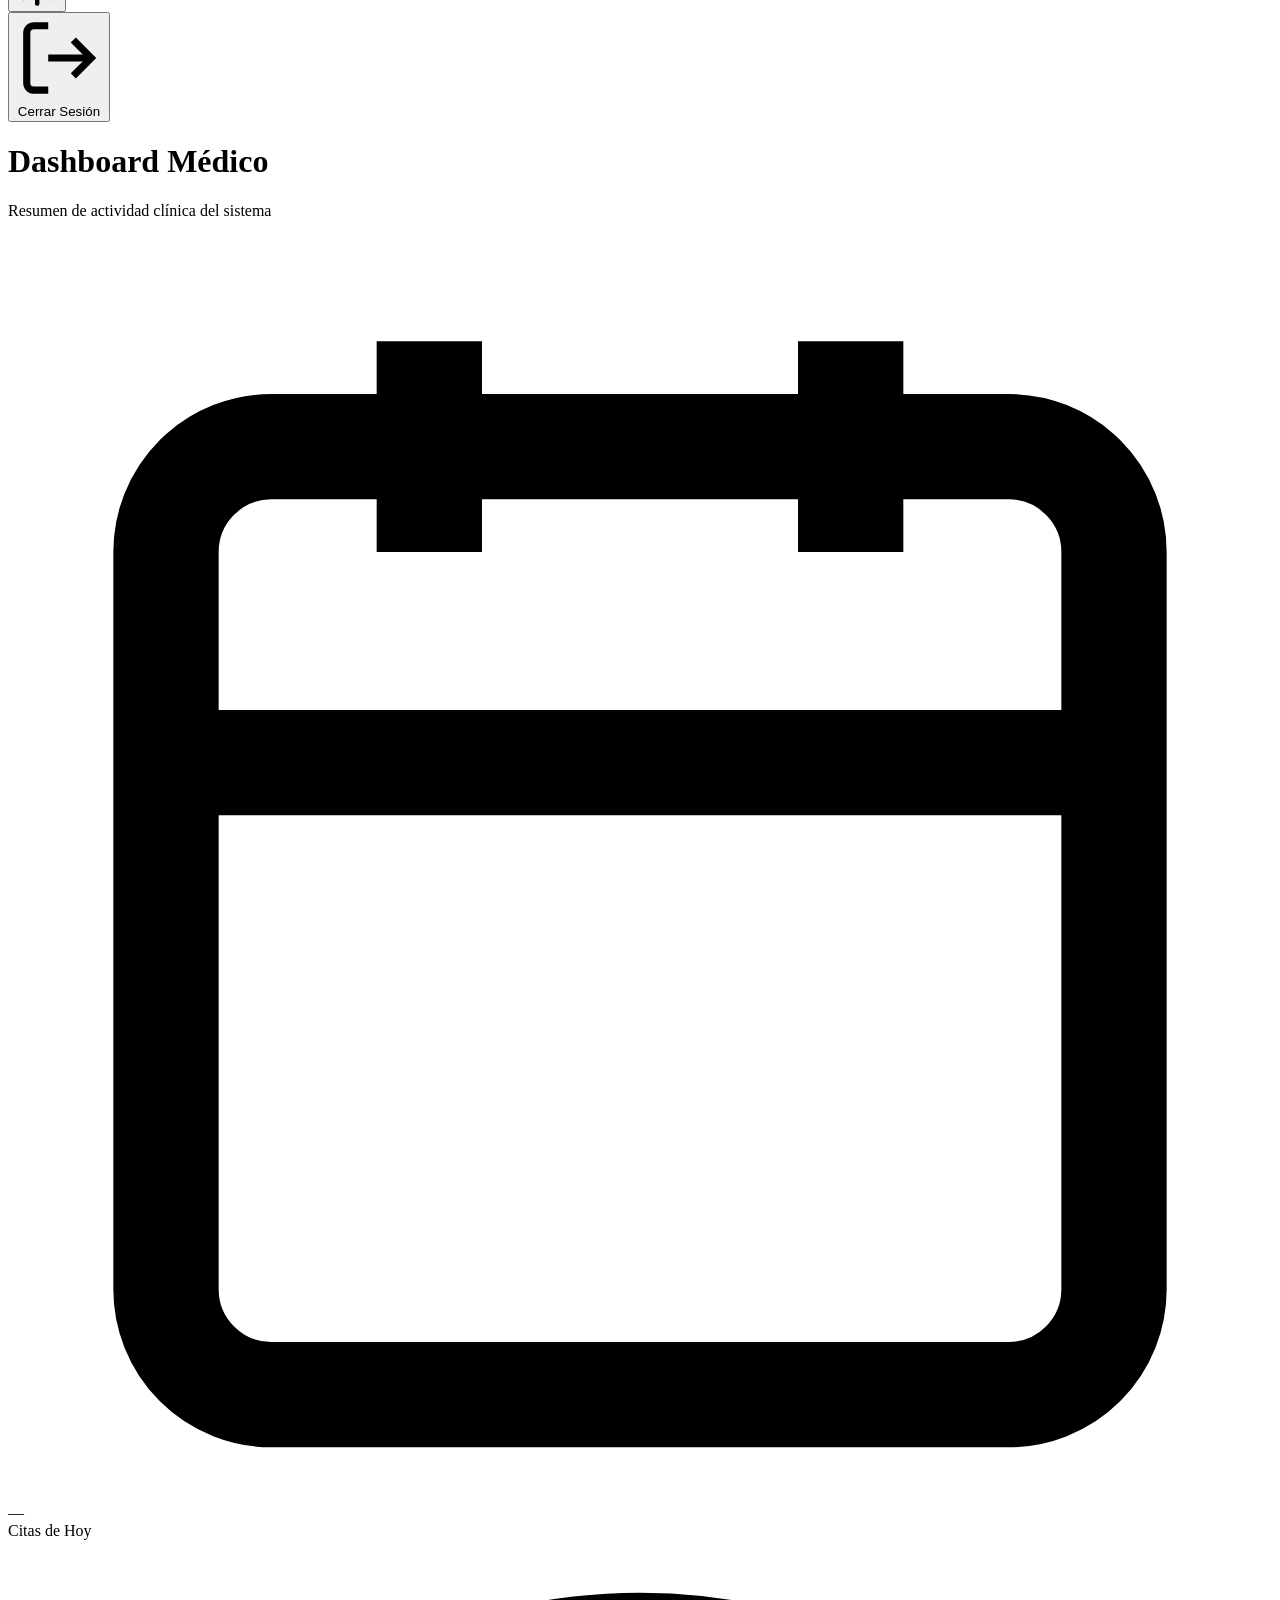
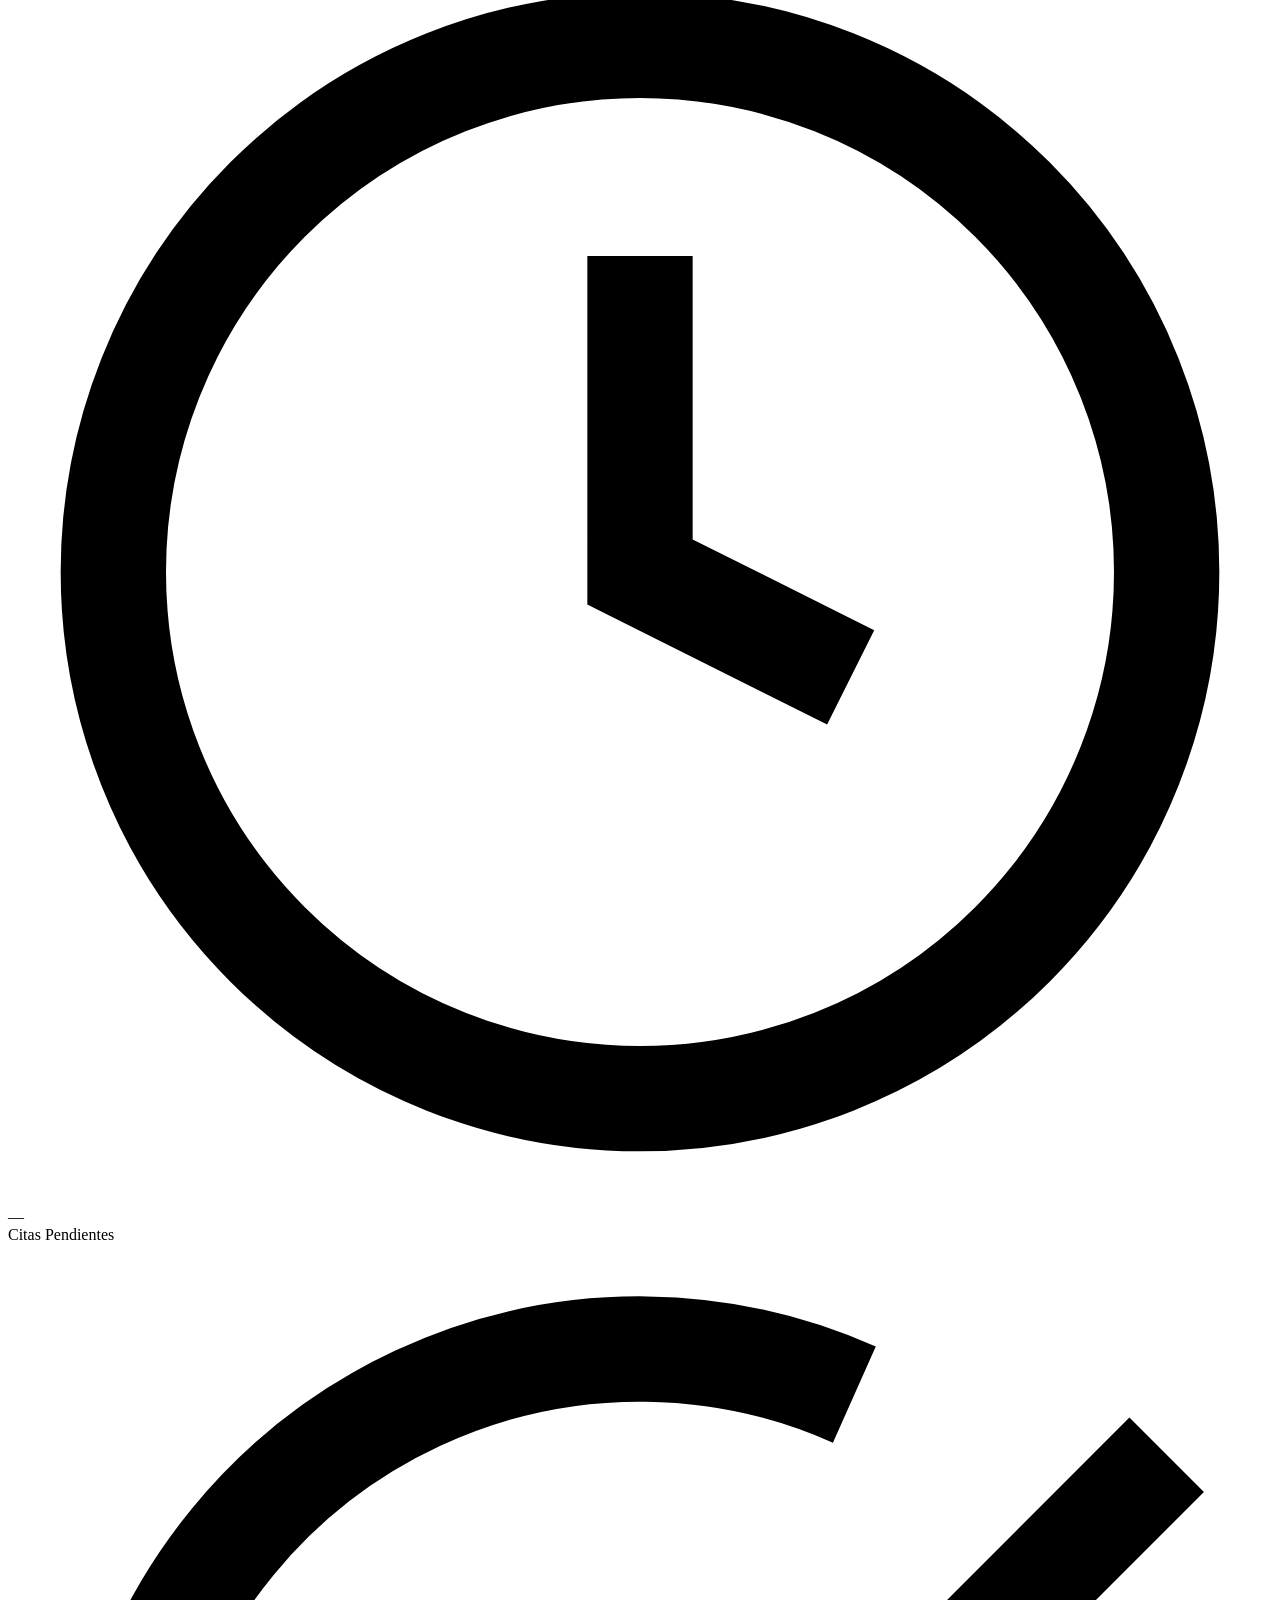
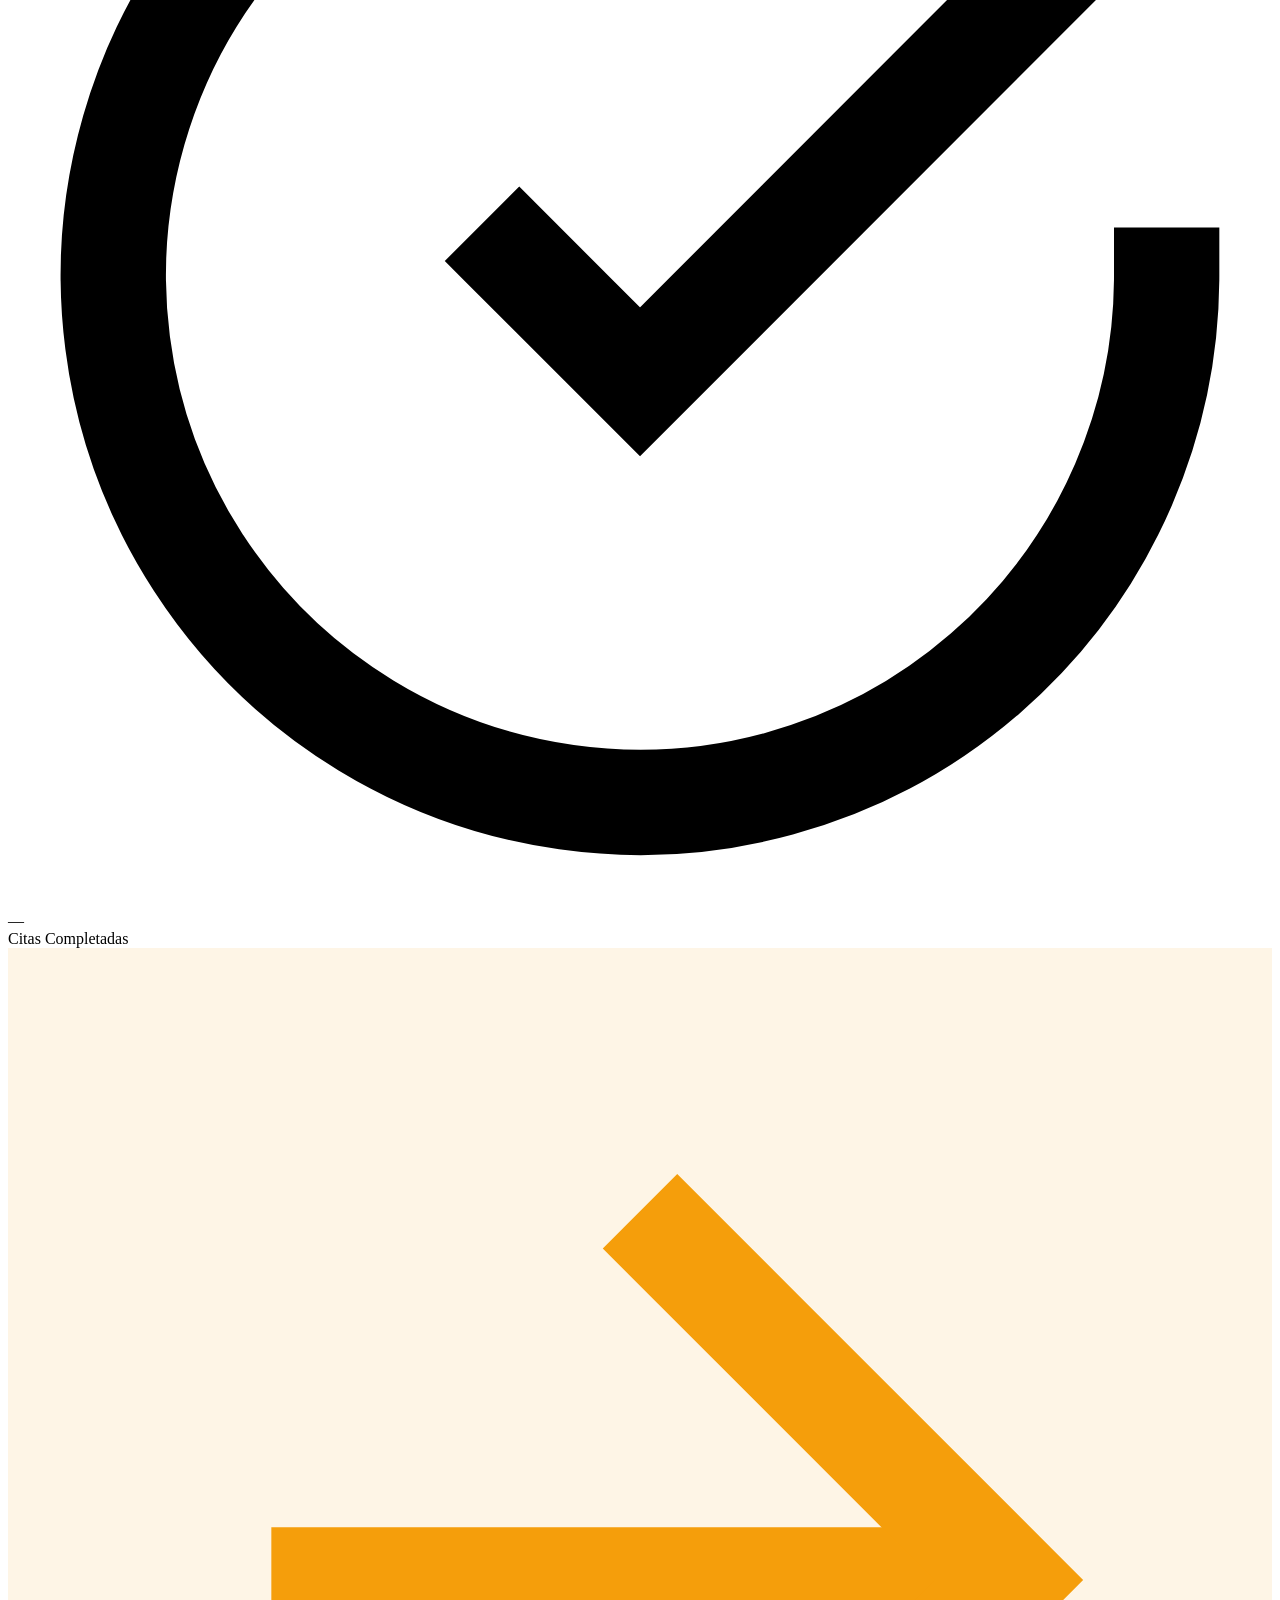
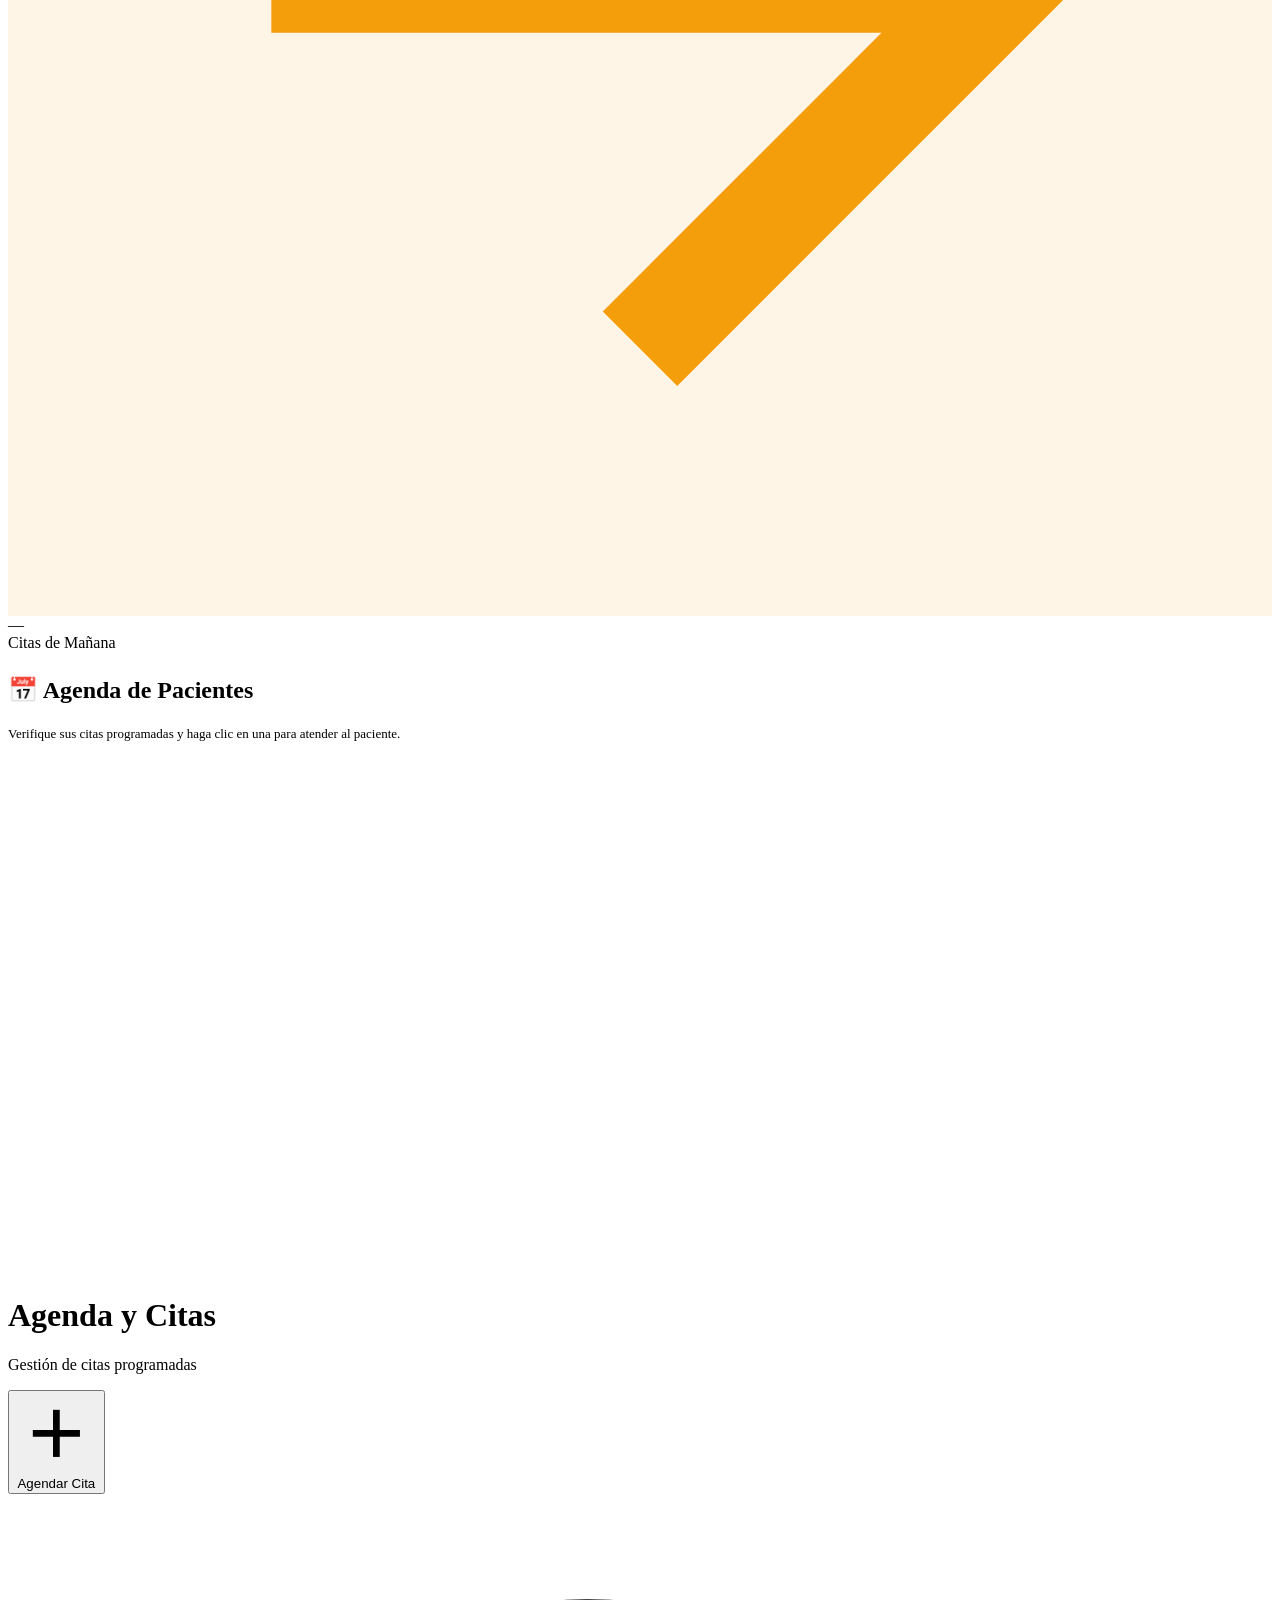
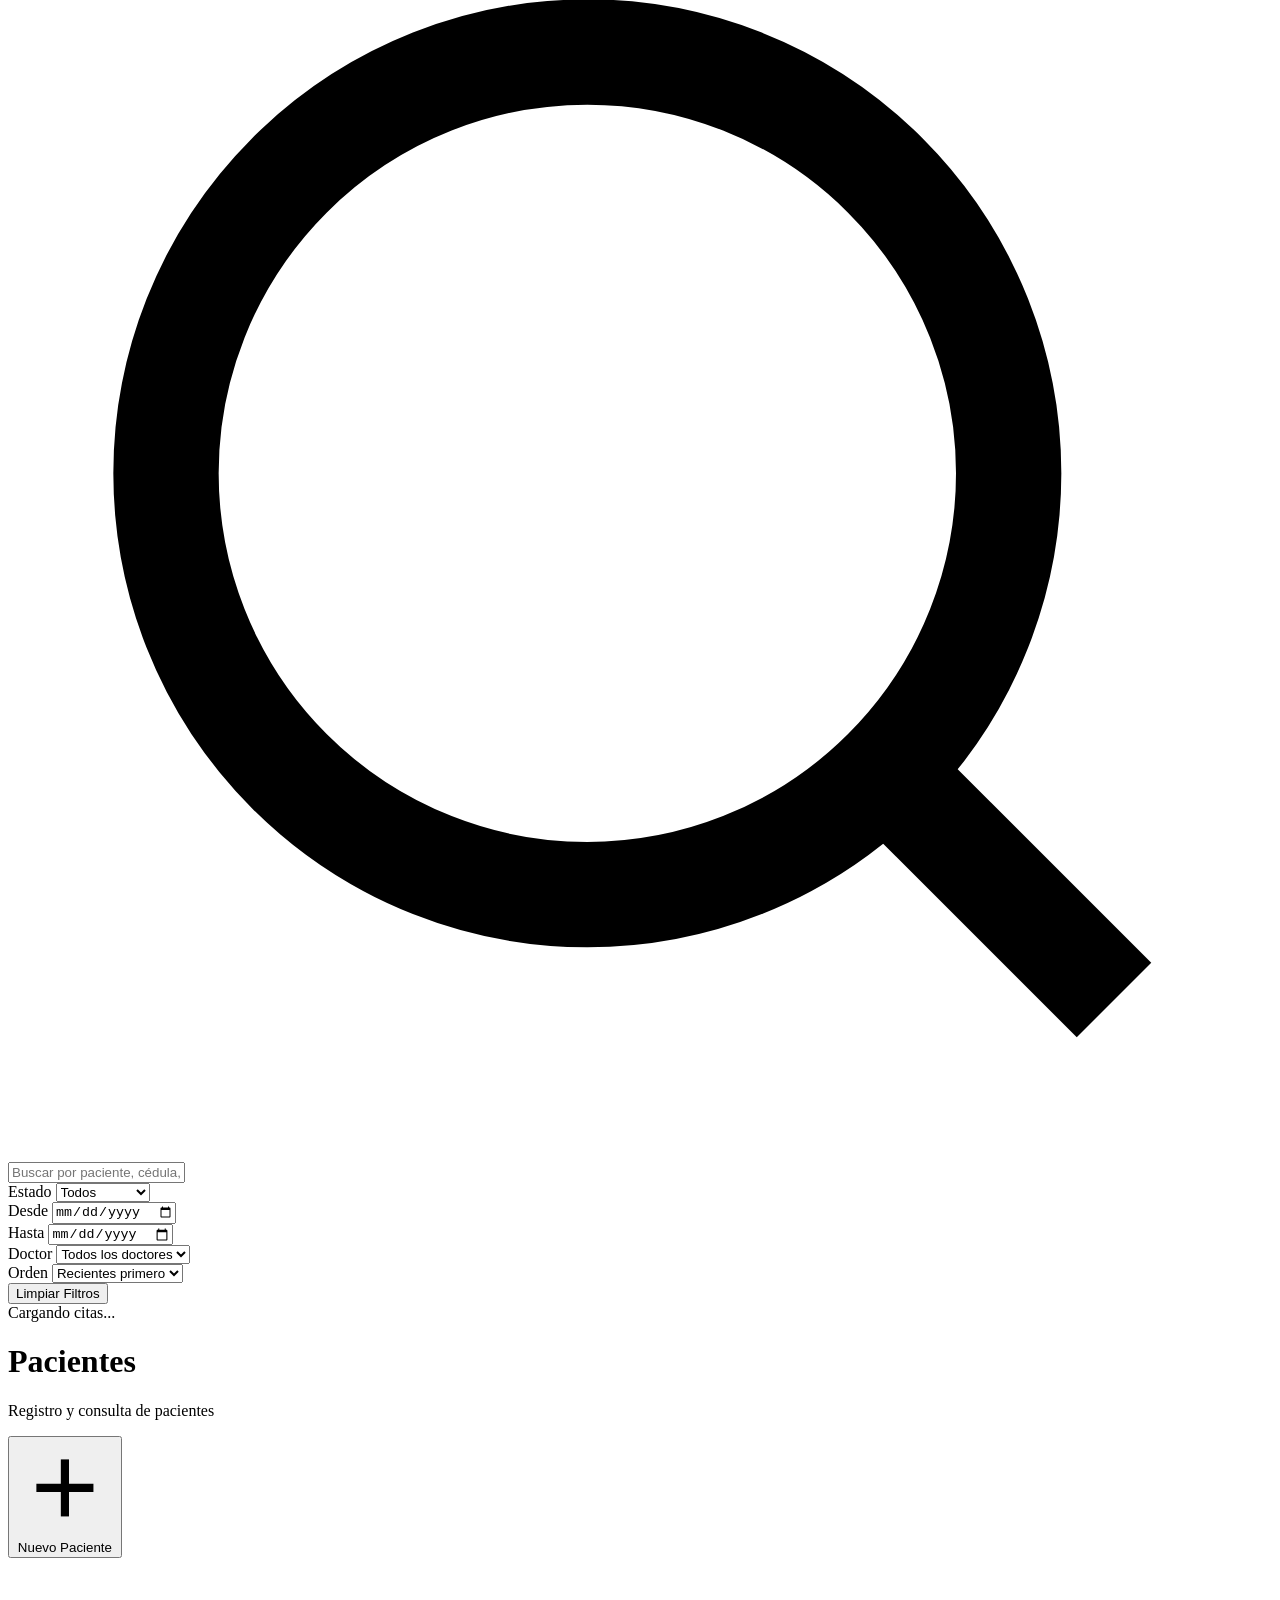
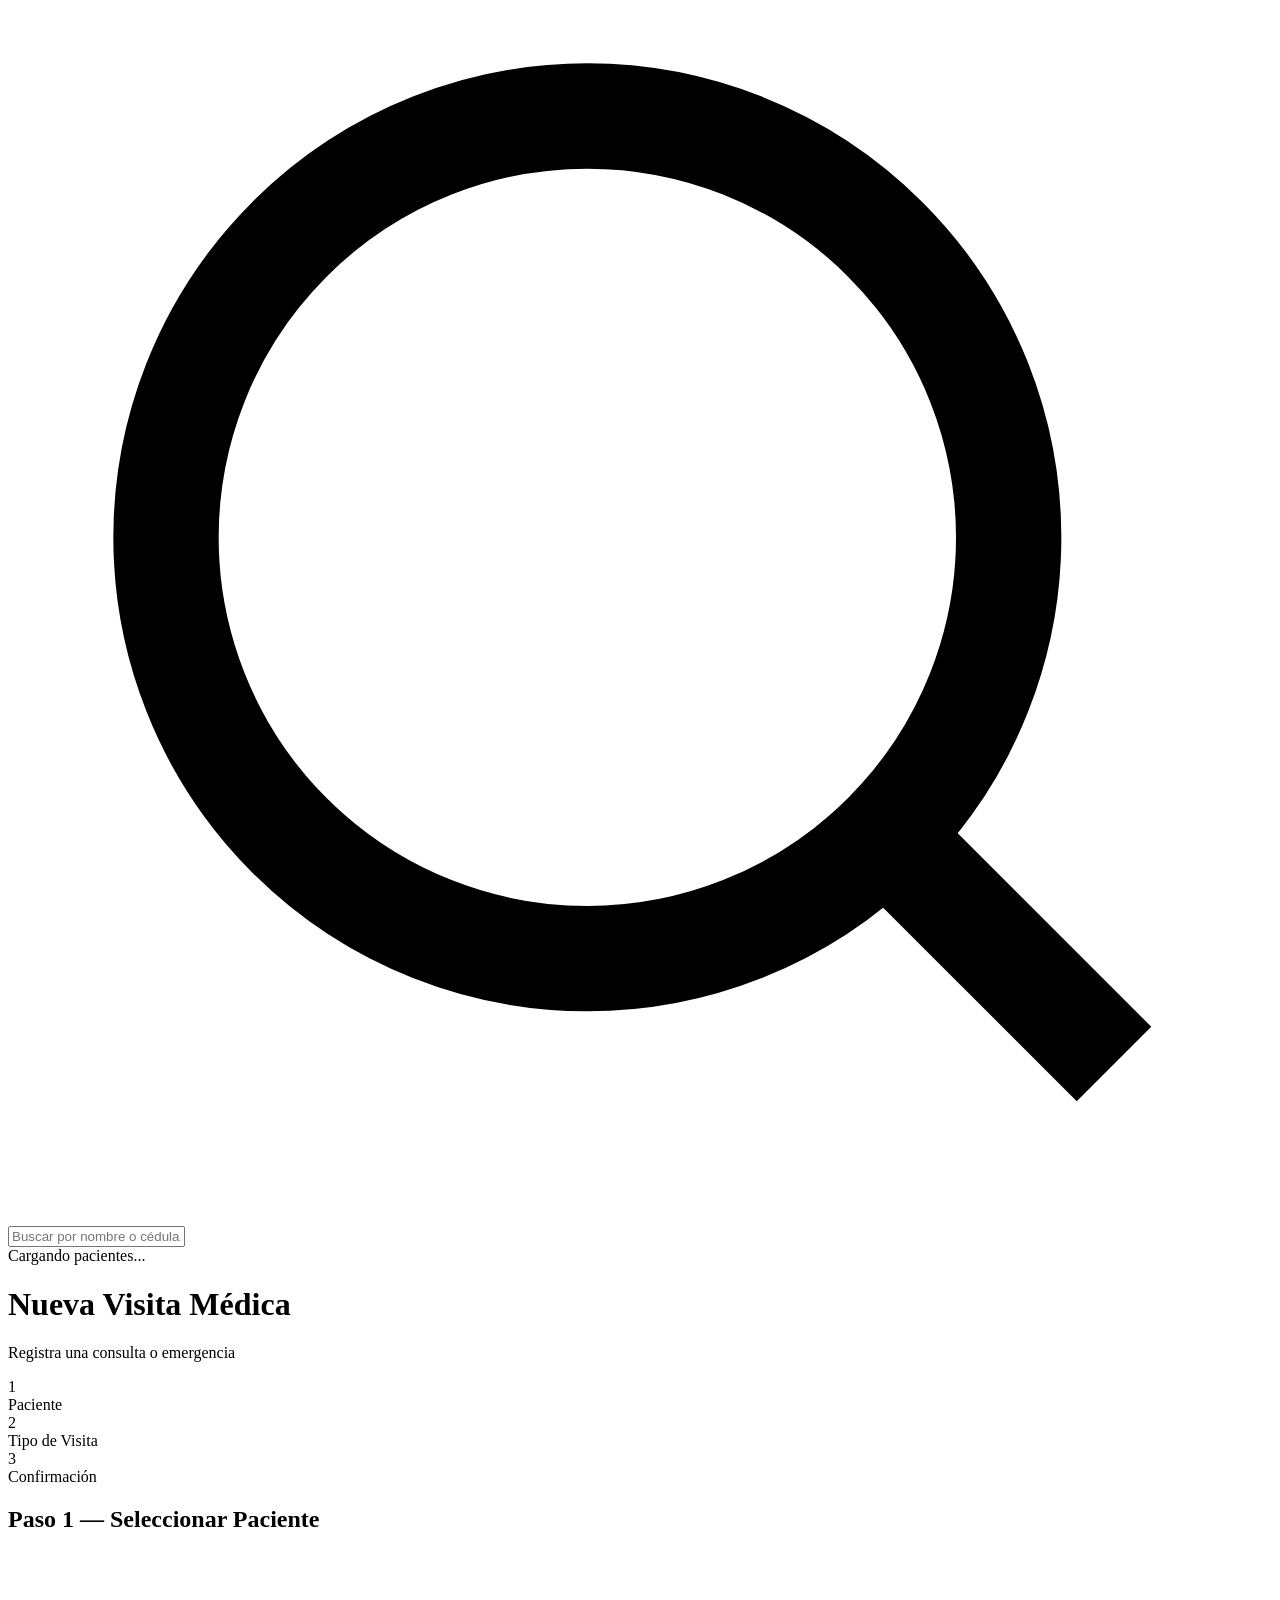
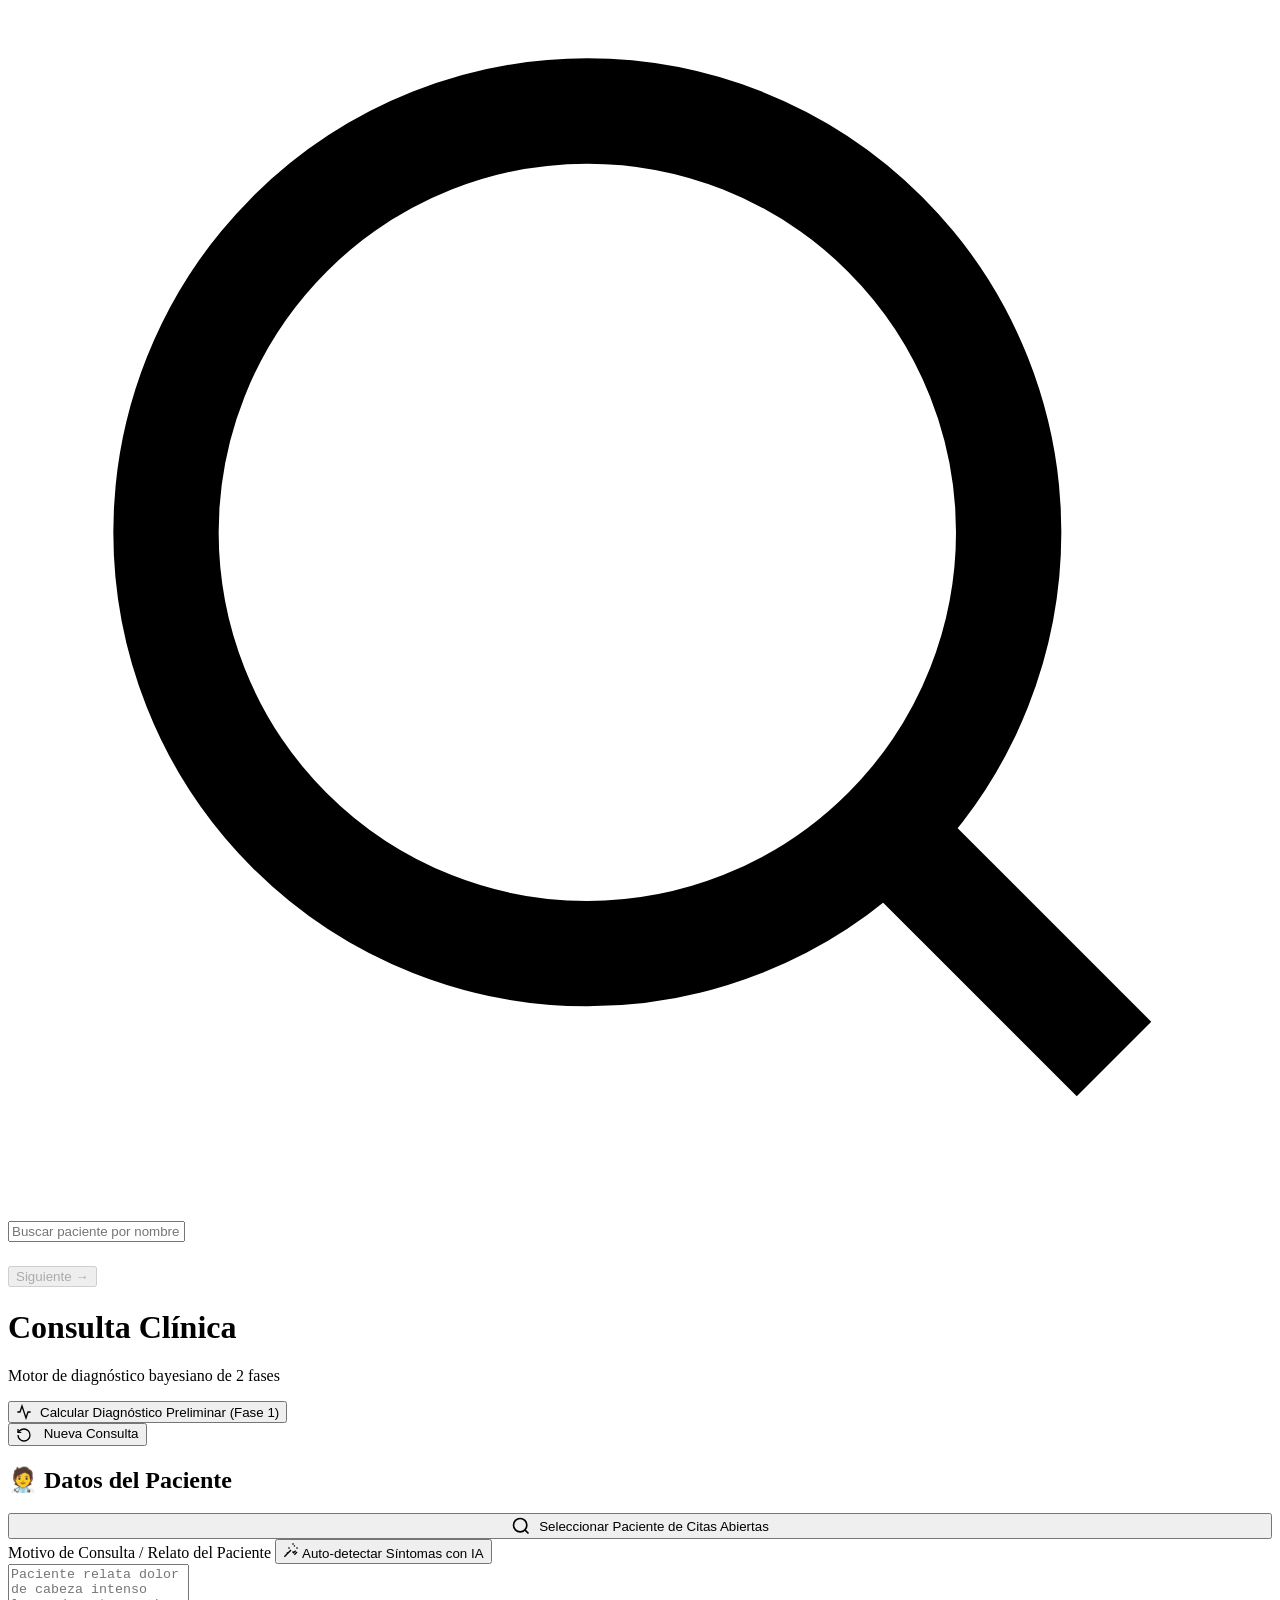
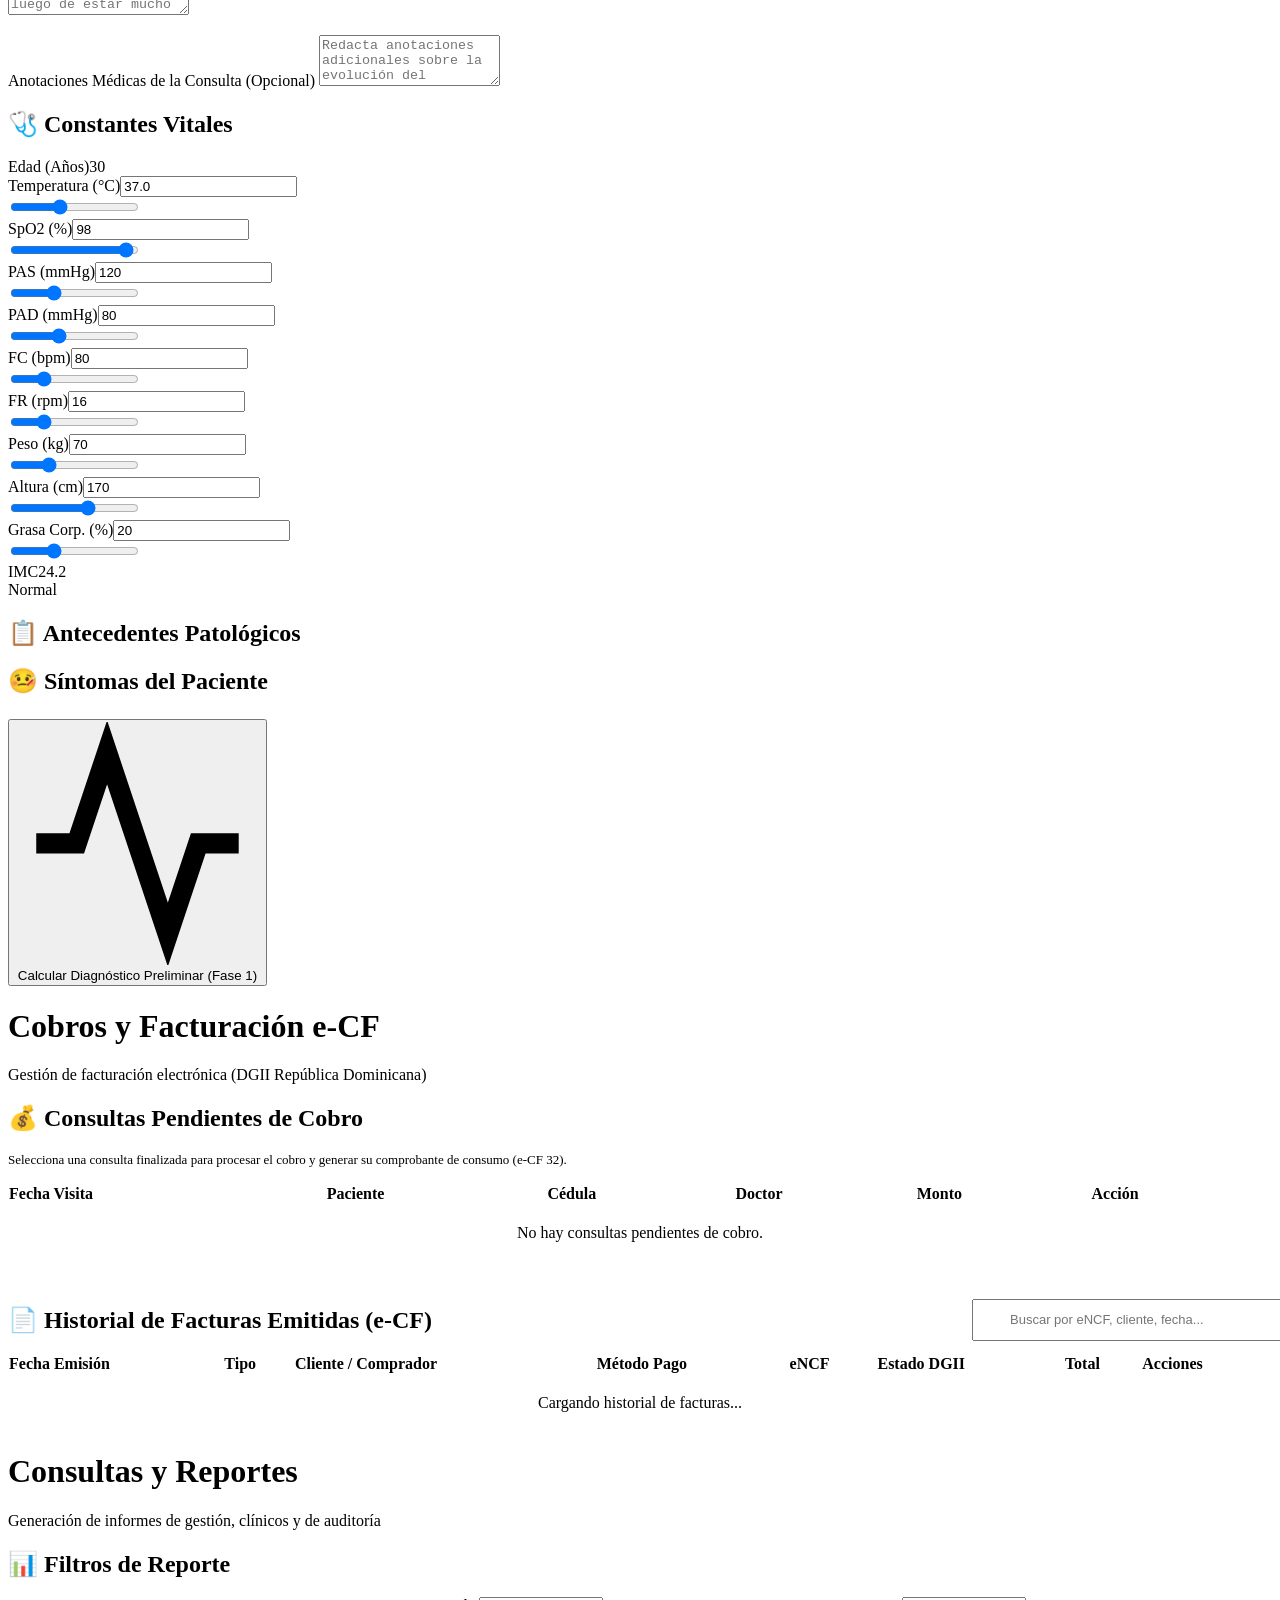
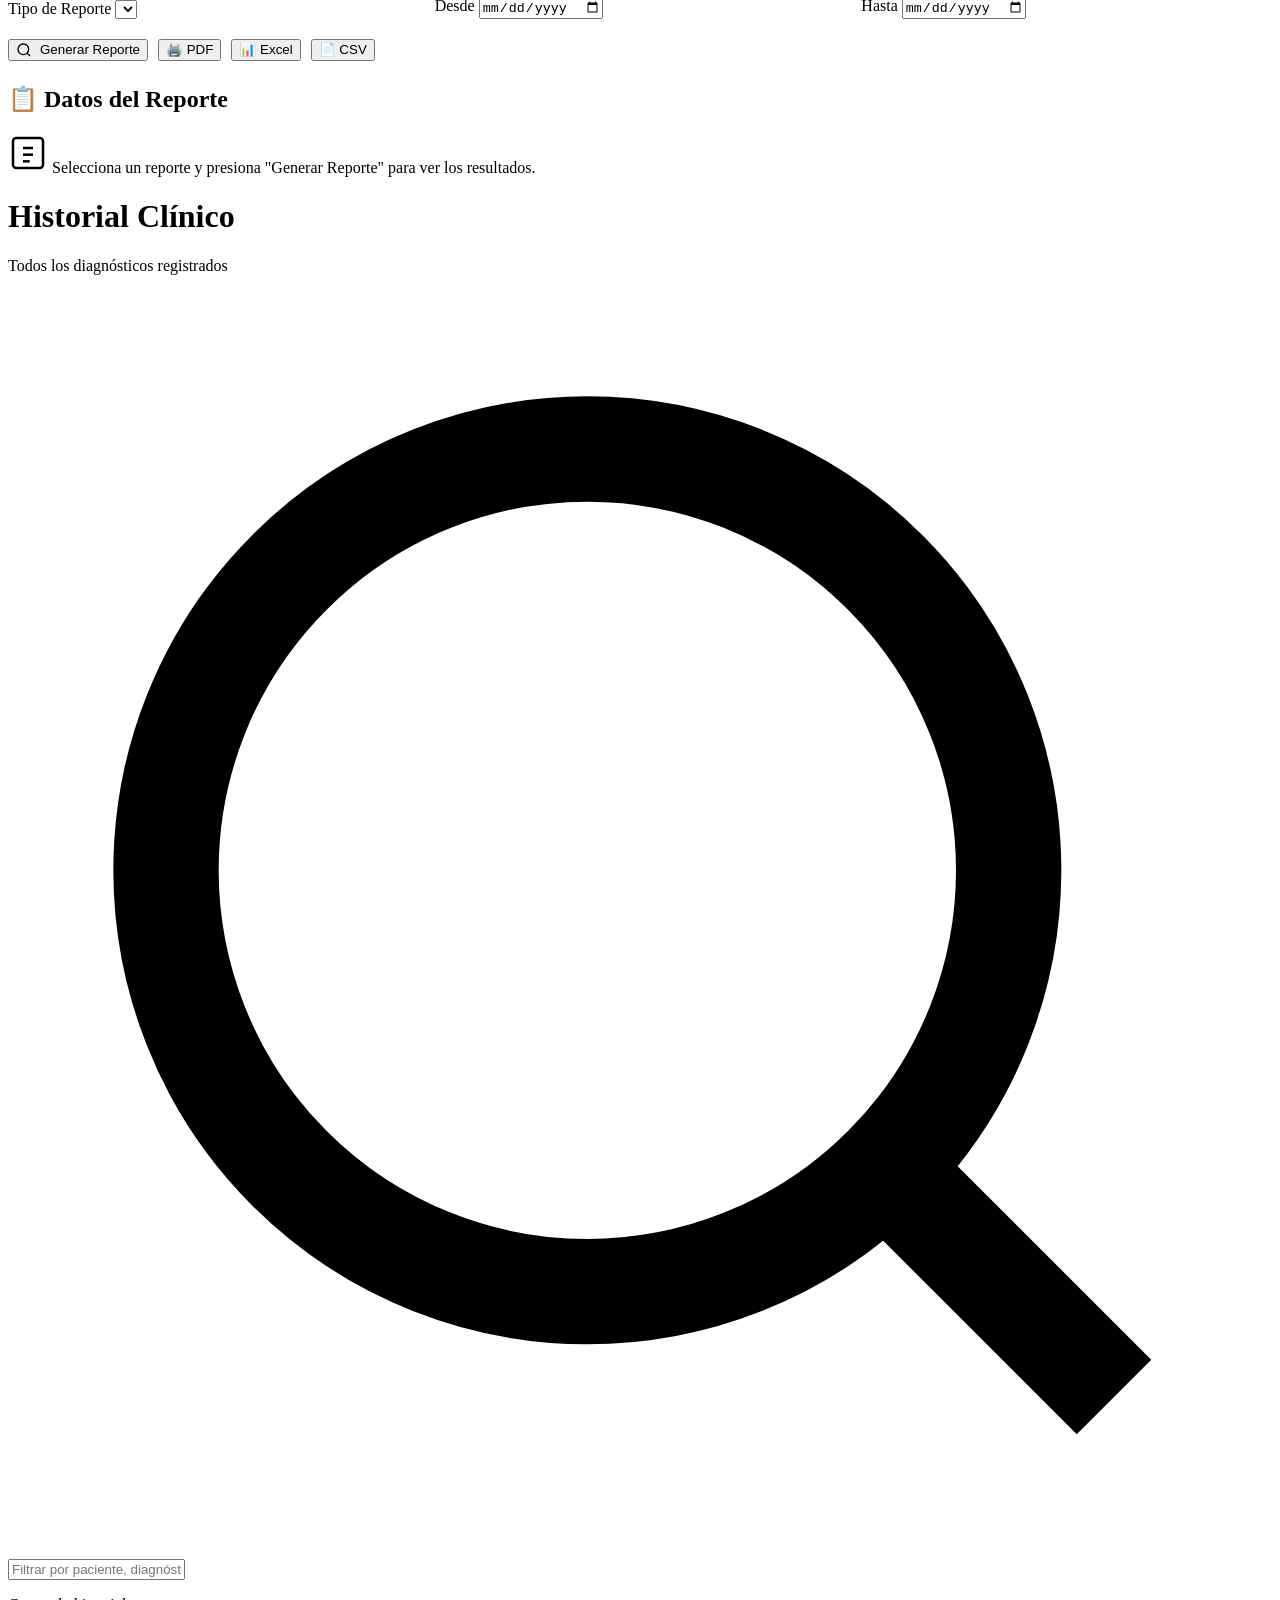
==== commit 33c2e2c9: "cambios visuales en consulta" ====
--- a/static/index.html
+++ b/static/index.html
@@ -407,19 +407,27 @@
 
     <!-- Consulta Clínica / Diagnóstico -->
     <div class="tab-panel" id="tab-diagnose">
-      <div class="page-header" style="display:flex; justify-content:space-between; align-items:center;">
+      <div class="page-header diagnostic-header">
         <div>
           <h1 class="page-title">Consulta Clínica</h1>
           <p class="page-subtitle">Motor de diagnóstico bayesiano de 2 fases</p>
         </div>
-        <button class="btn-secondary" onclick="resetDiagnose()">
-          <svg viewBox="0 0 24 24" width="16" height="16" fill="none" stroke="currentColor" stroke-width="2"
-            style="margin-right:8px; vertical-align:middle;">
-            <path d="M3 12a9 9 0 1 0 9-9 9.75 9.75 0 0 0-6.74 2.74L3 8" />
-            <path d="M3 3v5h5" />
-          </svg>
-          Nueva Consulta
-        </button>
+        <div class="header-actions">
+          <button class="btn-primary" id="btn-diag-phase1-top" onclick="runPhase1()" style="display: flex; align-items: center; gap: 8px;">
+            <svg viewBox="0 0 24 24" fill="none" stroke="currentColor" stroke-width="2" width="16" height="16">
+              <polyline points="22 12 18 12 15 21 9 3 6 12 2 12" />
+            </svg>
+            Calcular Diagnóstico Preliminar (Fase 1)
+          </button>
+          <button class="btn-secondary" onclick="resetDiagnose()">
+            <svg viewBox="0 0 24 24" width="16" height="16" fill="none" stroke="currentColor" stroke-width="2"
+              style="margin-right:8px; vertical-align:middle;">
+              <path d="M3 12a9 9 0 1 0 9-9 9.75 9.75 0 0 0-6.74 2.74L3 8" />
+              <path d="M3 3v5h5" />
+            </svg>
+            Nueva Consulta
+          </button>
+        </div>
       </div>
       <div id="diagnose-content">
         <!-- Banner sin suscripción -->
@@ -571,22 +579,22 @@
                     </div>
                   </div>
                 </div>
-              </div>
-
-              <!-- Columna derecha: Síntomas + antecedentes -->
+
+                <div class="section-card" style="margin-top:20px;">
+                  <div class="section-header">
+                    <h2>📋 Antecedentes Patológicos</h2>
+                  </div>
+                  <div class="symptoms-grid" id="antecedentes-checkboxes"></div>
+                </div>
+              </div>
+
+              <!-- Columna derecha: Síntomas -->
               <div>
                 <div class="section-card">
                   <div class="section-header">
                     <h2>🤒 Síntomas del Paciente</h2>
                   </div>
                   <div class="symptoms-grid" id="symptoms-checkboxes"></div>
-                </div>
-
-                <div class="section-card" style="margin-top:20px;">
-                  <div class="section-header">
-                    <h2>📋 Antecedentes Patológicos</h2>
-                  </div>
-                  <div class="symptoms-grid" id="antecedentes-checkboxes"></div>
                 </div>
               </div>
             </div>
@@ -1437,6 +1445,15 @@
             </svg>
             Agenda del Día (PDF)
           </button>
+          <a href="/api/export/backup.sql" class="btn-outline"
+            style="text-decoration:none; display:flex; align-items:center; gap:6px;" download>
+            <svg viewBox="0 0 24 24" fill="none" stroke="currentColor" stroke-width="2" width="16" height="16">
+              <path d="M21 15v4a2 2 0 0 1-2 2H5a2 2 0 0 1-2-2v-4" />
+              <polyline points="7 10 12 15 17 10" />
+              <line x1="12" y1="15" x2="12" y2="3" />
+            </svg>
+            Backup Completo (.SQL)
+          </a>
         </div>
       </div>
     </div>
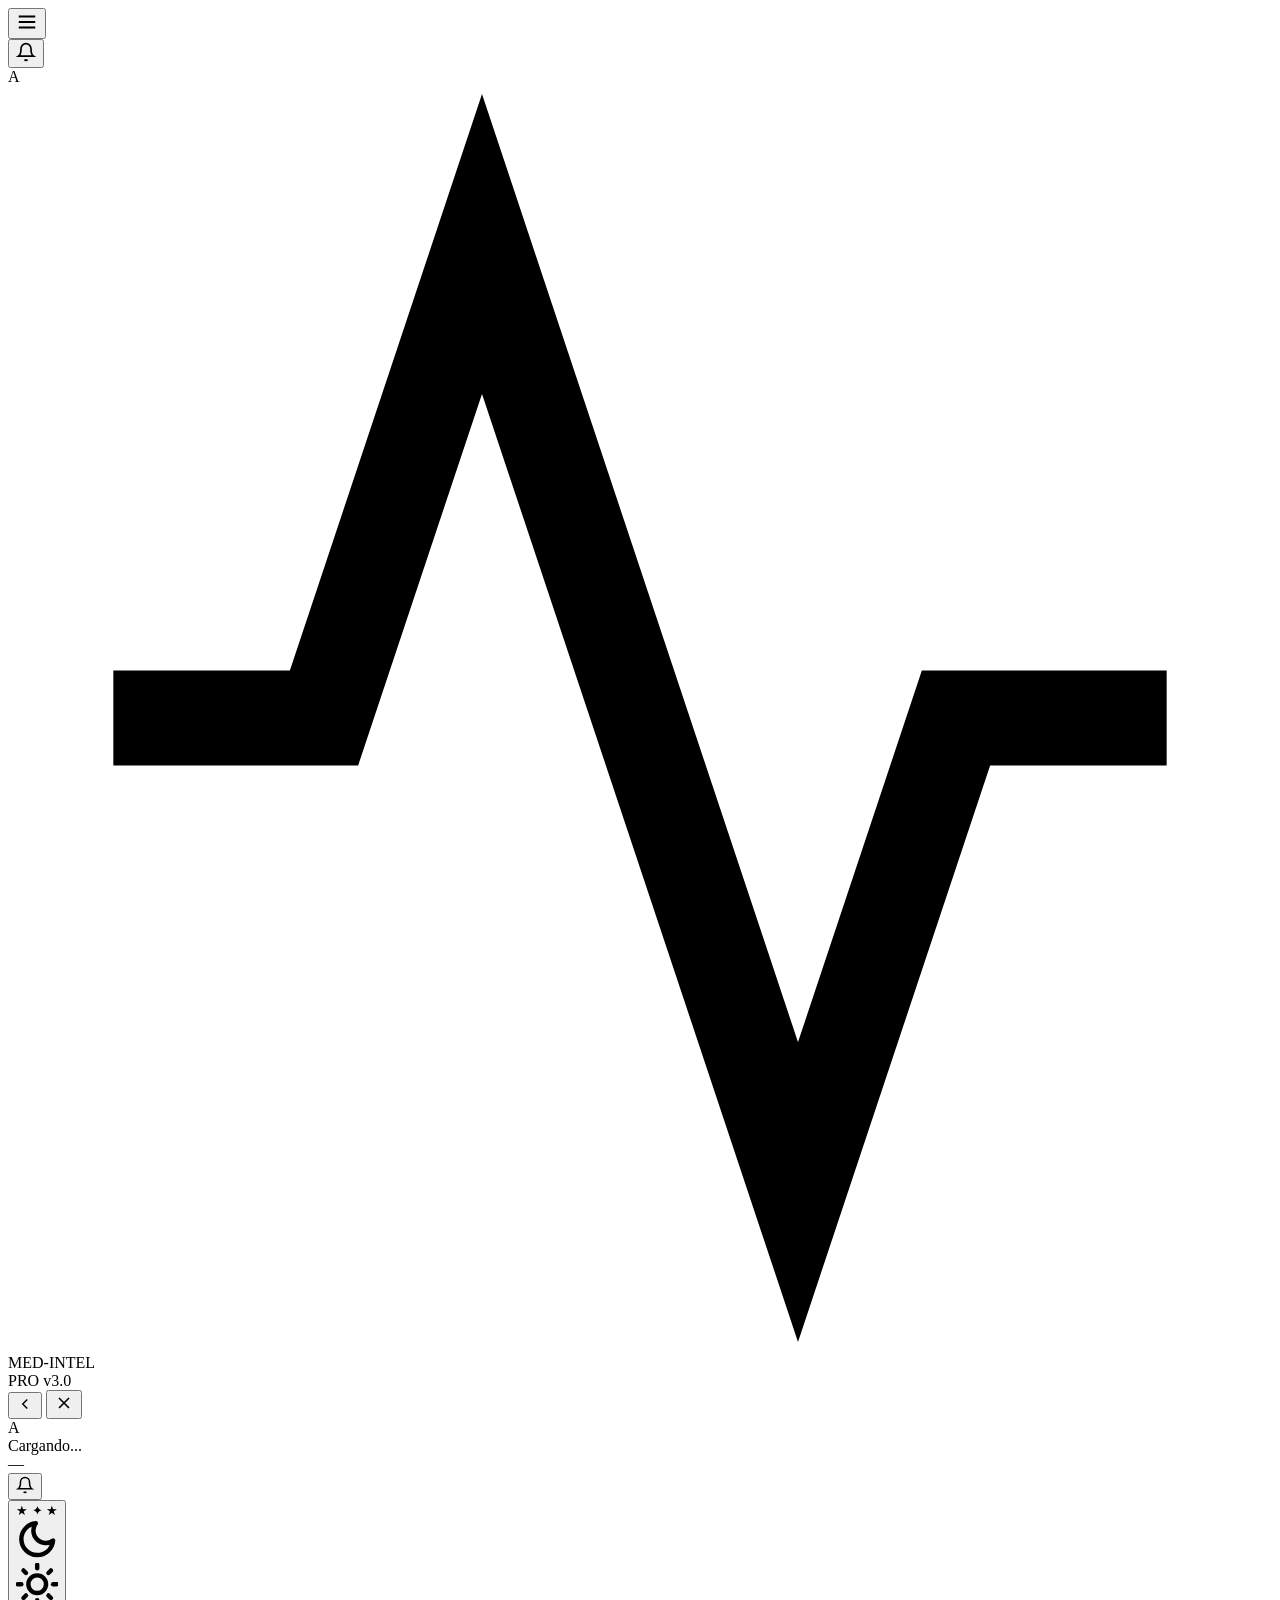
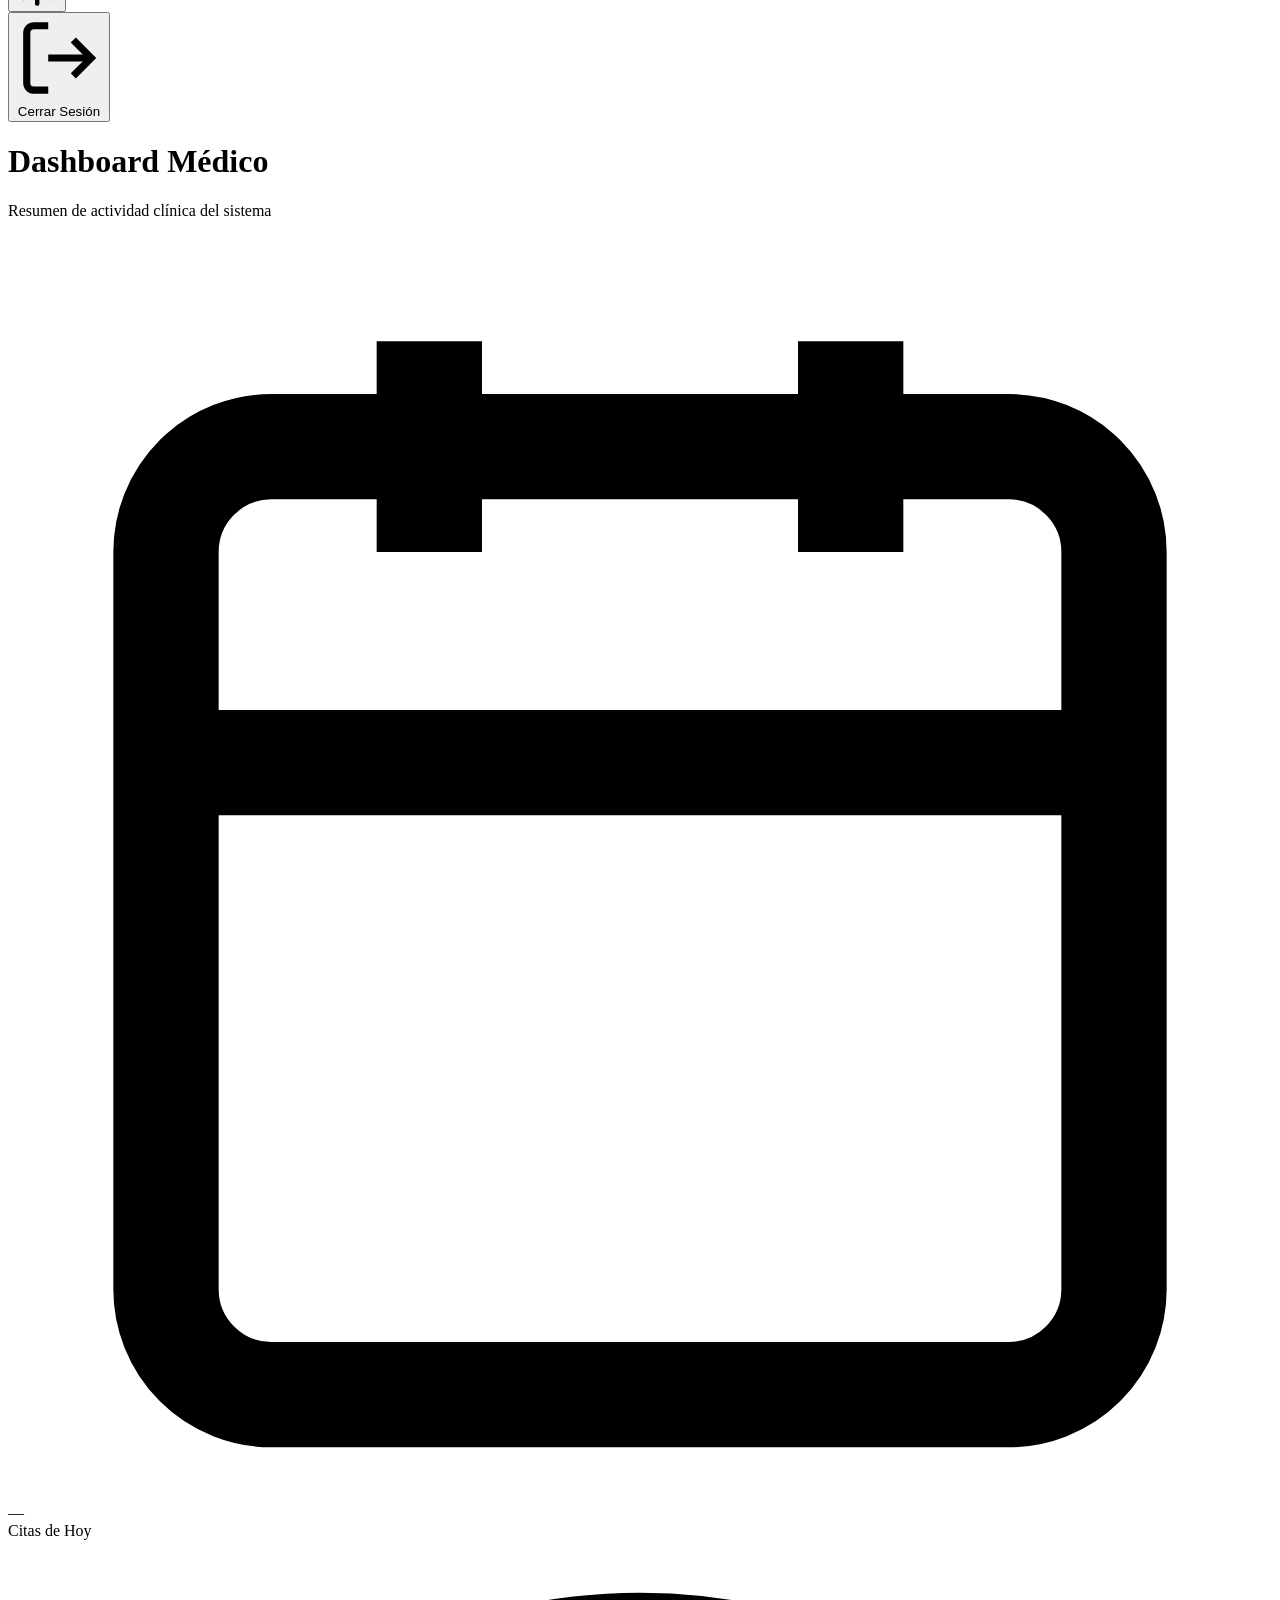
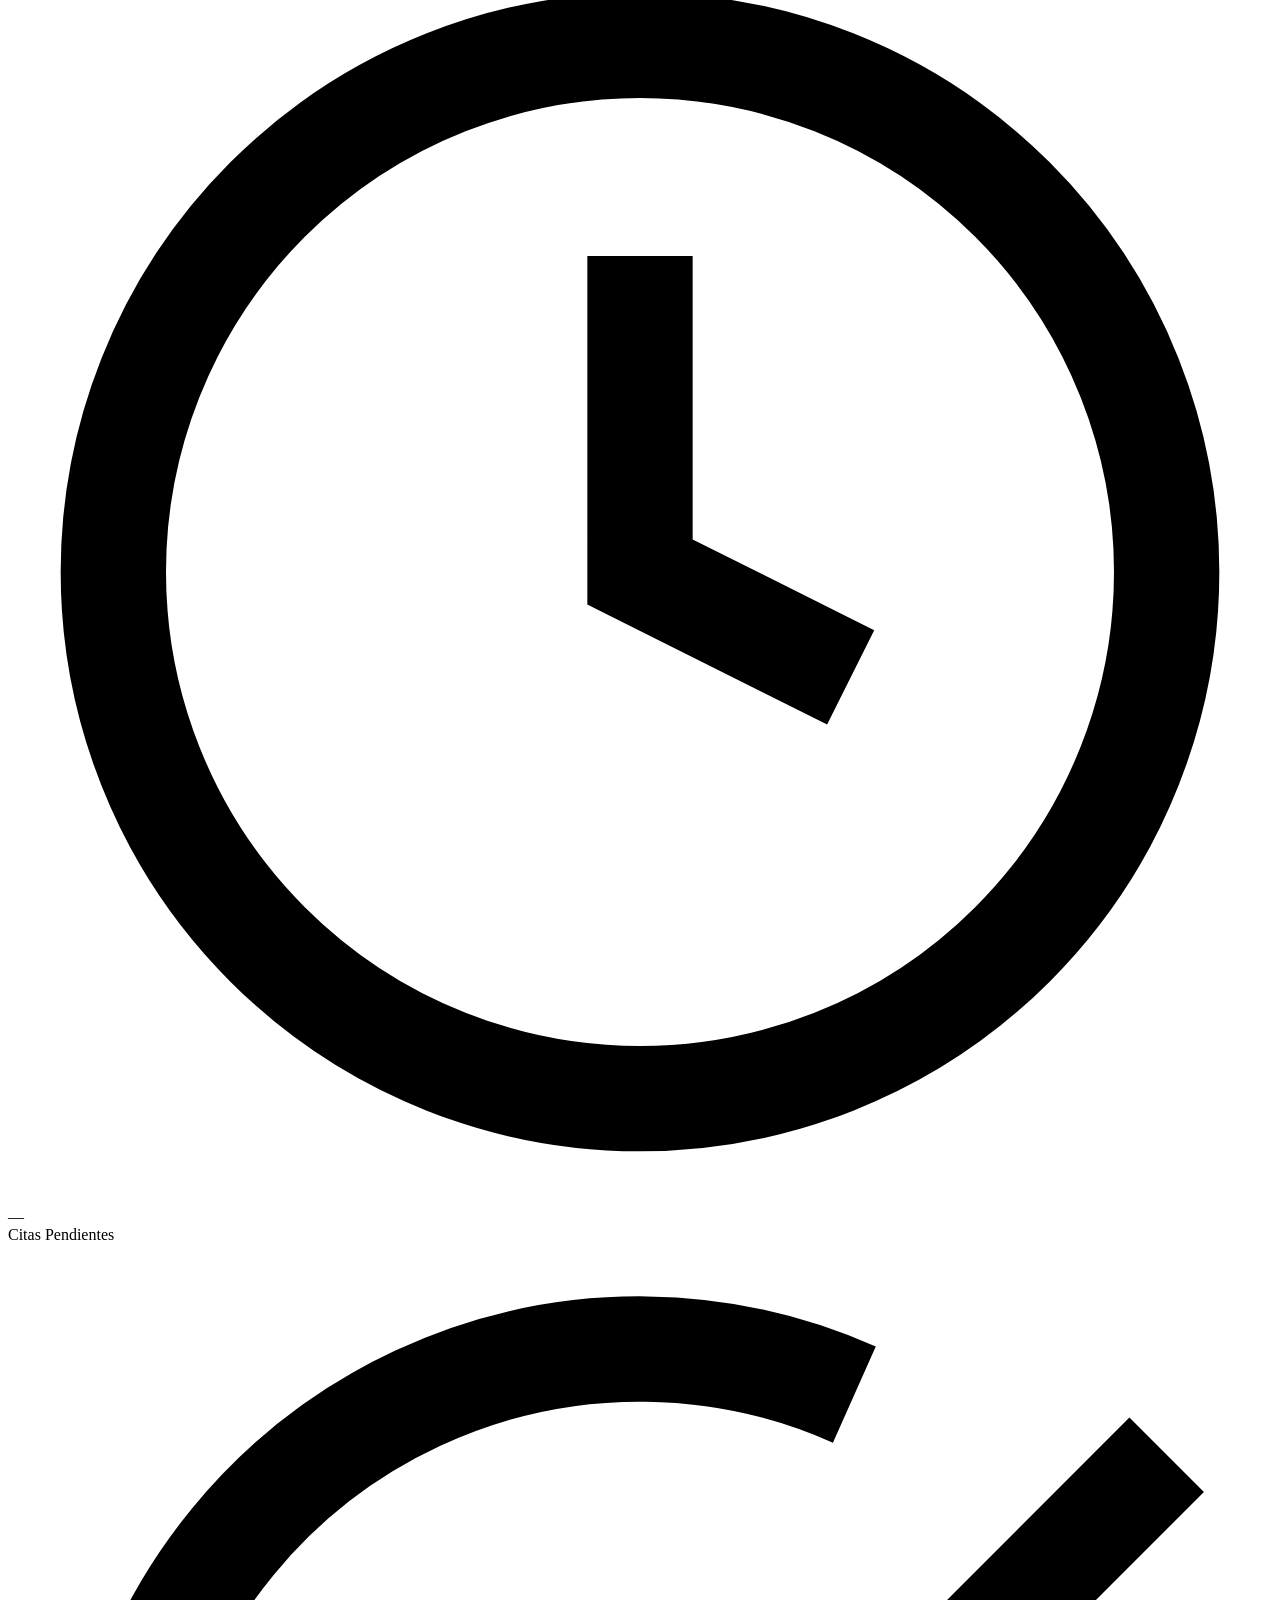
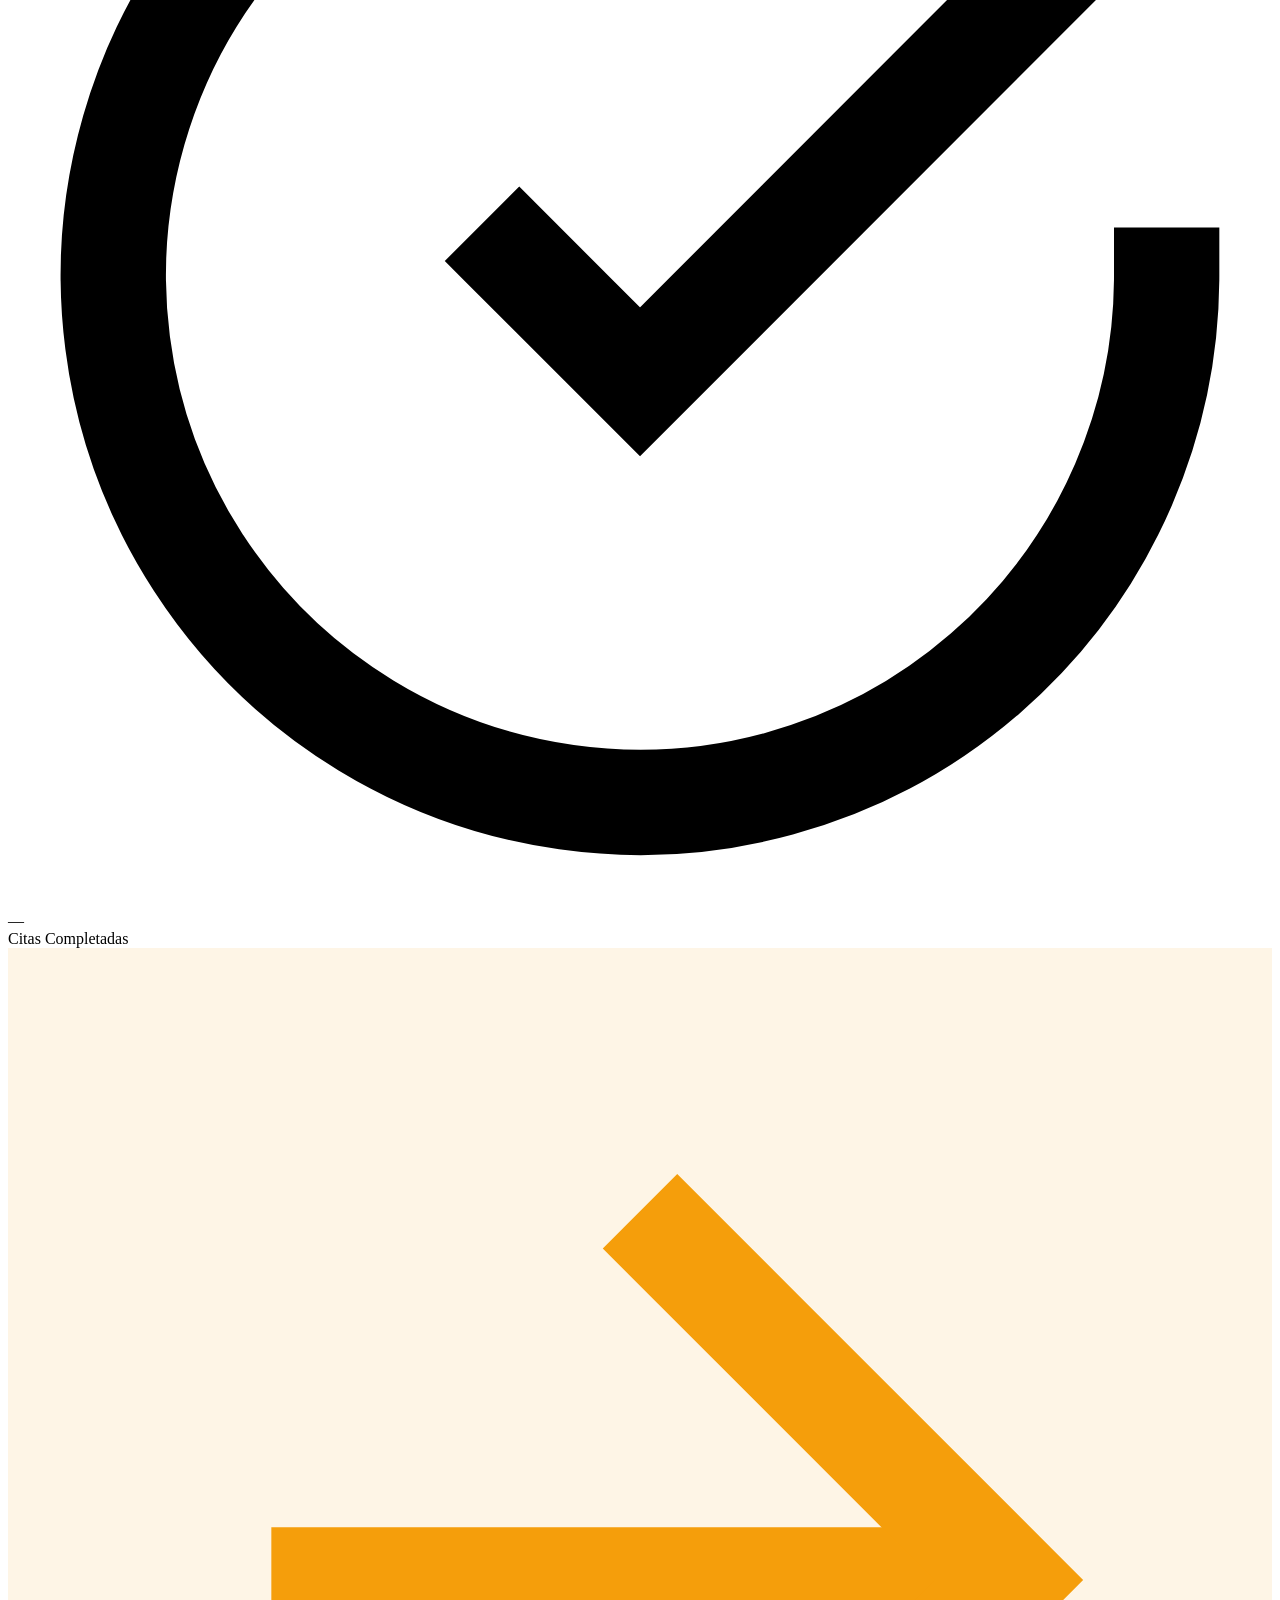
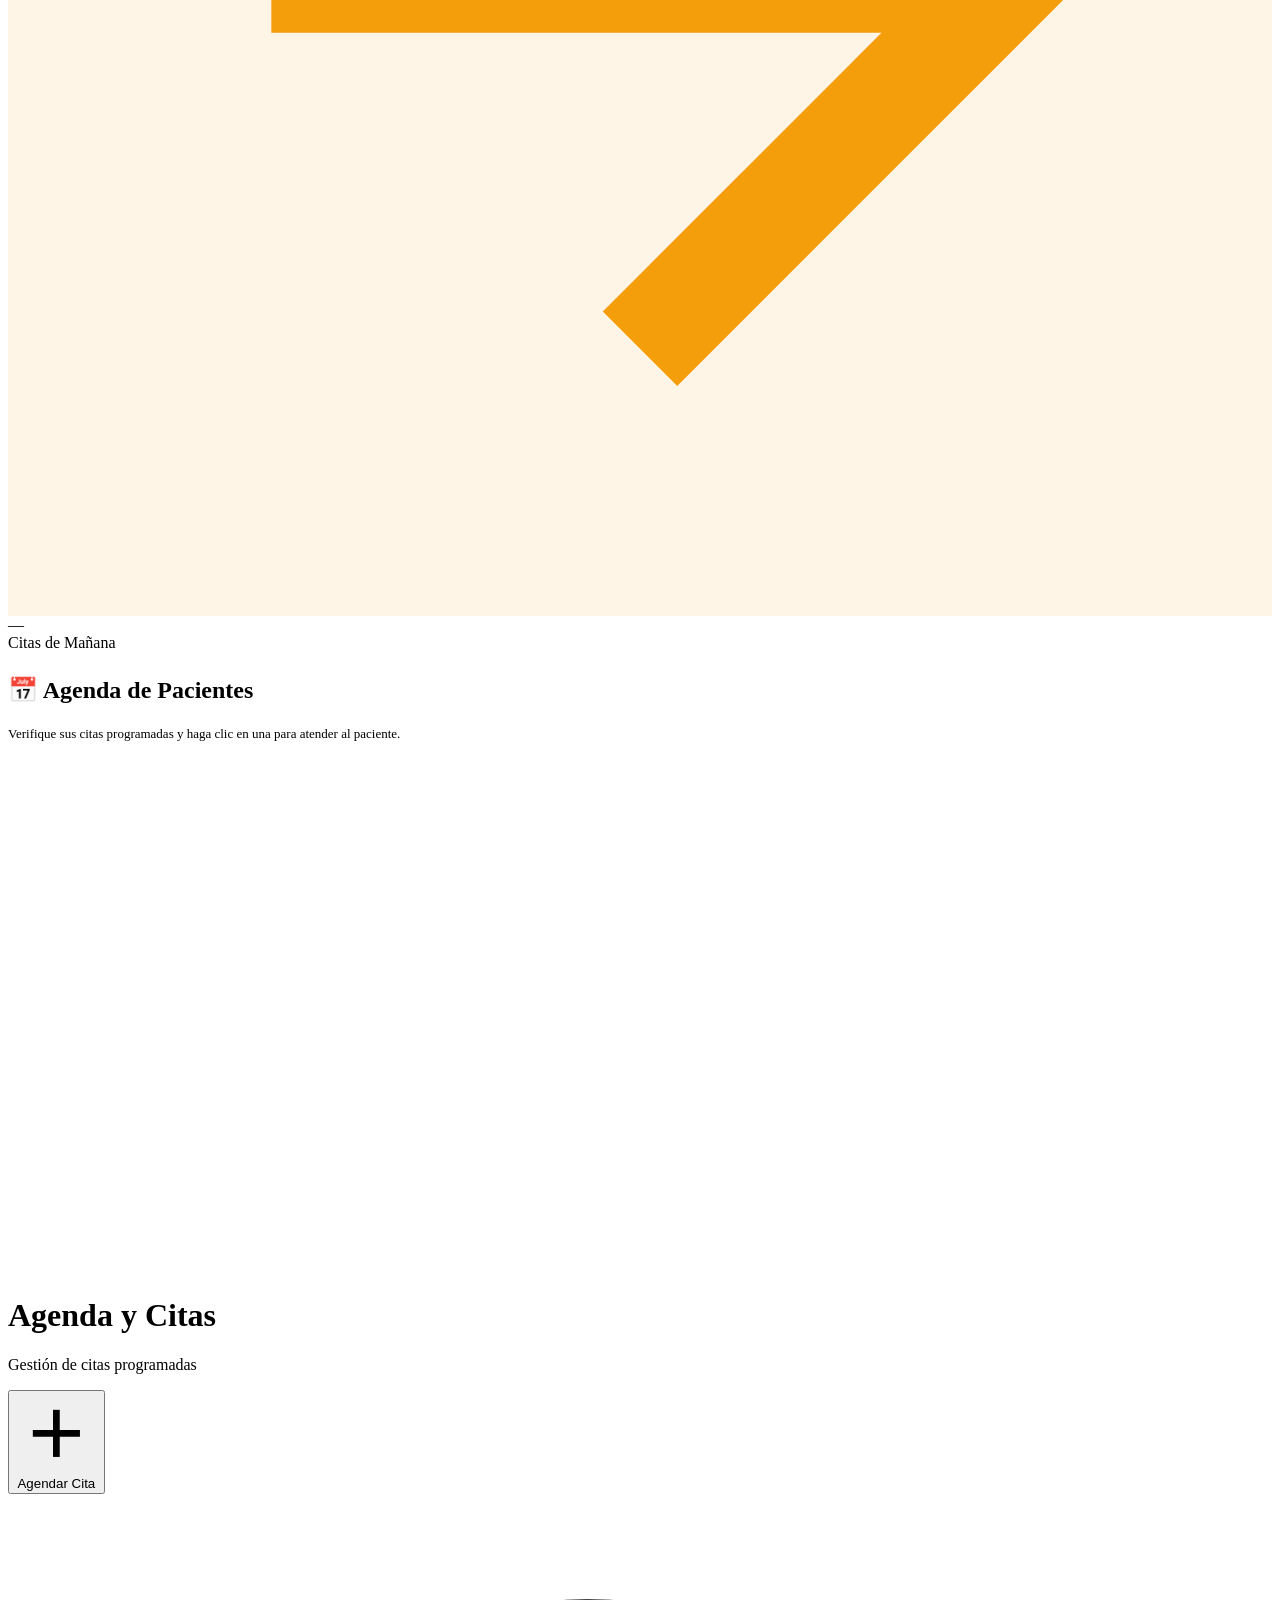
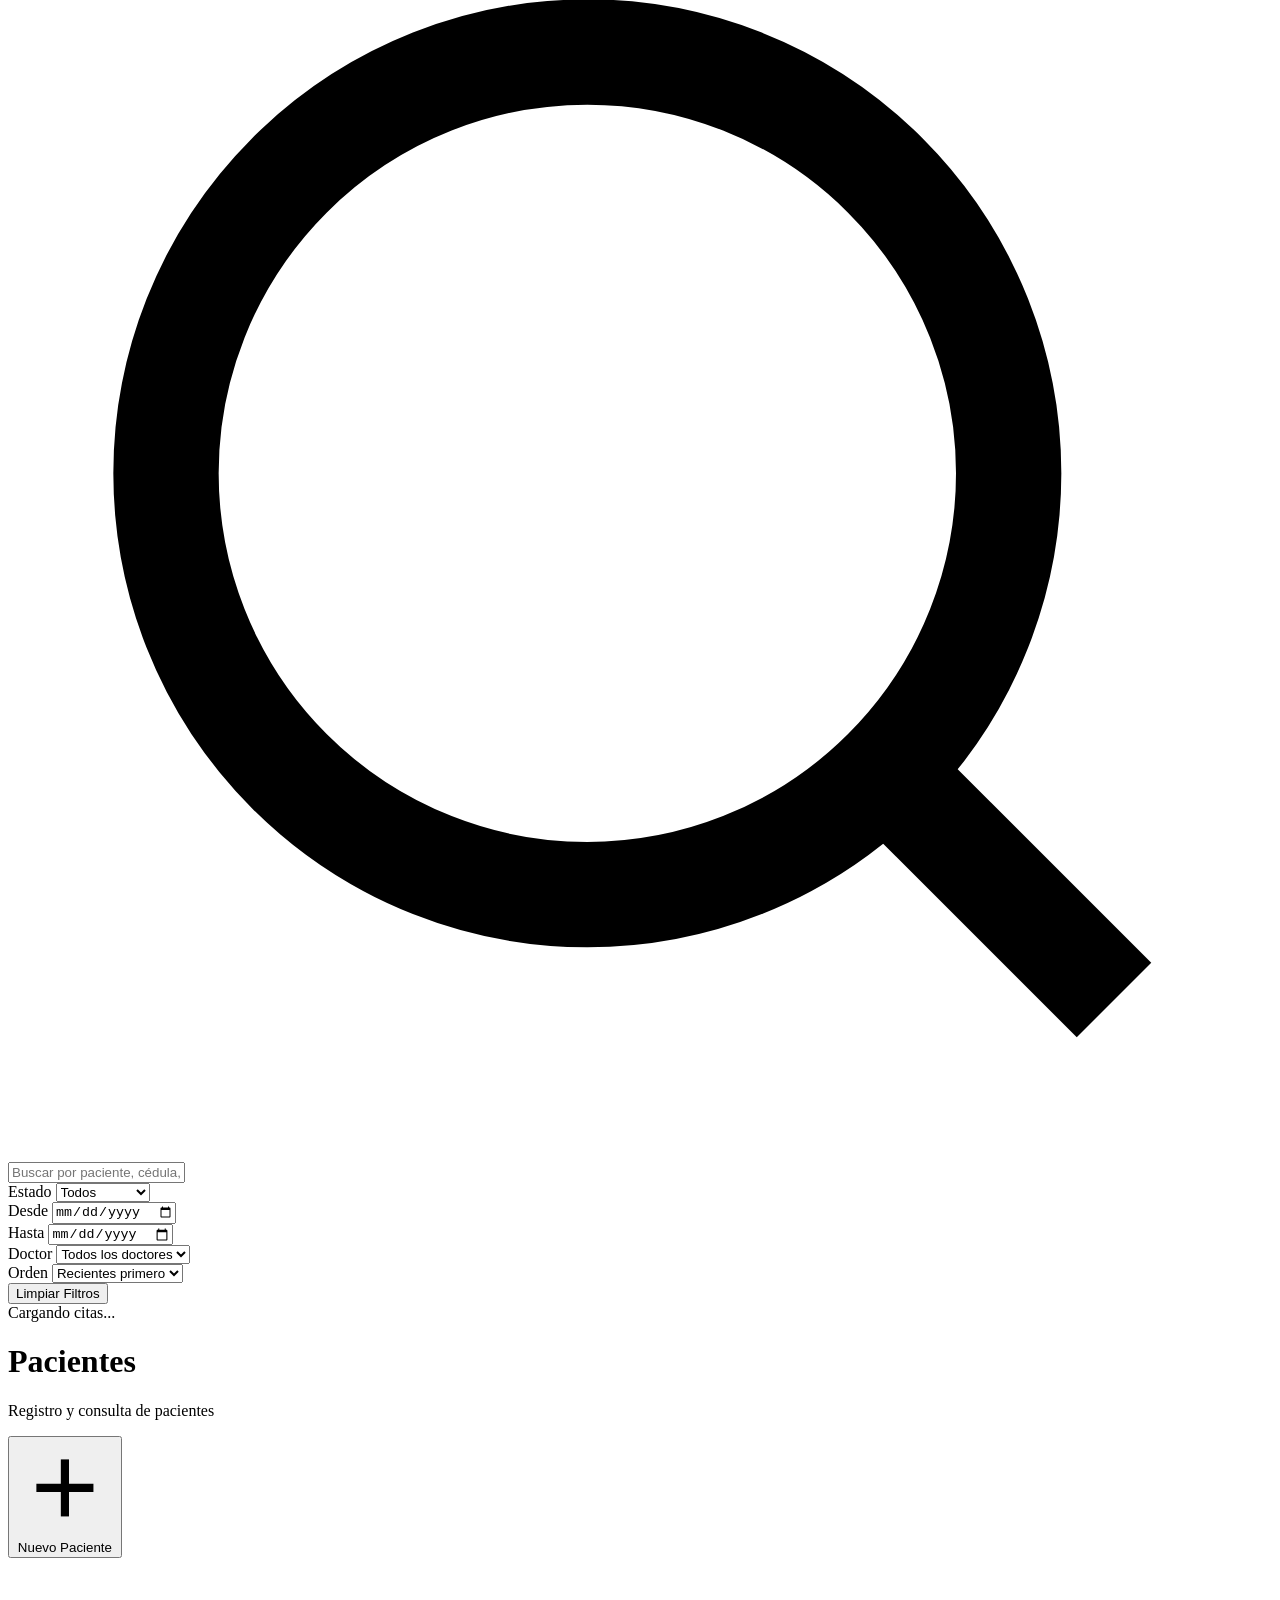
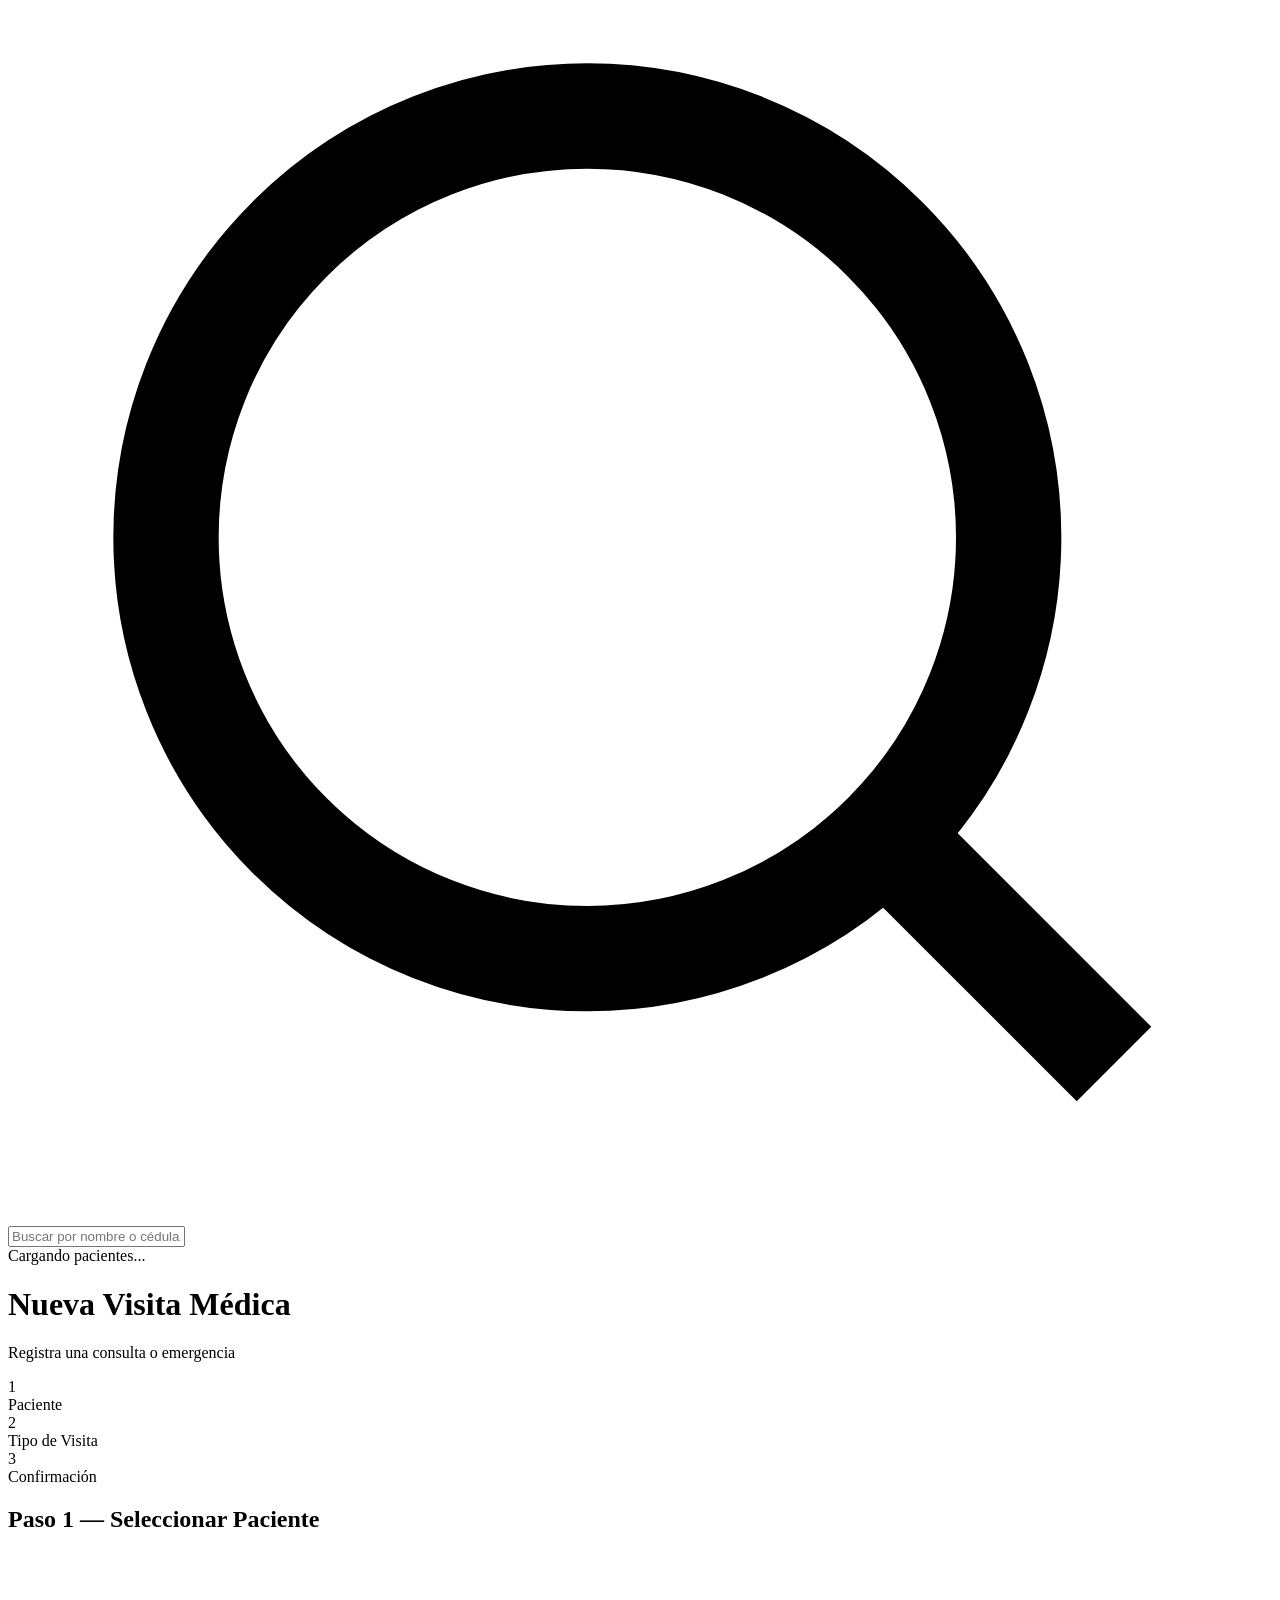
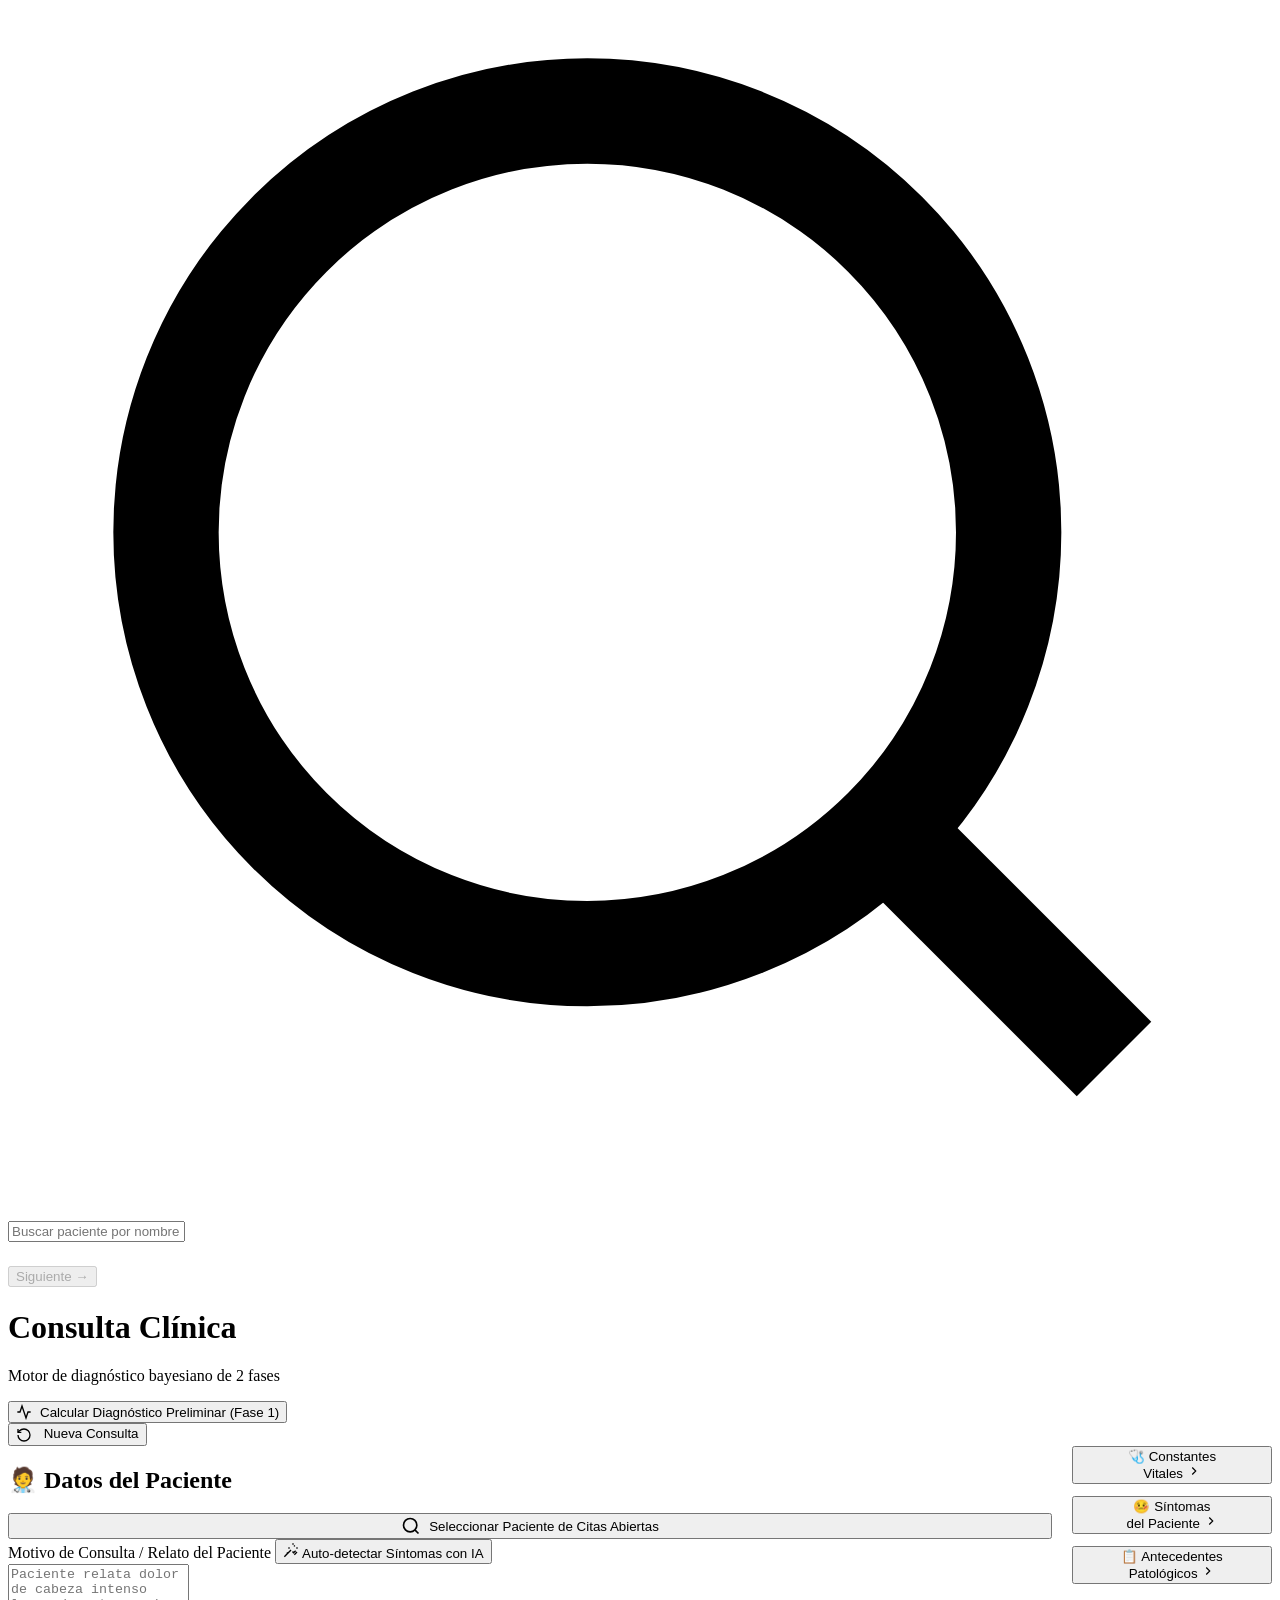
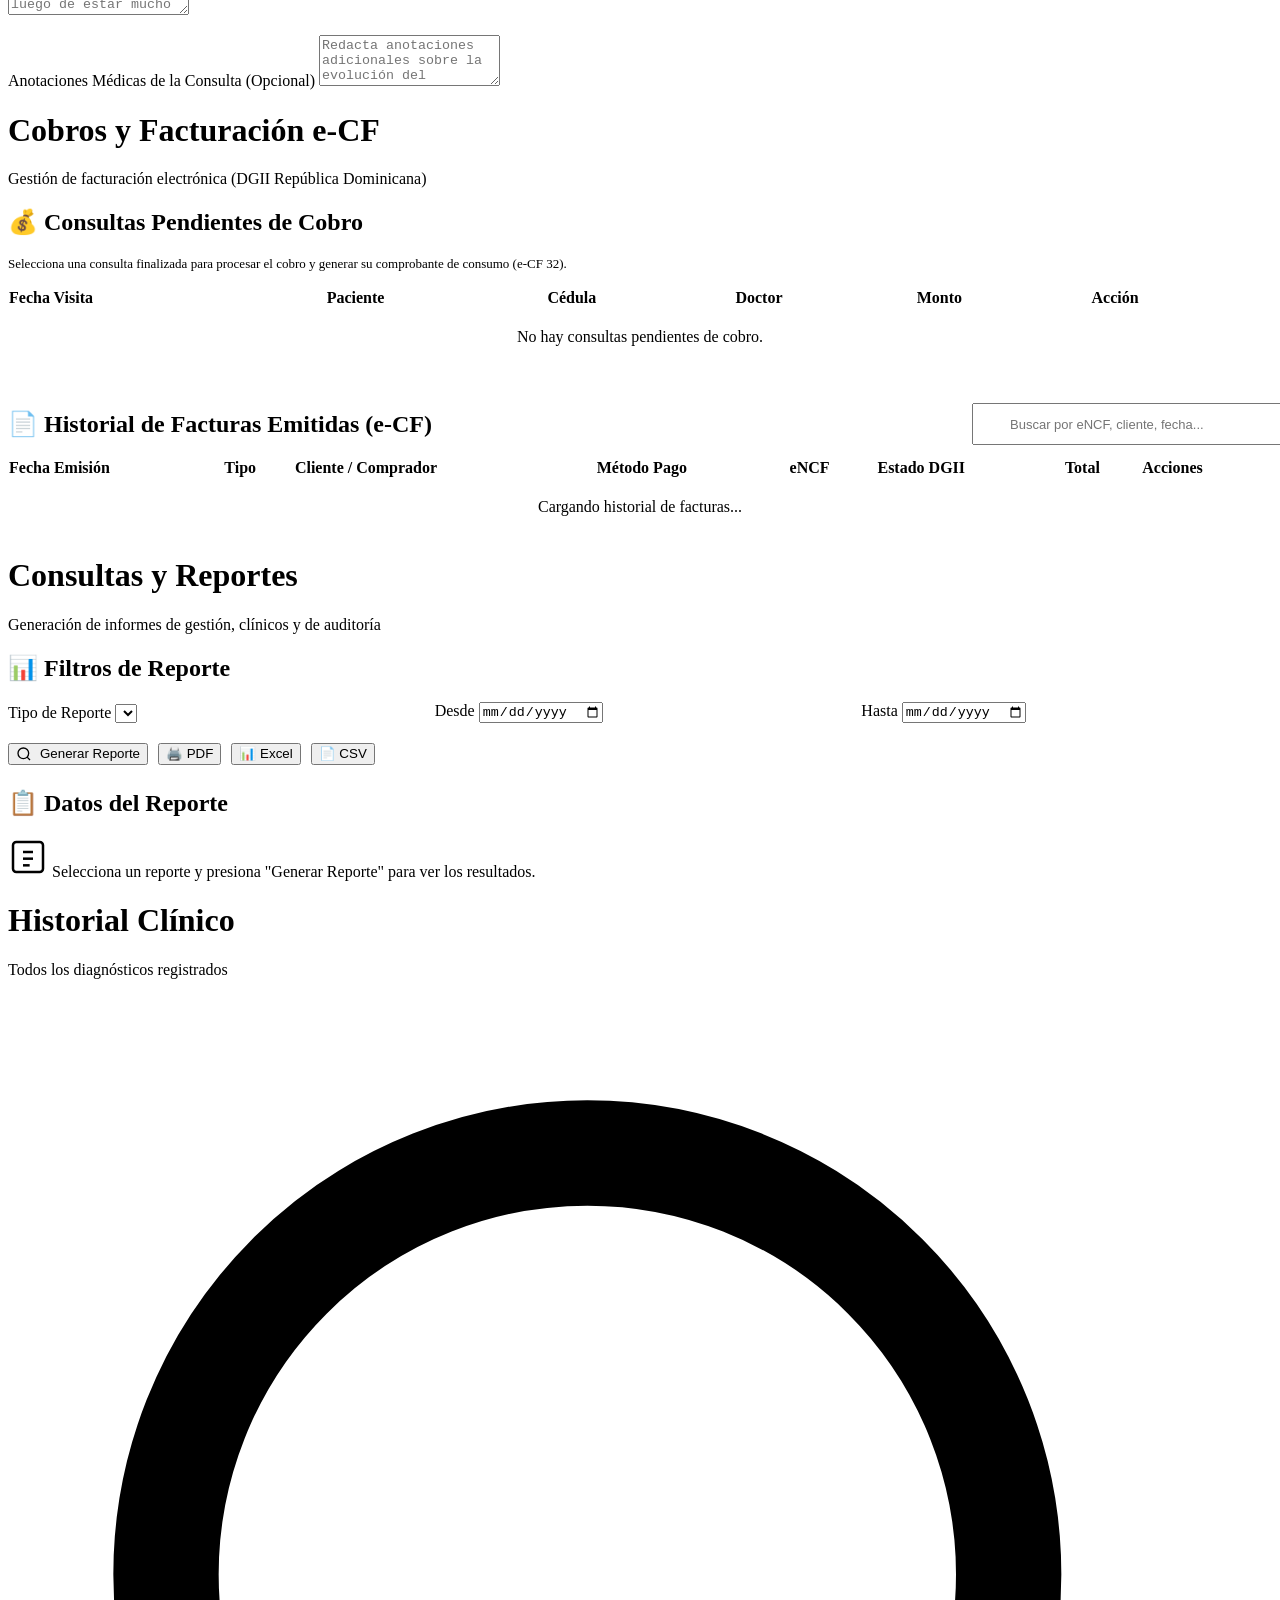
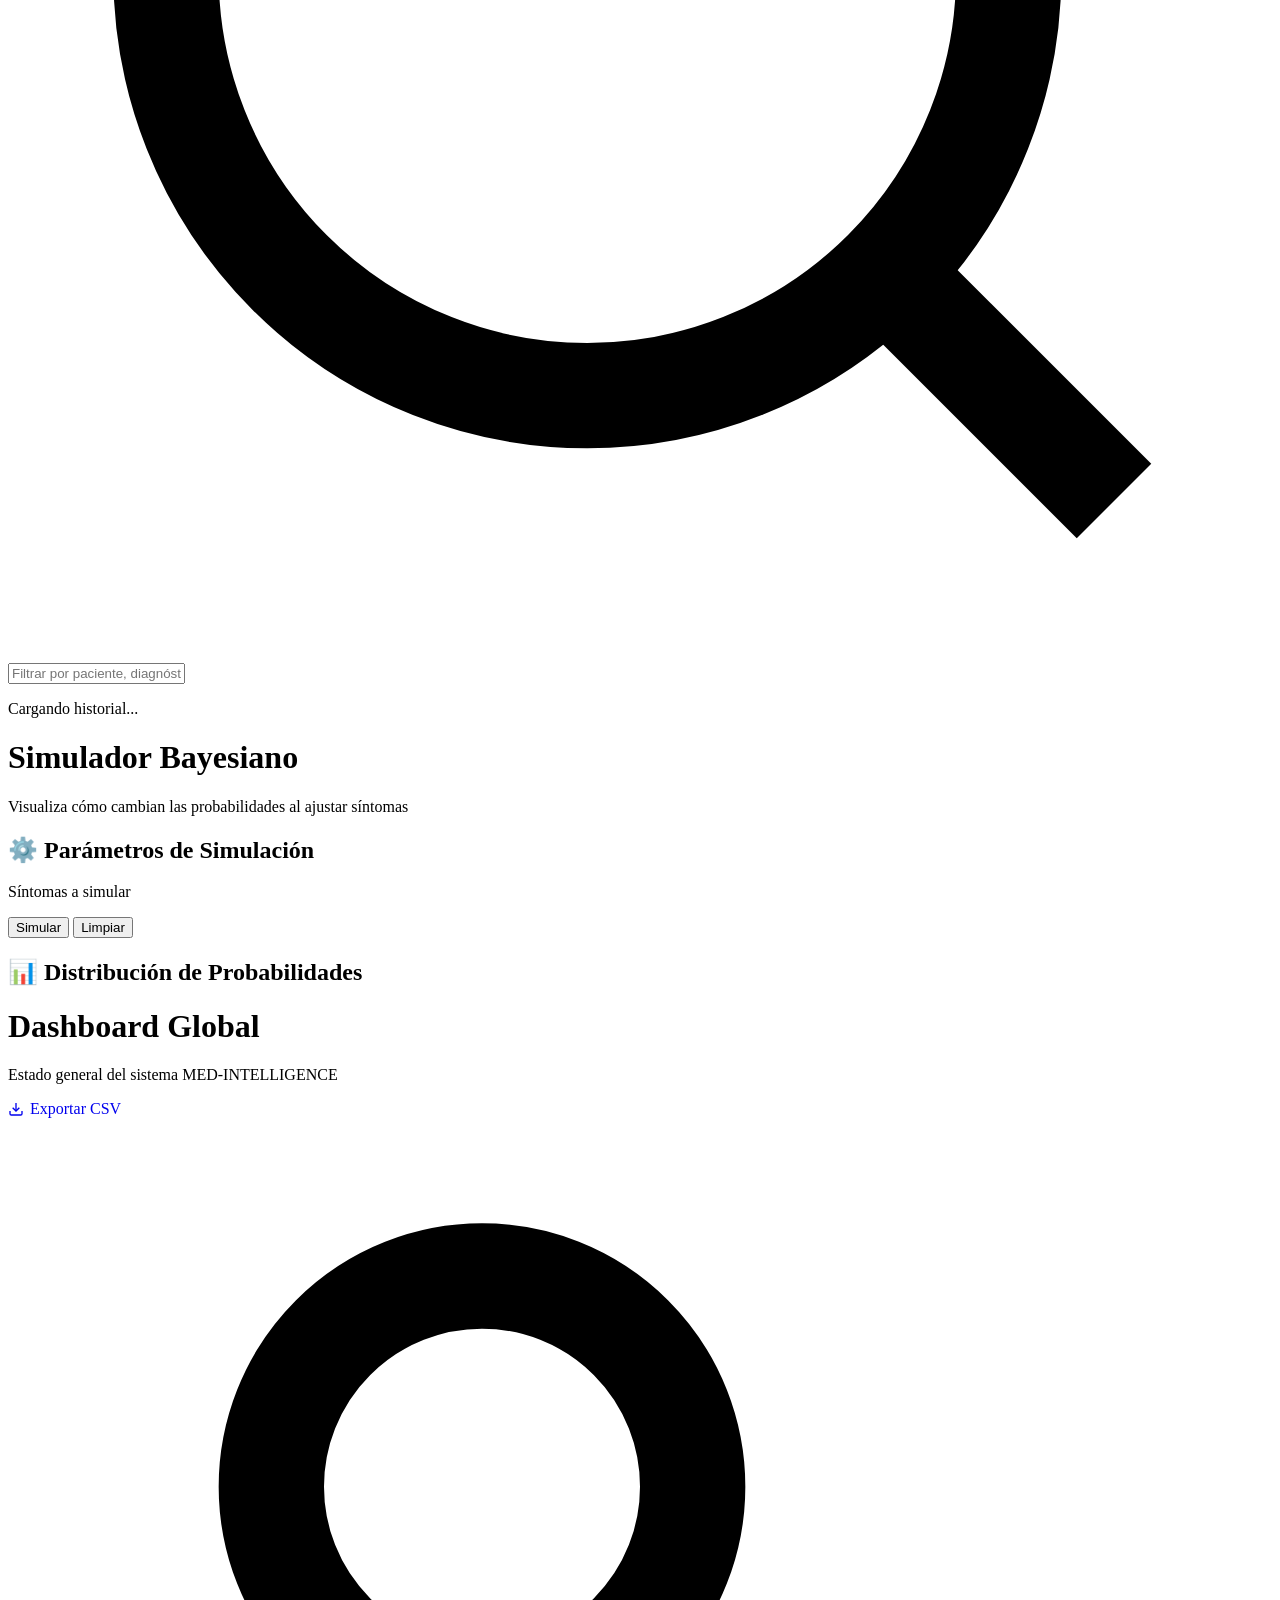
==== commit 6539a2ee: "Todo funcional" ====
--- a/static/index.html
+++ b/static/index.html
@@ -450,8 +450,10 @@
         <!-- Fase 1 -->
         <div id="phase-1-panel">
           <div id="phase-1-inputs">
-            <div class="two-col-grid">
-              <!-- Columna izquierda: Paciente + constantes -->
+            <!-- Nueva estructura: Datos del Paciente (izquierda) + Botones de secciones (derecha) -->
+            <div style="display: grid; grid-template-columns: 1fr 200px; gap: 20px; align-items: start;">
+
+              <!-- Columna izquierda: Solo Datos del Paciente -->
               <div>
                 <div class="section-card">
                   <div class="section-header">
@@ -497,116 +499,47 @@
                       placeholder="Redacta anotaciones adicionales sobre la evolución del paciente, examen físico general..."></textarea>
                   </div>
                 </div>
-
-                <div class="section-card" style="margin-top:20px;">
-                  <div class="section-header">
-                    <h2>🩺 Constantes Vitales</h2>
-                  </div>
-                  <div class="vitals-grid">
-                    <div class="vital-group">
-                      <div class="vital-header"><label>Edad (Años)</label><span id="val-edad" class="vital-val-display"
-                          style="color:var(--primary-color);">30</span></div>
-                      <input type="hidden" id="v-edad" value="30" />
-                    </div>
-                    <div class="vital-group">
-                      <div class="vital-header"><label>Temperatura (°C)</label><input type="number" id="val-temperatura"
-                          class="vital-val-input" step="0.1" value="37.0" /></div>
-                      <input type="range" id="v-temperatura" class="form-range" step="0.1" value="37.0" min="34"
-                        max="42" oninput="updateVitalBadge(this)" />
-                      <div class="vital-badge" id="badge-temperatura"></div>
-                    </div>
-                    <div class="vital-group">
-                      <div class="vital-header"><label>SpO2 (%)</label><input type="number" id="val-spo2"
-                          class="vital-val-input" value="98" /></div>
-                      <input type="range" id="v-spo2" class="form-range" value="98" min="50" max="100"
-                        oninput="updateVitalBadge(this)" />
-                      <div class="vital-badge" id="badge-spo2"></div>
-                    </div>
-                    <div class="vital-group">
-                      <div class="vital-header"><label>PAS (mmHg)</label><input type="number" id="val-pas"
-                          class="vital-val-input" value="120" /></div>
-                      <input type="range" id="v-pas" class="form-range" value="120" min="60" max="250"
-                        oninput="updateVitalBadge(this)" />
-                      <div class="vital-badge" id="badge-pas"></div>
-                    </div>
-                    <div class="vital-group">
-                      <div class="vital-header"><label>PAD (mmHg)</label><input type="number" id="val-pad"
-                          class="vital-val-input" value="80" /></div>
-                      <input type="range" id="v-pad" class="form-range" value="80" min="40" max="150"
-                        oninput="updateVitalBadge(this)" />
-                      <div class="vital-badge" id="badge-pad"></div>
-                    </div>
-                    <div class="vital-group">
-                      <div class="vital-header"><label>FC (bpm)</label><input type="number" id="val-fc"
-                          class="vital-val-input" value="80" /></div>
-                      <input type="range" id="v-fc" class="form-range" value="80" min="30" max="250"
-                        oninput="updateVitalBadge(this)" />
-                      <div class="vital-badge" id="badge-fc"></div>
-                    </div>
-                    <div class="vital-group">
-                      <div class="vital-header"><label>FR (rpm)</label><input type="number" id="val-fr"
-                          class="vital-val-input" value="16" /></div>
-                      <input type="range" id="v-fr" class="form-range" value="16" min="6" max="50"
-                        oninput="updateVitalBadge(this)" />
-                      <div class="vital-badge" id="badge-fr"></div>
-                    </div>
-                    <div class="vital-group">
-                      <div class="vital-header"><label>Peso (kg)</label><input type="number" id="val-peso"
-                          class="vital-val-input" value="70" /></div>
-                      <input type="range" id="v-peso" class="form-range" value="70" min="2" max="250"
-                        oninput="updateVitalBadge(this); calculateIMC();" />
-                      <div class="vital-badge" id="badge-peso"></div>
-                    </div>
-                    <div class="vital-group">
-                      <div class="vital-header"><label>Altura (cm)</label><input type="number" id="val-altura"
-                          class="vital-val-input" value="170" /></div>
-                      <input type="range" id="v-altura" class="form-range" value="170" min="40" max="250"
-                        oninput="updateVitalBadge(this); calculateIMC();" />
-                      <div class="vital-badge" id="badge-altura"></div>
-                    </div>
-                    <div class="vital-group">
-                      <div class="vital-header"><label>Grasa Corp. (%)</label><input type="number"
-                          id="val-grasa_corporal" class="vital-val-input" value="20" /></div>
-                      <input type="range" id="v-grasa_corporal" class="form-range" value="20" min="1" max="60"
-                        oninput="updateVitalBadge(this)" />
-                      <div class="vital-badge" id="badge-grasa_corporal"></div>
-                    </div>
-                    <div class="vital-group">
-                      <div class="vital-header"><label>IMC</label><span id="val-imc" class="vital-val-display"
-                          style="color:var(--primary-color);">24.2</span></div>
-                      <input type="hidden" id="v-imc" value="24.2" />
-                      <div class="vital-badge" id="badge-imc">Normal</div>
-                    </div>
-                  </div>
+              </div>
+
+              <!-- Columna derecha: Botones verticales de acceso rápido -->
+              <div style="display: flex; flex-direction: column; gap: 12px; position: sticky; top: 20px;">
+                <!-- Botón Constantes Vitales -->
+                <button class="panel-quick-btn" id="btn-open-vitals" onclick="openSectionModal('modal-vitales')" title="Constantes Vitales">
+                  <span class="panel-quick-btn-icon">🩺</span>
+                  <span class="panel-quick-btn-label">Constantes<br>Vitales</span>
+                  <svg viewBox="0 0 24 24" fill="none" stroke="currentColor" stroke-width="2" width="14" height="14" class="panel-quick-btn-arrow"><path d="M9 18l6-6-6-6"/></svg>
+                </button>
+
+                <!-- Botón Síntomas -->
+                <button class="panel-quick-btn" id="btn-open-symptoms" onclick="openSectionModal('modal-sintomas')" title="Síntomas del Paciente">
+                  <span class="panel-quick-btn-icon">🤒</span>
+                  <span class="panel-quick-btn-label">Síntomas<br>del Paciente</span>
+                  <svg viewBox="0 0 24 24" fill="none" stroke="currentColor" stroke-width="2" width="14" height="14" class="panel-quick-btn-arrow"><path d="M9 18l6-6-6-6"/></svg>
+                </button>
+
+                <!-- Botón Antecedentes -->
+                <button class="panel-quick-btn" id="btn-open-antecedentes" onclick="openSectionModal('modal-antecedentes')" title="Antecedentes Patológicos">
+                  <span class="panel-quick-btn-icon">📋</span>
+                  <span class="panel-quick-btn-label">Antecedentes<br>Patológicos</span>
+                  <svg viewBox="0 0 24 24" fill="none" stroke="currentColor" stroke-width="2" width="14" height="14" class="panel-quick-btn-arrow"><path d="M9 18l6-6-6-6"/></svg>
+                </button>
+
+                <!-- Indicadores de selección -->
+                <div id="vitals-summary-badge" style="display:none; font-size:11px; color:var(--primary-color); text-align:center; padding:6px 8px; background:rgba(6,182,212,0.08); border-radius:8px; border:1px solid rgba(6,182,212,0.2);">
+                  ✓ Vitales cargados
                 </div>
-
-                <div class="section-card" style="margin-top:20px;">
-                  <div class="section-header">
-                    <h2>📋 Antecedentes Patológicos</h2>
-                  </div>
-                  <div class="symptoms-grid" id="antecedentes-checkboxes"></div>
+                <div id="symptoms-count-badge" style="display:none; font-size:11px; color:var(--primary-color); text-align:center; padding:6px 8px; background:rgba(6,182,212,0.08); border-radius:8px; border:1px solid rgba(6,182,212,0.2);">
+                  <span id="symptoms-count-num">0</span> síntomas
                 </div>
-              </div>
-
-              <!-- Columna derecha: Síntomas -->
-              <div>
-                <div class="section-card">
-                  <div class="section-header">
-                    <h2>🤒 Síntomas del Paciente</h2>
-                  </div>
-                  <div class="symptoms-grid" id="symptoms-checkboxes"></div>
+                <div id="antecedentes-count-badge" style="display:none; font-size:11px; color:var(--primary-color); text-align:center; padding:6px 8px; background:rgba(6,182,212,0.08); border-radius:8px; border:1px solid rgba(6,182,212,0.2);">
+                  <span id="antecedentes-count-num">0</span> antecedentes
                 </div>
               </div>
             </div>
 
-            <div class="form-actions" style="margin-top:24px;">
-              <button class="btn-primary btn-large" id="btn-diag-phase1" onclick="runPhase1()">
-                <svg viewBox="0 0 24 24" fill="none" stroke="currentColor" stroke-width="2">
-                  <polyline points="22 12 18 12 15 21 9 3 6 12 2 12" />
-                </svg>
-                Calcular Diagnóstico Preliminar (Fase 1)
-              </button>
-            </div>
+            <!-- Modales de sección movidos al nivel del body (ver al final del HTML) -->
+
+            <!-- Botón de calcular movido al header (top bar) para evitar duplicado -->
 
             <!-- Formulario de Diagnóstico Manual (Para Doctores sin Suscripción) -->
             <div id="manual-diagnosis-inputs" style="display: none; margin-top: 24px;">
@@ -2794,6 +2727,113 @@
   </div>
 
 
+  <!-- ═══════════════════════════════════════════════════════ -->
+  <!-- MODALES DE SECCIONES — CONSULTA CLÍNICA               -->
+  <!-- ═══════════════════════════════════════════════════════ -->
+
+  <!-- MODAL: Constantes Vitales -->
+  <div id="modal-vitales" class="modal-overlay" onclick="closeModalOnBg(event,'modal-vitales')">
+    <div class="modal-box modal-wide">
+      <div class="modal-header">
+        <h2>🩺 Constantes Vitales</h2>
+        <button class="modal-close" onclick="closeSectionModal('modal-vitales')" title="Cerrar">✕</button>
+      </div>
+      <div class="modal-body">
+        <div class="vitals-grid">
+          <div class="vital-group">
+            <div class="vital-header"><label>Edad (Años)</label><span id="val-edad" class="vital-val-display" style="color:var(--primary-color);">30</span></div>
+            <input type="hidden" id="v-edad" value="30" />
+          </div>
+          <div class="vital-group">
+            <div class="vital-header"><label>Temperatura (°C)</label><input type="number" id="val-temperatura" class="vital-val-input" step="0.1" value="37.0" /></div>
+            <input type="range" id="v-temperatura" class="form-range" step="0.1" value="37.0" min="34" max="42" oninput="updateVitalBadge(this)" />
+            <div class="vital-badge" id="badge-temperatura"></div>
+          </div>
+          <div class="vital-group">
+            <div class="vital-header"><label>SpO2 (%)</label><input type="number" id="val-spo2" class="vital-val-input" value="98" /></div>
+            <input type="range" id="v-spo2" class="form-range" value="98" min="50" max="100" oninput="updateVitalBadge(this)" />
+            <div class="vital-badge" id="badge-spo2"></div>
+          </div>
+          <div class="vital-group">
+            <div class="vital-header"><label>PAS (mmHg)</label><input type="number" id="val-pas" class="vital-val-input" value="120" /></div>
+            <input type="range" id="v-pas" class="form-range" value="120" min="60" max="250" oninput="updateVitalBadge(this)" />
+            <div class="vital-badge" id="badge-pas"></div>
+          </div>
+          <div class="vital-group">
+            <div class="vital-header"><label>PAD (mmHg)</label><input type="number" id="val-pad" class="vital-val-input" value="80" /></div>
+            <input type="range" id="v-pad" class="form-range" value="80" min="40" max="150" oninput="updateVitalBadge(this)" />
+            <div class="vital-badge" id="badge-pad"></div>
+          </div>
+          <div class="vital-group">
+            <div class="vital-header"><label>FC (bpm)</label><input type="number" id="val-fc" class="vital-val-input" value="80" /></div>
+            <input type="range" id="v-fc" class="form-range" value="80" min="30" max="250" oninput="updateVitalBadge(this)" />
+            <div class="vital-badge" id="badge-fc"></div>
+          </div>
+          <div class="vital-group">
+            <div class="vital-header"><label>FR (rpm)</label><input type="number" id="val-fr" class="vital-val-input" value="16" /></div>
+            <input type="range" id="v-fr" class="form-range" value="16" min="6" max="50" oninput="updateVitalBadge(this)" />
+            <div class="vital-badge" id="badge-fr"></div>
+          </div>
+          <div class="vital-group">
+            <div class="vital-header"><label>Peso (kg)</label><input type="number" id="val-peso" class="vital-val-input" value="70" /></div>
+            <input type="range" id="v-peso" class="form-range" value="70" min="2" max="250" oninput="updateVitalBadge(this); calculateIMC();" />
+            <div class="vital-badge" id="badge-peso"></div>
+          </div>
+          <div class="vital-group">
+            <div class="vital-header"><label>Altura (cm)</label><input type="number" id="val-altura" class="vital-val-input" value="170" /></div>
+            <input type="range" id="v-altura" class="form-range" value="170" min="40" max="250" oninput="updateVitalBadge(this); calculateIMC();" />
+            <div class="vital-badge" id="badge-altura"></div>
+          </div>
+          <div class="vital-group">
+            <div class="vital-header"><label>Grasa Corp. (%)</label><input type="number" id="val-grasa_corporal" class="vital-val-input" value="20" /></div>
+            <input type="range" id="v-grasa_corporal" class="form-range" value="20" min="1" max="60" oninput="updateVitalBadge(this)" />
+            <div class="vital-badge" id="badge-grasa_corporal"></div>
+          </div>
+          <div class="vital-group">
+            <div class="vital-header"><label>IMC</label><span id="val-imc" class="vital-val-display" style="color:var(--primary-color);">24.2</span></div>
+            <input type="hidden" id="v-imc" value="24.2" />
+            <div class="vital-badge" id="badge-imc">Normal</div>
+          </div>
+        </div>
+      </div>
+      <div class="modal-footer">
+        <button class="btn-primary" onclick="closeSectionModal('modal-vitales')">✓ Guardar y Cerrar</button>
+      </div>
+    </div>
+  </div>
+
+  <!-- MODAL: Síntomas del Paciente -->
+  <div id="modal-sintomas" class="modal-overlay" onclick="closeModalOnBg(event,'modal-sintomas')">
+    <div class="modal-box modal-wide">
+      <div class="modal-header">
+        <h2>🤒 Síntomas del Paciente</h2>
+        <button class="modal-close" onclick="closeSectionModal('modal-sintomas')" title="Cerrar">✕</button>
+      </div>
+      <div class="modal-body">
+        <div class="symptoms-grid" id="symptoms-checkboxes"></div>
+      </div>
+      <div class="modal-footer">
+        <button class="btn-primary" onclick="closeSectionModal('modal-sintomas'); updateSymptomsCountBadge();">✓ Guardar y Cerrar</button>
+      </div>
+    </div>
+  </div>
+
+  <!-- MODAL: Antecedentes Patológicos -->
+  <div id="modal-antecedentes" class="modal-overlay" onclick="closeModalOnBg(event,'modal-antecedentes')">
+    <div class="modal-box modal-wide">
+      <div class="modal-header">
+        <h2>📋 Antecedentes Patológicos</h2>
+        <button class="modal-close" onclick="closeSectionModal('modal-antecedentes')" title="Cerrar">✕</button>
+      </div>
+      <div class="modal-body">
+        <div class="symptoms-grid" id="antecedentes-checkboxes"></div>
+      </div>
+      <div class="modal-footer">
+        <button class="btn-primary" onclick="closeSectionModal('modal-antecedentes'); updateAntecedentesCountBadge();">✓ Guardar y Cerrar</button>
+      </div>
+    </div>
+  </div>
+
   <script src="https://cdn.jsdelivr.net/npm/xlsx@0.18.5/dist/xlsx.full.min.js"></script>
   <script src="/js/utils.js?v=3"></script>
   <script src="/js/theme.js?v=3"></script>
